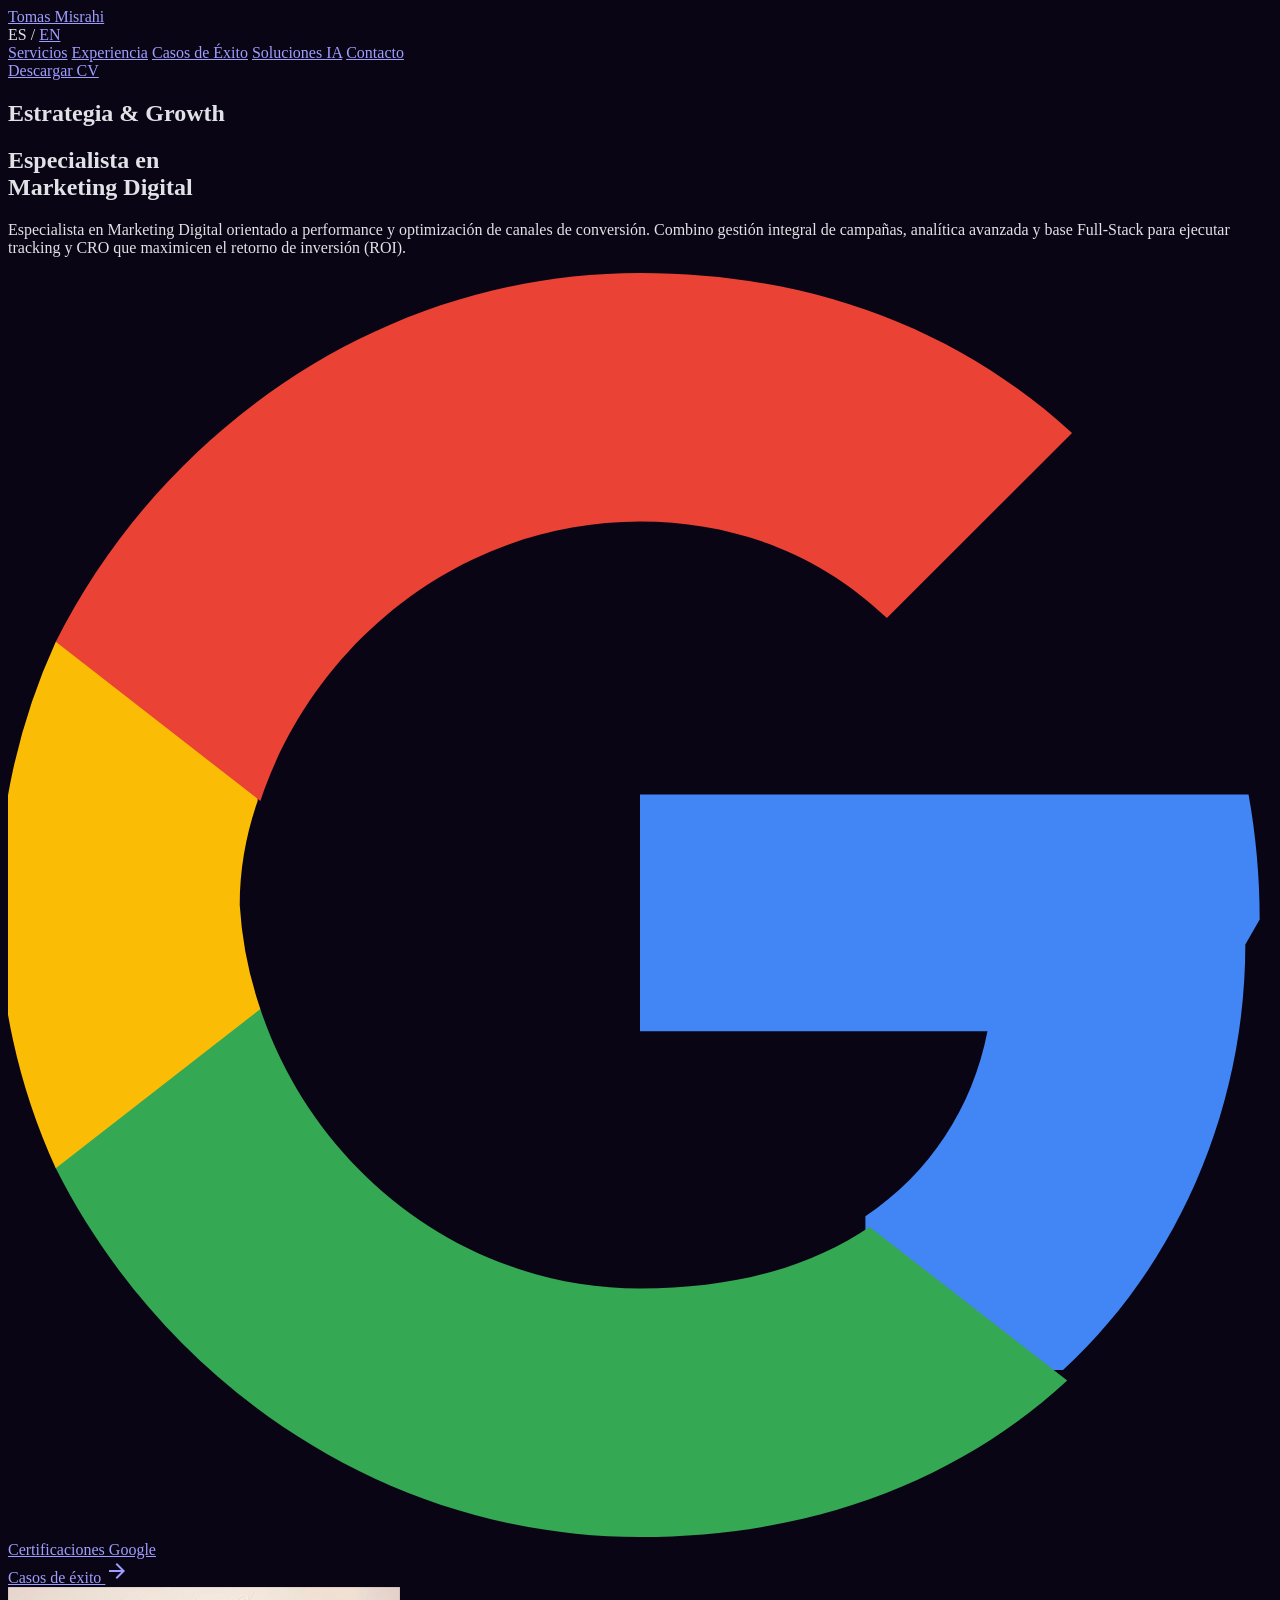
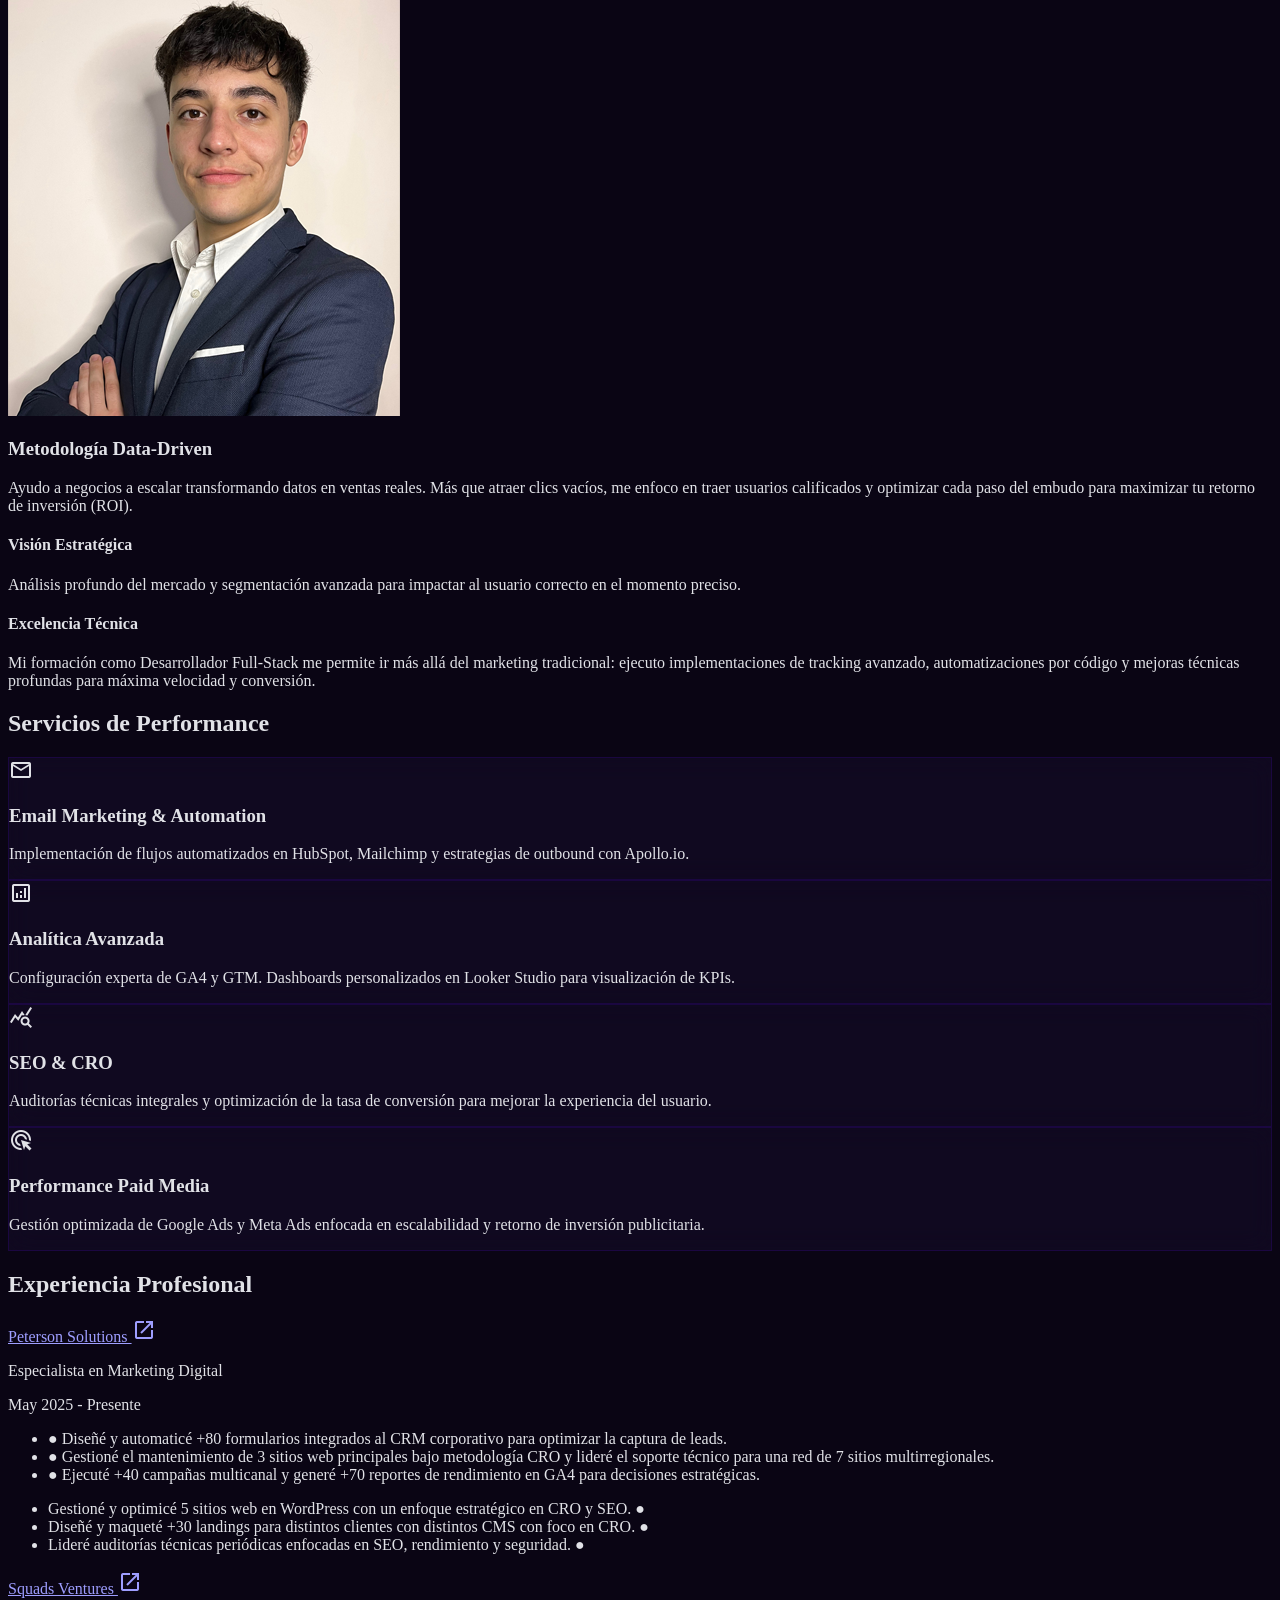
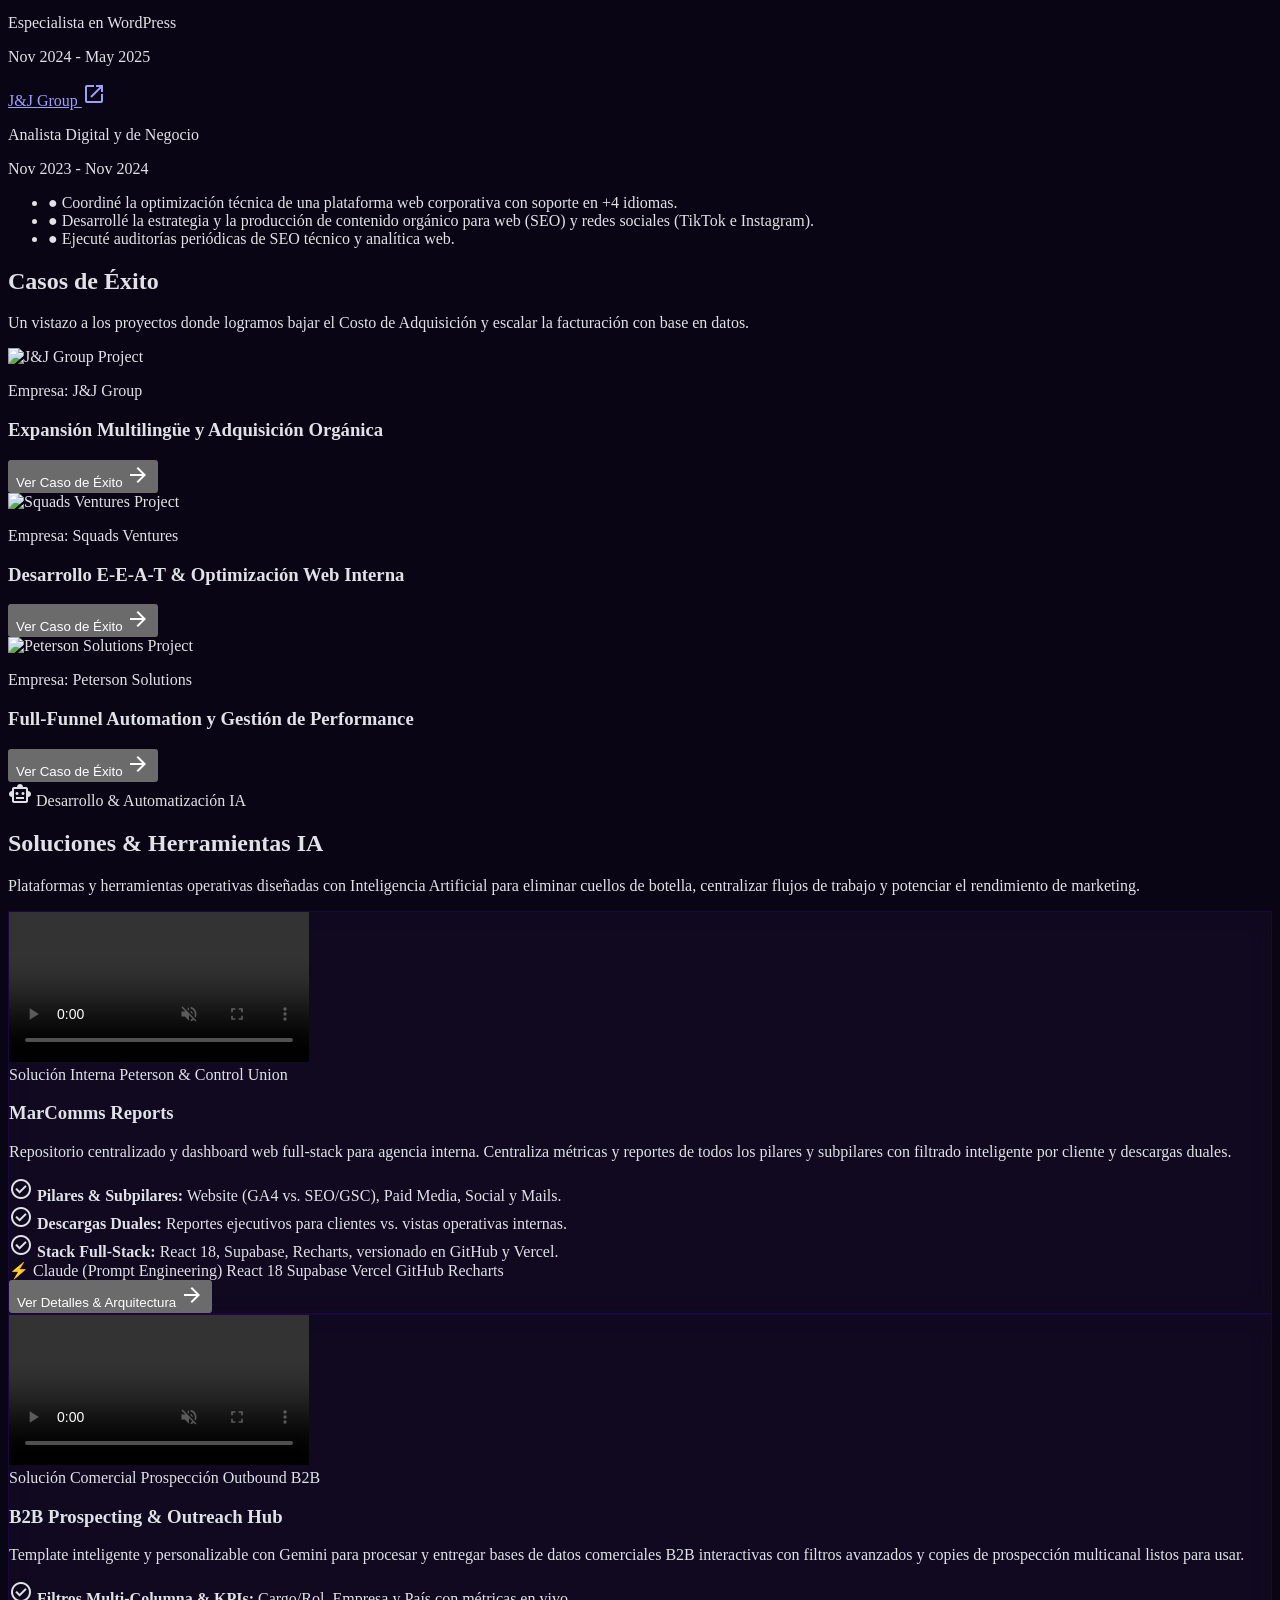
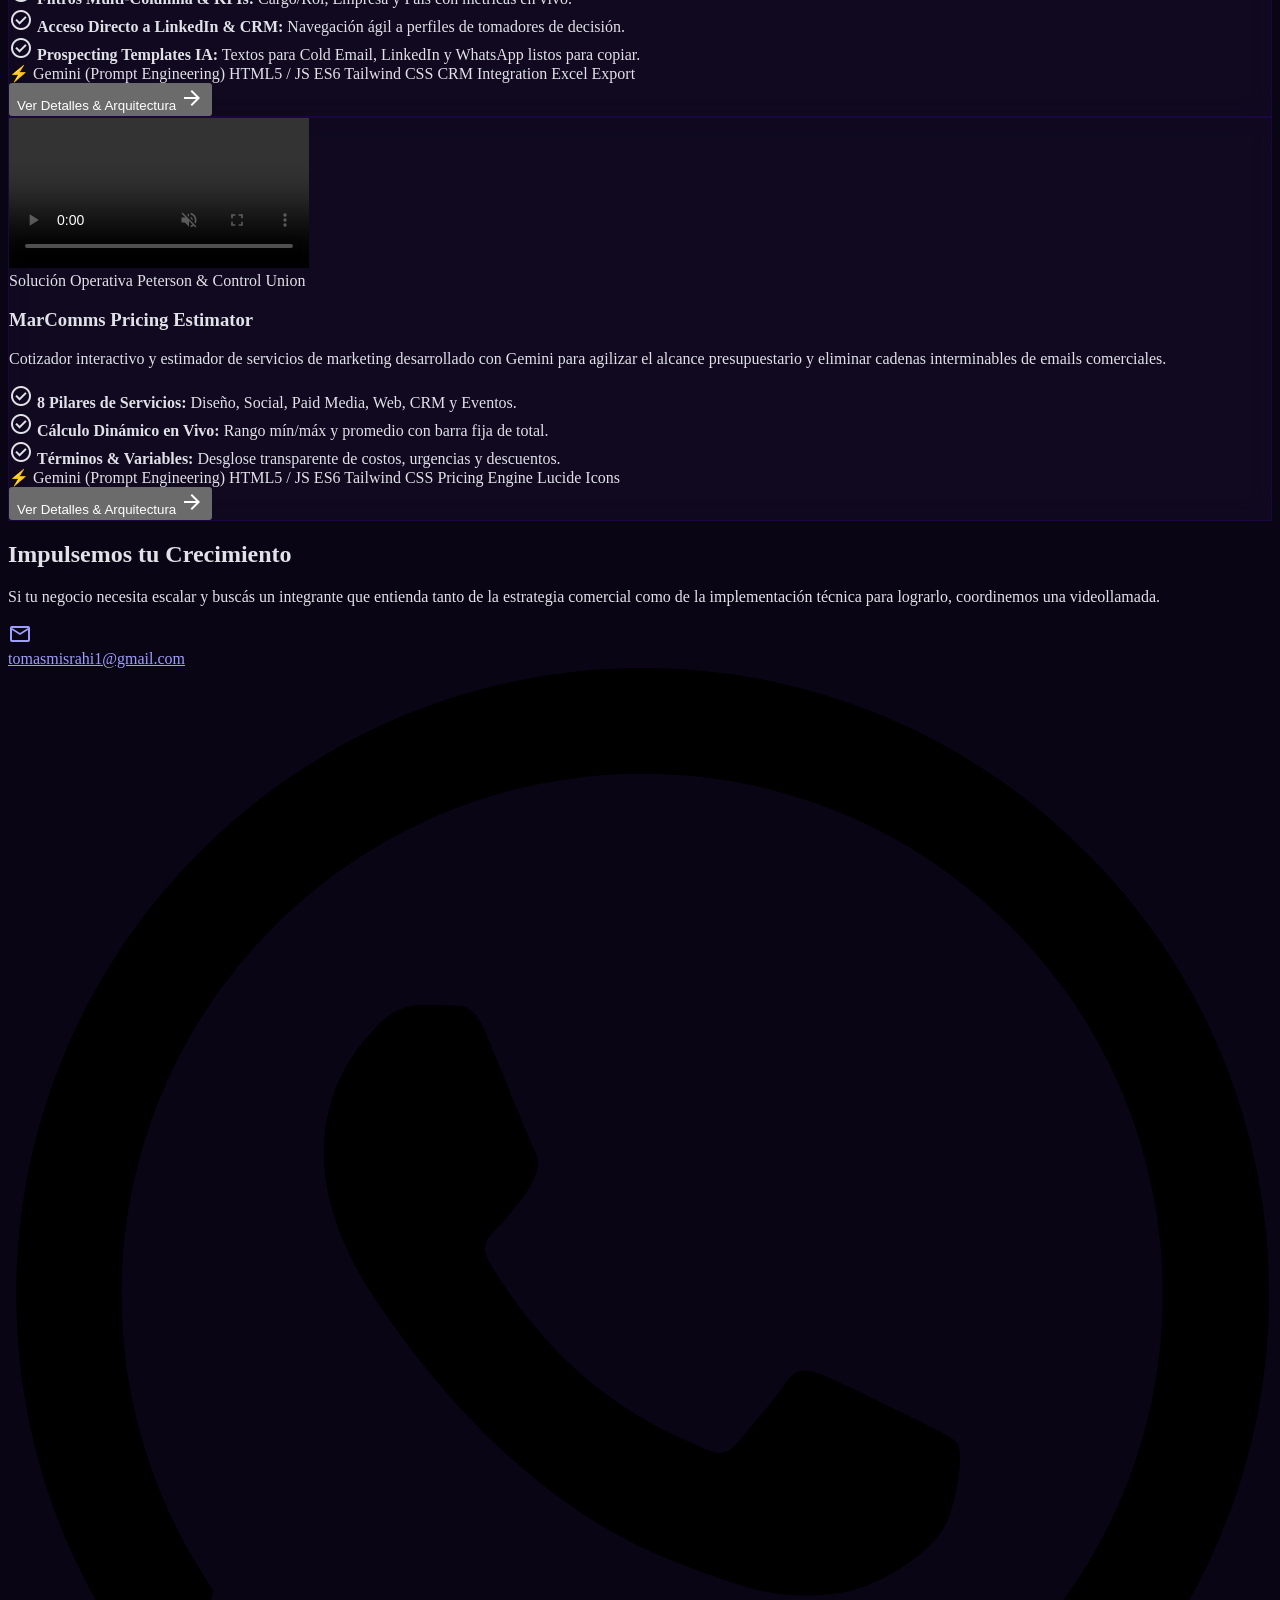
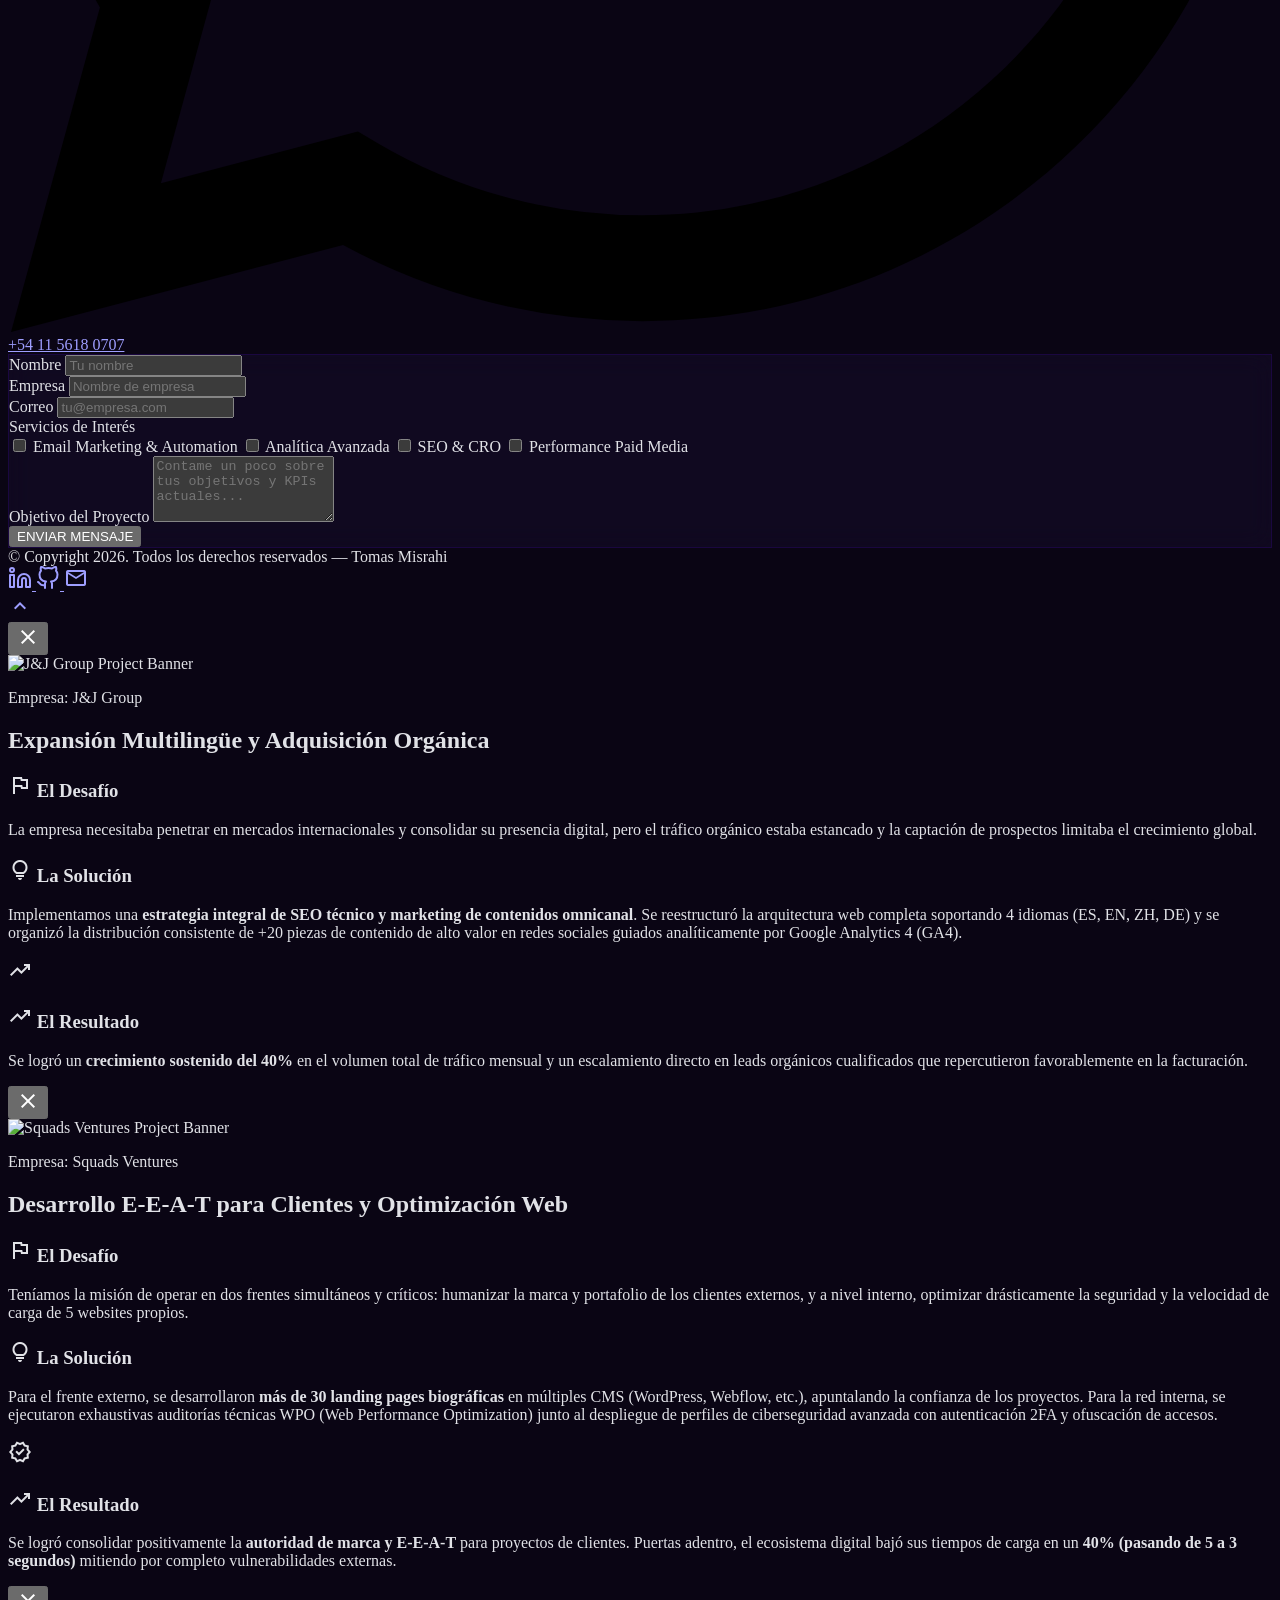
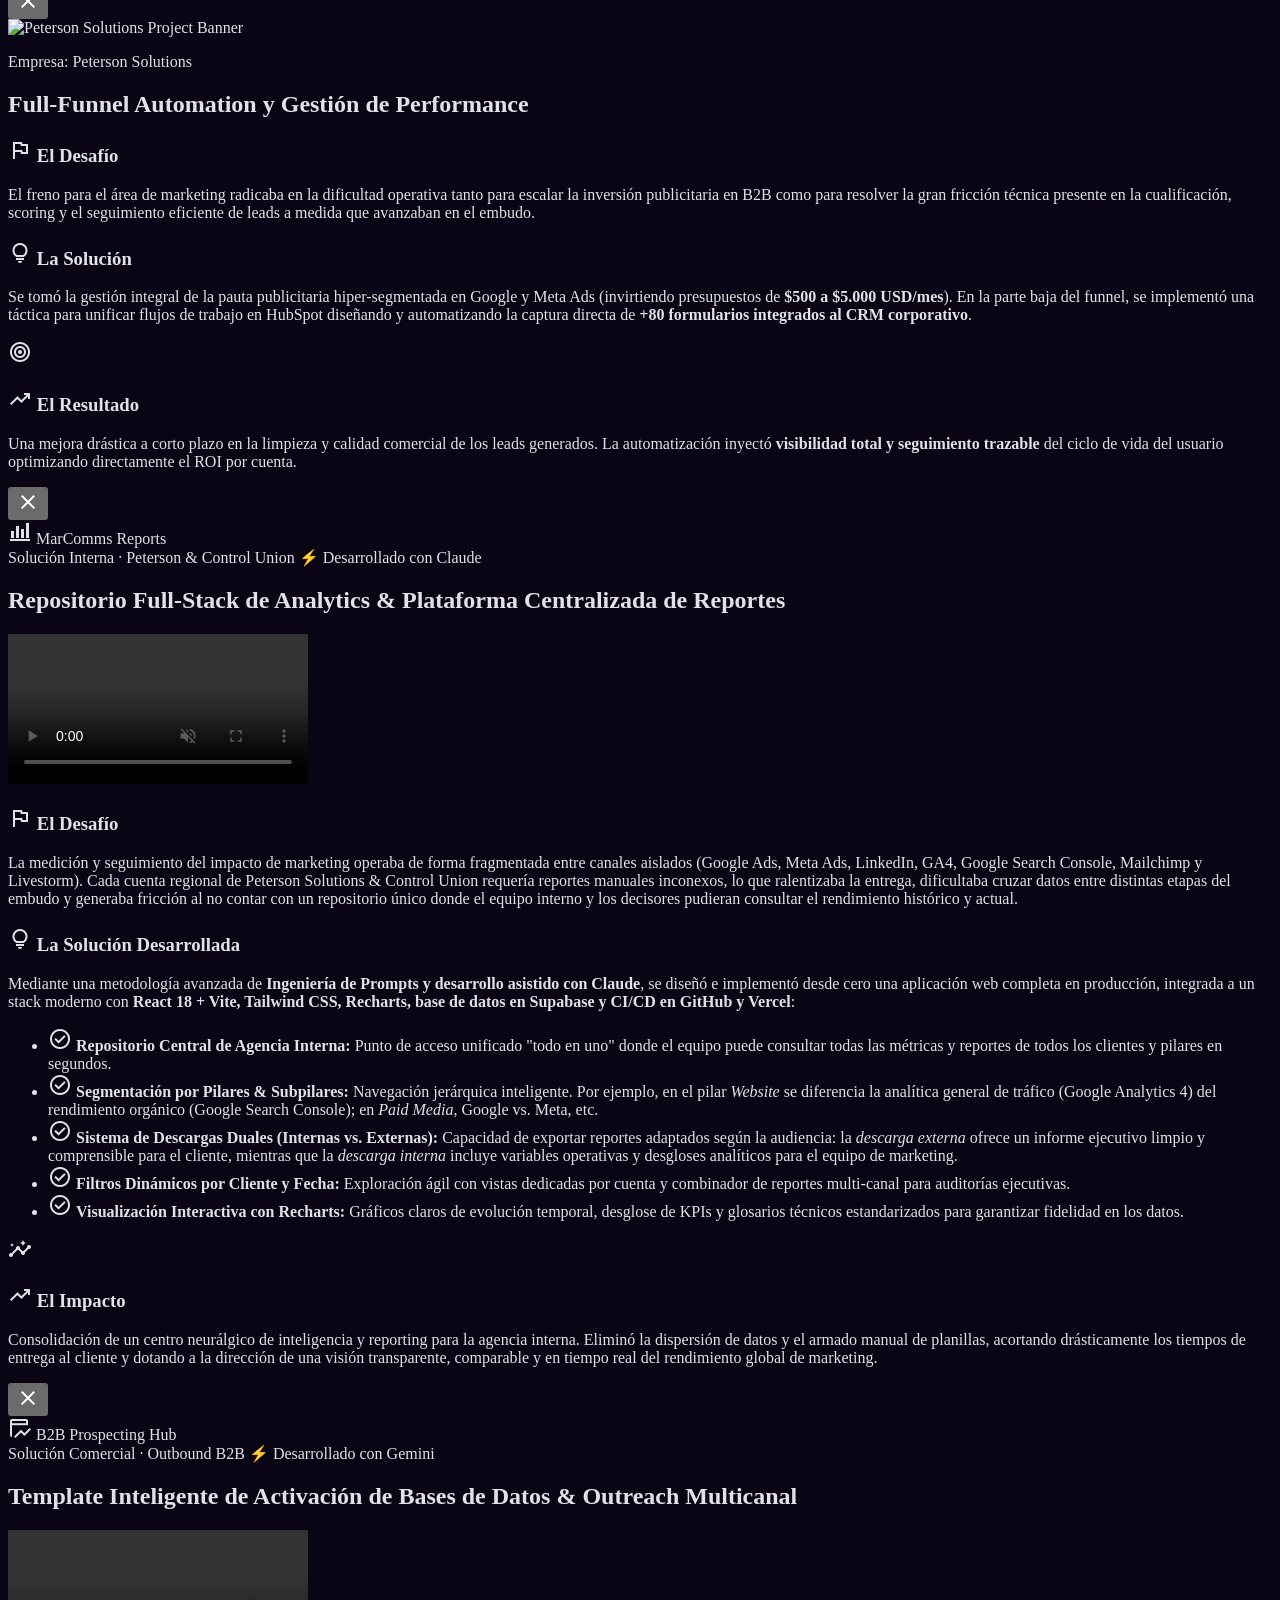
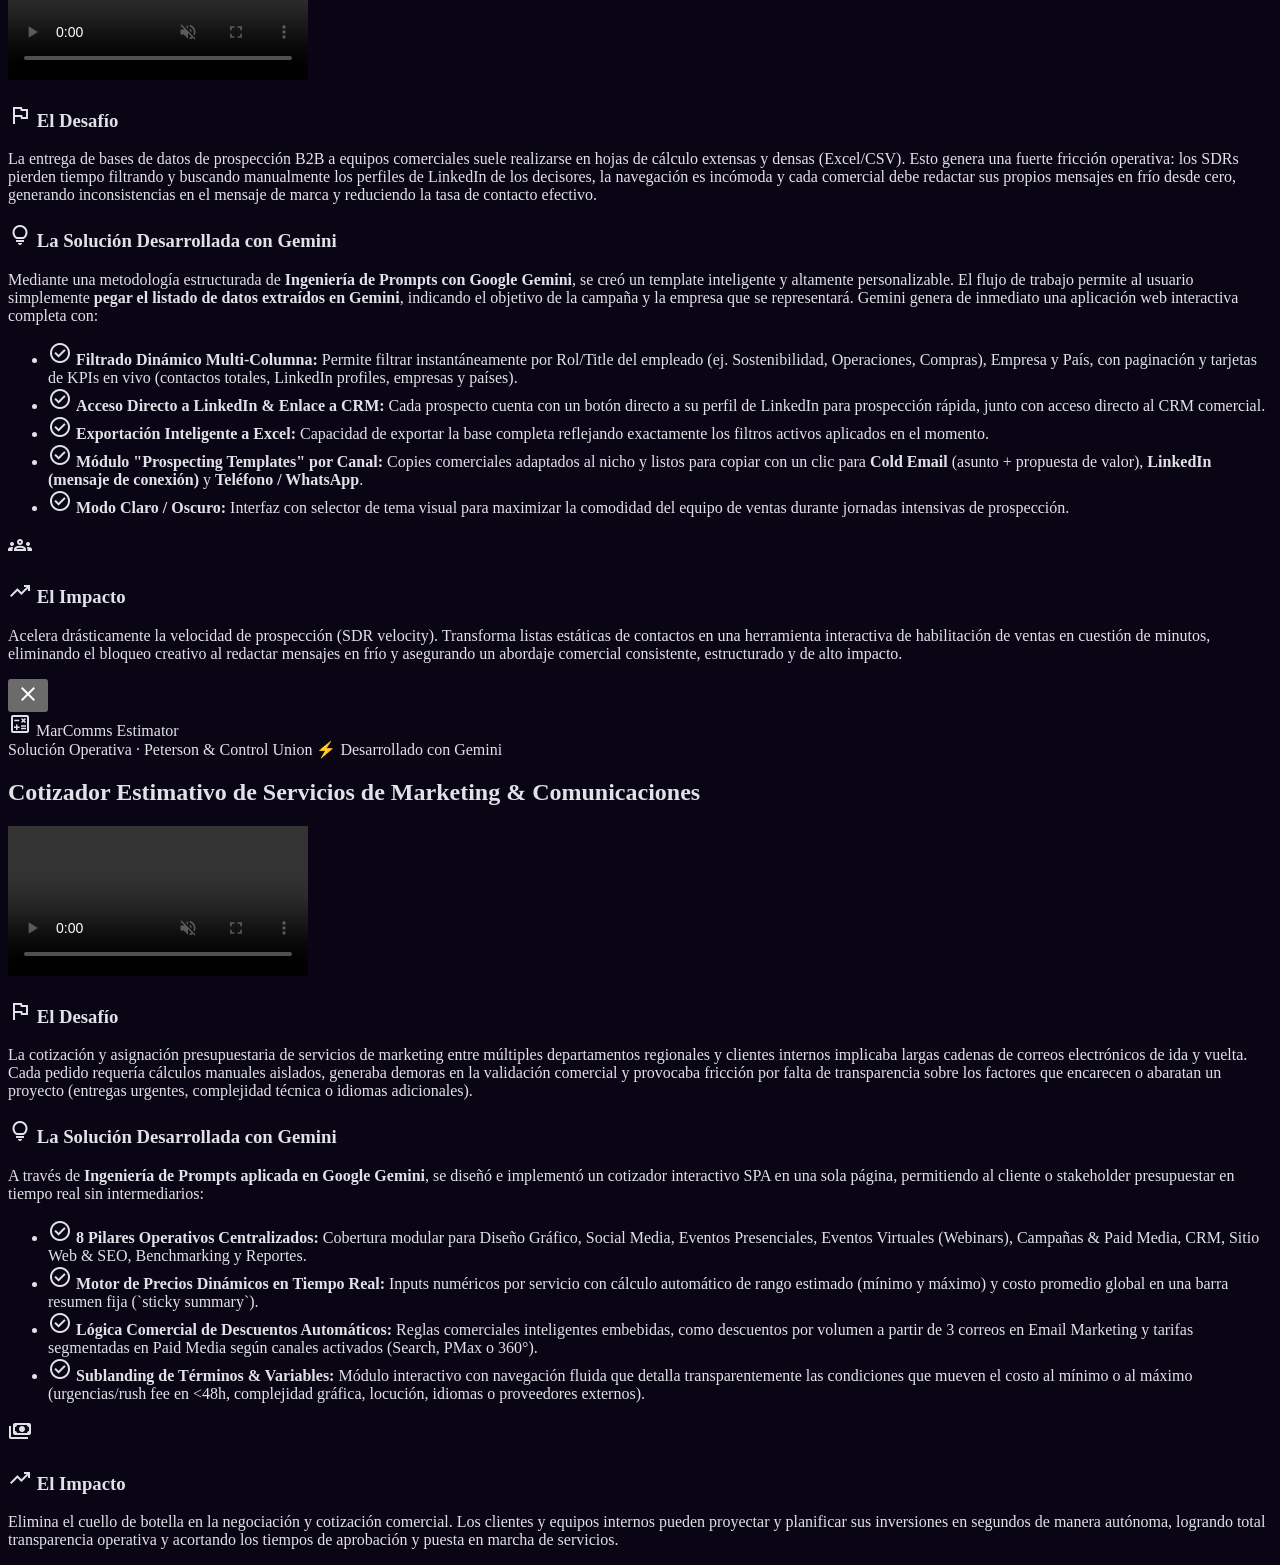
==== index.html @ 0b210752 "Implementación de soluciones hechas con IA" ====
<!DOCTYPE html>
<html lang="es" class="dark scroll-smooth bg-background">

<head>
  <meta charset="utf-8" />
  <meta content="width=device-width, initial-scale=1.0" name="viewport" />
  <meta name="theme-color" content="#0A0514" />
  <meta name="color-scheme" content="dark" />

  <!-- SEO Básico y Metadatos de Negocio -->
  <title>Tomas Misrahi | Especialista en Marketing Digital, Performance &amp; CRO</title>
  <meta name="description" content="Especialista en Marketing Digital y Growth. Servicios de Performance Paid Media (Google &amp; Meta Ads), Optimización de Conversión (CRO), Analítica Avanzada (GA4) y Automatización. Contacta a Tomas Misrahi para escalar tu negocio." />
  <meta name="keywords" content="Tomas Misrahi, Tomas Misrahi Marketing, Especialista Marketing Digital, Performance Marketing, Paid Media, Google Ads, Meta Ads, CRO, Conversion Rate Optimization, GA4, HubSpot, Growth Marketing Buenos Aires" />
  <meta name="author" content="Tomas Misrahi" />
  <meta name="robots" content="index, follow, max-image-preview:large, max-snippet:-1, max-video-preview:-1" />

  <!-- Canónica y Soporte Multilingüe -->
  <link rel="canonical" href="https://portfolio-tomas-misrahi.netlify.app/" />
  <link rel="alternate" hreflang="es" href="https://portfolio-tomas-misrahi.netlify.app/" />
  <link rel="alternate" hreflang="en" href="https://portfolio-tomas-misrahi.netlify.app/en.html" />
  <link rel="alternate" hreflang="x-default" href="https://portfolio-tomas-misrahi.netlify.app/" />

  <!-- Open Graph / Facebook / LinkedIn / WhatsApp -->
  <meta property="og:type" content="profile" />
  <meta property="og:site_name" content="Tomas Misrahi Portfolio" />
  <meta property="og:title" content="Tomas Misrahi | Especialista en Marketing Digital, Performance &amp; CRO" />
  <meta property="og:description" content="Especialista en Marketing Digital y Growth enfocado en ROI. Servicios de Paid Media, CRO, Analítica Web y Automatizaciones. Descubre casos de éxito y solicita una videollamada." />
  <meta property="og:url" content="https://portfolio-tomas-misrahi.netlify.app/" />
  <meta property="og:image" content="https://portfolio-tomas-misrahi.netlify.app/assets/img/foto-perfil-Tomas-Misrahi.png" />
  <meta property="og:image:alt" content="Tomas Misrahi - Especialista en Marketing Digital" />
  <meta property="og:locale" content="es_ES" />

  <!-- Twitter Cards -->
  <meta name="twitter:card" content="summary_large_image" />
  <meta name="twitter:title" content="Tomas Misrahi | Especialista en Marketing Digital, Performance &amp; CRO" />
  <meta name="twitter:description" content="Servicios de Growth Marketing, Paid Media, CRO y Analítica Web por Tomas Misrahi." />
  <meta name="twitter:image" content="https://portfolio-tomas-misrahi.netlify.app/assets/img/foto-perfil-Tomas-Misrahi.png" />

  <!-- Datos Estructurados Schema.org / JSON-LD (GEO & LLM Search Optimization) -->
  <script type="application/ld+json">
  {
    "@context": "https://schema.org",
    "@graph": [
      {
        "@type": "Person",
        "@id": "https://portfolio-tomas-misrahi.netlify.app/#person",
        "name": "Tomas Misrahi",
        "givenName": "Tomas",
        "familyName": "Misrahi",
        "url": "https://portfolio-tomas-misrahi.netlify.app/",
        "image": "https://portfolio-tomas-misrahi.netlify.app/assets/img/foto-perfil-Tomas-Misrahi.png",
        "jobTitle": "Especialista en Marketing Digital & Performance",
        "description": "Especialista en Marketing Digital orientado a performance, optimización de canales de conversión (CRO), analítica avanzada y gestión de campañas de pauta digital.",
        "address": {
          "@type": "PostalAddress",
          "addressLocality": "Villa Urquiza, Buenos Aires",
          "addressCountry": "AR"
        },
        "email": "mailto:tomasmisrahi1@gmail.com",
        "telephone": "+5491156180707",
        "sameAs": [
          "https://www.linkedin.com/in/tomas-misrahi/",
          "https://github.com/TomasMisrahi"
        ],
        "knowsAbout": [
          "Digital Marketing",
          "Performance Paid Media",
          "Google Ads",
          "Meta Ads",
          "Conversion Rate Optimization (CRO)",
          "Google Analytics 4 (GA4)",
          "Google Tag Manager (GTM)",
          "HubSpot & CRM Automation",
          "SEO Técnico",
          "Full Stack Web Development",
          "WordPress & Webflow"
        ]
      },
      {
        "@type": "ProfessionalService",
        "@id": "https://portfolio-tomas-misrahi.netlify.app/#service",
        "name": "Tomas Misrahi - Marketing Digital & Growth",
        "url": "https://portfolio-tomas-misrahi.netlify.app/",
        "image": "https://portfolio-tomas-misrahi.netlify.app/assets/img/foto-perfil-Tomas-Misrahi.png",
        "telephone": "+5491156180707",
        "email": "tomasmisrahi1@gmail.com",
        "areaServed": {
          "@type": "Country",
          "name": "Worldwide"
        },
        "founder": {
          "@id": "https://portfolio-tomas-misrahi.netlify.app/#person"
        },
        "hasOfferCatalog": {
          "@type": "OfferCatalog",
          "name": "Servicios de Marketing",
          "itemListElement": [
            {
              "@type": "Offer",
              "itemOffered": {
                "@type": "Service",
                "name": "Email Marketing & Automation",
                "description": "Implementación de flujos automatizados en HubSpot, Mailchimp y prospección outbound con Apollo.io."
              }
            },
            {
              "@type": "Offer",
              "itemOffered": {
                "@type": "Service",
                "name": "Analítica Avanzada & Tracking",
                "description": "Configuración técnica de GA4, GTM y dashboards personalizados en Looker Studio para visualización de KPIs."
              }
            },
            {
              "@type": "Offer",
              "itemOffered": {
                "@type": "Service",
                "name": "SEO & CRO (Optimización de Conversión)",
                "description": "Auditorías técnicas integrales, WPO y optimización de tasa de conversión para maximizar ventas."
              }
            },
            {
              "@type": "Offer",
              "itemOffered": {
                "@type": "Service",
                "name": "Performance Paid Media",
                "description": "Gestión escalable y optimizada de campañas en Google Ads y Meta Ads orientadas al ROI."
              }
            }
          ]
        }
      },
      {
        "@type": "WebSite",
        "@id": "https://portfolio-tomas-misrahi.netlify.app/#website",
        "url": "https://portfolio-tomas-misrahi.netlify.app/",
        "name": "Tomas Misrahi | Marketing Digital & Performance",
        "publisher": {
          "@id": "https://portfolio-tomas-misrahi.netlify.app/#person"
        },
        "inLanguage": "es"
      }
    ]
  }
  </script>

  <script src="https://cdn.tailwindcss.com?plugins=forms,container-queries"></script>
  <link
    href="https://fonts.googleapis.com/css2?family=Manrope:wght@400;500;600;700;800&amp;family=Inter:wght@400;500;600&amp;family=Space+Grotesk:wght@500;700&amp;family=Material+Symbols+Outlined:wght,FILL@100..700,0..1&amp;display=swap"
    rel="stylesheet" />
  <link rel="stylesheet" href="./assets/css/styles.css">
  <link rel="icon" type="image/svg+xml" href="./assets/img/favicon.svg" />
  <script src="./assets/js/tailwind-config.js"></script>
</head>

<body class="bg-background text-on-surface font-body selection:bg-primary selection:text-white overflow-x-hidden">

  <!-- Loader Overlay -->
  <div id="pageLoader"
    class="fixed inset-0 z-[100] flex justify-center items-center bg-background transition-opacity duration-500">
    <div class="animate-spin rounded-full h-16 w-16 border-t-2 border-b-2 border-primary"></div>
  </div>

  <!-- TopNavBar -->
  <nav class="fixed top-0 w-full z-50 bg-background/80 backdrop-blur-xl border-b border-primary/10">
    <div class="flex justify-between items-center max-w-7xl mx-auto px-5 md:px-8 py-4 md:py-5">

      <!-- Logo -->
      <a href="#"
        class="hidden md:flex flex-shrink-0 text-xl md:text-2xl font-extrabold tracking-tighter text-white whitespace-nowrap">
        Tomas Misrahi
      </a>

      <!-- ES / EN (Left Mobile, Right Desktop) -->
      <div class="flex items-center gap-2 md:gap-3 font-label text-xs md:text-sm font-bold order-1 md:order-3">
        <span class="text-primary">ES</span>
        <span class="text-outline text-xs md:text-sm">/</span>
        <a id="langToggle" class="text-on-surface-variant hover:text-white transition-colors" href="en.html">EN</a>
      </div>

      <!-- Desktop Links -->
      <div class="hidden md:flex items-center gap-8 font-semibold tracking-tight text-sm order-2 md:mx-auto">
        <a class="text-primary border-b-2 border-primary pb-1 transition-all" href="#services">Servicios</a>
        <a class="text-on-surface-variant hover:text-white transition-colors" href="#experience">Experiencia</a>
        <a class="text-on-surface-variant hover:text-white transition-colors" href="#portfolio">Casos de Éxito</a>
        <a class="text-on-surface-variant hover:text-white transition-colors" href="#ai-solutions">Soluciones IA</a>
        <a class="text-on-surface-variant hover:text-white transition-colors" href="#contact">Contacto</a>
      </div>

      <!-- CV Button -->
      <div class="order-2 md:order-4 ml-auto md:ml-6 flex-shrink-0">
        <a href="./assets/cv/cv-tomas-misrahi-marketing-digital.pdf" download
          class="bg-primary text-white px-5 md:px-8 py-2 md:py-2.5 rounded-full font-label text-xs md:text-sm font-bold hover:scale-105 transition-all shadow-lg shadow-primary/20 inline-block text-center cursor-pointer whitespace-nowrap">
          Descargar CV
        </a>
      </div>

    </div>
  </nav>
  <main>
    <!-- Hero Section -->
    <section class="min-h-screen flex items-center justify-center pt-32 pb-24 lg:pt-20 lg:pb-0 px-8 lg:px-0 bg-background relative overflow-hidden"
      id="hero">
      <div class="absolute inset-0 hero-gradient"></div>
      <div class="max-w-7xl mx-auto px-8 grid lg:grid-cols-2 gap-12 items-center relative z-10">
        <div class="order-2 lg:order-1">
          <h2 class="font-label text-primary font-bold tracking-widest uppercase mb-4 text-sm">Estrategia &amp; Growth
          </h2>
          <h1 class="font-headline text-5xl lg:text-7xl font-extrabold tracking-tight mb-6 mt-8 md:mt-0 leading-[1.1]">
            Especialista en <br />
            <span
              class="inline-block text-transparent bg-clip-text bg-gradient-to-r from-white via-tertiary to-primary pb-2">Marketing
              Digital</span>
          </h1>
          <p class="text-on-surface-variant text-lg max-w-lg mb-8 leading-relaxed">
            Especialista en Marketing Digital orientado a performance y optimización de canales de conversión. Combino gestión integral de campañas, analítica avanzada y base Full-Stack para ejecutar tracking y CRO que maximicen el retorno de inversión (ROI).
          </p>
          <!-- Certifications Badges -->
          <div class="flex flex-wrap gap-3 mb-10">
            <a href="https://www.linkedin.com/in/tomas-misrahi/details/certifications/" target="_blank"
              rel="noopener noreferrer"
              class="flex items-center gap-2 px-3 py-1.5 rounded-lg bg-surface-variant border border-primary/20 hover:bg-primary/20 transition-all cursor-pointer">
              <svg class="w-4 h-4" viewBox="0 0 48 48" xmlns="http://www.w3.org/2000/svg">
                <path fill="#4285F4"
                  d="M47.532 24.553c0-1.646-.148-3.233-.423-4.75H24v8.995h13.195c-.568 2.91-2.186 5.385-4.636 7.026v5.834h7.505c4.39-4.043 6.923-9.99 6.923-16.155L47.532 24.553z" />
                <path fill="#34A853"
                  d="M24 48c6.62 0 12.167-2.193 16.223-5.942l-7.505-5.834c-2.196 1.472-5.003 2.34-8.718 2.34-6.703 0-12.385-4.526-14.417-10.613H1.815v6.05C5.87 42.062 14.242 48 24 48z" />
                <path fill="#FBBC05"
                  d="M9.583 27.951A14.957 14.957 0 0 1 8.8 24c0-1.37.243-2.698.68-3.951v-6.05H1.815a24.047 24.047 0 0 0-.001 20l7.769-6.048z" />
                <path fill="#EA4335"
                  d="M24 9.436c3.6 0 6.834 1.24 9.375 3.668l7.031-7.03C36.158 2.194 30.613 0 24 0 14.242 0 5.87 5.938 1.815 14.004l7.768 6.045C11.615 13.962 17.297 9.436 24 9.436z" />
              </svg>
              <span class="text-[10px] font-bold tracking-wider uppercase opacity-80">Certificaciones Google</span>
            </a>
          </div>
          <div class="flex flex-wrap gap-4 mt-8">
            <a href="#portfolio"
              class="bg-primary text-white px-8 py-4 rounded-full font-label font-bold flex items-center gap-2 glow-on-hover transition-all hover:scale-[1.02] active:scale-95 inline-block cursor-pointer">
              Casos de éxito
              <span class="material-symbols-outlined text-sm">arrow_forward</span>
            </a>
          </div>
        </div>
        <div class="order-1 lg:order-2 flex justify-start lg:justify-end">
          <div class="relative">
            <div class="absolute -inset-4 bg-primary/20 blur-3xl rounded-full"></div>
            <div
              class="relative w-64 h-64 sm:w-72 sm:h-72 md:w-[450px] md:h-[450px] overflow-hidden rounded-xl border border-primary/20 p-2 shadow-2xl shadow-primary/20 bg-surface-variant">
              <img alt="Tomas Misrahi" class="w-full h-full object-cover rounded-lg block"
                src="./assets/img/foto-perfil-Tomas-Misrahi.png" />
            </div>
          </div>
        </div>
      </div>
    </section>
    <!-- About Section -->
    <section class="py-24 bg-surface" id="about">
      <div class="max-w-7xl mx-auto px-8">
        <div class="flex flex-col md:flex-row gap-16">
          <div class="md:w-1/3">
            <h3 class="font-headline text-4xl font-extrabold tracking-tight">Metodología Data-Driven</h3>
          </div>
          <div class="md:w-2/3">
            <p class="text-xl md:text-2xl text-on-surface leading-snug mb-8">
              Ayudo a negocios a escalar transformando datos en <span class="text-primary italic">ventas reales</span>.
              Más que atraer clics vacíos, me enfoco en traer usuarios calificados y optimizar cada paso del embudo para
              maximizar tu retorno de inversión (ROI).
            </p>
            <div class="grid md:grid-cols-2 gap-8 mt-12">
              <div class="space-y-4">
                <h4 class="font-label text-primary font-bold uppercase tracking-widest text-xs">Visión Estratégica</h4>
                <p class="text-on-surface-variant">Análisis profundo del mercado y segmentación avanzada para impactar
                  al usuario correcto en el momento preciso.</p>
              </div>
              <div class="space-y-4">
                <h4 class="font-label text-primary font-bold uppercase tracking-widest text-xs">Excelencia Técnica</h4>
                <p class="text-on-surface-variant">Mi formación como Desarrollador Full-Stack me permite ir más allá del
                  marketing tradicional: ejecuto implementaciones de tracking avanzado, automatizaciones por código y
                  mejoras técnicas profundas para máxima velocidad y conversión.</p>
              </div>
            </div>
          </div>
        </div>
      </div>
    </section>
    <!-- Services Section -->
    <section class="py-24 bg-background" id="services">
      <div class="max-w-7xl mx-auto px-8">
        <div class="mb-16">
          <h2 class="font-headline text-5xl font-black tracking-tighter mb-4">Servicios de Performance</h2>
          <div class="w-24 h-1 bg-primary"></div>
        </div>
        <div class="grid md:grid-cols-2 lg:grid-cols-4 gap-6">
          <!-- Card 1 -->
          <div class="glass-card p-8 rounded-xl transition-all duration-300 hover:-translate-y-2">
            <div class="mb-6 w-12 h-12 flex items-center justify-center bg-primary/10 rounded-lg text-primary">
              <span class="material-symbols-outlined text-3xl">mail</span>
            </div>
            <h3 class="text-xl font-bold mb-3">Email Marketing &amp; Automation</h3>
            <p class="text-on-surface-variant text-sm leading-relaxed">Implementación de flujos automatizados en
              HubSpot, Mailchimp y estrategias de outbound con Apollo.io.</p>
          </div>
          <!-- Card 2 -->
          <div class="glass-card p-8 rounded-xl transition-all duration-300 hover:-translate-y-2">
            <div class="mb-6 w-12 h-12 flex items-center justify-center bg-primary/10 rounded-lg text-primary">
              <span class="material-symbols-outlined text-3xl">analytics</span>
            </div>
            <h3 class="text-xl font-bold mb-3">Analítica Avanzada</h3>
            <p class="text-on-surface-variant text-sm leading-relaxed">Configuración experta de GA4 y GTM. Dashboards
              personalizados en Looker Studio para visualización de KPIs.</p>
          </div>
          <!-- Card 3 -->
          <div class="glass-card p-8 rounded-xl transition-all duration-300 hover:-translate-y-2">
            <div class="mb-6 w-12 h-12 flex items-center justify-center bg-primary/10 rounded-lg text-primary">
              <span class="material-symbols-outlined text-3xl">query_stats</span>
            </div>
            <h3 class="text-xl font-bold mb-3">SEO &amp; CRO</h3>
            <p class="text-on-surface-variant text-sm leading-relaxed">Auditorías técnicas integrales y optimización de
              la tasa de conversión para mejorar la experiencia del usuario.</p>
          </div>
          <!-- Card 4 -->
          <div class="glass-card p-8 rounded-xl transition-all duration-300 hover:-translate-y-2">
            <div class="mb-6 w-12 h-12 flex items-center justify-center bg-primary/10 rounded-lg text-primary">
              <span class="material-symbols-outlined text-3xl">ads_click</span>
            </div>
            <h3 class="text-xl font-bold mb-3">Performance Paid Media</h3>
            <p class="text-on-surface-variant text-sm leading-relaxed">Gestión optimizada de Google Ads y Meta Ads
              enfocada en escalabilidad y retorno de inversión publicitaria.</p>
          </div>
        </div>
      </div>
    </section>
    <!-- Experience Section -->
    <section class="py-24 bg-surface" id="experience">
      <div class="max-w-7xl mx-auto px-8">
        <div class="mb-16">
          <h2 class="font-headline text-5xl font-black tracking-tighter mb-4">Experiencia Profesional</h2>
          <div class="w-24 h-1 bg-primary"></div>
        </div>
        <div class="relative max-w-4xl">
          <!-- Vertical Line -->
          <div
            class="absolute left-4 md:left-1/2 top-0 bottom-0 w-[2px] timeline-line transform md:-translate-x-1/2 rounded-full">
          </div>
          <div class="space-y-20 relative">
            <!-- Peterson Solutions -->
            <div class="relative flex flex-col md:flex-row items-start md:items-center">
              <div
                class="absolute left-4 md:left-1/2 w-4 h-4 rounded-full bg-primary border-4 border-surface transform -translate-x-1/2 z-10 shadow-[0_0_10px_rgba(90,0,255,0.8)]">
              </div>
              <div class="ml-12 md:ml-0 md:w-1/2 md:pr-12 md:text-right">
                <a href="https://www.linkedin.com/company/petersonsolutions/" target="_blank" rel="noopener noreferrer"
                  class="inline-block font-label font-bold text-primary text-sm uppercase tracking-widest hover:text-white transition-colors">
                  Peterson Solutions <span
                    class="material-symbols-outlined text-[10px] align-baseline">open_in_new</span>
                </a>
                <p class="text-white font-semibold text-lg mt-1">Especialista en Marketing Digital</p>
                <p class="text-on-surface-variant/60 text-xs font-bold uppercase mt-1">May 2025 - Presente</p>
              </div>
              <div class="ml-12 md:ml-0 md:w-1/2 md:pl-12 mt-4 md:mt-0">
                <ul class="space-y-3 text-on-surface-variant text-sm">
                  <li class="flex gap-3"><span class="text-primary mt-1">●</span> Diseñé y automaticé +80 formularios
                    integrados al CRM corporativo para optimizar la captura de leads.</li>
                  <li class="flex gap-3"><span class="text-primary mt-1">●</span> Gestioné el mantenimiento de 3 sitios
                    web principales bajo metodología CRO y lideré el soporte técnico para una red de 7 sitios multirregionales.</li>
                  <li class="flex gap-3"><span class="text-primary mt-1">●</span> Ejecuté +40 campañas multicanal y
                    generé +70 reportes de rendimiento en GA4 para decisiones estratégicas.</li>
                </ul>
              </div>
            </div>
            <!-- Squads Ventures -->
            <div class="relative flex flex-col md:flex-row items-start md:items-center">
              <div
                class="absolute left-4 md:left-1/2 w-4 h-4 rounded-full bg-primary border-4 border-surface transform -translate-x-1/2 z-10 shadow-[0_0_10px_rgba(90,0,255,0.8)]">
              </div>
              <div class="ml-12 md:ml-0 md:w-1/2 md:pr-12 md:text-right md:order-1 order-2 mt-4 md:mt-0">
                <ul class="space-y-3 text-on-surface-variant text-sm md:flex md:flex-col md:items-end">
                  <li class="flex gap-3 md:text-right">Gestioné y optimicé 5 sitios web en WordPress con un enfoque
                    estratégico en CRO y SEO. <span class="text-primary mt-1">●</span></li>
                  <li class="flex gap-3 md:text-right">Diseñé y maqueté +30 landings para distintos clientes con
                    distintos CMS con foco en CRO. <span class="text-primary mt-1">●</span></li>
                  <li class="flex gap-3 md:text-right">Lideré auditorías técnicas periódicas enfocadas en SEO,
                    rendimiento y seguridad. <span class="text-primary mt-1">●</span></li>
                </ul>
              </div>
              <div class="ml-12 md:ml-0 md:w-1/2 md:pl-12 md:order-2 order-1">
                <a href="https://www.linkedin.com/company/squads-ventures/" target="_blank" rel="noopener noreferrer"
                  class="inline-block font-label font-bold text-primary text-sm uppercase tracking-widest hover:text-white transition-colors">
                  Squads Ventures <span class="material-symbols-outlined text-[10px] align-baseline">open_in_new</span>
                </a>
                <p class="text-white font-semibold text-lg mt-1">Especialista en WordPress</p>
                <p class="text-on-surface-variant/60 text-xs font-bold uppercase mt-1">Nov 2024 - May 2025</p>
              </div>
            </div>
            <!-- J&J Group -->
            <div class="relative flex flex-col md:flex-row items-start md:items-center">
              <div
                class="absolute left-4 md:left-1/2 w-4 h-4 rounded-full bg-primary border-4 border-surface transform -translate-x-1/2 z-10 shadow-[0_0_10px_rgba(90,0,255,0.8)]">
              </div>
              <div class="ml-12 md:ml-0 md:w-1/2 md:pr-12 md:text-right">
                <a href="https://www.linkedin.com/company/jjgroup-investments/" target="_blank"
                  rel="noopener noreferrer"
                  class="inline-block font-label font-bold text-primary text-sm uppercase tracking-widest hover:text-white transition-colors">
                  J&amp;J Group <span class="material-symbols-outlined text-[10px] align-baseline">open_in_new</span>
                </a>
                <p class="text-white font-semibold text-lg mt-1">Analista Digital y de Negocio</p>
                <p class="text-on-surface-variant/60 text-xs font-bold uppercase mt-1">Nov 2023 - Nov 2024</p>
              </div>
              <div class="ml-12 md:ml-0 md:w-1/2 md:pl-12 mt-4 md:mt-0">
                <ul class="space-y-3 text-on-surface-variant text-sm">
                  <li class="flex gap-3"><span class="text-primary mt-1">●</span> Coordiné la optimización técnica de una
                    plataforma web corporativa con soporte en +4 idiomas.</li>
                  <li class="flex gap-3"><span class="text-primary mt-1">●</span> Desarrollé la estrategia y la producción
                    de contenido orgánico para web (SEO) y redes sociales (TikTok e Instagram).</li>
                  <li class="flex gap-3"><span class="text-primary mt-1">●</span> Ejecuté auditorías periódicas de SEO
                    técnico y analítica web.</li>
                </ul>
              </div>
            </div>
          </div>
        </div>
      </div>
    </section>
    <!-- Portfolio Section -->
    <section class="py-24 bg-background" id="portfolio">
      <div class="max-w-7xl mx-auto px-8">
        <div class="flex flex-col md:flex-row justify-between items-end mb-16 gap-6">
          <div>
            <h2 class="font-headline text-5xl font-black tracking-tighter leading-tight md:leading-none mb-4">Casos de Éxito</h2>
            <p class="text-on-surface-variant">Un vistazo a los proyectos donde logramos bajar el Costo de Adquisición y
              escalar la facturación con base en datos.</p>
          </div>
        </div>
        <div class="grid md:grid-cols-2 lg:grid-cols-3 gap-8">
          <!-- Caso 1 -->
          <div
            class="group relative overflow-hidden rounded-xl bg-surface-variant border border-primary/10 flex flex-col h-full min-h-[360px]">
            <div class="absolute inset-0 w-full h-full overflow-hidden">
              <img alt="J&J Group Project"
                class="w-full h-full object-cover group-hover:scale-110 transition-transform duration-700 opacity-30"
                src="https://images.unsplash.com/photo-1551288049-bebda4e38f71?auto=format&amp;fit=crop&amp;w=800&amp;q=80" />
            </div>
            <div
              class="p-8 flex flex-col h-full absolute inset-0 z-10 justify-end bg-gradient-to-t from-background via-background/80 to-background/10">
              <p class="text-primary text-xs font-bold tracking-widest uppercase mb-2">Empresa: J&amp;J Group</p>
              <h3 class="text-2xl font-bold mb-4 leading-tight">Expansión Multilingüe y Adquisición Orgánica</h3>
              <button onclick="openModal('modal-case-1')"
                class="mt-4 self-start text-xs font-bold text-white bg-primary/20 hover:bg-primary border border-primary/50 group-hover:border-primary px-5 py-2.5 rounded-full transition-all flex items-center gap-2">
                Ver Caso de Éxito <span class="material-symbols-outlined text-[14px]">arrow_forward</span>
              </button>
            </div>
          </div>
          <!-- Caso 2 -->
          <div
            class="group relative overflow-hidden rounded-xl bg-surface-variant border border-primary/10 flex flex-col h-full min-h-[360px]">
            <div class="absolute inset-0 w-full h-full overflow-hidden">
              <img alt="Squads Ventures Project"
                class="w-full h-full object-cover group-hover:scale-110 transition-transform duration-700 opacity-30"
                src="https://images.unsplash.com/photo-1460925895917-afdab827c52f?auto=format&amp;fit=crop&amp;w=800&amp;q=80" />
            </div>
            <div
              class="p-8 flex flex-col h-full absolute inset-0 z-10 justify-end bg-gradient-to-t from-background via-background/80 to-background/10">
              <p class="text-primary text-xs font-bold tracking-widest uppercase mb-2">Empresa: Squads Ventures</p>
              <h3 class="text-2xl font-bold mb-4 leading-tight">Desarrollo E-E-A-T &amp; Optimización Web Interna</h3>
              <button onclick="openModal('modal-case-2')"
                class="mt-4 self-start text-xs font-bold text-white bg-primary/20 hover:bg-primary border border-primary/50 group-hover:border-primary px-5 py-2.5 rounded-full transition-all flex items-center gap-2">
                Ver Caso de Éxito <span class="material-symbols-outlined text-[14px]">arrow_forward</span>
              </button>
            </div>
          </div>
          <!-- Caso 3 -->
          <div
            class="group relative overflow-hidden rounded-xl bg-surface-variant border border-primary/10 flex flex-col h-full min-h-[360px]">
            <div class="absolute inset-0 w-full h-full overflow-hidden">
              <img alt="Peterson Solutions Project"
                class="w-full h-full object-cover group-hover:scale-110 transition-transform duration-700 opacity-30"
                src="https://images.unsplash.com/photo-1504868584819-f8e8b4b6d7e3?auto=format&amp;fit=crop&amp;w=800&amp;q=80" />
            </div>
            <div
              class="p-8 flex flex-col h-full absolute inset-0 z-10 justify-end bg-gradient-to-t from-background via-background/80 to-background/10">
              <p class="text-primary text-xs font-bold tracking-widest uppercase mb-2">Empresa: Peterson Solutions</p>
              <h3 class="text-2xl font-bold mb-4 leading-tight">Full-Funnel Automation y Gestión de Performance</h3>
              <button onclick="openModal('modal-case-3')"
                class="mt-4 self-start text-xs font-bold text-white bg-primary/20 hover:bg-primary border border-primary/50 group-hover:border-primary px-5 py-2.5 rounded-full transition-all flex items-center gap-2">
                Ver Caso de Éxito <span class="material-symbols-outlined text-[14px]">arrow_forward</span>
              </button>
            </div>
          </div>
        </div>
      </div>
    </section>

    <!-- AI Solutions Section -->
    <section class="py-24 bg-surface" id="ai-solutions">
      <div class="max-w-7xl mx-auto px-8">
        <div class="flex flex-col md:flex-row justify-between items-end mb-16 gap-6">
          <div>
            <div class="flex items-center gap-2 text-primary font-label text-xs font-bold tracking-widest uppercase mb-3">
              <span class="material-symbols-outlined text-base">smart_toy</span>
              Desarrollo &amp; Automatización IA
            </div>
            <h2 class="font-headline text-4xl md:text-5xl font-black tracking-tighter leading-tight md:leading-none mb-4">
              Soluciones &amp; Herramientas IA
            </h2>
            <p class="text-on-surface-variant max-w-2xl text-base md:text-lg">
              Plataformas y herramientas operativas diseñadas con Inteligencia Artificial para eliminar cuellos de botella, centralizar flujos de trabajo y potenciar el rendimiento de marketing.
            </p>
          </div>
        </div>

        <div class="grid md:grid-cols-2 lg:grid-cols-3 gap-8">
          <!-- Card 1: MarComms Reports -->
          <div class="glass-card rounded-2xl p-6 md:p-8 flex flex-col justify-between border border-primary/20 hover:border-primary/50 transition-all duration-300 group shadow-xl shadow-primary/5">
            <div>
              <!-- Video / Preview Container -->
              <div class="w-full aspect-video rounded-xl bg-background/90 border border-primary/20 overflow-hidden relative mb-6 flex items-center justify-center group-hover:border-primary/40 transition-colors">
                <video class="w-full h-full object-cover" autoplay loop muted playsinline controls preload="metadata">
                  <source src="assets/video/reportes-marcomms.mp4" type="video/mp4">
                  Tu navegador no soporta reproducción de video.
                </video>
              </div>

              <!-- Badges -->
              <div class="flex items-center justify-between gap-2 mb-3">
                <span class="text-[11px] font-label font-bold uppercase tracking-wider text-primary px-3 py-1 rounded-full bg-primary/10 border border-primary/30">
                  Solución Interna
                </span>
                <span class="text-[11px] font-label font-semibold text-on-surface-variant/80">
                  Peterson &amp; Control Union
                </span>
              </div>

              <h3 class="text-2xl font-bold text-white mb-3 group-hover:text-primary transition-colors">
                MarComms Reports
              </h3>

              <p class="text-on-surface-variant text-sm leading-relaxed mb-6">
                Repositorio centralizado y dashboard web full-stack para agencia interna. Centraliza métricas y reportes de todos los pilares y subpilares con filtrado inteligente por cliente y descargas duales.
              </p>

              <!-- Features list -->
              <div class="space-y-2 mb-6 text-xs text-on-surface-variant">
                <div class="flex items-center gap-2">
                  <span class="material-symbols-outlined text-primary text-sm">check_circle</span>
                  <span><strong>Pilares &amp; Subpilares:</strong> Website (GA4 vs. SEO/GSC), Paid Media, Social y Mails.</span>
                </div>
                <div class="flex items-center gap-2">
                  <span class="material-symbols-outlined text-primary text-sm">check_circle</span>
                  <span><strong>Descargas Duales:</strong> Reportes ejecutivos para clientes vs. vistas operativas internas.</span>
                </div>
                <div class="flex items-center gap-2">
                  <span class="material-symbols-outlined text-primary text-sm">check_circle</span>
                  <span><strong>Stack Full-Stack:</strong> React 18, Supabase, Recharts, versionado en GitHub y Vercel.</span>
                </div>
              </div>
            </div>

            <div>
              <!-- Stack Tags -->
              <div class="flex flex-wrap gap-1.5 pt-4 border-t border-primary/10 mb-5">
                <span class="px-2.5 py-1 text-[11px] font-mono font-bold rounded-md bg-purple-500/20 text-purple-300 border border-purple-500/30">
                  ⚡ Claude (Prompt Engineering)
                </span>
                <span class="px-2 py-0.5 text-[11px] font-mono rounded bg-surface-variant text-on-surface-variant">React 18</span>
                <span class="px-2 py-0.5 text-[11px] font-mono rounded bg-surface-variant text-on-surface-variant">Supabase</span>
                <span class="px-2 py-0.5 text-[11px] font-mono rounded bg-surface-variant text-on-surface-variant">Vercel</span>
                <span class="px-2 py-0.5 text-[11px] font-mono rounded bg-surface-variant text-on-surface-variant">GitHub</span>
                <span class="px-2 py-0.5 text-[11px] font-mono rounded bg-surface-variant text-on-surface-variant">Recharts</span>
              </div>

              <button onclick="openModal('modal-tool-1')"
                class="w-full py-3 rounded-xl bg-primary/20 hover:bg-primary text-white text-xs font-label font-bold tracking-wider uppercase border border-primary/40 hover:border-primary transition-all flex items-center justify-center gap-2">
                Ver Detalles &amp; Arquitectura
                <span class="material-symbols-outlined text-sm">arrow_forward</span>
              </button>
            </div>
          </div>

          <!-- Card 2: B2B Prospecting & Outreach Hub -->
          <div class="glass-card rounded-2xl p-6 md:p-8 flex flex-col justify-between border border-primary/20 hover:border-primary/50 transition-all duration-300 group shadow-xl shadow-primary/5">
            <div>
              <!-- Video / Preview Container -->
              <div class="w-full aspect-video rounded-xl bg-background/90 border border-primary/20 overflow-hidden relative mb-6 flex items-center justify-center group-hover:border-primary/40 transition-colors">
                <video class="w-full h-full object-cover" autoplay loop muted playsinline controls preload="metadata">
                  <source src="assets/video/b2b-prospecting-gemini.mp4" type="video/mp4">
                  Tu navegador no soporta reproducción de video.
                </video>
              </div>

              <!-- Badges -->
              <div class="flex items-center justify-between gap-2 mb-3">
                <span class="text-[11px] font-label font-bold uppercase tracking-wider text-primary px-3 py-1 rounded-full bg-primary/10 border border-primary/30">
                  Solución Comercial
                </span>
                <span class="text-[11px] font-label font-semibold text-on-surface-variant/80">
                  Prospección Outbound B2B
                </span>
              </div>

              <h3 class="text-2xl font-bold text-white mb-3 group-hover:text-primary transition-colors">
                B2B Prospecting &amp; Outreach Hub
              </h3>

              <p class="text-on-surface-variant text-sm leading-relaxed mb-6">
                Template inteligente y personalizable con Gemini para procesar y entregar bases de datos comerciales B2B interactivas con filtros avanzados y copies de prospección multicanal listos para usar.
              </p>

              <!-- Features list -->
              <div class="space-y-2 mb-6 text-xs text-on-surface-variant">
                <div class="flex items-center gap-2">
                  <span class="material-symbols-outlined text-primary text-sm">check_circle</span>
                  <span><strong>Filtros Multi-Columna &amp; KPIs:</strong> Cargo/Rol, Empresa y País con métricas en vivo.</span>
                </div>
                <div class="flex items-center gap-2">
                  <span class="material-symbols-outlined text-primary text-sm">check_circle</span>
                  <span><strong>Acceso Directo a LinkedIn &amp; CRM:</strong> Navegación ágil a perfiles de tomadores de decisión.</span>
                </div>
                <div class="flex items-center gap-2">
                  <span class="material-symbols-outlined text-primary text-sm">check_circle</span>
                  <span><strong>Prospecting Templates IA:</strong> Textos para Cold Email, LinkedIn y WhatsApp listos para copiar.</span>
                </div>
              </div>
            </div>

            <div>
              <!-- Stack Tags -->
              <div class="flex flex-wrap gap-1.5 pt-4 border-t border-primary/10 mb-5">
                <span class="px-2.5 py-1 text-[11px] font-mono font-bold rounded-md bg-blue-500/20 text-blue-300 border border-blue-500/30">
                  ⚡ Gemini (Prompt Engineering)
                </span>
                <span class="px-2 py-0.5 text-[11px] font-mono rounded bg-surface-variant text-on-surface-variant">HTML5 / JS ES6</span>
                <span class="px-2 py-0.5 text-[11px] font-mono rounded bg-surface-variant text-on-surface-variant">Tailwind CSS</span>
                <span class="px-2 py-0.5 text-[11px] font-mono rounded bg-surface-variant text-on-surface-variant">CRM Integration</span>
                <span class="px-2 py-0.5 text-[11px] font-mono rounded bg-surface-variant text-on-surface-variant">Excel Export</span>
              </div>

              <button onclick="openModal('modal-tool-2')"
                class="w-full py-3 rounded-xl bg-primary/20 hover:bg-primary text-white text-xs font-label font-bold tracking-wider uppercase border border-primary/40 hover:border-primary transition-all flex items-center justify-center gap-2">
                Ver Detalles &amp; Arquitectura
                <span class="material-symbols-outlined text-sm">arrow_forward</span>
              </button>
            </div>
          </div>

          <!-- Card 3: MarComms Services Pricing Estimator -->
          <div class="glass-card rounded-2xl p-6 md:p-8 flex flex-col justify-between border border-primary/20 hover:border-primary/50 transition-all duration-300 group shadow-xl shadow-primary/5">
            <div>
              <!-- Video / Preview Container -->
              <div class="w-full aspect-video rounded-xl bg-background/90 border border-primary/20 overflow-hidden relative mb-6 flex items-center justify-center group-hover:border-primary/40 transition-colors">
                <video class="w-full h-full object-cover" autoplay loop muted playsinline controls preload="metadata">
                  <source src="assets/video/cotizador-servicios-marcomms.mp4" type="video/mp4">
                  Tu navegador no soporta reproducción de video.
                </video>
              </div>

              <!-- Badges -->
              <div class="flex items-center justify-between gap-2 mb-3">
                <span class="text-[11px] font-label font-bold uppercase tracking-wider text-primary px-3 py-1 rounded-full bg-primary/10 border border-primary/30">
                  Solución Operativa
                </span>
                <span class="text-[11px] font-label font-semibold text-on-surface-variant/80">
                  Peterson &amp; Control Union
                </span>
              </div>

              <h3 class="text-2xl font-bold text-white mb-3 group-hover:text-primary transition-colors">
                MarComms Pricing Estimator
              </h3>

              <p class="text-on-surface-variant text-sm leading-relaxed mb-6">
                Cotizador interactivo y estimador de servicios de marketing desarrollado con Gemini para agilizar el alcance presupuestario y eliminar cadenas interminables de emails comerciales.
              </p>

              <!-- Features list -->
              <div class="space-y-2 mb-6 text-xs text-on-surface-variant">
                <div class="flex items-center gap-2">
                  <span class="material-symbols-outlined text-primary text-sm">check_circle</span>
                  <span><strong>8 Pilares de Servicios:</strong> Diseño, Social, Paid Media, Web, CRM y Eventos.</span>
                </div>
                <div class="flex items-center gap-2">
                  <span class="material-symbols-outlined text-primary text-sm">check_circle</span>
                  <span><strong>Cálculo Dinámico en Vivo:</strong> Rango mín/máx y promedio con barra fija de total.</span>
                </div>
                <div class="flex items-center gap-2">
                  <span class="material-symbols-outlined text-primary text-sm">check_circle</span>
                  <span><strong>Términos &amp; Variables:</strong> Desglose transparente de costos, urgencias y descuentos.</span>
                </div>
              </div>
            </div>

            <div>
              <!-- Stack Tags -->
              <div class="flex flex-wrap gap-1.5 pt-4 border-t border-primary/10 mb-5">
                <span class="px-2.5 py-1 text-[11px] font-mono font-bold rounded-md bg-blue-500/20 text-blue-300 border border-blue-500/30">
                  ⚡ Gemini (Prompt Engineering)
                </span>
                <span class="px-2 py-0.5 text-[11px] font-mono rounded bg-surface-variant text-on-surface-variant">HTML5 / JS ES6</span>
                <span class="px-2 py-0.5 text-[11px] font-mono rounded bg-surface-variant text-on-surface-variant">Tailwind CSS</span>
                <span class="px-2 py-0.5 text-[11px] font-mono rounded bg-surface-variant text-on-surface-variant">Pricing Engine</span>
                <span class="px-2 py-0.5 text-[11px] font-mono rounded bg-surface-variant text-on-surface-variant">Lucide Icons</span>
              </div>

              <button onclick="openModal('modal-tool-3')"
                class="w-full py-3 rounded-xl bg-primary/20 hover:bg-primary text-white text-xs font-label font-bold tracking-wider uppercase border border-primary/40 hover:border-primary transition-all flex items-center justify-center gap-2">
                Ver Detalles &amp; Arquitectura
                <span class="material-symbols-outlined text-sm">arrow_forward</span>
              </button>
            </div>
          </div>
        </div>
      </div>
    </section>

    <!-- Contact Section -->
    <section class="py-24 bg-background" id="contact">
      <div class="max-w-7xl mx-auto px-8 grid lg:grid-cols-2 gap-16">
        <div>
          <h2 class="font-headline text-5xl font-black tracking-tighter mb-8">Impulsemos tu Crecimiento</h2>
          <p class="text-on-surface-variant text-lg mb-12">
            Si tu negocio necesita escalar y buscás un integrante que entienda tanto de la estrategia comercial como de
            la implementación técnica para lograrlo, coordinemos una videollamada.
          </p>
          <div class="space-y-6">
            <a href="mailto:tomasmisrahi1@gmail.com?subject=Consulta%20sobre%20Servicios%20de%20marketing&body=Hola%20Tomas!%20Vengo%20de%20tu%20portfolio%20y%20me%20gustaria%20charlar%20sobre%20tus%20servicios%20de%20marketing...%0A%0A"
              class="flex items-center gap-4 hover:opacity-80 transition-opacity">
              <div class="w-12 h-12 rounded-xl bg-primary/10 flex items-center justify-center text-primary">
                <span class="material-symbols-outlined">mail</span>
              </div>
              <span class="font-label font-bold text-[17px] sm:text-lg break-all">tomasmisrahi1@gmail.com</span>
            </a>
            <a href="https://wa.me/5491156180707?text=Hola%20Tomas!%20Vengo%20de%20tu%20portfolio%20y%20me%20gustaria%20charlar%20sobre%20tus%20servicios%20de%20marketing...%0A%0A"
              target="_blank" rel="noopener noreferrer"
              class="flex items-center gap-4 hover:opacity-80 transition-opacity">
              <div class="w-12 h-12 rounded-xl bg-primary/10 flex items-center justify-center text-primary">
                <svg class="w-6 h-6 fill-current" viewBox="0 0 24 24" xmlns="http://www.w3.org/2000/svg">
                  <path
                    d="M17.472 14.382c-.297-.149-1.758-.867-2.03-.967-.273-.099-.471-.148-.67.15-.197.297-.767.966-.94 1.164-.173.199-.347.223-.644.075-.297-.15-1.255-.463-2.39-1.475-.888-.788-1.489-1.761-1.663-2.06-.173-.297-.018-.458.13-.606.134-.133.298-.347.446-.52.149-.174.198-.298.298-.497.099-.198.05-.371-.025-.52-.075-.149-.669-1.612-.916-2.207-.242-.579-.487-.5-.669-.51a12.8 12.8 0 0 0-.57-.01c-.198 0-.52.074-.792.372-.272.297-1.04 1.016-1.04 2.479 0 1.462 1.065 2.875 1.213 3.074.149.198 2.096 3.2 5.077 4.487.709.306 1.262.489 1.694.625.712.227 1.36.195 1.871.118.571-.085 1.758-.719 2.006-1.413.248-.694.248-1.289.173-1.413-.074-.124-.272-.198-.57-.347m-5.421 7.403h-.004a9.87 9.87 0 0 1-5.031-1.378l-.361-.214-3.741.982.998-3.648-.235-.374a9.86 9.86 0 0 1-1.51-5.26c.001-5.45 4.436-9.884 9.888-9.884 2.64 0 5.122 1.03 6.988 2.898a9.825 9.825 0 0 1 2.893 6.994c-.003 5.45-4.437 9.884-9.885 9.884m8.413-18.297A11.815 11.815 0 0 0 12.05 0C5.495 0 .16 5.335.157 11.892c0 2.096.547 4.142 1.588 5.945L.057 24l6.305-1.654a11.882 11.882 0 0 0 5.683 1.448h.005c6.554 0 11.89-5.335 11.893-11.893a11.821 11.821 0 0 0-3.48-8.413z" />
                </svg>
              </div>
              <span class="font-label font-bold text-lg">+54 11 5618 0707</span>
            </a>
          </div>
        </div>
        <div class="glass-card p-10 px-5 md:px-10 rounded-xl">
          <form class="space-y-6" name="contacto" method="POST" data-netlify="true">
            <input type="hidden" name="form-name" value="contacto" />
            <div class="grid md:grid-cols-2 gap-6">
              <div class="space-y-2">
                <label for="nombre" class="font-label text-sm uppercase tracking-widest text-primary font-bold ml-1">Nombre</label>
                <input id="nombre" name="nombre" required class="w-full bg-primary/10 border border-primary/30 rounded-xl focus:ring-2 focus:ring-primary focus:border-primary focus:bg-primary/20 text-white placeholder:text-white/40 p-4 transition-all shadow-inner" placeholder="Tu nombre" type="text"/>
              </div>
              <div class="space-y-2">
                <label for="empresa" class="font-label text-sm uppercase tracking-widest text-primary font-bold ml-1">Empresa</label>
                <input id="empresa" name="empresa" class="w-full bg-primary/10 border border-primary/30 rounded-xl focus:ring-2 focus:ring-primary focus:border-primary focus:bg-primary/20 text-white placeholder:text-white/40 p-4 transition-all shadow-inner" placeholder="Nombre de empresa" type="text"/>
              </div>
            </div>
            <div class="space-y-2">
              <label for="email" class="font-label text-sm uppercase tracking-widest text-primary font-bold ml-1">Correo</label>
              <input id="email" name="email" required class="w-full bg-primary/10 border border-primary/30 rounded-xl focus:ring-2 focus:ring-primary focus:border-primary focus:bg-primary/20 text-white placeholder:text-white/40 p-4 transition-all shadow-inner" placeholder="tu@empresa.com" type="email"/>
            </div>

            <div class="space-y-3">
              <label class="font-label text-sm uppercase tracking-widest text-primary font-bold ml-1">Servicios de Interés</label>
              <div class="grid grid-cols-1 md:grid-cols-2 gap-3">
                <label class="flex items-center gap-4 p-4 rounded-xl border border-primary/30 bg-primary/10 hover:bg-primary/20 hover:border-primary/50 cursor-pointer transition-all group">
                  <input type="checkbox" name="servicios" value="Email Marketing & Automation" class="w-5 h-5 rounded border-primary/50 bg-background text-primary focus:ring-primary focus:ring-offset-background transition-colors">
                  <span class="text-sm text-on-surface-variant group-hover:text-white transition-colors">Email Marketing &amp; Automation</span>
                </label>
                <label class="flex items-center gap-4 p-4 rounded-xl border border-primary/30 bg-primary/10 hover:bg-primary/20 hover:border-primary/50 cursor-pointer transition-all group">
                  <input type="checkbox" name="servicios" value="Analítica Avanzada" class="w-5 h-5 rounded border-primary/50 bg-background text-primary focus:ring-primary focus:ring-offset-background transition-colors">
                  <span class="text-sm text-on-surface-variant group-hover:text-white transition-colors">Analítica Avanzada</span>
                </label>
                <label class="flex items-center gap-4 p-4 rounded-xl border border-primary/30 bg-primary/10 hover:bg-primary/20 hover:border-primary/50 cursor-pointer transition-all group">
                  <input type="checkbox" name="servicios" value="SEO & CRO" class="w-5 h-5 rounded border-primary/50 bg-background text-primary focus:ring-primary focus:ring-offset-background transition-colors">
                  <span class="text-sm text-on-surface-variant group-hover:text-white transition-colors">SEO &amp; CRO</span>
                </label>
                <label class="flex items-center gap-4 p-4 rounded-xl border border-primary/30 bg-primary/10 hover:bg-primary/20 hover:border-primary/50 cursor-pointer transition-all group">
                  <input type="checkbox" name="servicios" value="Performance Paid Media" class="w-5 h-5 rounded border-primary/50 bg-background text-primary focus:ring-primary focus:ring-offset-background transition-colors">
                  <span class="text-sm text-on-surface-variant group-hover:text-white transition-colors">Performance Paid Media</span>
                </label>
              </div>
            </div>

            <div class="space-y-2">
              <label for="mensaje" class="font-label text-sm uppercase tracking-widest text-primary font-bold ml-1">Objetivo del Proyecto</label>
              <textarea id="mensaje" name="mensaje" required class="w-full bg-primary/10 border border-primary/30 rounded-xl focus:ring-2 focus:ring-primary focus:border-primary focus:bg-primary/20 text-white placeholder:text-white/40 p-4 transition-all shadow-inner resize-none" placeholder="Contame un poco sobre tus objetivos y KPIs actuales..." rows="4"></textarea>
            </div>
            <button
              class="w-full py-4 rounded-full bg-primary text-white font-label font-bold tracking-widest uppercase hover:scale-[1.02] transition-transform shadow-xl shadow-primary/30"
              type="submit">
              ENVIAR MENSAJE
            </button>
          </form>
        </div>
      </div>
    </section>
  </main>
  <!-- Footer -->
  <footer class="w-full border-t border-primary/10 bg-background">
    <div class="flex flex-col md:flex-row justify-between items-center max-w-7xl mx-auto px-8 py-10 gap-6">
      <span class="text-xs uppercase tracking-widest text-on-surface-variant/60 text-center md:text-left">
        © Copyright 2026. Todos los derechos reservados — Tomas Misrahi
      </span>
      <div class="flex justify-center md:justify-end w-full md:w-auto gap-8 items-center">
        <a aria-label="LinkedIn"
          class="text-on-surface-variant hover:text-primary transition-colors transform hover:scale-110"
          href="https://www.linkedin.com/in/tomas-misrahi/" target="_blank" rel="noopener noreferrer">
          <svg xmlns="http://www.w3.org/2000/svg" width="24" height="24" viewBox="0 0 24 24" fill="none"
            stroke="currentColor" stroke-width="2" stroke-linecap="round" stroke-linejoin="round" class="w-6 h-6">
            <path d="M16 8a6 6 0 0 1 6 6v7h-4v-7a2 2 0 0 0-2-2 2 2 0 0 0-2 2v7h-4v-7a6 6 0 0 1 6-6z"></path>
            <rect x="2" y="9" width="4" height="12"></rect>
            <circle cx="4" cy="4" r="2"></circle>
          </svg>
        </a>
        <a aria-label="GitHub"
          class="text-on-surface-variant hover:text-primary transition-colors transform hover:scale-110"
          href="https://github.com/TomasMisrahi" target="_blank" rel="noopener noreferrer">
          <svg xmlns="http://www.w3.org/2000/svg" width="24" height="24" viewBox="0 0 24 24" fill="none"
            stroke="currentColor" stroke-width="2" stroke-linecap="round" stroke-linejoin="round" class="w-6 h-6">
            <path
              d="M9 19c-5 1.5-5-2.5-7-3m14 6v-3.87a3.37 3.37 0 0 0-.94-2.61c3.14-.35 6.44-1.54 6.44-7A5.44 5.44 0 0 0 20 4.77 5.07 5.07 0 0 0 19.91 1S18.73.65 16 2.48a13.38 13.38 0 0 0-7 0C6.27.65 5.09 1 5.09 1A5.07 5.07 0 0 0 5 4.77a5.44 5.44 0 0 0-1.5 3.78c0 5.42 3.3 6.61 6.44 7A3.37 3.37 0 0 0 9 18.13V22">
            </path>
          </svg>
        </a>
        <a aria-label="Email"
          class="text-on-surface-variant hover:text-primary transition-colors transform hover:scale-110 flex items-center"
          href="mailto:tomasmisrahi1@gmail.com?subject=Consulta%20sobre%20Servicios%20de%20marketing&body=Hola%20Tomas!%20Vengo%20de%20tu%20portfolio%20y%20me%20gustaria%20charlar%20sobre%20tus%20servicios%20de%20marketing...%0A%0A">
          <span class="material-symbols-outlined text-[28px]">mail</span>
        </a>
      </div>
    </div>
  </footer>
  <a href="#" id="backToTop" aria-label="Volver arriba"
    class="fixed bottom-6 right-4 md:bottom-8 md:right-8 bg-primary text-white p-3 rounded-full shadow-lg shadow-primary/30 transform translate-y-20 opacity-0 transition-all duration-300 hover:scale-110 z-50 focus:outline-none flex justify-center items-center">
    <span class="material-symbols-outlined">expand_less</span>
  </a>
  <script src="./assets/js/main.js"></script>

  <!-- Modales de Casos de Éxito -->
  <!-- Modal 1 -->
  <div id="modal-case-1"
    class="fixed inset-0 z-[100] flex items-center justify-center p-4 bg-black/80 backdrop-blur-sm opacity-0 pointer-events-none transition-opacity duration-300"
    onclick="closeModalOutside(event, 'modal-case-1')">
    <div
      class="bg-surface border border-primary/20 rounded-2xl w-full max-w-3xl max-h-[90vh] overflow-y-auto shadow-2xl shadow-primary/10 relative transform scale-95 transition-transform duration-300">
      <button onclick="closeModal('modal-case-1')"
        class="absolute top-4 right-4 text-white hover:text-white hover:scale-110 transition-all bg-background/80 border-2 border-primary shadow-lg shadow-primary/30 w-10 h-10 flex items-center justify-center rounded-full backdrop-blur z-20 focus:outline-none"
        aria-label="Cerrar modal">
        <span class="material-symbols-outlined font-bold">close</span>
      </button>
      <div class="h-48 md:h-64 w-full overflow-hidden relative">
        <img alt="J&J Group Project Banner" class="w-full h-full object-cover opacity-50"
          src="https://images.unsplash.com/photo-1551288049-bebda4e38f71?auto=format&amp;fit=crop&amp;w=1200&amp;q=80" />
        <div class="absolute inset-0 bg-gradient-to-t from-surface to-transparent"></div>
      </div>
      <div class="px-8 pb-10 pt-0 relative -top-12 md:-top-16">
        <p class="text-primary text-sm font-bold tracking-widest uppercase mb-2">Empresa: J&amp;J Group</p>
        <h2 class="text-3xl md:text-5xl font-extrabold mb-8 text-white tracking-tighter leading-tight">Expansión
          Multilingüe y Adquisición Orgánica</h2>

        <div class="space-y-10">
          <div>
            <h3 class="flex items-center gap-2 text-xl font-bold text-white mb-3">
              <span class="material-symbols-outlined text-red-400">flag</span> El Desafío
            </h3>
            <p class="text-on-surface-variant text-base md:text-lg leading-relaxed">La empresa necesitaba penetrar en
              mercados internacionales y consolidar su presencia digital, pero el tráfico orgánico estaba estancado y la
              captación de prospectos limitaba el crecimiento global.</p>
          </div>
          <div>
            <h3 class="flex items-center gap-2 text-xl font-bold text-white mb-3">
              <span class="material-symbols-outlined text-primary">lightbulb</span> La Solución
            </h3>
            <p class="text-on-surface-variant text-base md:text-lg leading-relaxed">Implementamos una <strong>estrategia
                integral de SEO técnico y marketing de contenidos omnicanal</strong>. Se reestructuró la arquitectura
              web completa soportando 4 idiomas (ES, EN, ZH, DE) y se organizó la distribución consistente de +20 piezas
              de contenido de alto valor en redes sociales guiados analíticamente por Google Analytics 4 (GA4).</p>
          </div>
          <div class="bg-primary/10 border border-primary/20 rounded-xl p-8 relative overflow-hidden">
            <div class="absolute -right-4 -bottom-4 opacity-5 pointer-events-none">
              <span class="material-symbols-outlined text-[120px]">trending_up</span>
            </div>
            <h3 class="flex items-center gap-2 text-xl font-bold text-white mb-3 relative z-10">
              <span class="material-symbols-outlined text-green-400">trending_up</span> El Resultado
            </h3>
            <p class="text-on-surface-variant text-base md:text-lg leading-relaxed relative z-10">Se logró un
              <strong>crecimiento sostenido del 40%</strong> en el volumen total de tráfico mensual y un escalamiento
              directo en leads orgánicos cualificados que repercutieron favorablemente en la facturación.
            </p>
          </div>
        </div>
      </div>
    </div>
  </div>

  <!-- Modal 2 -->
  <div id="modal-case-2"
    class="fixed inset-0 z-[100] flex items-center justify-center p-4 bg-black/80 backdrop-blur-sm opacity-0 pointer-events-none transition-opacity duration-300"
    onclick="closeModalOutside(event, 'modal-case-2')">
    <div
      class="bg-surface border border-primary/20 rounded-2xl w-full max-w-3xl max-h-[90vh] overflow-y-auto shadow-2xl shadow-primary/10 relative transform scale-95 transition-transform duration-300">
      <button onclick="closeModal('modal-case-2')"
        class="absolute top-4 right-4 text-white hover:text-white hover:scale-110 transition-all bg-background/80 border-2 border-primary shadow-lg shadow-primary/30 w-10 h-10 flex items-center justify-center rounded-full backdrop-blur z-20 focus:outline-none"
        aria-label="Cerrar modal">
        <span class="material-symbols-outlined font-bold">close</span>
      </button>
      <div class="h-48 md:h-64 w-full overflow-hidden relative">
        <img alt="Squads Ventures Project Banner" class="w-full h-full object-cover opacity-50"
          src="https://images.unsplash.com/photo-1460925895917-afdab827c52f?auto=format&amp;fit=crop&amp;w=1200&amp;q=80" />
        <div class="absolute inset-0 bg-gradient-to-t from-surface to-transparent"></div>
      </div>
      <div class="px-8 pb-10 pt-0 relative -top-12 md:-top-16">
        <p class="text-primary text-sm font-bold tracking-widest uppercase mb-2">Empresa: Squads Ventures</p>
        <h2 class="text-3xl md:text-5xl font-extrabold mb-8 text-white tracking-tighter leading-tight">Desarrollo
          E-E-A-T para Clientes y Optimización Web</h2>

        <div class="space-y-10">
          <div>
            <h3 class="flex items-center gap-2 text-xl font-bold text-white mb-3">
              <span class="material-symbols-outlined text-red-400">flag</span> El Desafío
            </h3>
            <p class="text-on-surface-variant text-base md:text-lg leading-relaxed">Teníamos la misión de operar en dos
              frentes simultáneos y críticos: humanizar la marca y portafolio de los clientes externos, y a nivel
              interno,
              optimizar drásticamente la seguridad y la velocidad de carga de 5 websites propios.
            </p>
          </div>
          <div>
            <h3 class="flex items-center gap-2 text-xl font-bold text-white mb-3">
              <span class="material-symbols-outlined text-primary">lightbulb</span> La Solución
            </h3>
            <p class="text-on-surface-variant text-base md:text-lg leading-relaxed">Para el frente externo, se
              desarrollaron <strong>más de 30 landing pages biográficas</strong> en múltiples CMS (WordPress, Webflow,
              etc.), apuntalando la confianza de los proyectos. Para la red interna, se ejecutaron exhaustivas
              auditorías técnicas WPO (Web Performance Optimization) junto al despliegue de perfiles de ciberseguridad
              avanzada con autenticación 2FA y ofuscación de accesos.</p>
          </div>
          <div class="bg-primary/10 border border-primary/20 rounded-xl p-8 relative overflow-hidden">
            <div class="absolute -right-4 -bottom-4 opacity-5 pointer-events-none">
              <span class="material-symbols-outlined text-[120px]">verified</span>
            </div>
            <h3 class="flex items-center gap-2 text-xl font-bold text-white mb-3 relative z-10">
              <span class="material-symbols-outlined text-green-400">trending_up</span> El Resultado
            </h3>
            <p class="text-on-surface-variant text-base md:text-lg leading-relaxed relative z-10">Se logró consolidar
              positivamente la <strong>autoridad de marca y E-E-A-T</strong> para proyectos de clientes. Puertas
              adentro, el ecosistema digital bajó sus tiempos de carga en un <strong>40% (pasando de 5 a 3
                segundos)</strong> mitiendo por completo vulnerabilidades externas.</p>
          </div>
        </div>
      </div>
    </div>
  </div>

  <!-- Modal 3 -->
  <div id="modal-case-3"
    class="fixed inset-0 z-[100] flex items-center justify-center p-4 bg-black/80 backdrop-blur-sm opacity-0 pointer-events-none transition-opacity duration-300"
    onclick="closeModalOutside(event, 'modal-case-3')">
    <div
      class="bg-surface border border-primary/20 rounded-2xl w-full max-w-3xl max-h-[90vh] overflow-y-auto shadow-2xl shadow-primary/10 relative transform scale-95 transition-transform duration-300">
      <button onclick="closeModal('modal-case-3')"
        class="absolute top-4 right-4 text-white hover:text-white hover:scale-110 transition-all bg-background/80 border-2 border-primary shadow-lg shadow-primary/30 w-10 h-10 flex items-center justify-center rounded-full backdrop-blur z-20 focus:outline-none"
        aria-label="Cerrar modal">
        <span class="material-symbols-outlined font-bold">close</span>
      </button>
      <div class="h-48 md:h-64 w-full overflow-hidden relative">
        <img alt="Peterson Solutions Project Banner" class="w-full h-full object-cover opacity-50"
          src="https://images.unsplash.com/photo-1504868584819-f8e8b4b6d7e3?auto=format&amp;fit=crop&amp;w=1200&amp;q=80" />
        <div class="absolute inset-0 bg-gradient-to-t from-surface to-transparent"></div>
      </div>
      <div class="px-8 pb-10 pt-0 relative -top-12 md:-top-16">
        <p class="text-primary text-sm font-bold tracking-widest uppercase mb-2">Empresa: Peterson Solutions</p>
        <h2 class="text-3xl md:text-5xl font-extrabold mb-8 text-white tracking-tighter leading-tight">Full-Funnel
          Automation y Gestión de Performance</h2>

        <div class="space-y-10">
          <div>
            <h3 class="flex items-center gap-2 text-xl font-bold text-white mb-3">
              <span class="material-symbols-outlined text-red-400">flag</span> El Desafío
            </h3>
            <p class="text-on-surface-variant text-base md:text-lg leading-relaxed">El freno para el área de marketing
              radicaba en la dificultad operativa tanto para escalar la inversión publicitaria en B2B como para resolver
              la gran fricción técnica presente en la cualificación, scoring y el seguimiento eficiente de leads a
              medida que avanzaban en el embudo.</p>
          </div>
          <div>
            <h3 class="flex items-center gap-2 text-xl font-bold text-white mb-3">
              <span class="material-symbols-outlined text-primary">lightbulb</span> La Solución
            </h3>
            <p class="text-on-surface-variant text-base md:text-lg leading-relaxed">Se tomó la gestión integral de la
              pauta publicitaria hiper-segmentada en Google y Meta Ads (invirtiendo presupuestos de <strong>$500 a
                $5.000 USD/mes</strong>). En la parte baja del funnel, se implementó una táctica para unificar flujos de
              trabajo en HubSpot diseñando y automatizando la captura directa de <strong>+80 formularios integrados al CRM corporativo</strong>.</p>
          </div>
          <div class="bg-primary/10 border border-primary/20 rounded-xl p-8 relative overflow-hidden">
            <div class="absolute -right-4 -bottom-4 opacity-5 pointer-events-none">
              <span class="material-symbols-outlined text-[120px]">target</span>
            </div>
            <h3 class="flex items-center gap-2 text-xl font-bold text-white mb-3 relative z-10">
              <span class="material-symbols-outlined text-green-400">trending_up</span> El Resultado
            </h3>
            <p class="text-on-surface-variant text-base md:text-lg leading-relaxed relative z-10">Una mejora drástica a
              corto plazo en la limpieza y calidad comercial de los leads generados. La automatización inyectó
              <strong>visibilidad total y seguimiento trazable</strong> del ciclo de vida del usuario optimizando
              directamente el ROI por cuenta.
            </p>
          </div>
        </div>
      </div>
    </div>
  </div>

  <!-- Modal Herramienta 1: MarComms Reports -->
  <div id="modal-tool-1"
    class="fixed inset-0 z-[100] flex items-center justify-center p-4 bg-black/80 backdrop-blur-sm opacity-0 pointer-events-none transition-opacity duration-300"
    onclick="closeModalOutside(event, 'modal-tool-1')">
    <div
      class="bg-surface border border-primary/20 rounded-2xl w-full max-w-3xl max-h-[90vh] overflow-y-auto shadow-2xl shadow-primary/10 relative transform scale-95 transition-transform duration-300">
      <button onclick="closeModal('modal-tool-1')"
        class="absolute top-4 right-4 text-white hover:text-white hover:scale-110 transition-all bg-background/80 border-2 border-primary shadow-lg shadow-primary/30 w-10 h-10 flex items-center justify-center rounded-full backdrop-blur z-20 focus:outline-none"
        aria-label="Cerrar modal">
        <span class="material-symbols-outlined font-bold">close</span>
      </button>
      <div class="h-44 md:h-56 w-full overflow-hidden relative bg-gradient-to-r from-purple-900/40 via-primary/30 to-background flex items-center justify-center">
        <div class="absolute inset-0 bg-[radial-gradient(ellipse_at_top,_var(--tw-gradient-stops))] from-primary/20 via-transparent to-transparent"></div>
        <div class="flex items-center gap-3 z-10">
          <span class="material-symbols-outlined text-5xl text-primary">bar_chart_4_bars</span>
          <span class="font-headline text-3xl md:text-4xl font-black text-white tracking-tight">MarComms Reports</span>
        </div>
        <div class="absolute inset-0 bg-gradient-to-t from-surface to-transparent"></div>
      </div>
      <div class="px-8 pb-10 pt-0 relative -top-8 md:-top-10">
        <div class="flex flex-wrap items-center gap-2 mb-3">
          <span class="text-primary text-xs font-bold tracking-widest uppercase px-3 py-1 rounded-full bg-primary/10 border border-primary/30">
            Solución Interna · Peterson &amp; Control Union
          </span>
          <span class="text-xs font-mono font-bold text-purple-300 px-3 py-1 rounded-full bg-purple-500/20 border border-purple-500/30">
            ⚡ Desarrollado con Claude
          </span>
        </div>
        <h2 class="text-2xl md:text-4xl font-extrabold mb-8 text-white tracking-tighter leading-tight">
          Repositorio Full-Stack de Analytics &amp; Plataforma Centralizada de Reportes
        </h2>

        <!-- Preview Video Container -->
        <div class="mb-8 rounded-xl overflow-hidden border border-primary/20 shadow-xl bg-background/80 aspect-video">
          <video class="w-full h-full object-cover" autoplay loop muted playsinline controls preload="metadata">
            <source src="assets/video/reportes-marcomms.mp4" type="video/mp4">
            Tu navegador no soporta reproducción de video.
          </video>
        </div>

        <div class="space-y-8">
          <div>
            <h3 class="flex items-center gap-2 text-xl font-bold text-white mb-3">
              <span class="material-symbols-outlined text-red-400">flag</span> El Desafío
            </h3>
            <p class="text-on-surface-variant text-base md:text-lg leading-relaxed">
              La medición y seguimiento del impacto de marketing operaba de forma fragmentada entre canales aislados (Google Ads, Meta Ads, LinkedIn, GA4, Google Search Console, Mailchimp y Livestorm). Cada cuenta regional de Peterson Solutions &amp; Control Union requería reportes manuales inconexos, lo que ralentizaba la entrega, dificultaba cruzar datos entre distintas etapas del embudo y generaba fricción al no contar con un repositorio único donde el equipo interno y los decisores pudieran consultar el rendimiento histórico y actual.
            </p>
          </div>
          <div>
            <h3 class="flex items-center gap-2 text-xl font-bold text-white mb-3">
              <span class="material-symbols-outlined text-primary">lightbulb</span> La Solución Desarrollada
            </h3>
            <p class="text-on-surface-variant text-base md:text-lg leading-relaxed mb-4">
              Mediante una metodología avanzada de <strong>Ingeniería de Prompts y desarrollo asistido con Claude</strong>, se diseñó e implementó desde cero una aplicación web completa en producción, integrada a un stack moderno con <strong>React 18 + Vite, Tailwind CSS, Recharts, base de datos en Supabase y CI/CD en GitHub y Vercel</strong>:
            </p>
            <ul class="space-y-2 text-on-surface-variant text-sm md:text-base ml-2">
              <li class="flex items-start gap-2">
                <span class="material-symbols-outlined text-primary text-base mt-1">check_circle</span>
                <span><strong>Repositorio Central de Agencia Interna:</strong> Punto de acceso unificado "todo en uno" donde el equipo puede consultar todas las métricas y reportes de todos los clientes y pilares en segundos.</span>
              </li>
              <li class="flex items-start gap-2">
                <span class="material-symbols-outlined text-primary text-base mt-1">check_circle</span>
                <span><strong>Segmentación por Pilares &amp; Subpilares:</strong> Navegación jerárquica inteligente. Por ejemplo, en el pilar <i>Website</i> se diferencia la analítica general de tráfico (Google Analytics 4) del rendimiento orgánico (Google Search Console); en <i>Paid Media</i>, Google vs. Meta, etc.</span>
              </li>
              <li class="flex items-start gap-2">
                <span class="material-symbols-outlined text-primary text-base mt-1">check_circle</span>
                <span><strong>Sistema de Descargas Duales (Internas vs. Externas):</strong> Capacidad de exportar reportes adaptados según la audiencia: la <i>descarga externa</i> ofrece un informe ejecutivo limpio y comprensible para el cliente, mientras que la <i>descarga interna</i> incluye variables operativas y desgloses analíticos para el equipo de marketing.</span>
              </li>
              <li class="flex items-start gap-2">
                <span class="material-symbols-outlined text-primary text-base mt-1">check_circle</span>
                <span><strong>Filtros Dinámicos por Cliente y Fecha:</strong> Exploración ágil con vistas dedicadas por cuenta y combinador de reportes multi-canal para auditorías ejecutivas.</span>
              </li>
              <li class="flex items-start gap-2">
                <span class="material-symbols-outlined text-primary text-base mt-1">check_circle</span>
                <span><strong>Visualización Interactiva con Recharts:</strong> Gráficos claros de evolución temporal, desglose de KPIs y glosarios técnicos estandarizados para garantizar fidelidad en los datos.</span>
              </li>
            </ul>
          </div>
          <div class="bg-primary/10 border border-primary/20 rounded-xl p-8 relative overflow-hidden">
            <div class="absolute -right-4 -bottom-4 opacity-5 pointer-events-none">
              <span class="material-symbols-outlined text-[120px]">insights</span>
            </div>
            <h3 class="flex items-center gap-2 text-xl font-bold text-white mb-3 relative z-10">
              <span class="material-symbols-outlined text-green-400">trending_up</span> El Impacto
            </h3>
            <p class="text-on-surface-variant text-base md:text-lg leading-relaxed relative z-10">
              Consolidación de un centro neurálgico de inteligencia y reporting para la agencia interna. Eliminó la dispersión de datos y el armado manual de planillas, acortando drásticamente los tiempos de entrega al cliente y dotando a la dirección de una visión transparente, comparable y en tiempo real del rendimiento global de marketing.
            </p>
          </div>
        </div>
      </div>
    </div>
  </div>

  <!-- Modal Herramienta 2: B2B Prospecting & Outreach Hub -->
  <div id="modal-tool-2"
    class="fixed inset-0 z-[100] flex items-center justify-center p-4 bg-black/80 backdrop-blur-sm opacity-0 pointer-events-none transition-opacity duration-300"
    onclick="closeModalOutside(event, 'modal-tool-2')">
    <div
      class="bg-surface border border-primary/20 rounded-2xl w-full max-w-3xl max-h-[90vh] overflow-y-auto shadow-2xl shadow-primary/10 relative transform scale-95 transition-transform duration-300">
      <button onclick="closeModal('modal-tool-2')"
        class="absolute top-4 right-4 text-white hover:text-white hover:scale-110 transition-all bg-background/80 border-2 border-primary shadow-lg shadow-primary/30 w-10 h-10 flex items-center justify-center rounded-full backdrop-blur z-20 focus:outline-none"
        aria-label="Cerrar modal">
        <span class="material-symbols-outlined font-bold">close</span>
      </button>
      <div class="h-44 md:h-56 w-full overflow-hidden relative bg-gradient-to-r from-blue-900/40 via-primary/30 to-background flex items-center justify-center">
        <div class="absolute inset-0 bg-[radial-gradient(ellipse_at_top,_var(--tw-gradient-stops))] from-primary/20 via-transparent to-transparent"></div>
        <div class="flex items-center gap-3 z-10">
          <span class="material-symbols-outlined text-5xl text-blue-400">table_chart_view</span>
          <span class="font-headline text-3xl md:text-4xl font-black text-white tracking-tight">B2B Prospecting Hub</span>
        </div>
        <div class="absolute inset-0 bg-gradient-to-t from-surface to-transparent"></div>
      </div>
      <div class="px-8 pb-10 pt-0 relative -top-8 md:-top-10">
        <div class="flex flex-wrap items-center gap-2 mb-3">
          <span class="text-primary text-xs font-bold tracking-widest uppercase px-3 py-1 rounded-full bg-primary/10 border border-primary/30">
            Solución Comercial · Outbound B2B
          </span>
          <span class="text-xs font-mono font-bold text-blue-300 px-3 py-1 rounded-full bg-blue-500/20 border border-blue-500/30">
            ⚡ Desarrollado con Gemini
          </span>
        </div>
        <h2 class="text-2xl md:text-4xl font-extrabold mb-8 text-white tracking-tighter leading-tight">
          Template Inteligente de Activación de Bases de Datos &amp; Outreach Multicanal
        </h2>

        <!-- Preview Video Container -->
        <div class="mb-8 rounded-xl overflow-hidden border border-primary/20 shadow-xl bg-background/80 aspect-video">
          <video class="w-full h-full object-cover" autoplay loop muted playsinline controls preload="metadata">
            <source src="assets/video/b2b-prospecting-gemini.mp4" type="video/mp4">
            Tu navegador no soporta reproducción de video.
          </video>
        </div>

        <div class="space-y-8">
          <div>
            <h3 class="flex items-center gap-2 text-xl font-bold text-white mb-3">
              <span class="material-symbols-outlined text-red-400">flag</span> El Desafío
            </h3>
            <p class="text-on-surface-variant text-base md:text-lg leading-relaxed">
              La entrega de bases de datos de prospección B2B a equipos comerciales suele realizarse en hojas de cálculo extensas y densas (Excel/CSV). Esto genera una fuerte fricción operativa: los SDRs pierden tiempo filtrando y buscando manualmente los perfiles de LinkedIn de los decisores, la navegación es incómoda y cada comercial debe redactar sus propios mensajes en frío desde cero, generando inconsistencias en el mensaje de marca y reduciendo la tasa de contacto efectivo.
            </p>
          </div>
          <div>
            <h3 class="flex items-center gap-2 text-xl font-bold text-white mb-3">
              <span class="material-symbols-outlined text-primary">lightbulb</span> La Solución Desarrollada con Gemini
            </h3>
            <p class="text-on-surface-variant text-base md:text-lg leading-relaxed mb-4">
              Mediante una metodología estructurada de <strong>Ingeniería de Prompts con Google Gemini</strong>, se creó un template inteligente y altamente personalizable. El flujo de trabajo permite al usuario simplemente <strong>pegar el listado de datos extraídos en Gemini</strong>, indicando el objetivo de la campaña y la empresa que se representará. Gemini genera de inmediato una aplicación web interactiva completa con:
            </p>
            <ul class="space-y-2 text-on-surface-variant text-sm md:text-base ml-2">
              <li class="flex items-start gap-2">
                <span class="material-symbols-outlined text-primary text-base mt-1">check_circle</span>
                <span><strong>Filtrado Dinámico Multi-Columna:</strong> Permite filtrar instantáneamente por Rol/Title del empleado (ej. Sostenibilidad, Operaciones, Compras), Empresa y País, con paginación y tarjetas de KPIs en vivo (contactos totales, LinkedIn profiles, empresas y países).</span>
              </li>
              <li class="flex items-start gap-2">
                <span class="material-symbols-outlined text-primary text-base mt-1">check_circle</span>
                <span><strong>Acceso Directo a LinkedIn &amp; Enlace a CRM:</strong> Cada prospecto cuenta con un botón directo a su perfil de LinkedIn para prospección rápida, junto con acceso directo al CRM comercial.</span>
              </li>
              <li class="flex items-start gap-2">
                <span class="material-symbols-outlined text-primary text-base mt-1">check_circle</span>
                <span><strong>Exportación Inteligente a Excel:</strong> Capacidad de exportar la base completa reflejando exactamente los filtros activos aplicados en el momento.</span>
              </li>
              <li class="flex items-start gap-2">
                <span class="material-symbols-outlined text-primary text-base mt-1">check_circle</span>
                <span><strong>Módulo "Prospecting Templates" por Canal:</strong> Copies comerciales adaptados al nicho y listos para copiar con un clic para <strong>Cold Email</strong> (asunto + propuesta de valor), <strong>LinkedIn (mensaje de conexión)</strong> y <strong>Teléfono / WhatsApp</strong>.</span>
              </li>
              <li class="flex items-start gap-2">
                <span class="material-symbols-outlined text-primary text-base mt-1">check_circle</span>
                <span><strong>Modo Claro / Oscuro:</strong> Interfaz con selector de tema visual para maximizar la comodidad del equipo de ventas durante jornadas intensivas de prospección.</span>
              </li>
            </ul>
          </div>
          <div class="bg-primary/10 border border-primary/20 rounded-xl p-8 relative overflow-hidden">
            <div class="absolute -right-4 -bottom-4 opacity-5 pointer-events-none">
              <span class="material-symbols-outlined text-[120px]">groups</span>
            </div>
            <h3 class="flex items-center gap-2 text-xl font-bold text-white mb-3 relative z-10">
              <span class="material-symbols-outlined text-green-400">trending_up</span> El Impacto
            </h3>
            <p class="text-on-surface-variant text-base md:text-lg leading-relaxed relative z-10">
              Acelera drásticamente la velocidad de prospección (SDR velocity). Transforma listas estáticas de contactos en una herramienta interactiva de habilitación de ventas en cuestión de minutos, eliminando el bloqueo creativo al redactar mensajes en frío y asegurando un abordaje comercial consistente, estructurado y de alto impacto.
            </p>
          </div>
        </div>
      </div>
    </div>
  </div>

  <!-- Modal Herramienta 3: MarComms Services Pricing Estimator -->
  <div id="modal-tool-3"
    class="fixed inset-0 z-[100] flex items-center justify-center p-4 bg-black/80 backdrop-blur-sm opacity-0 pointer-events-none transition-opacity duration-300"
    onclick="closeModalOutside(event, 'modal-tool-3')">
    <div
      class="bg-surface border border-primary/20 rounded-2xl w-full max-w-3xl max-h-[90vh] overflow-y-auto shadow-2xl shadow-primary/10 relative transform scale-95 transition-transform duration-300">
      <button onclick="closeModal('modal-tool-3')"
        class="absolute top-4 right-4 text-white hover:text-white hover:scale-110 transition-all bg-background/80 border-2 border-primary shadow-lg shadow-primary/30 w-10 h-10 flex items-center justify-center rounded-full backdrop-blur z-20 focus:outline-none"
        aria-label="Cerrar modal">
        <span class="material-symbols-outlined font-bold">close</span>
      </button>
      <div class="h-44 md:h-56 w-full overflow-hidden relative bg-gradient-to-r from-emerald-900/40 via-primary/30 to-background flex items-center justify-center">
        <div class="absolute inset-0 bg-[radial-gradient(ellipse_at_top,_var(--tw-gradient-stops))] from-primary/20 via-transparent to-transparent"></div>
        <div class="flex items-center gap-3 z-10">
          <span class="material-symbols-outlined text-5xl text-emerald-400">calculate</span>
          <span class="font-headline text-3xl md:text-4xl font-black text-white tracking-tight">MarComms Estimator</span>
        </div>
        <div class="absolute inset-0 bg-gradient-to-t from-surface to-transparent"></div>
      </div>
      <div class="px-8 pb-10 pt-0 relative -top-8 md:-top-10">
        <div class="flex flex-wrap items-center gap-2 mb-3">
          <span class="text-primary text-xs font-bold tracking-widest uppercase px-3 py-1 rounded-full bg-primary/10 border border-primary/30">
            Solución Operativa · Peterson &amp; Control Union
          </span>
          <span class="text-xs font-mono font-bold text-blue-300 px-3 py-1 rounded-full bg-blue-500/20 border border-blue-500/30">
            ⚡ Desarrollado con Gemini
          </span>
        </div>
        <h2 class="text-2xl md:text-4xl font-extrabold mb-8 text-white tracking-tighter leading-tight">
          Cotizador Estimativo de Servicios de Marketing &amp; Comunicaciones
        </h2>

        <!-- Preview Video Container -->
        <div class="mb-8 rounded-xl overflow-hidden border border-primary/20 shadow-xl bg-background/80 aspect-video">
          <video class="w-full h-full object-cover" autoplay loop muted playsinline controls preload="metadata">
            <source src="assets/video/cotizador-servicios-marcomms.mp4" type="video/mp4">
            Tu navegador no soporta reproducción de video.
          </video>
        </div>

        <div class="space-y-8">
          <div>
            <h3 class="flex items-center gap-2 text-xl font-bold text-white mb-3">
              <span class="material-symbols-outlined text-red-400">flag</span> El Desafío
            </h3>
            <p class="text-on-surface-variant text-base md:text-lg leading-relaxed">
              La cotización y asignación presupuestaria de servicios de marketing entre múltiples departamentos regionales y clientes internos implicaba largas cadenas de correos electrónicos de ida y vuelta. Cada pedido requería cálculos manuales aislados, generaba demoras en la validación comercial y provocaba fricción por falta de transparencia sobre los factores que encarecen o abaratan un proyecto (entregas urgentes, complejidad técnica o idiomas adicionales).
            </p>
          </div>
          <div>
            <h3 class="flex items-center gap-2 text-xl font-bold text-white mb-3">
              <span class="material-symbols-outlined text-primary">lightbulb</span> La Solución Desarrollada con Gemini
            </h3>
            <p class="text-on-surface-variant text-base md:text-lg leading-relaxed mb-4">
              A través de <strong>Ingeniería de Prompts aplicada en Google Gemini</strong>, se diseñó e implementó un cotizador interactivo SPA en una sola página, permitiendo al cliente o stakeholder presupuestar en tiempo real sin intermediarios:
            </p>
            <ul class="space-y-2 text-on-surface-variant text-sm md:text-base ml-2">
              <li class="flex items-start gap-2">
                <span class="material-symbols-outlined text-primary text-base mt-1">check_circle</span>
                <span><strong>8 Pilares Operativos Centralizados:</strong> Cobertura modular para Diseño Gráfico, Social Media, Eventos Presenciales, Eventos Virtuales (Webinars), Campañas &amp; Paid Media, CRM, Sitio Web &amp; SEO, Benchmarking y Reportes.</span>
              </li>
              <li class="flex items-start gap-2">
                <span class="material-symbols-outlined text-primary text-base mt-1">check_circle</span>
                <span><strong>Motor de Precios Dinámicos en Tiempo Real:</strong> Inputs numéricos por servicio con cálculo automático de rango estimado (mínimo y máximo) y costo promedio global en una barra resumen fija (`sticky summary`).</span>
              </li>
              <li class="flex items-start gap-2">
                <span class="material-symbols-outlined text-primary text-base mt-1">check_circle</span>
                <span><strong>Lógica Comercial de Descuentos Automáticos:</strong> Reglas comerciales inteligentes embebidas, como descuentos por volumen a partir de 3 correos en Email Marketing y tarifas segmentadas en Paid Media según canales activados (Search, PMax o 360°).</span>
              </li>
              <li class="flex items-start gap-2">
                <span class="material-symbols-outlined text-primary text-base mt-1">check_circle</span>
                <span><strong>Sublanding de Términos &amp; Variables:</strong> Módulo interactivo con navegación fluida que detalla transparentemente las condiciones que mueven el costo al mínimo o al máximo (urgencias/rush fee en &lt;48h, complejidad gráfica, locución, idiomas o proveedores externos).</span>
              </li>
            </ul>
          </div>
          <div class="bg-primary/10 border border-primary/20 rounded-xl p-8 relative overflow-hidden">
            <div class="absolute -right-4 -bottom-4 opacity-5 pointer-events-none">
              <span class="material-symbols-outlined text-[120px]">payments</span>
            </div>
            <h3 class="flex items-center gap-2 text-xl font-bold text-white mb-3 relative z-10">
              <span class="material-symbols-outlined text-green-400">trending_up</span> El Impacto
            </h3>
            <p class="text-on-surface-variant text-base md:text-lg leading-relaxed relative z-10">
              Elimina el cuello de botella en la negociación y cotización comercial. Los clientes y equipos internos pueden proyectar y planificar sus inversiones en segundos de manera autónoma, logrando total transparencia operativa y acortando los tiempos de aprobación y puesta en marcha de servicios.
            </p>
          </div>
        </div>
      </div>
    </div>
  </div>

</body>

</html>
---- assets/css/styles.css ----
:root, html, body {
    background-color: #0A0514 !important;
    color: #E1E2E7 !important;
}

.material-symbols-outlined {
    font-variation-settings: 'FILL' 0, 'wght' 400, 'GRAD' 0, 'opsz' 24;
}
.glass-card {
    background: rgba(26, 17, 51, 0.4);
    backdrop-filter: blur(12px);
    border: 1px solid rgba(90, 0, 255, 0.15);
}
.glass-card:hover {
    border-color: rgba(90, 0, 255, 0.4);
    background: rgba(26, 17, 51, 0.6);
}
.hero-gradient {
    background: radial-gradient(circle at 50% 50%, rgba(90, 0, 255, 0.1) 0%, transparent 70%);
}
.timeline-line {
    background: linear-gradient(to bottom, #5A00FF 0%, rgba(90, 0, 255, 0.1) 100%);
}
.glow-on-hover:hover {
    box-shadow: 0 0 20px rgba(90, 0, 255, 0.3);
}
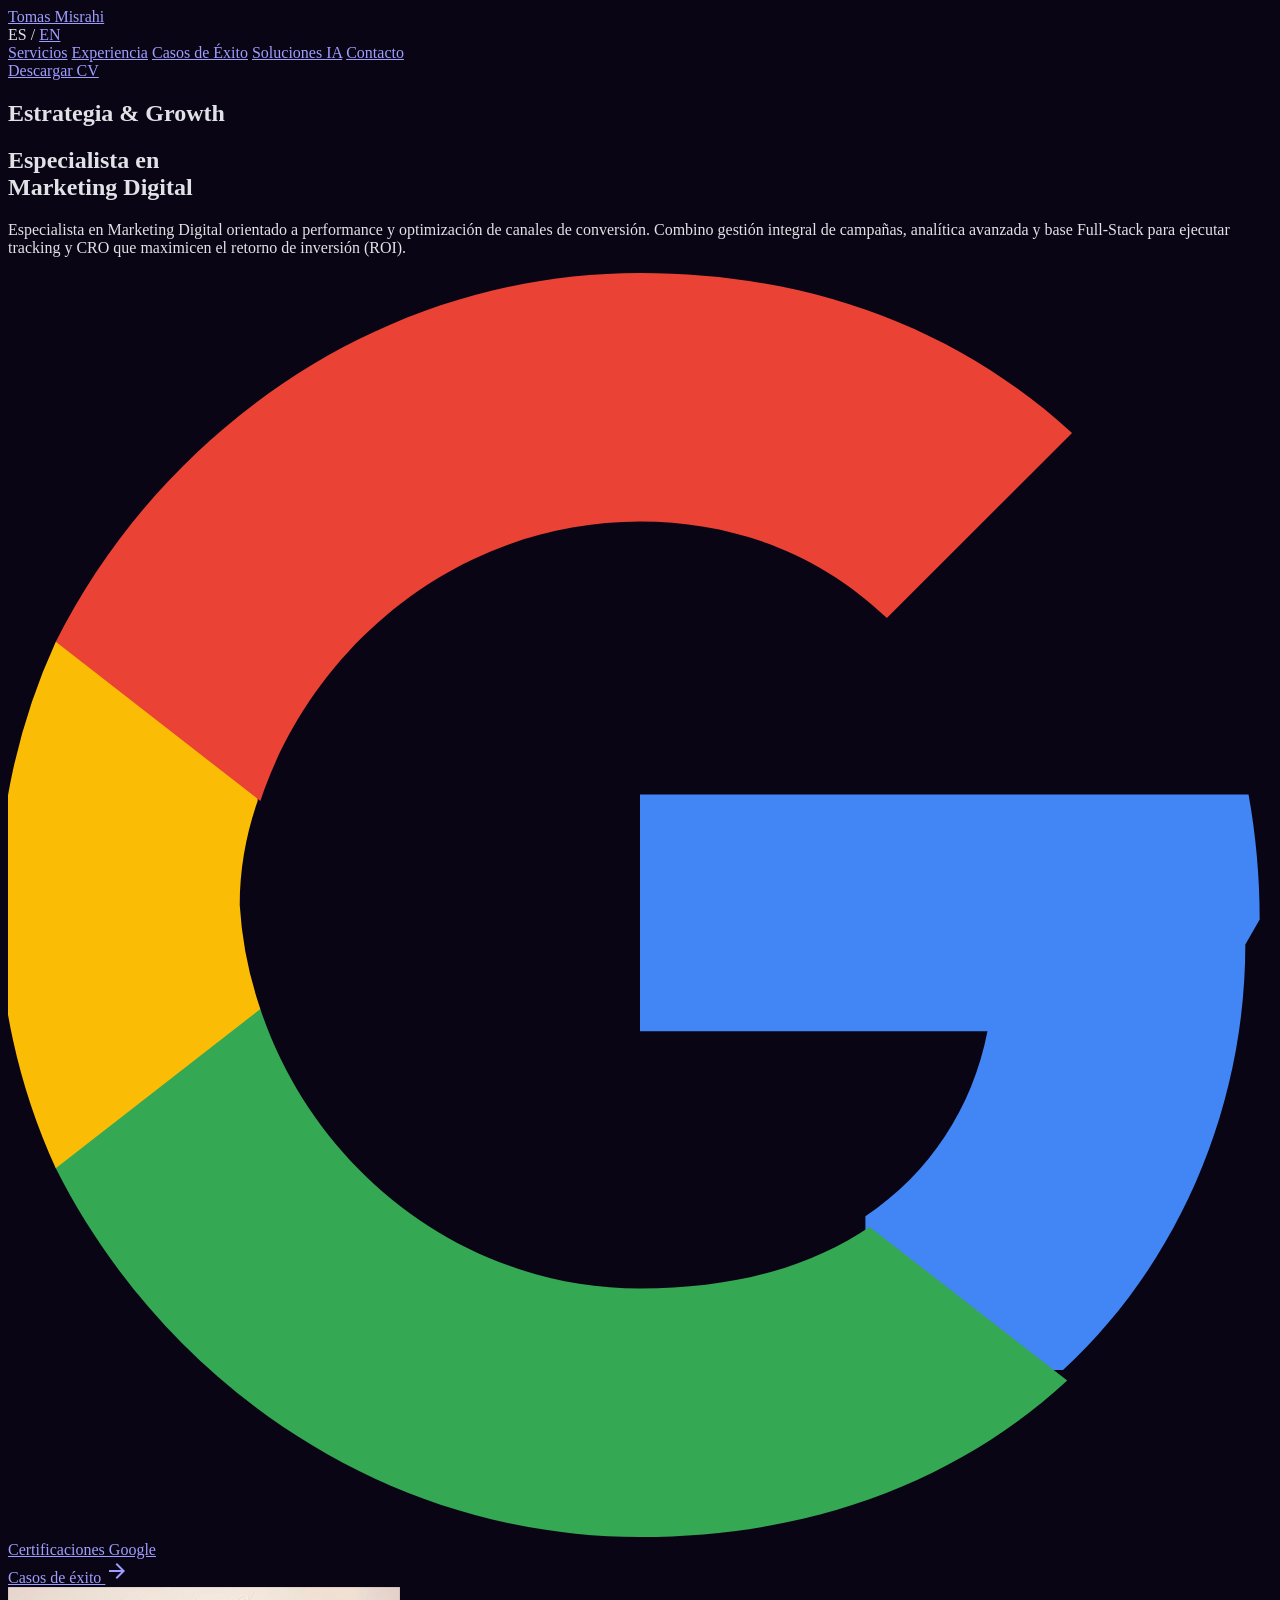
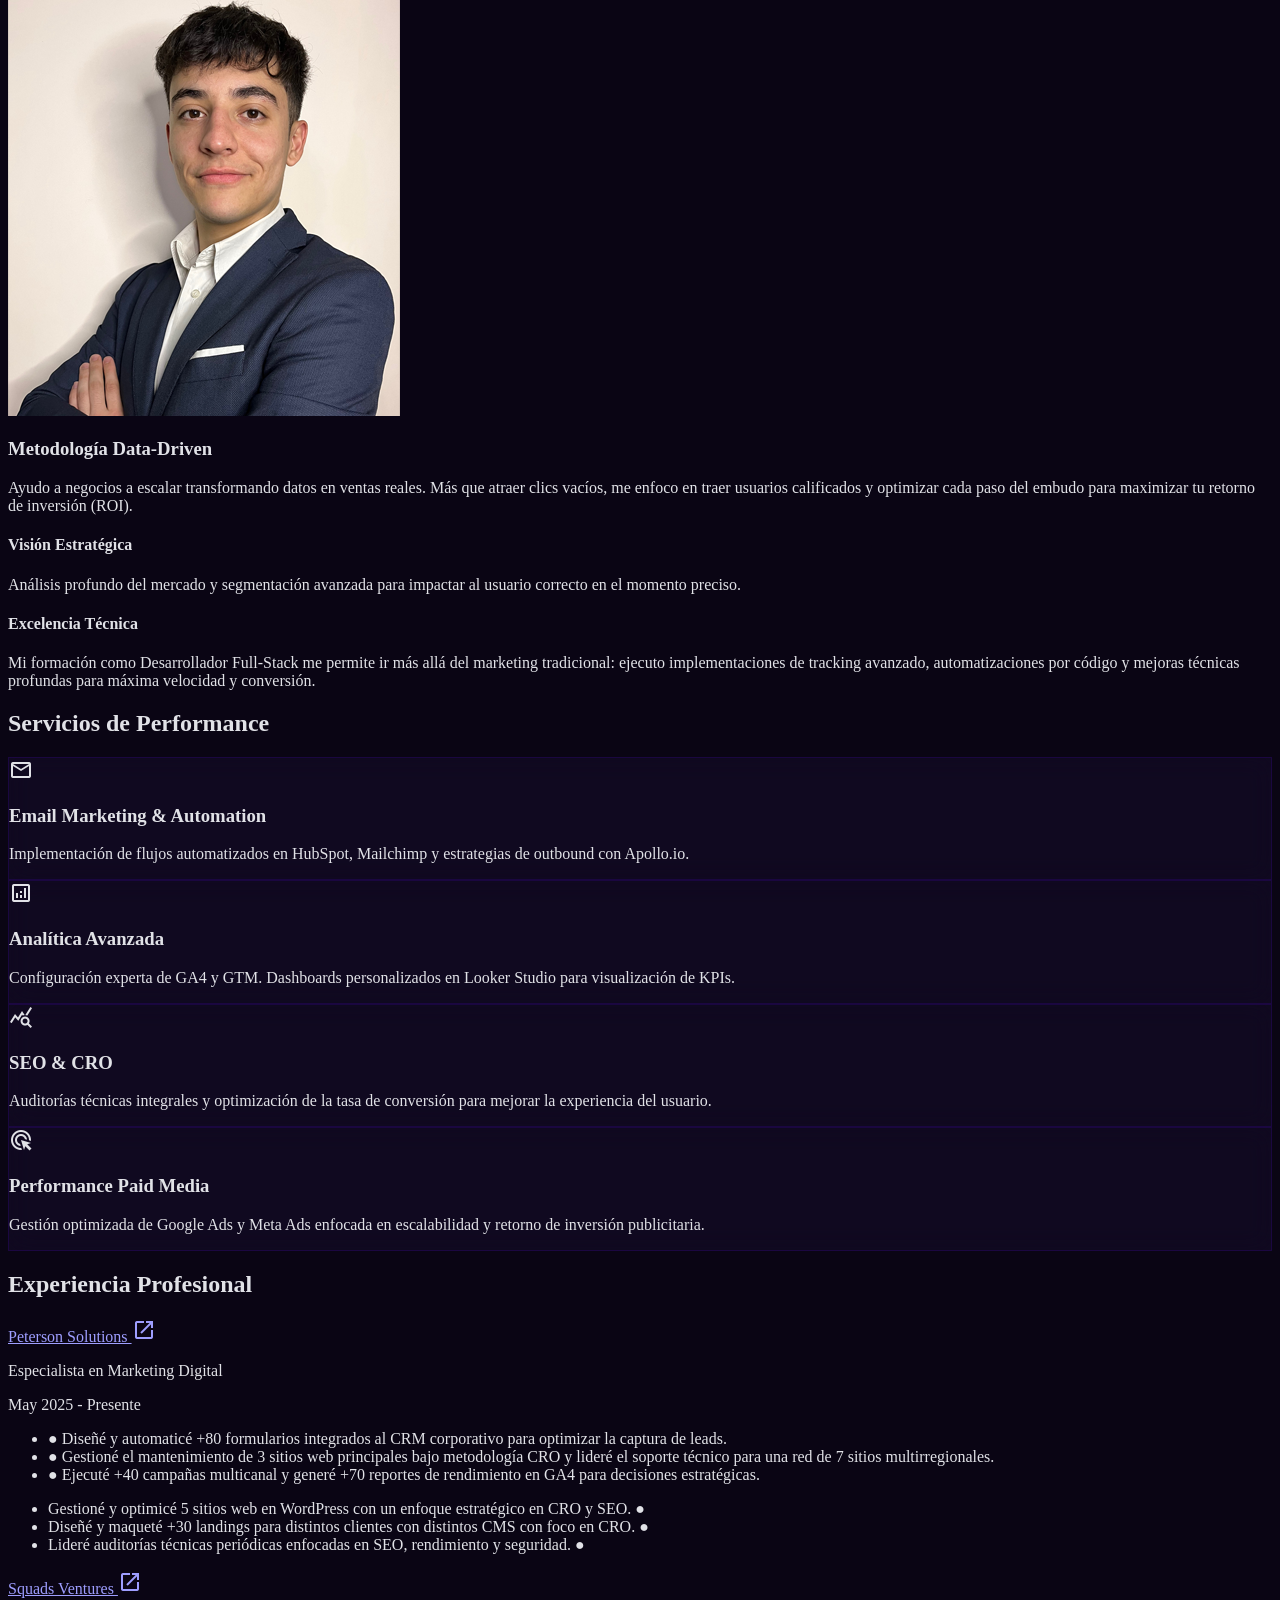
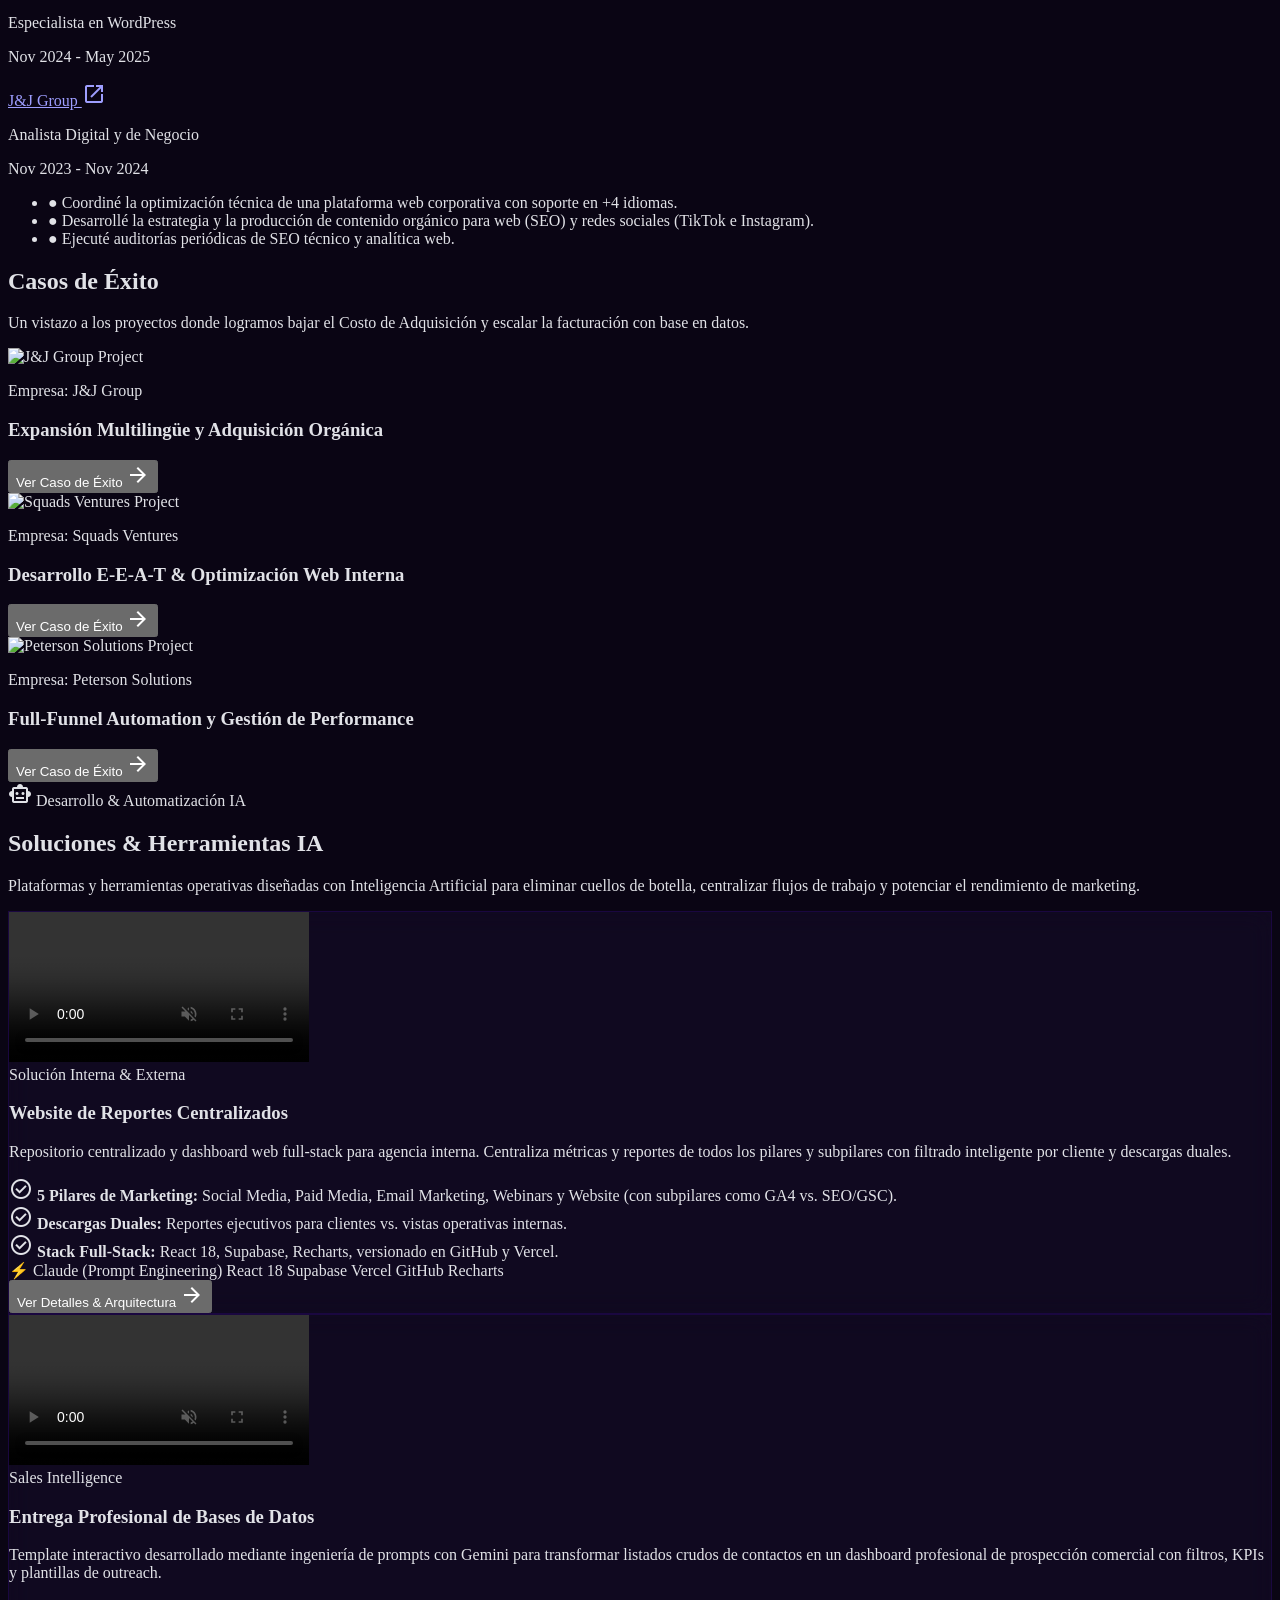
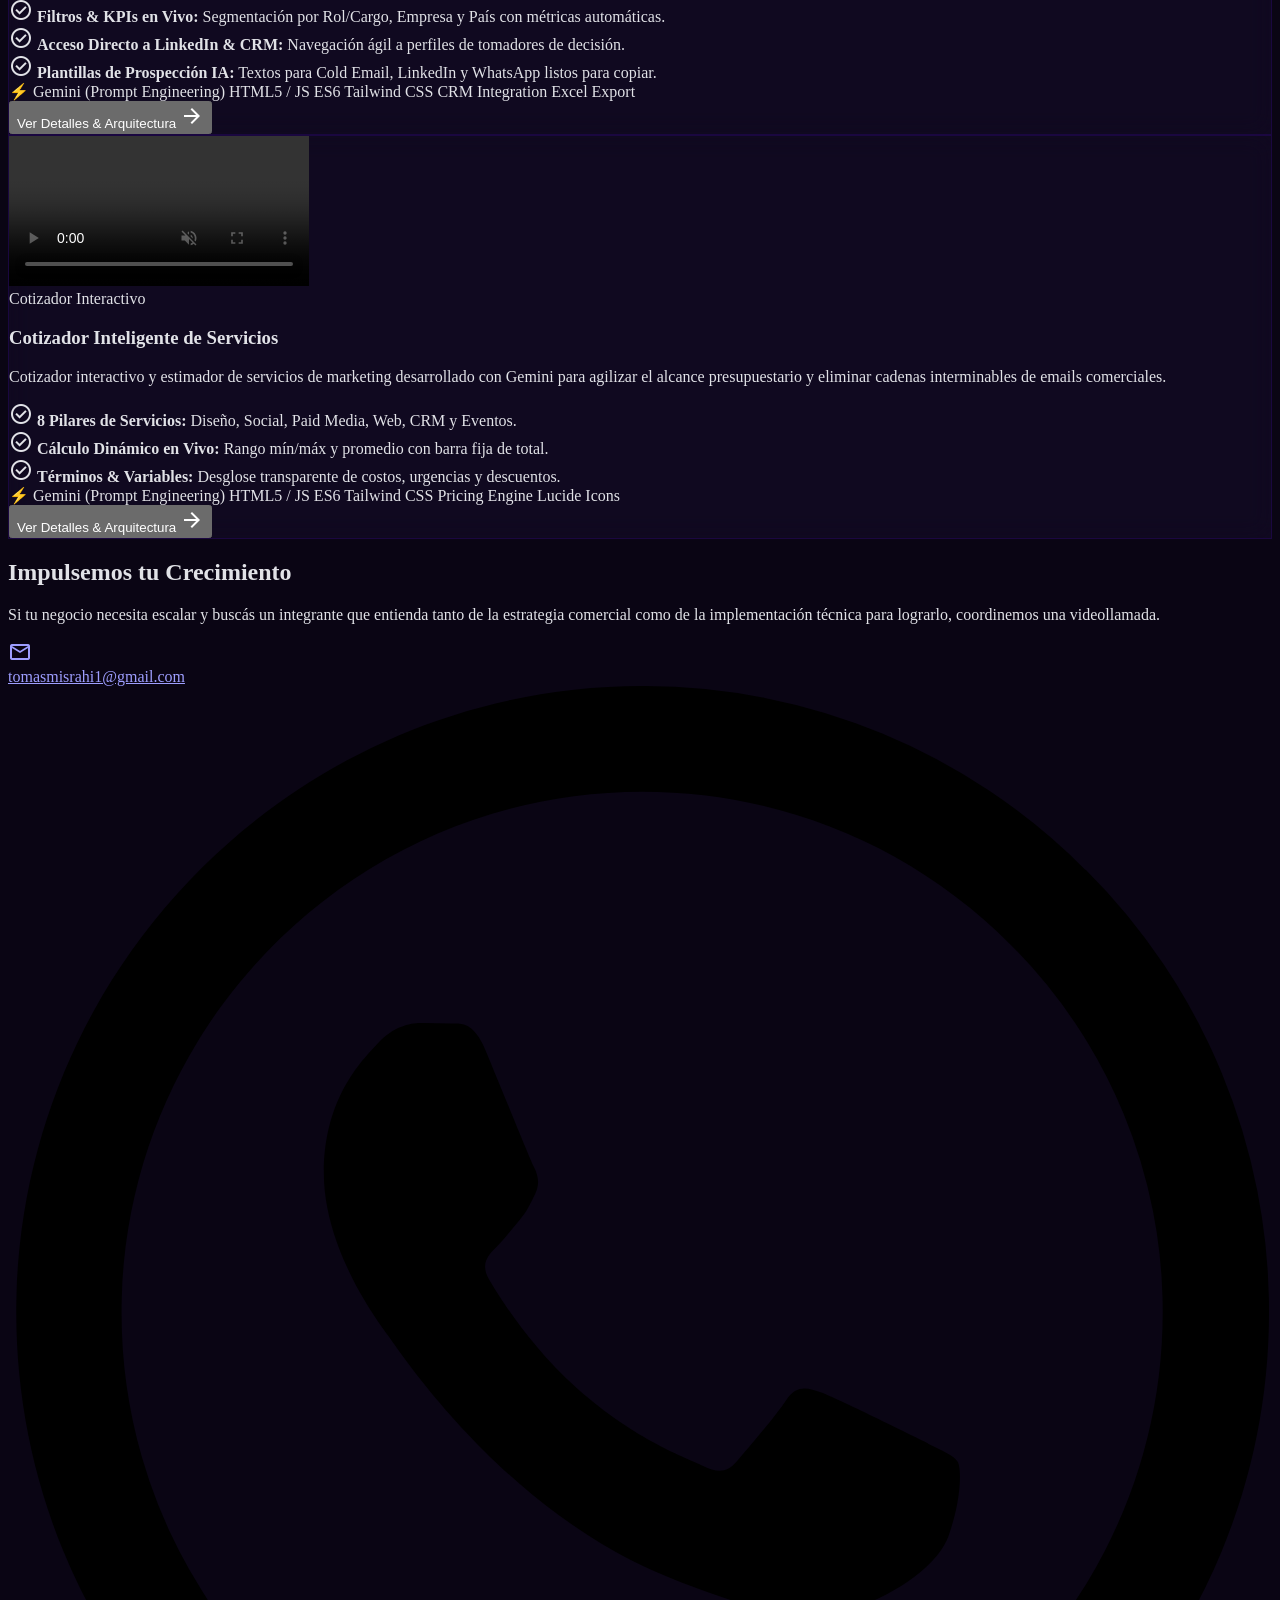
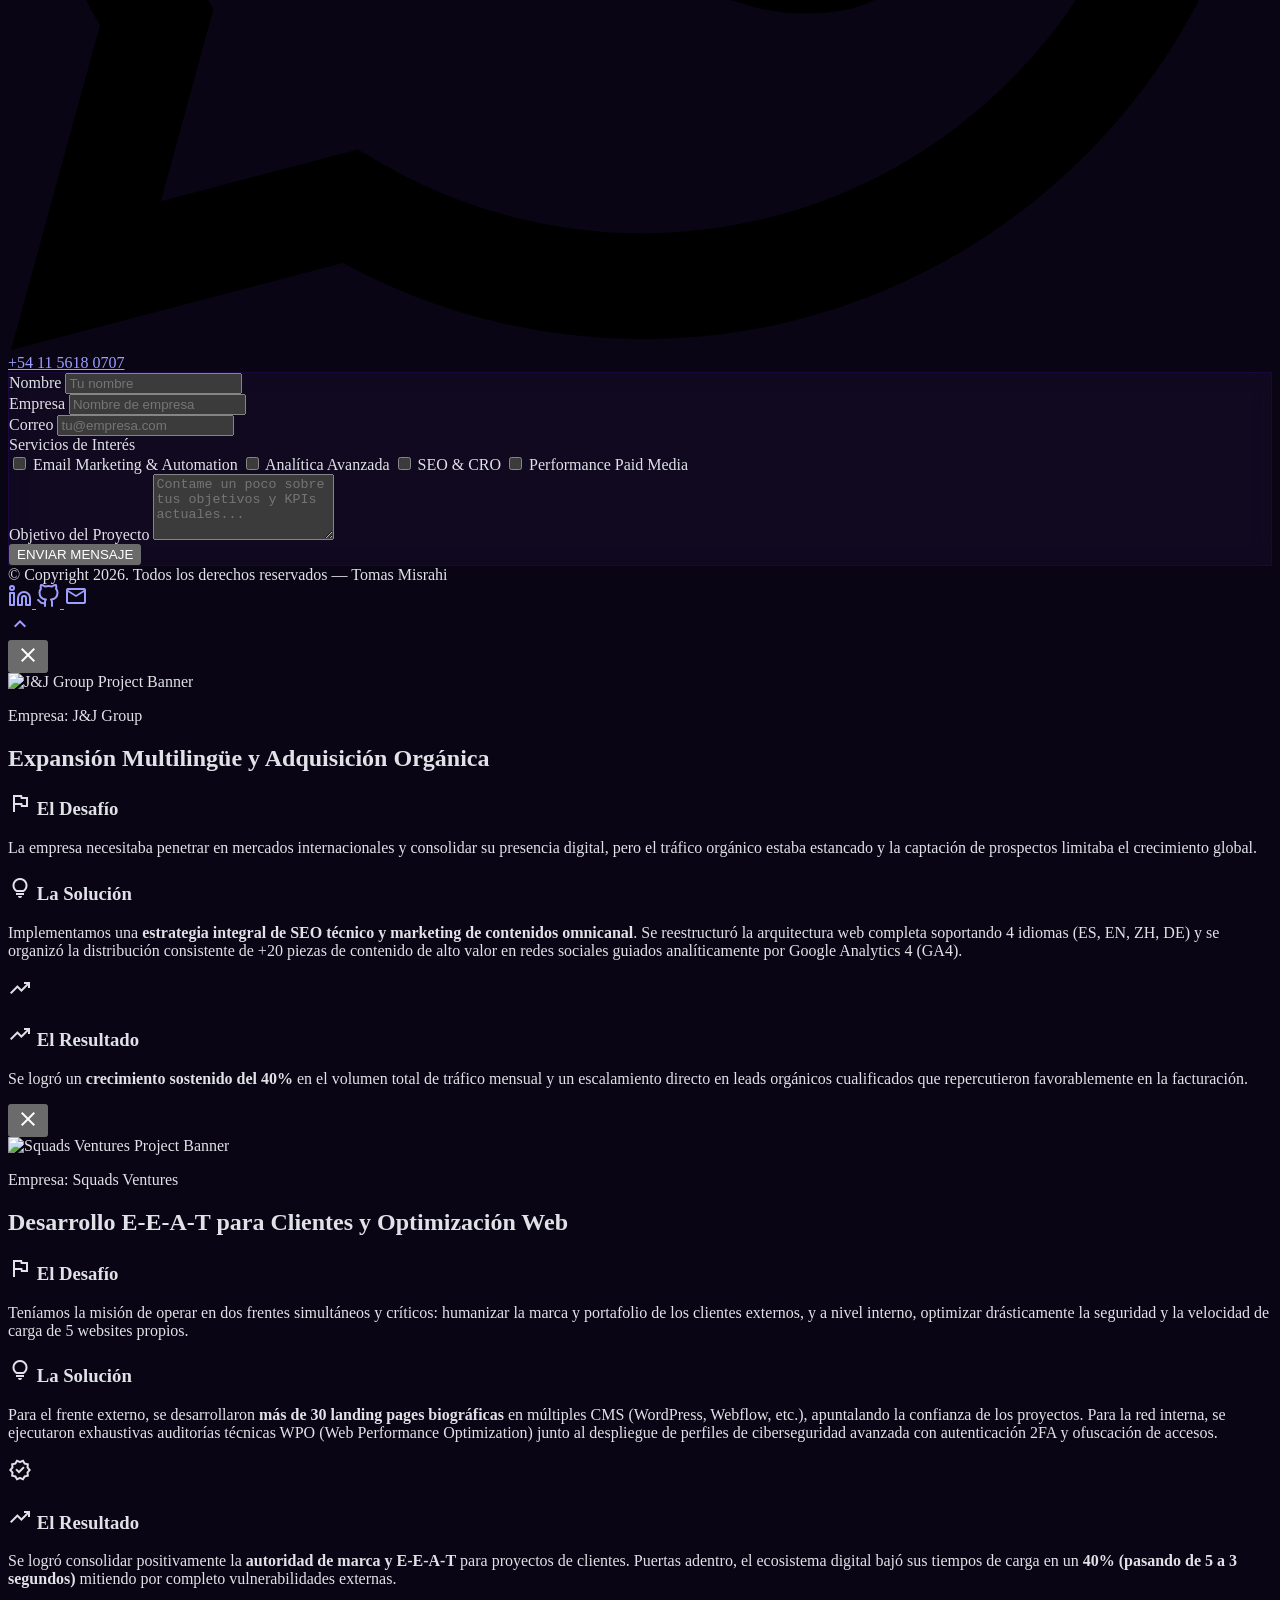
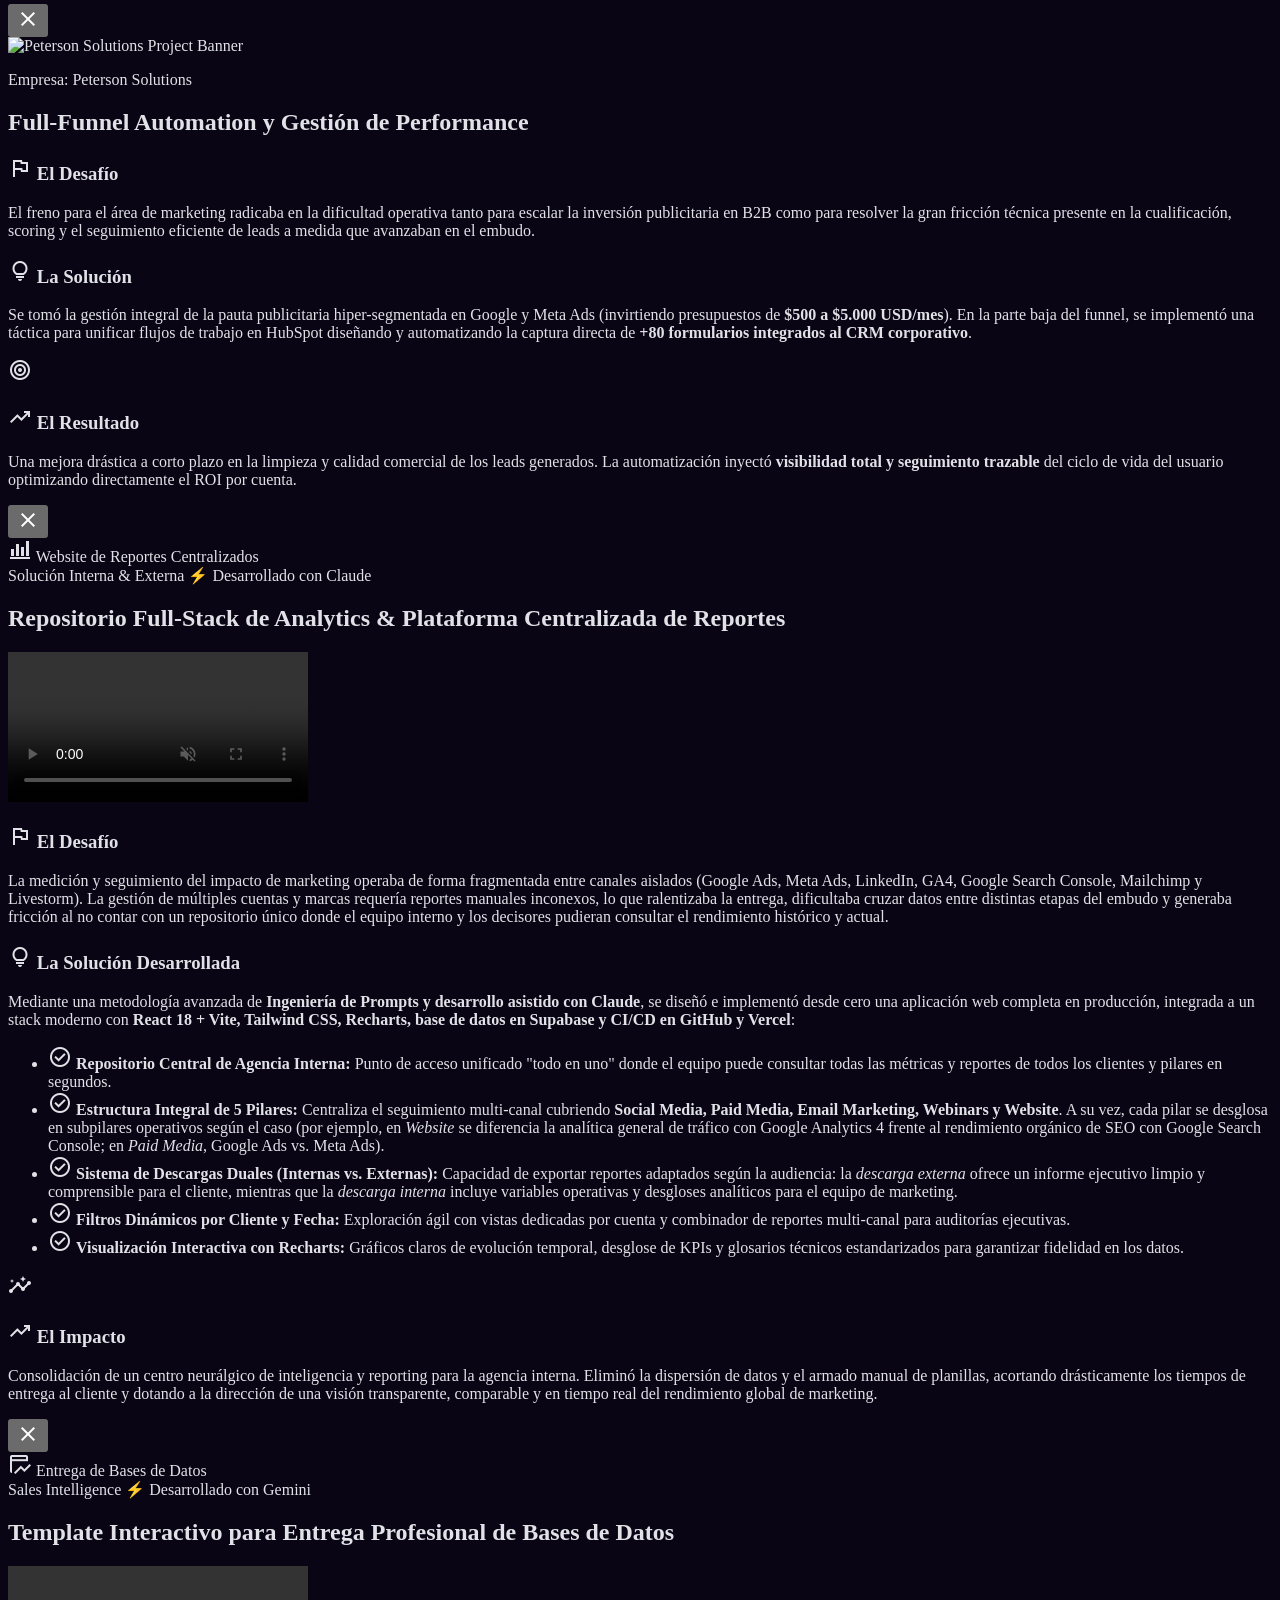
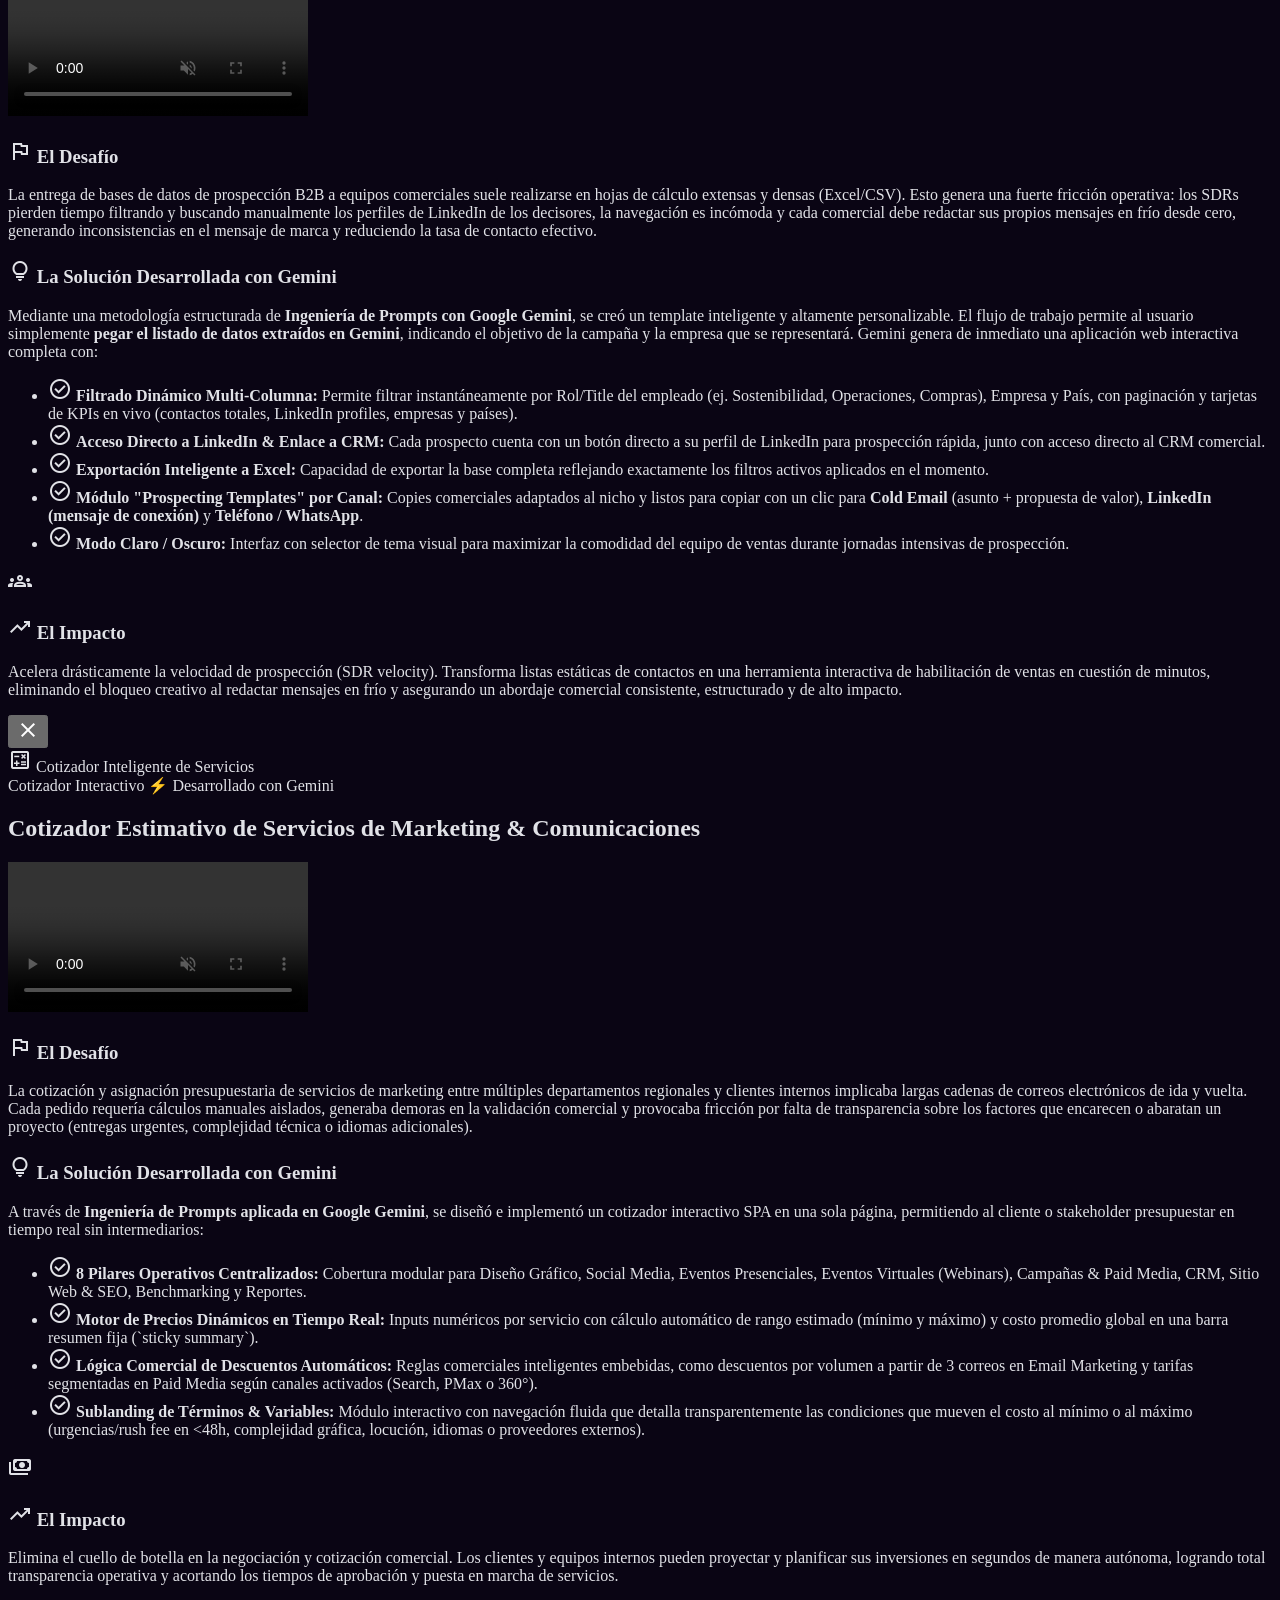
==== commit 018a8bfc: "Ajustes de copies en card de Soluciones de IA" ====
--- a/index.html
+++ b/index.html
@@ -509,7 +509,7 @@
         </div>
 
         <div class="grid md:grid-cols-2 lg:grid-cols-3 gap-8">
-          <!-- Card 1: MarComms Reports -->
+          <!-- Card 1: Website de Reportes Centralizados -->
           <div class="glass-card rounded-2xl p-6 md:p-8 flex flex-col justify-between border border-primary/20 hover:border-primary/50 transition-all duration-300 group shadow-xl shadow-primary/5">
             <div>
               <!-- Video / Preview Container -->
@@ -521,17 +521,14 @@
               </div>
 
               <!-- Badges -->
-              <div class="flex items-center justify-between gap-2 mb-3">
+              <div class="mb-3">
                 <span class="text-[11px] font-label font-bold uppercase tracking-wider text-primary px-3 py-1 rounded-full bg-primary/10 border border-primary/30">
-                  Solución Interna
+                  Solución Interna &amp; Externa
                 </span>
-                <span class="text-[11px] font-label font-semibold text-on-surface-variant/80">
-                  Peterson &amp; Control Union
-                </span>
               </div>
 
               <h3 class="text-2xl font-bold text-white mb-3 group-hover:text-primary transition-colors">
-                MarComms Reports
+                Website de Reportes Centralizados
               </h3>
 
               <p class="text-on-surface-variant text-sm leading-relaxed mb-6">
@@ -540,16 +537,16 @@
 
               <!-- Features list -->
               <div class="space-y-2 mb-6 text-xs text-on-surface-variant">
-                <div class="flex items-center gap-2">
-                  <span class="material-symbols-outlined text-primary text-sm">check_circle</span>
-                  <span><strong>Pilares &amp; Subpilares:</strong> Website (GA4 vs. SEO/GSC), Paid Media, Social y Mails.</span>
+                <div class="flex items-start gap-2">
+                  <span class="material-symbols-outlined text-primary text-sm mt-0.5">check_circle</span>
+                  <span><strong>5 Pilares de Marketing:</strong> Social Media, Paid Media, Email Marketing, Webinars y Website (con subpilares como GA4 vs. SEO/GSC).</span>
                 </div>
-                <div class="flex items-center gap-2">
-                  <span class="material-symbols-outlined text-primary text-sm">check_circle</span>
+                <div class="flex items-start gap-2">
+                  <span class="material-symbols-outlined text-primary text-sm mt-0.5">check_circle</span>
                   <span><strong>Descargas Duales:</strong> Reportes ejecutivos para clientes vs. vistas operativas internas.</span>
                 </div>
-                <div class="flex items-center gap-2">
-                  <span class="material-symbols-outlined text-primary text-sm">check_circle</span>
+                <div class="flex items-start gap-2">
+                  <span class="material-symbols-outlined text-primary text-sm mt-0.5">check_circle</span>
                   <span><strong>Stack Full-Stack:</strong> React 18, Supabase, Recharts, versionado en GitHub y Vercel.</span>
                 </div>
               </div>
@@ -576,7 +573,7 @@
             </div>
           </div>
 
-          <!-- Card 2: B2B Prospecting & Outreach Hub -->
+          <!-- Card 2: Entrega Profesional de Bases de Datos -->
           <div class="glass-card rounded-2xl p-6 md:p-8 flex flex-col justify-between border border-primary/20 hover:border-primary/50 transition-all duration-300 group shadow-xl shadow-primary/5">
             <div>
               <!-- Video / Preview Container -->
@@ -588,28 +585,25 @@
               </div>
 
               <!-- Badges -->
-              <div class="flex items-center justify-between gap-2 mb-3">
+              <div class="mb-3">
                 <span class="text-[11px] font-label font-bold uppercase tracking-wider text-primary px-3 py-1 rounded-full bg-primary/10 border border-primary/30">
-                  Solución Comercial
+                  Sales Intelligence
                 </span>
-                <span class="text-[11px] font-label font-semibold text-on-surface-variant/80">
-                  Prospección Outbound B2B
-                </span>
               </div>
 
               <h3 class="text-2xl font-bold text-white mb-3 group-hover:text-primary transition-colors">
-                B2B Prospecting &amp; Outreach Hub
+                Entrega Profesional de Bases de Datos
               </h3>
 
               <p class="text-on-surface-variant text-sm leading-relaxed mb-6">
-                Template inteligente y personalizable con Gemini para procesar y entregar bases de datos comerciales B2B interactivas con filtros avanzados y copies de prospección multicanal listos para usar.
+                Template interactivo desarrollado mediante ingeniería de prompts con Gemini para transformar listados crudos de contactos en un dashboard profesional de prospección comercial con filtros, KPIs y plantillas de outreach.
               </p>
 
               <!-- Features list -->
               <div class="space-y-2 mb-6 text-xs text-on-surface-variant">
                 <div class="flex items-center gap-2">
                   <span class="material-symbols-outlined text-primary text-sm">check_circle</span>
-                  <span><strong>Filtros Multi-Columna &amp; KPIs:</strong> Cargo/Rol, Empresa y País con métricas en vivo.</span>
+                  <span><strong>Filtros &amp; KPIs en Vivo:</strong> Segmentación por Rol/Cargo, Empresa y País con métricas automáticas.</span>
                 </div>
                 <div class="flex items-center gap-2">
                   <span class="material-symbols-outlined text-primary text-sm">check_circle</span>
@@ -617,7 +611,7 @@
                 </div>
                 <div class="flex items-center gap-2">
                   <span class="material-symbols-outlined text-primary text-sm">check_circle</span>
-                  <span><strong>Prospecting Templates IA:</strong> Textos para Cold Email, LinkedIn y WhatsApp listos para copiar.</span>
+                  <span><strong>Plantillas de Prospección IA:</strong> Textos para Cold Email, LinkedIn y WhatsApp listos para copiar.</span>
                 </div>
               </div>
             </div>
@@ -642,7 +636,7 @@
             </div>
           </div>
 
-          <!-- Card 3: MarComms Services Pricing Estimator -->
+          <!-- Card 3: Cotizador de Servicios de Marketing -->
           <div class="glass-card rounded-2xl p-6 md:p-8 flex flex-col justify-between border border-primary/20 hover:border-primary/50 transition-all duration-300 group shadow-xl shadow-primary/5">
             <div>
               <!-- Video / Preview Container -->
@@ -654,17 +648,14 @@
               </div>
 
               <!-- Badges -->
-              <div class="flex items-center justify-between gap-2 mb-3">
+              <div class="mb-3">
                 <span class="text-[11px] font-label font-bold uppercase tracking-wider text-primary px-3 py-1 rounded-full bg-primary/10 border border-primary/30">
-                  Solución Operativa
+                  Cotizador Interactivo
                 </span>
-                <span class="text-[11px] font-label font-semibold text-on-surface-variant/80">
-                  Peterson &amp; Control Union
-                </span>
               </div>
 
               <h3 class="text-2xl font-bold text-white mb-3 group-hover:text-primary transition-colors">
-                MarComms Pricing Estimator
+                Cotizador Inteligente de Servicios
               </h3>
 
               <p class="text-on-surface-variant text-sm leading-relaxed mb-6">
@@ -1010,7 +1001,7 @@
     </div>
   </div>
 
-  <!-- Modal Herramienta 1: MarComms Reports -->
+  <!-- Modal Herramienta 1: Website de Reportes Centralizados -->
   <div id="modal-tool-1"
     class="fixed inset-0 z-[100] flex items-center justify-center p-4 bg-black/80 backdrop-blur-sm opacity-0 pointer-events-none transition-opacity duration-300"
     onclick="closeModalOutside(event, 'modal-tool-1')">
@@ -1025,14 +1016,14 @@
         <div class="absolute inset-0 bg-[radial-gradient(ellipse_at_top,_var(--tw-gradient-stops))] from-primary/20 via-transparent to-transparent"></div>
         <div class="flex items-center gap-3 z-10">
           <span class="material-symbols-outlined text-5xl text-primary">bar_chart_4_bars</span>
-          <span class="font-headline text-3xl md:text-4xl font-black text-white tracking-tight">MarComms Reports</span>
+          <span class="font-headline text-3xl md:text-4xl font-black text-white tracking-tight">Website de Reportes Centralizados</span>
         </div>
         <div class="absolute inset-0 bg-gradient-to-t from-surface to-transparent"></div>
       </div>
       <div class="px-8 pb-10 pt-0 relative -top-8 md:-top-10">
         <div class="flex flex-wrap items-center gap-2 mb-3">
           <span class="text-primary text-xs font-bold tracking-widest uppercase px-3 py-1 rounded-full bg-primary/10 border border-primary/30">
-            Solución Interna · Peterson &amp; Control Union
+            Solución Interna &amp; Externa
           </span>
           <span class="text-xs font-mono font-bold text-purple-300 px-3 py-1 rounded-full bg-purple-500/20 border border-purple-500/30">
             ⚡ Desarrollado con Claude
@@ -1056,7 +1047,7 @@
               <span class="material-symbols-outlined text-red-400">flag</span> El Desafío
             </h3>
             <p class="text-on-surface-variant text-base md:text-lg leading-relaxed">
-              La medición y seguimiento del impacto de marketing operaba de forma fragmentada entre canales aislados (Google Ads, Meta Ads, LinkedIn, GA4, Google Search Console, Mailchimp y Livestorm). Cada cuenta regional de Peterson Solutions &amp; Control Union requería reportes manuales inconexos, lo que ralentizaba la entrega, dificultaba cruzar datos entre distintas etapas del embudo y generaba fricción al no contar con un repositorio único donde el equipo interno y los decisores pudieran consultar el rendimiento histórico y actual.
+              La medición y seguimiento del impacto de marketing operaba de forma fragmentada entre canales aislados (Google Ads, Meta Ads, LinkedIn, GA4, Google Search Console, Mailchimp y Livestorm). La gestión de múltiples cuentas y marcas requería reportes manuales inconexos, lo que ralentizaba la entrega, dificultaba cruzar datos entre distintas etapas del embudo y generaba fricción al no contar con un repositorio único donde el equipo interno y los decisores pudieran consultar el rendimiento histórico y actual.
             </p>
           </div>
           <div>
@@ -1073,7 +1064,7 @@
               </li>
               <li class="flex items-start gap-2">
                 <span class="material-symbols-outlined text-primary text-base mt-1">check_circle</span>
-                <span><strong>Segmentación por Pilares &amp; Subpilares:</strong> Navegación jerárquica inteligente. Por ejemplo, en el pilar <i>Website</i> se diferencia la analítica general de tráfico (Google Analytics 4) del rendimiento orgánico (Google Search Console); en <i>Paid Media</i>, Google vs. Meta, etc.</span>
+                <span><strong>Estructura Integral de 5 Pilares:</strong> Centraliza el seguimiento multi-canal cubriendo <strong>Social Media, Paid Media, Email Marketing, Webinars y Website</strong>. A su vez, cada pilar se desglosa en subpilares operativos según el caso (por ejemplo, en <i>Website</i> se diferencia la analítica general de tráfico con Google Analytics 4 frente al rendimiento orgánico de SEO con Google Search Console; en <i>Paid Media</i>, Google Ads vs. Meta Ads).</span>
               </li>
               <li class="flex items-start gap-2">
                 <span class="material-symbols-outlined text-primary text-base mt-1">check_circle</span>
@@ -1105,7 +1096,7 @@
     </div>
   </div>
 
-  <!-- Modal Herramienta 2: B2B Prospecting & Outreach Hub -->
+  <!-- Modal Herramienta 2: Entrega Profesional de Bases de Datos -->
   <div id="modal-tool-2"
     class="fixed inset-0 z-[100] flex items-center justify-center p-4 bg-black/80 backdrop-blur-sm opacity-0 pointer-events-none transition-opacity duration-300"
     onclick="closeModalOutside(event, 'modal-tool-2')">
@@ -1120,21 +1111,21 @@
         <div class="absolute inset-0 bg-[radial-gradient(ellipse_at_top,_var(--tw-gradient-stops))] from-primary/20 via-transparent to-transparent"></div>
         <div class="flex items-center gap-3 z-10">
           <span class="material-symbols-outlined text-5xl text-blue-400">table_chart_view</span>
-          <span class="font-headline text-3xl md:text-4xl font-black text-white tracking-tight">B2B Prospecting Hub</span>
+          <span class="font-headline text-3xl md:text-4xl font-black text-white tracking-tight">Entrega de Bases de Datos</span>
         </div>
         <div class="absolute inset-0 bg-gradient-to-t from-surface to-transparent"></div>
       </div>
       <div class="px-8 pb-10 pt-0 relative -top-8 md:-top-10">
         <div class="flex flex-wrap items-center gap-2 mb-3">
           <span class="text-primary text-xs font-bold tracking-widest uppercase px-3 py-1 rounded-full bg-primary/10 border border-primary/30">
-            Solución Comercial · Outbound B2B
+            Sales Intelligence
           </span>
           <span class="text-xs font-mono font-bold text-blue-300 px-3 py-1 rounded-full bg-blue-500/20 border border-blue-500/30">
             ⚡ Desarrollado con Gemini
           </span>
         </div>
         <h2 class="text-2xl md:text-4xl font-extrabold mb-8 text-white tracking-tighter leading-tight">
-          Template Inteligente de Activación de Bases de Datos &amp; Outreach Multicanal
+          Template Interactivo para Entrega Profesional de Bases de Datos
         </h2>
 
         <!-- Preview Video Container -->
@@ -1200,7 +1191,7 @@
     </div>
   </div>
 
-  <!-- Modal Herramienta 3: MarComms Services Pricing Estimator -->
+  <!-- Modal Herramienta 3: Cotizador Inteligente de Servicios -->
   <div id="modal-tool-3"
     class="fixed inset-0 z-[100] flex items-center justify-center p-4 bg-black/80 backdrop-blur-sm opacity-0 pointer-events-none transition-opacity duration-300"
     onclick="closeModalOutside(event, 'modal-tool-3')">
@@ -1215,14 +1206,14 @@
         <div class="absolute inset-0 bg-[radial-gradient(ellipse_at_top,_var(--tw-gradient-stops))] from-primary/20 via-transparent to-transparent"></div>
         <div class="flex items-center gap-3 z-10">
           <span class="material-symbols-outlined text-5xl text-emerald-400">calculate</span>
-          <span class="font-headline text-3xl md:text-4xl font-black text-white tracking-tight">MarComms Estimator</span>
+          <span class="font-headline text-3xl md:text-4xl font-black text-white tracking-tight">Cotizador Inteligente de Servicios</span>
         </div>
         <div class="absolute inset-0 bg-gradient-to-t from-surface to-transparent"></div>
       </div>
       <div class="px-8 pb-10 pt-0 relative -top-8 md:-top-10">
         <div class="flex flex-wrap items-center gap-2 mb-3">
           <span class="text-primary text-xs font-bold tracking-widest uppercase px-3 py-1 rounded-full bg-primary/10 border border-primary/30">
-            Solución Operativa · Peterson &amp; Control Union
+            Cotizador Interactivo
           </span>
           <span class="text-xs font-mono font-bold text-blue-300 px-3 py-1 rounded-full bg-blue-500/20 border border-blue-500/30">
             ⚡ Desarrollado con Gemini
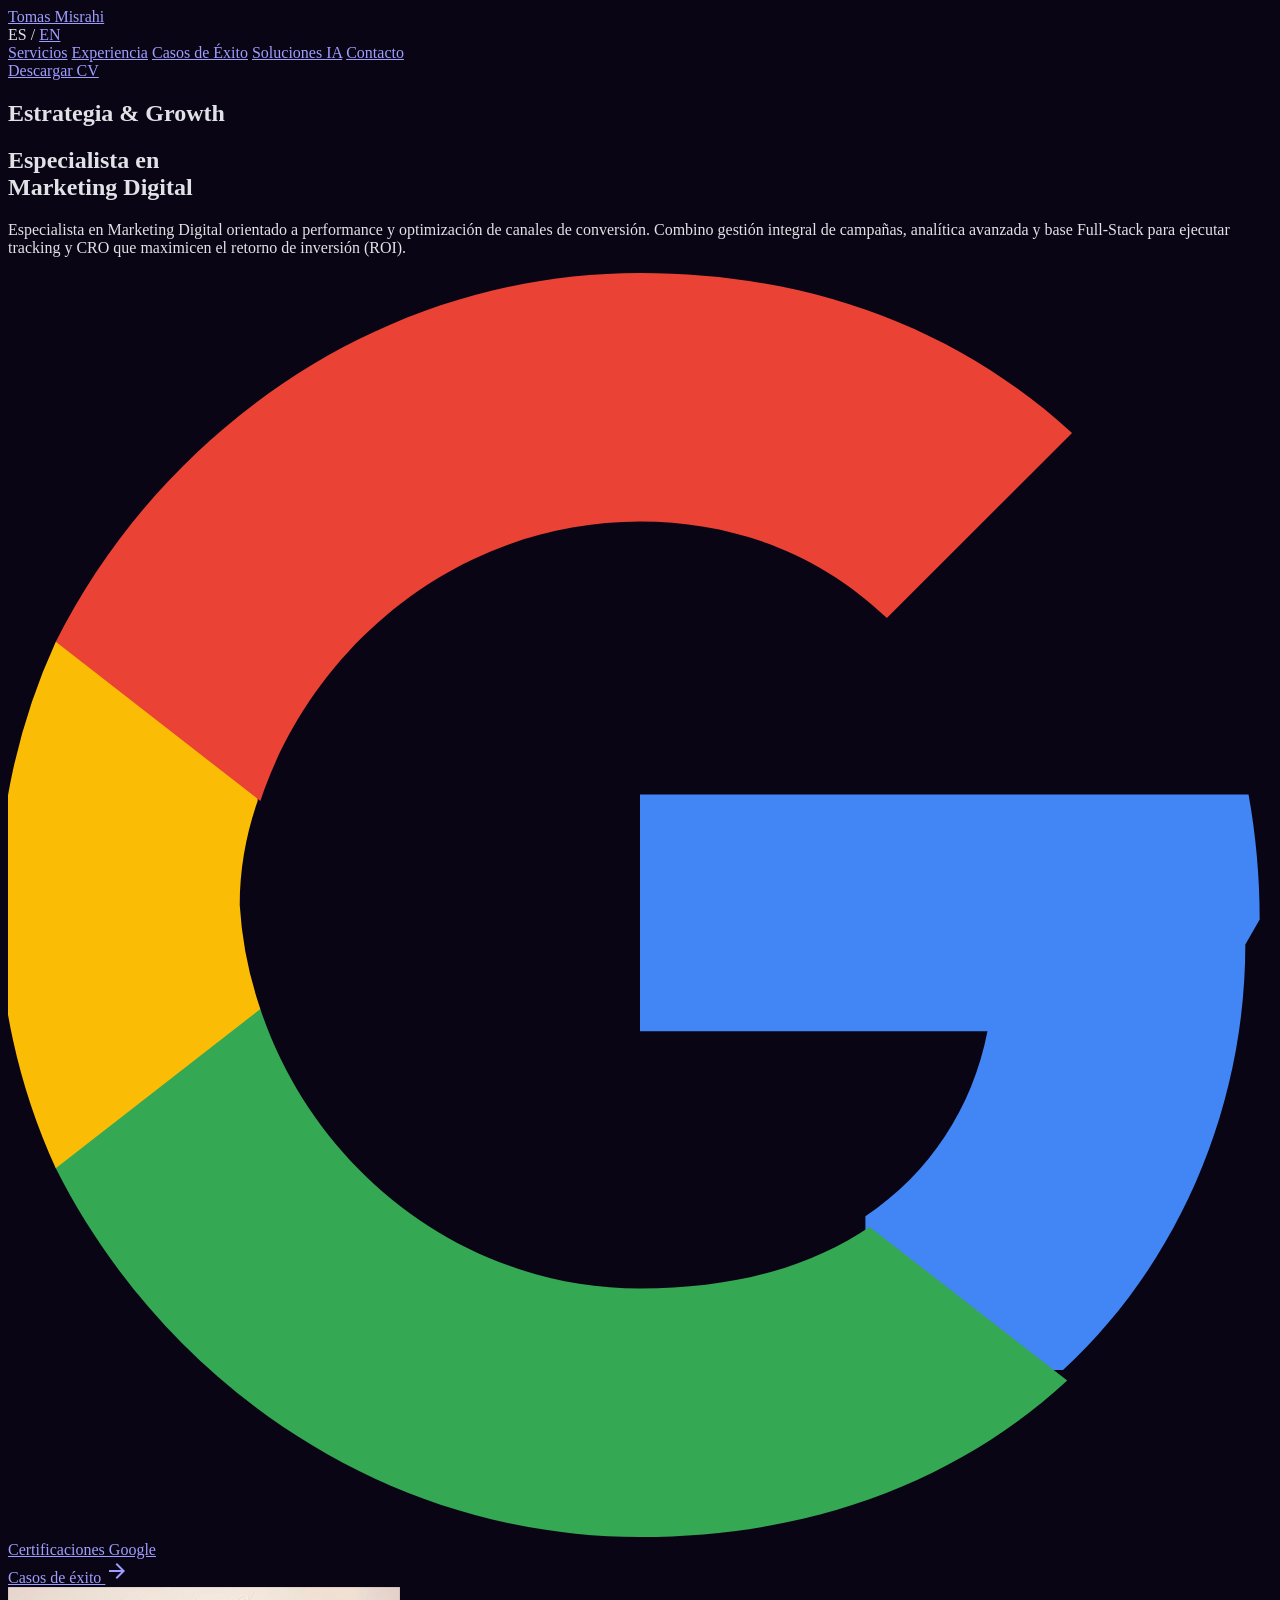
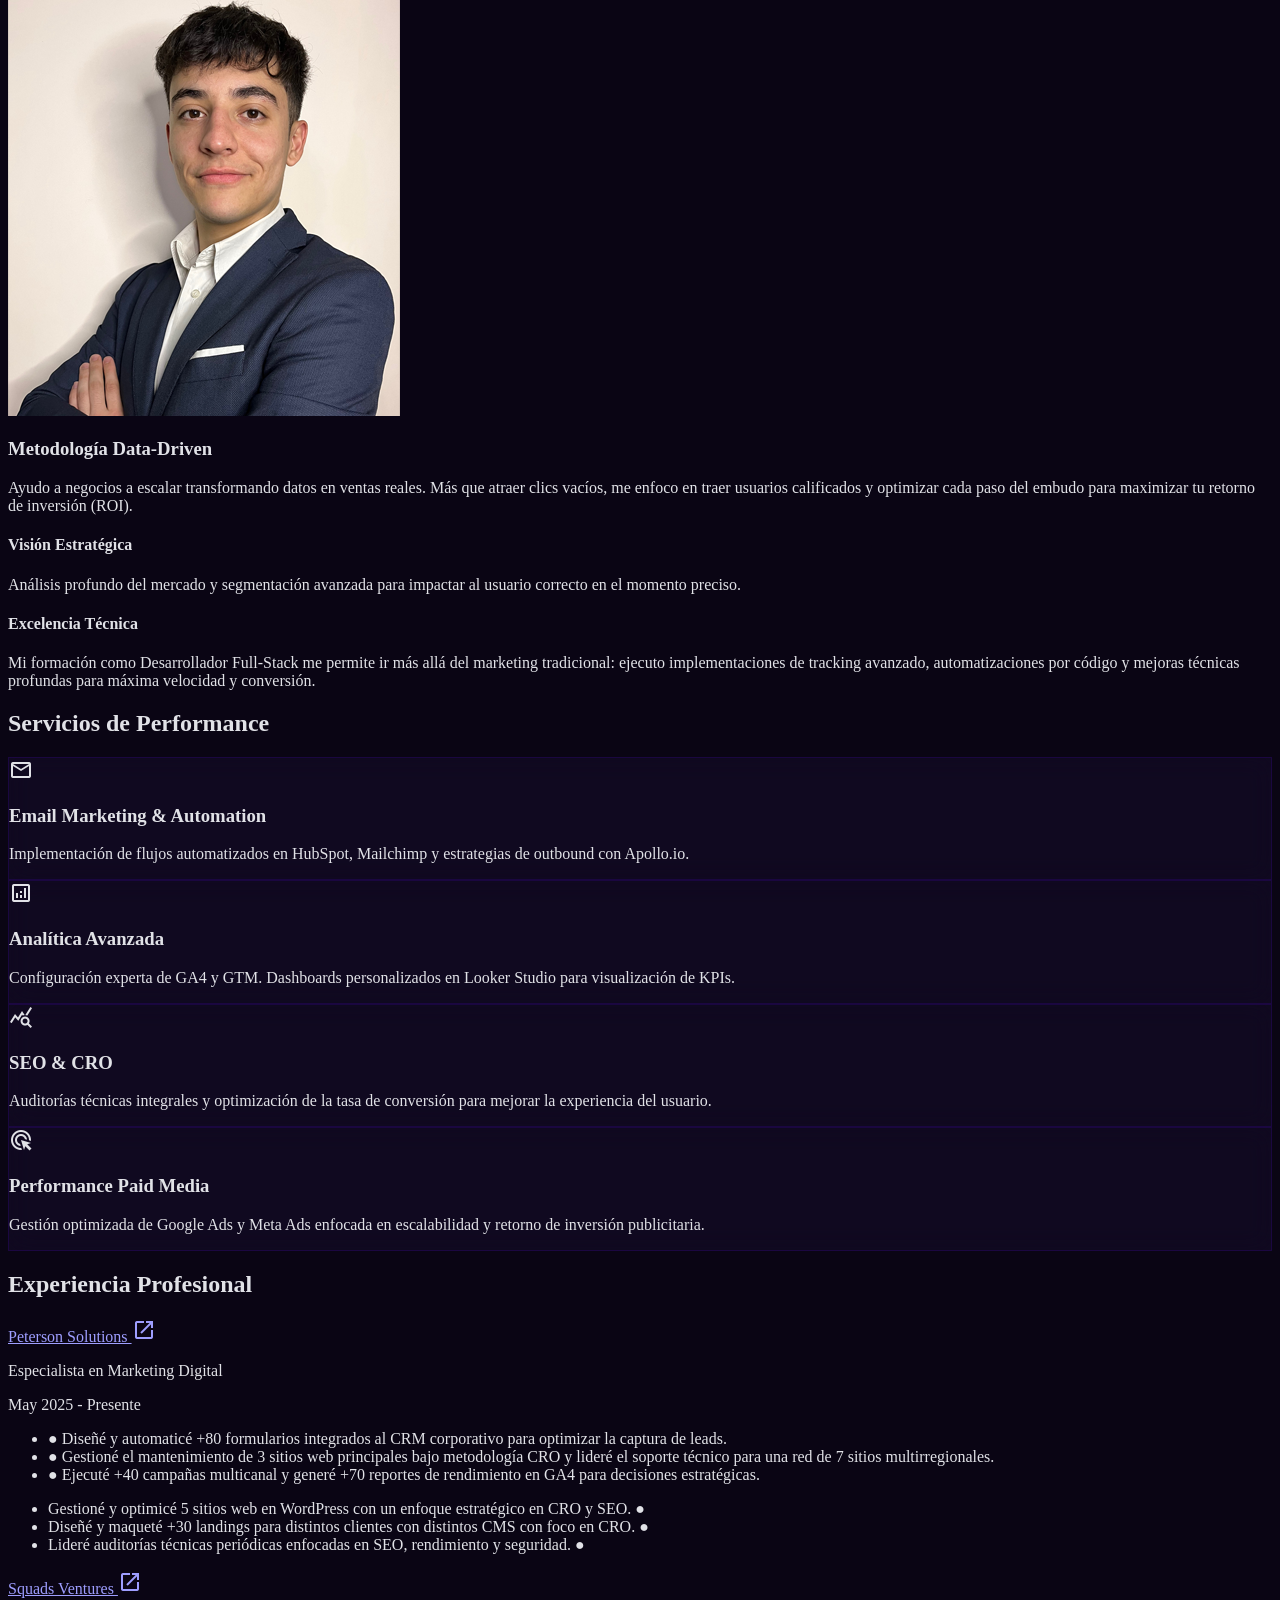
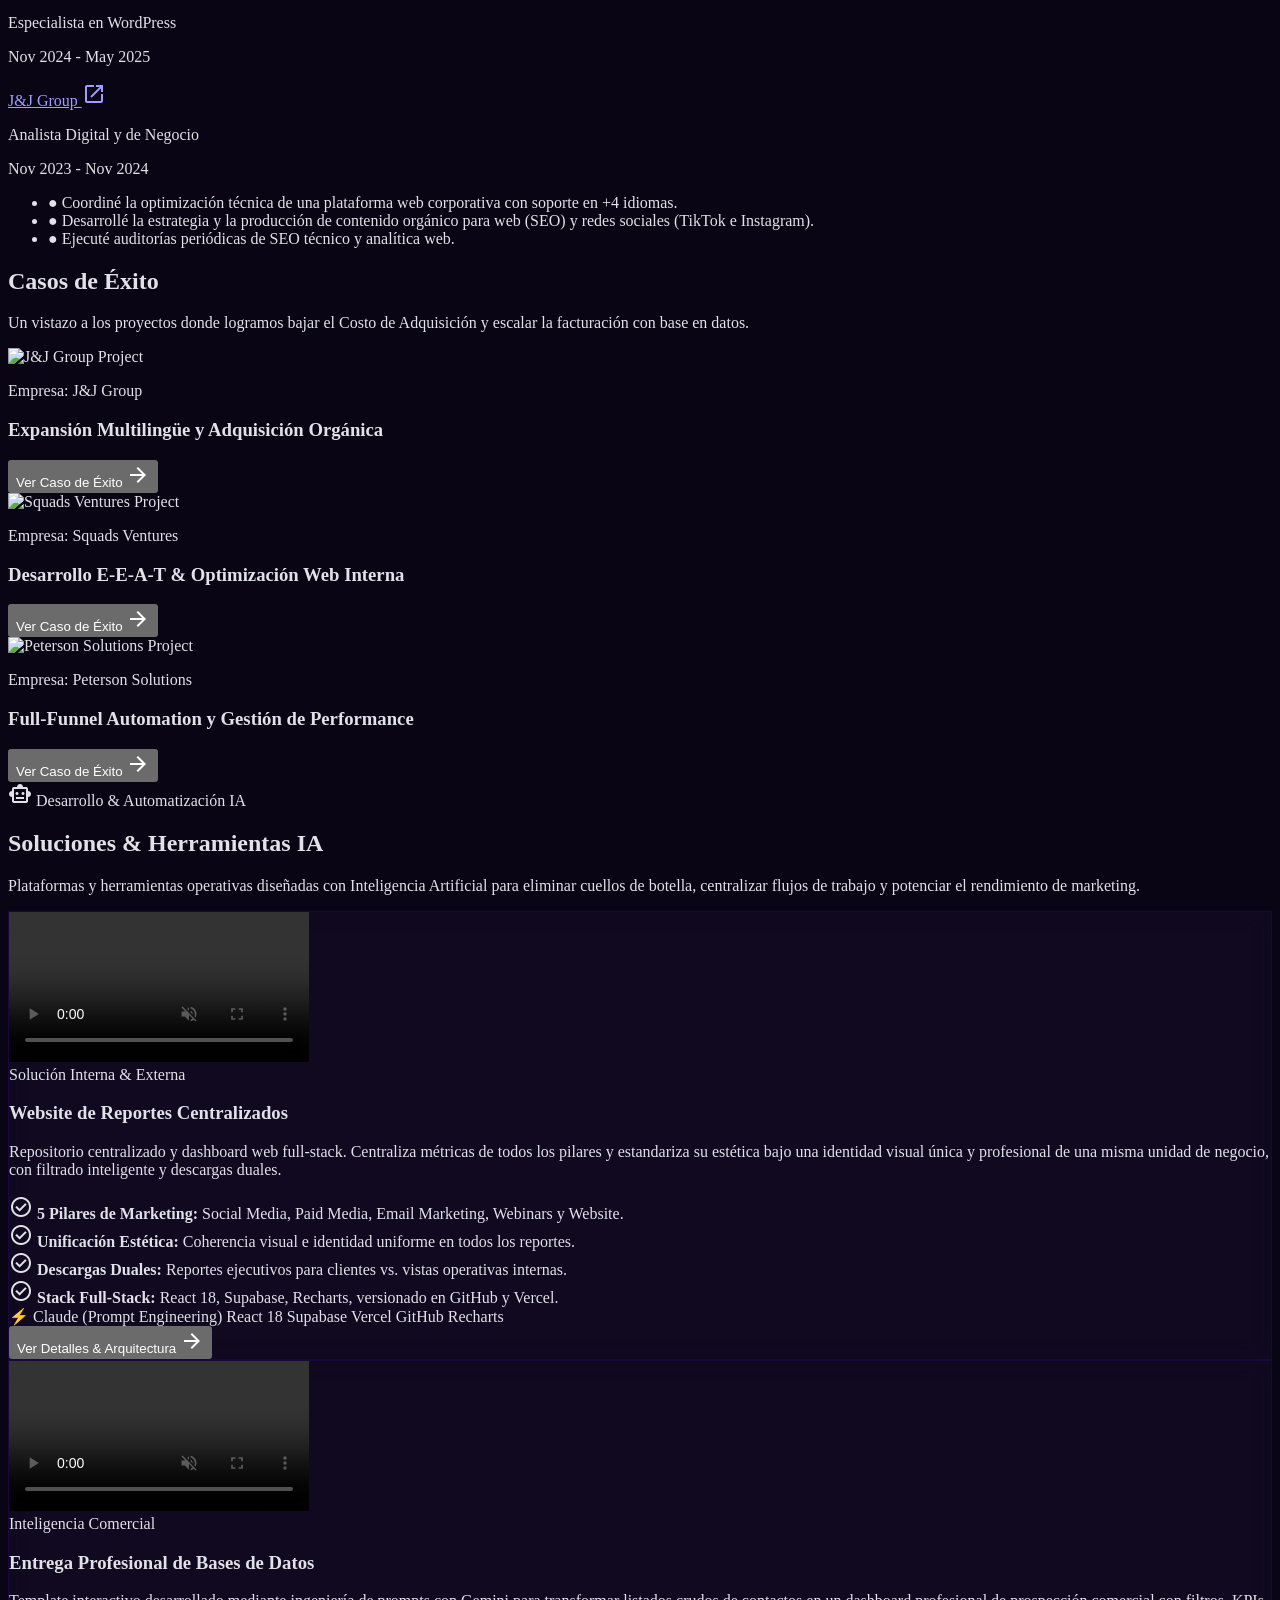
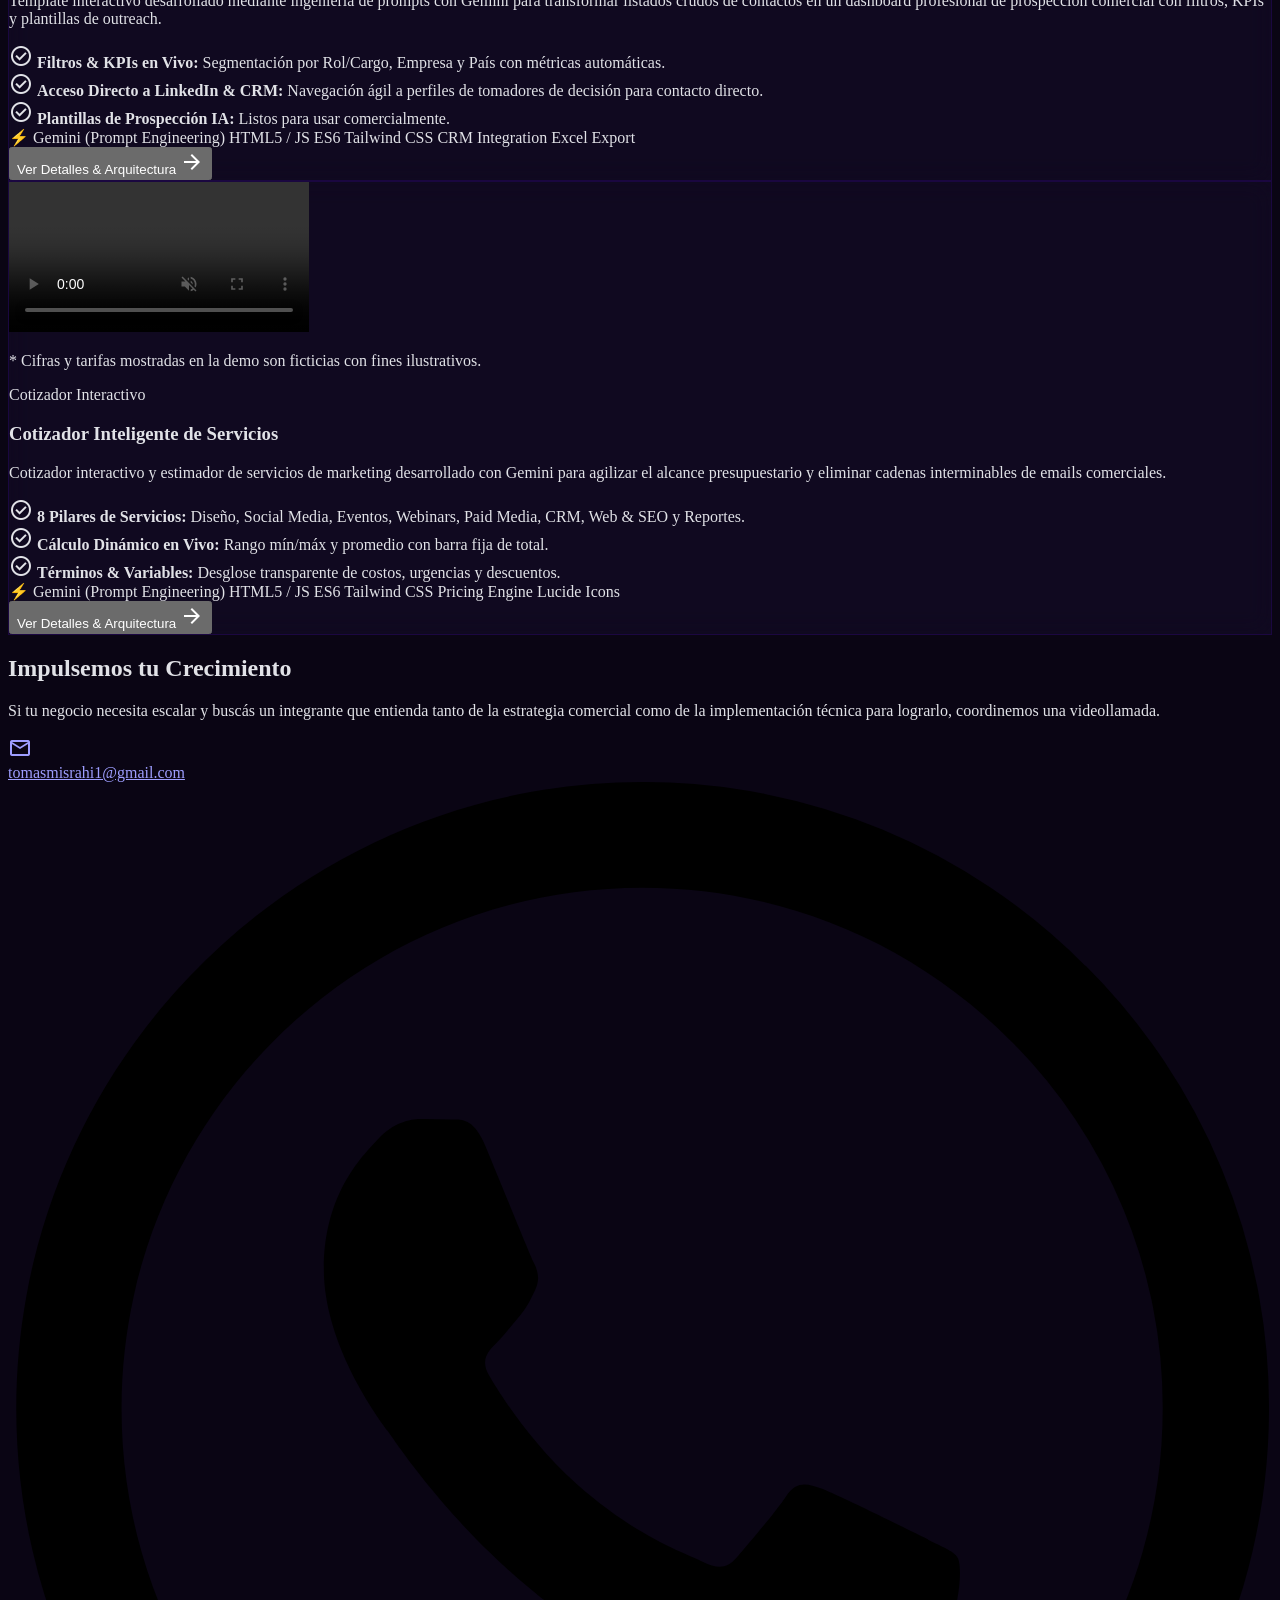
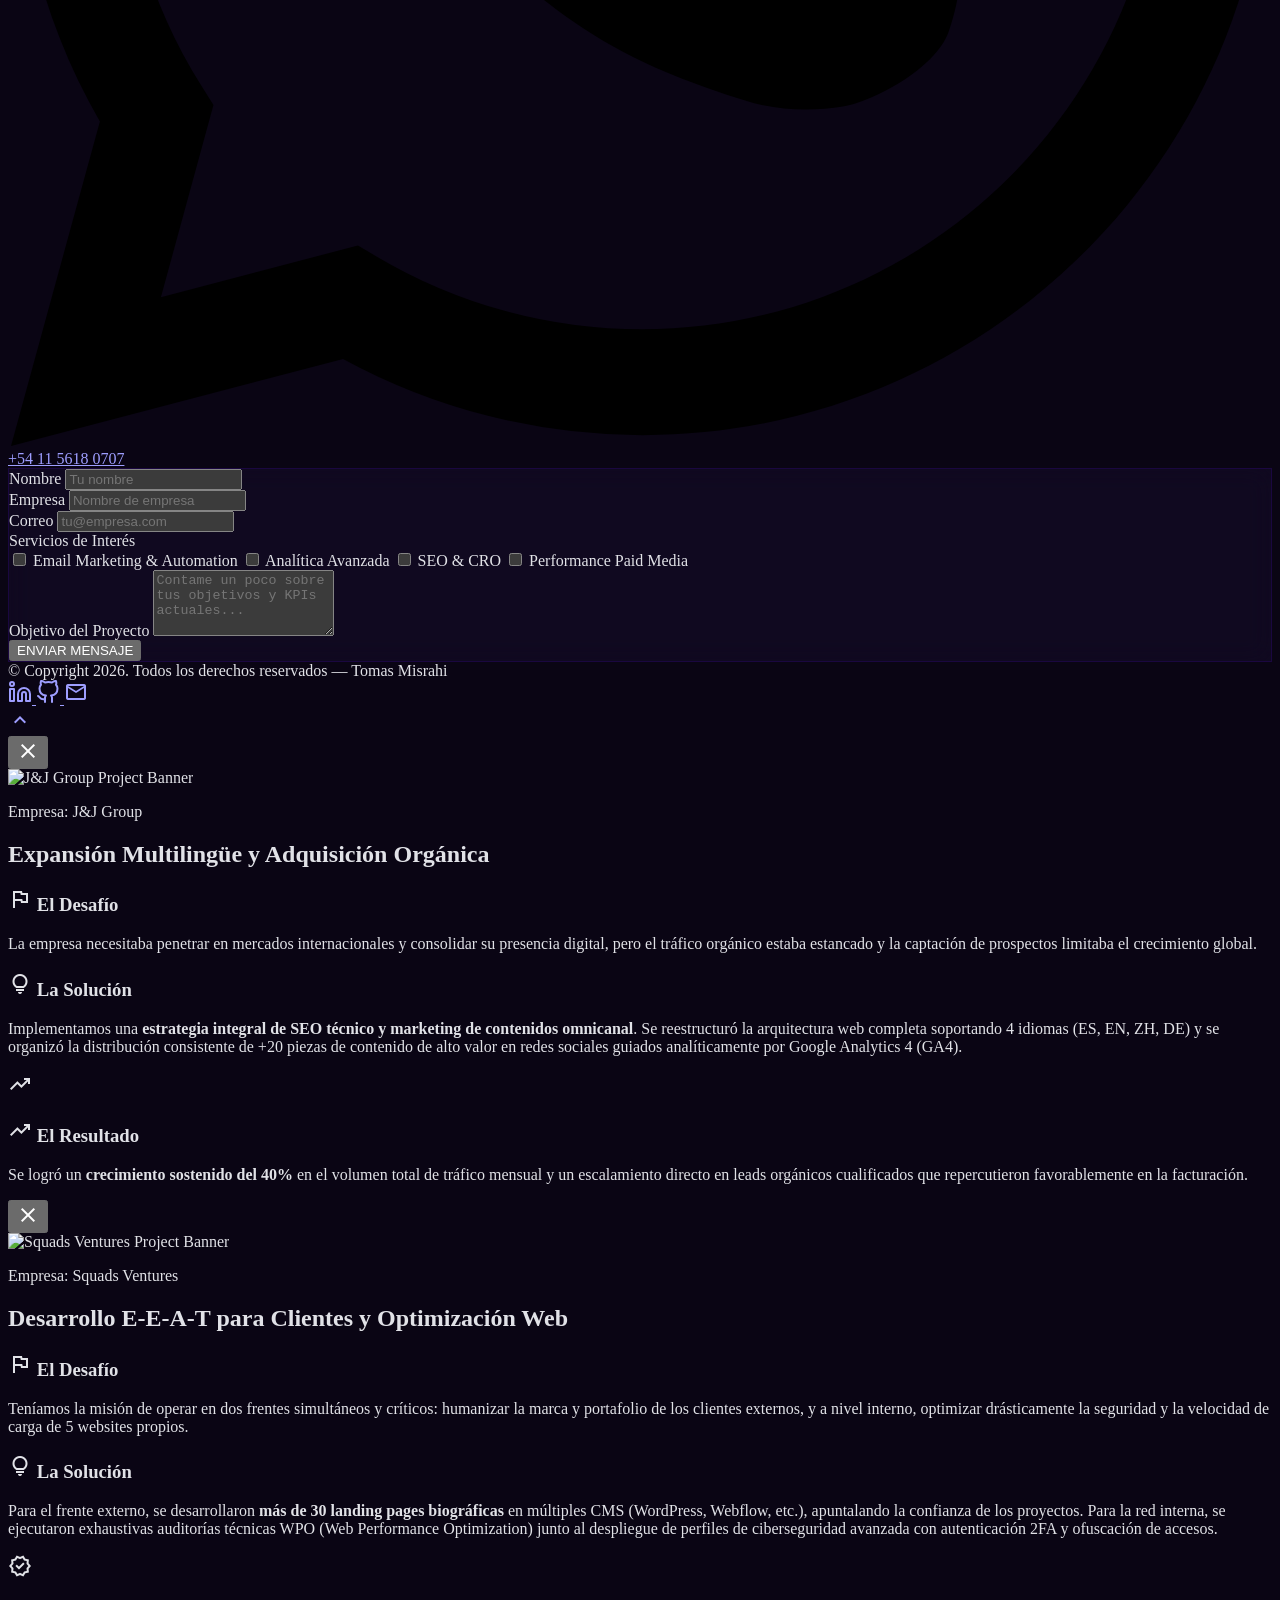
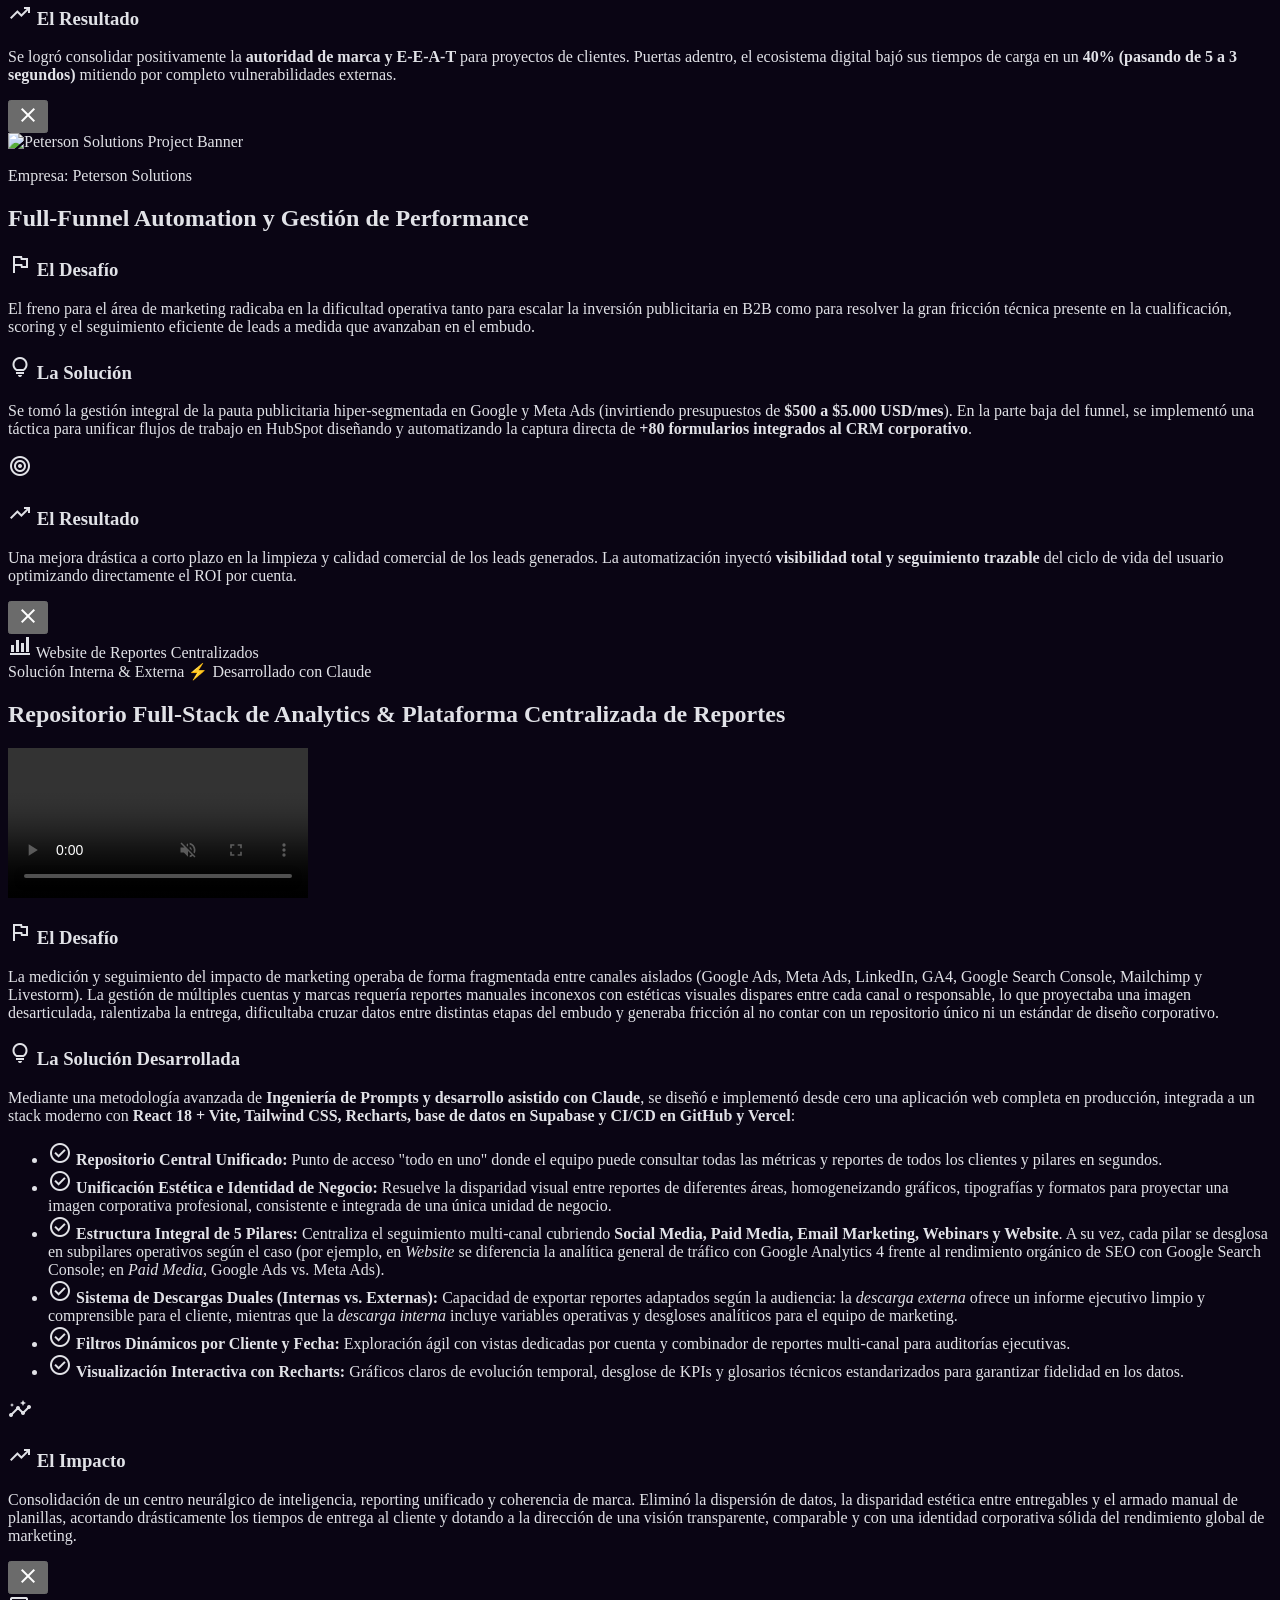
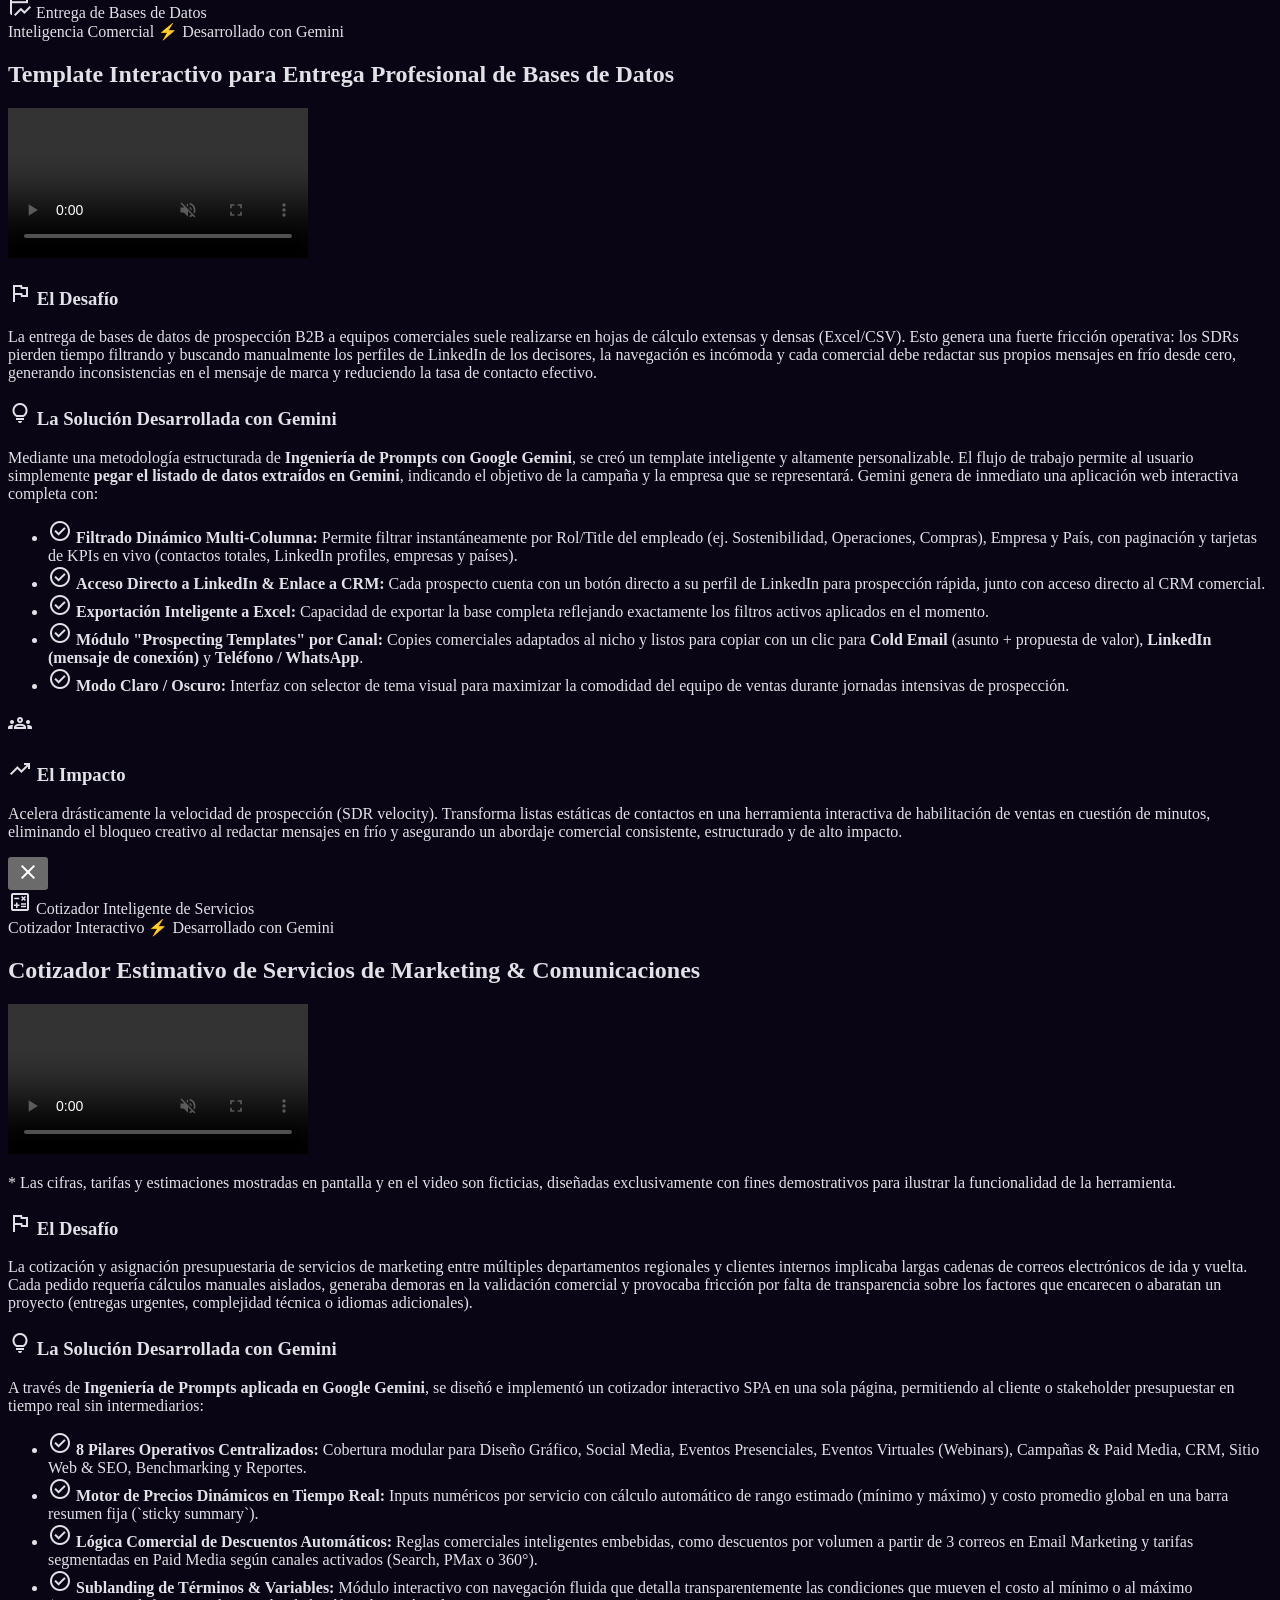
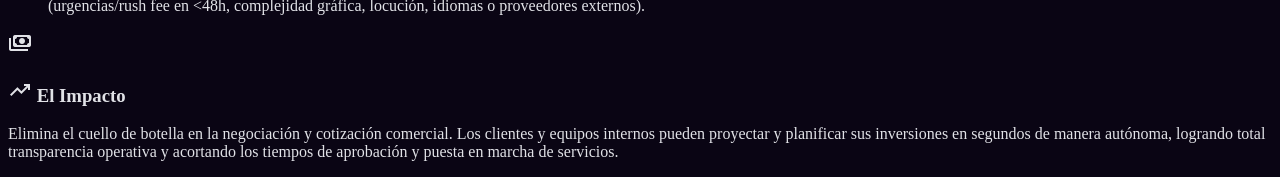
==== commit 40ce24e9: "Nuevos ajustes de copies en card de Soluciones de IA" ====
--- a/index.html
+++ b/index.html
@@ -527,19 +527,23 @@
                 </span>
               </div>
 
-              <h3 class="text-2xl font-bold text-white mb-3 group-hover:text-primary transition-colors">
+              <h3 class="text-2xl font-bold text-white mb-3">
                 Website de Reportes Centralizados
               </h3>
 
               <p class="text-on-surface-variant text-sm leading-relaxed mb-6">
-                Repositorio centralizado y dashboard web full-stack para agencia interna. Centraliza métricas y reportes de todos los pilares y subpilares con filtrado inteligente por cliente y descargas duales.
+                Repositorio centralizado y dashboard web full-stack. Centraliza métricas de todos los pilares y estandariza su estética bajo una identidad visual única y profesional de una misma unidad de negocio, con filtrado inteligente y descargas duales.
               </p>
 
               <!-- Features list -->
               <div class="space-y-2 mb-6 text-xs text-on-surface-variant">
                 <div class="flex items-start gap-2">
                   <span class="material-symbols-outlined text-primary text-sm mt-0.5">check_circle</span>
-                  <span><strong>5 Pilares de Marketing:</strong> Social Media, Paid Media, Email Marketing, Webinars y Website (con subpilares como GA4 vs. SEO/GSC).</span>
+                  <span><strong>5 Pilares de Marketing:</strong> Social Media, Paid Media, Email Marketing, Webinars y Website.</span>
+                </div>
+                <div class="flex items-start gap-2">
+                  <span class="material-symbols-outlined text-primary text-sm mt-0.5">check_circle</span>
+                  <span><strong>Unificación Estética:</strong> Coherencia visual e identidad uniforme en todos los reportes.</span>
                 </div>
                 <div class="flex items-start gap-2">
                   <span class="material-symbols-outlined text-primary text-sm mt-0.5">check_circle</span>
@@ -587,11 +591,11 @@
               <!-- Badges -->
               <div class="mb-3">
                 <span class="text-[11px] font-label font-bold uppercase tracking-wider text-primary px-3 py-1 rounded-full bg-primary/10 border border-primary/30">
-                  Sales Intelligence
+                  Inteligencia Comercial
                 </span>
               </div>
 
-              <h3 class="text-2xl font-bold text-white mb-3 group-hover:text-primary transition-colors">
+              <h3 class="text-2xl font-bold text-white mb-3">
                 Entrega Profesional de Bases de Datos
               </h3>
 
@@ -605,13 +609,13 @@
                   <span class="material-symbols-outlined text-primary text-sm">check_circle</span>
                   <span><strong>Filtros &amp; KPIs en Vivo:</strong> Segmentación por Rol/Cargo, Empresa y País con métricas automáticas.</span>
                 </div>
-                <div class="flex items-center gap-2">
-                  <span class="material-symbols-outlined text-primary text-sm">check_circle</span>
-                  <span><strong>Acceso Directo a LinkedIn &amp; CRM:</strong> Navegación ágil a perfiles de tomadores de decisión.</span>
+                <div class="flex items-start gap-2">
+                  <span class="material-symbols-outlined text-primary text-sm mt-0.5">check_circle</span>
+                  <span><strong>Acceso Directo a LinkedIn &amp; CRM:</strong> Navegación ágil a perfiles de tomadores de decisión para contacto directo.</span>
                 </div>
                 <div class="flex items-center gap-2">
                   <span class="material-symbols-outlined text-primary text-sm">check_circle</span>
-                  <span><strong>Plantillas de Prospección IA:</strong> Textos para Cold Email, LinkedIn y WhatsApp listos para copiar.</span>
+                  <span><strong>Plantillas de Prospección IA:</strong> Listos para usar comercialmente.</span>
                 </div>
               </div>
             </div>
@@ -640,12 +644,13 @@
           <div class="glass-card rounded-2xl p-6 md:p-8 flex flex-col justify-between border border-primary/20 hover:border-primary/50 transition-all duration-300 group shadow-xl shadow-primary/5">
             <div>
               <!-- Video / Preview Container -->
-              <div class="w-full aspect-video rounded-xl bg-background/90 border border-primary/20 overflow-hidden relative mb-6 flex items-center justify-center group-hover:border-primary/40 transition-colors">
+              <div class="w-full aspect-video rounded-xl bg-background/90 border border-primary/20 overflow-hidden relative mb-2 flex items-center justify-center group-hover:border-primary/40 transition-colors">
                 <video class="w-full h-full object-cover" autoplay loop muted playsinline controls preload="metadata">
                   <source src="assets/video/cotizador-servicios-marcomms.mp4" type="video/mp4">
                   Tu navegador no soporta reproducción de video.
                 </video>
               </div>
+              <p class="text-[11px] text-on-surface-variant/60 italic text-center mb-4">* Cifras y tarifas mostradas en la demo son ficticias con fines ilustrativos.</p>
 
               <!-- Badges -->
               <div class="mb-3">
@@ -654,7 +659,7 @@
                 </span>
               </div>
 
-              <h3 class="text-2xl font-bold text-white mb-3 group-hover:text-primary transition-colors">
+              <h3 class="text-2xl font-bold text-white mb-3">
                 Cotizador Inteligente de Servicios
               </h3>
 
@@ -664,9 +669,9 @@
 
               <!-- Features list -->
               <div class="space-y-2 mb-6 text-xs text-on-surface-variant">
-                <div class="flex items-center gap-2">
-                  <span class="material-symbols-outlined text-primary text-sm">check_circle</span>
-                  <span><strong>8 Pilares de Servicios:</strong> Diseño, Social, Paid Media, Web, CRM y Eventos.</span>
+                <div class="flex items-start gap-2">
+                  <span class="material-symbols-outlined text-primary text-sm mt-0.5">check_circle</span>
+                  <span><strong>8 Pilares de Servicios:</strong> Diseño, Social Media, Eventos, Webinars, Paid Media, CRM, Web &amp; SEO y Reportes.</span>
                 </div>
                 <div class="flex items-center gap-2">
                   <span class="material-symbols-outlined text-primary text-sm">check_circle</span>
@@ -1047,7 +1052,7 @@
               <span class="material-symbols-outlined text-red-400">flag</span> El Desafío
             </h3>
             <p class="text-on-surface-variant text-base md:text-lg leading-relaxed">
-              La medición y seguimiento del impacto de marketing operaba de forma fragmentada entre canales aislados (Google Ads, Meta Ads, LinkedIn, GA4, Google Search Console, Mailchimp y Livestorm). La gestión de múltiples cuentas y marcas requería reportes manuales inconexos, lo que ralentizaba la entrega, dificultaba cruzar datos entre distintas etapas del embudo y generaba fricción al no contar con un repositorio único donde el equipo interno y los decisores pudieran consultar el rendimiento histórico y actual.
+              La medición y seguimiento del impacto de marketing operaba de forma fragmentada entre canales aislados (Google Ads, Meta Ads, LinkedIn, GA4, Google Search Console, Mailchimp y Livestorm). La gestión de múltiples cuentas y marcas requería reportes manuales inconexos con estéticas visuales dispares entre cada canal o responsable, lo que proyectaba una imagen desarticulada, ralentizaba la entrega, dificultaba cruzar datos entre distintas etapas del embudo y generaba fricción al no contar con un repositorio único ni un estándar de diseño corporativo.
             </p>
           </div>
           <div>
@@ -1060,7 +1065,11 @@
             <ul class="space-y-2 text-on-surface-variant text-sm md:text-base ml-2">
               <li class="flex items-start gap-2">
                 <span class="material-symbols-outlined text-primary text-base mt-1">check_circle</span>
-                <span><strong>Repositorio Central de Agencia Interna:</strong> Punto de acceso unificado "todo en uno" donde el equipo puede consultar todas las métricas y reportes de todos los clientes y pilares en segundos.</span>
+                <span><strong>Repositorio Central Unificado:</strong> Punto de acceso "todo en uno" donde el equipo puede consultar todas las métricas y reportes de todos los clientes y pilares en segundos.</span>
+              </li>
+              <li class="flex items-start gap-2">
+                <span class="material-symbols-outlined text-primary text-base mt-1">check_circle</span>
+                <span><strong>Unificación Estética e Identidad de Negocio:</strong> Resuelve la disparidad visual entre reportes de diferentes áreas, homogeneizando gráficos, tipografías y formatos para proyectar una imagen corporativa profesional, consistente e integrada de una única unidad de negocio.</span>
               </li>
               <li class="flex items-start gap-2">
                 <span class="material-symbols-outlined text-primary text-base mt-1">check_circle</span>
@@ -1088,7 +1097,7 @@
               <span class="material-symbols-outlined text-green-400">trending_up</span> El Impacto
             </h3>
             <p class="text-on-surface-variant text-base md:text-lg leading-relaxed relative z-10">
-              Consolidación de un centro neurálgico de inteligencia y reporting para la agencia interna. Eliminó la dispersión de datos y el armado manual de planillas, acortando drásticamente los tiempos de entrega al cliente y dotando a la dirección de una visión transparente, comparable y en tiempo real del rendimiento global de marketing.
+              Consolidación de un centro neurálgico de inteligencia, reporting unificado y coherencia de marca. Eliminó la dispersión de datos, la disparidad estética entre entregables y el armado manual de planillas, acortando drásticamente los tiempos de entrega al cliente y dotando a la dirección de una visión transparente, comparable y con una identidad corporativa sólida del rendimiento global de marketing.
             </p>
           </div>
         </div>
@@ -1118,7 +1127,7 @@
       <div class="px-8 pb-10 pt-0 relative -top-8 md:-top-10">
         <div class="flex flex-wrap items-center gap-2 mb-3">
           <span class="text-primary text-xs font-bold tracking-widest uppercase px-3 py-1 rounded-full bg-primary/10 border border-primary/30">
-            Sales Intelligence
+            Inteligencia Comercial
           </span>
           <span class="text-xs font-mono font-bold text-blue-300 px-3 py-1 rounded-full bg-blue-500/20 border border-blue-500/30">
             ⚡ Desarrollado con Gemini
@@ -1224,12 +1233,13 @@
         </h2>
 
         <!-- Preview Video Container -->
-        <div class="mb-8 rounded-xl overflow-hidden border border-primary/20 shadow-xl bg-background/80 aspect-video">
+        <div class="mb-3 rounded-xl overflow-hidden border border-primary/20 shadow-xl bg-background/80 aspect-video">
           <video class="w-full h-full object-cover" autoplay loop muted playsinline controls preload="metadata">
             <source src="assets/video/cotizador-servicios-marcomms.mp4" type="video/mp4">
             Tu navegador no soporta reproducción de video.
           </video>
         </div>
+        <p class="text-xs text-on-surface-variant/60 italic text-center mb-8">* Las cifras, tarifas y estimaciones mostradas en pantalla y en el video son ficticias, diseñadas exclusivamente con fines demostrativos para ilustrar la funcionalidad de la herramienta.</p>
 
         <div class="space-y-8">
           <div>
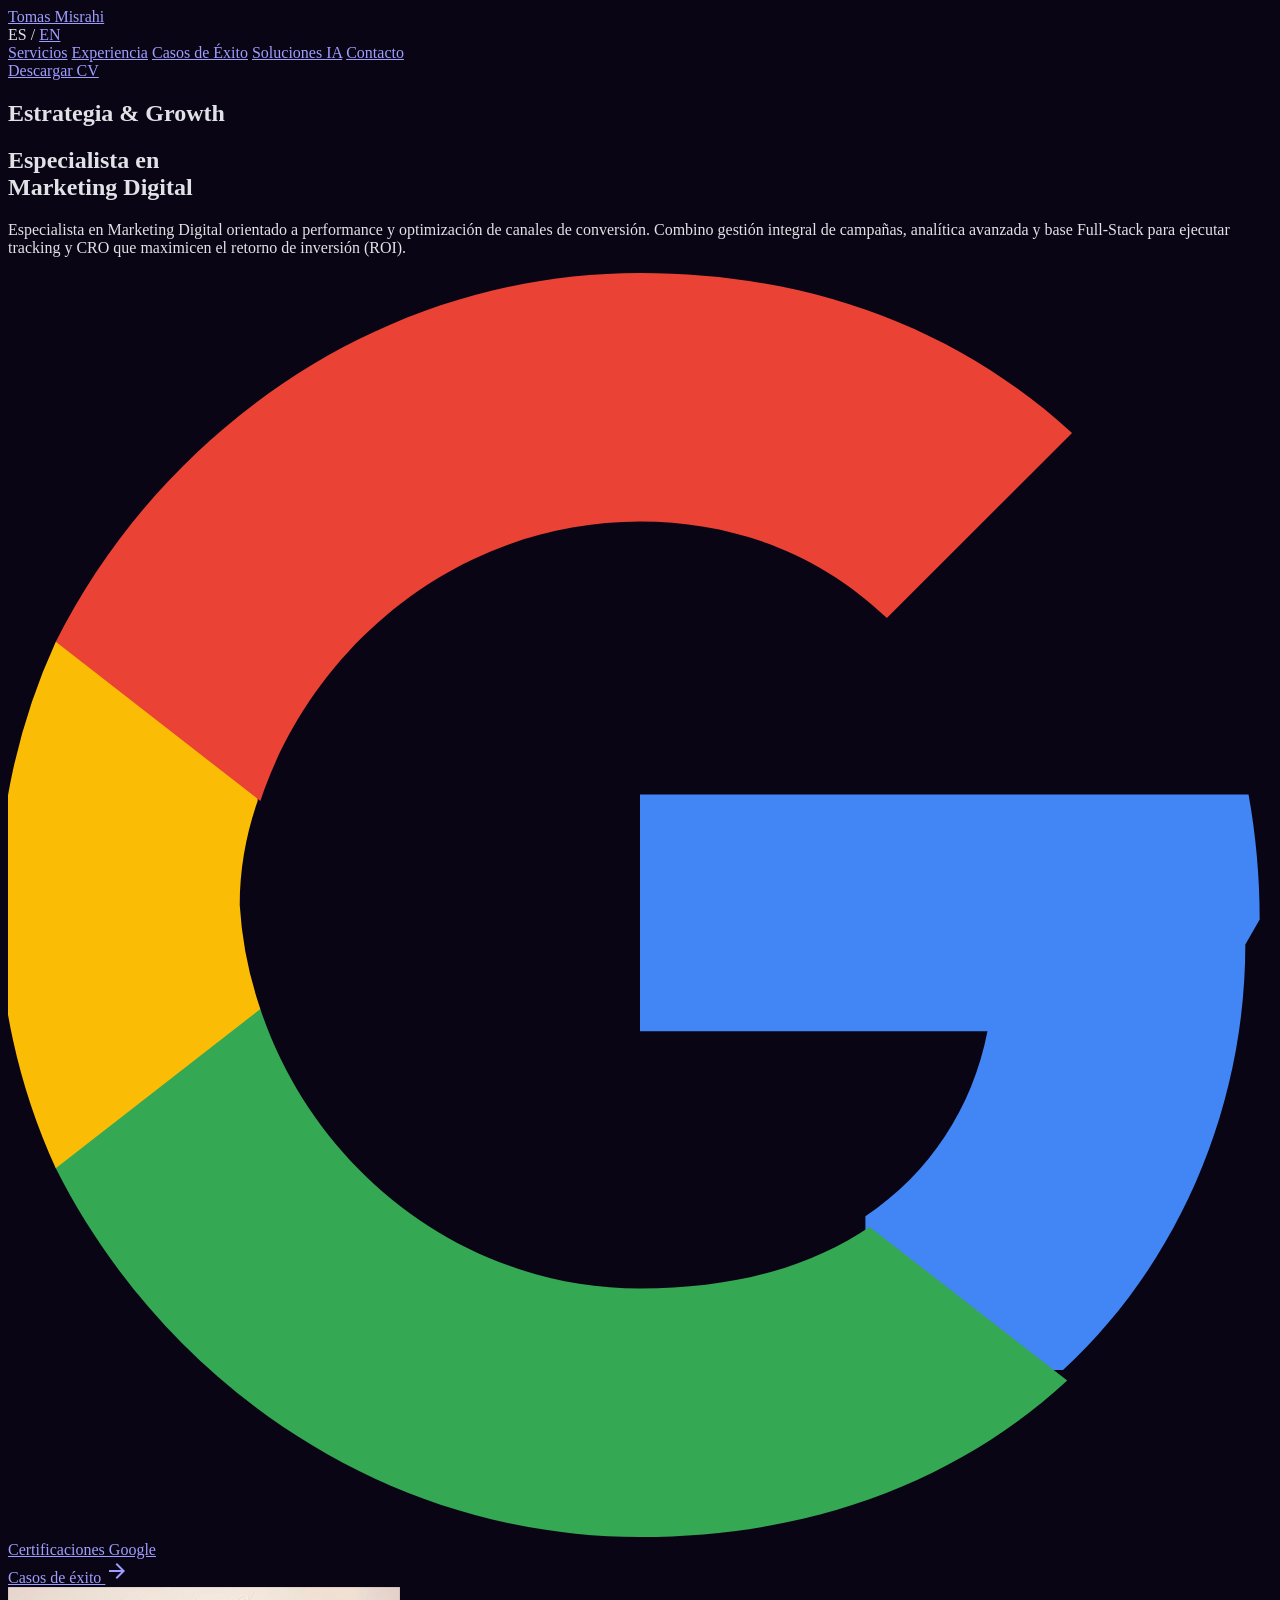
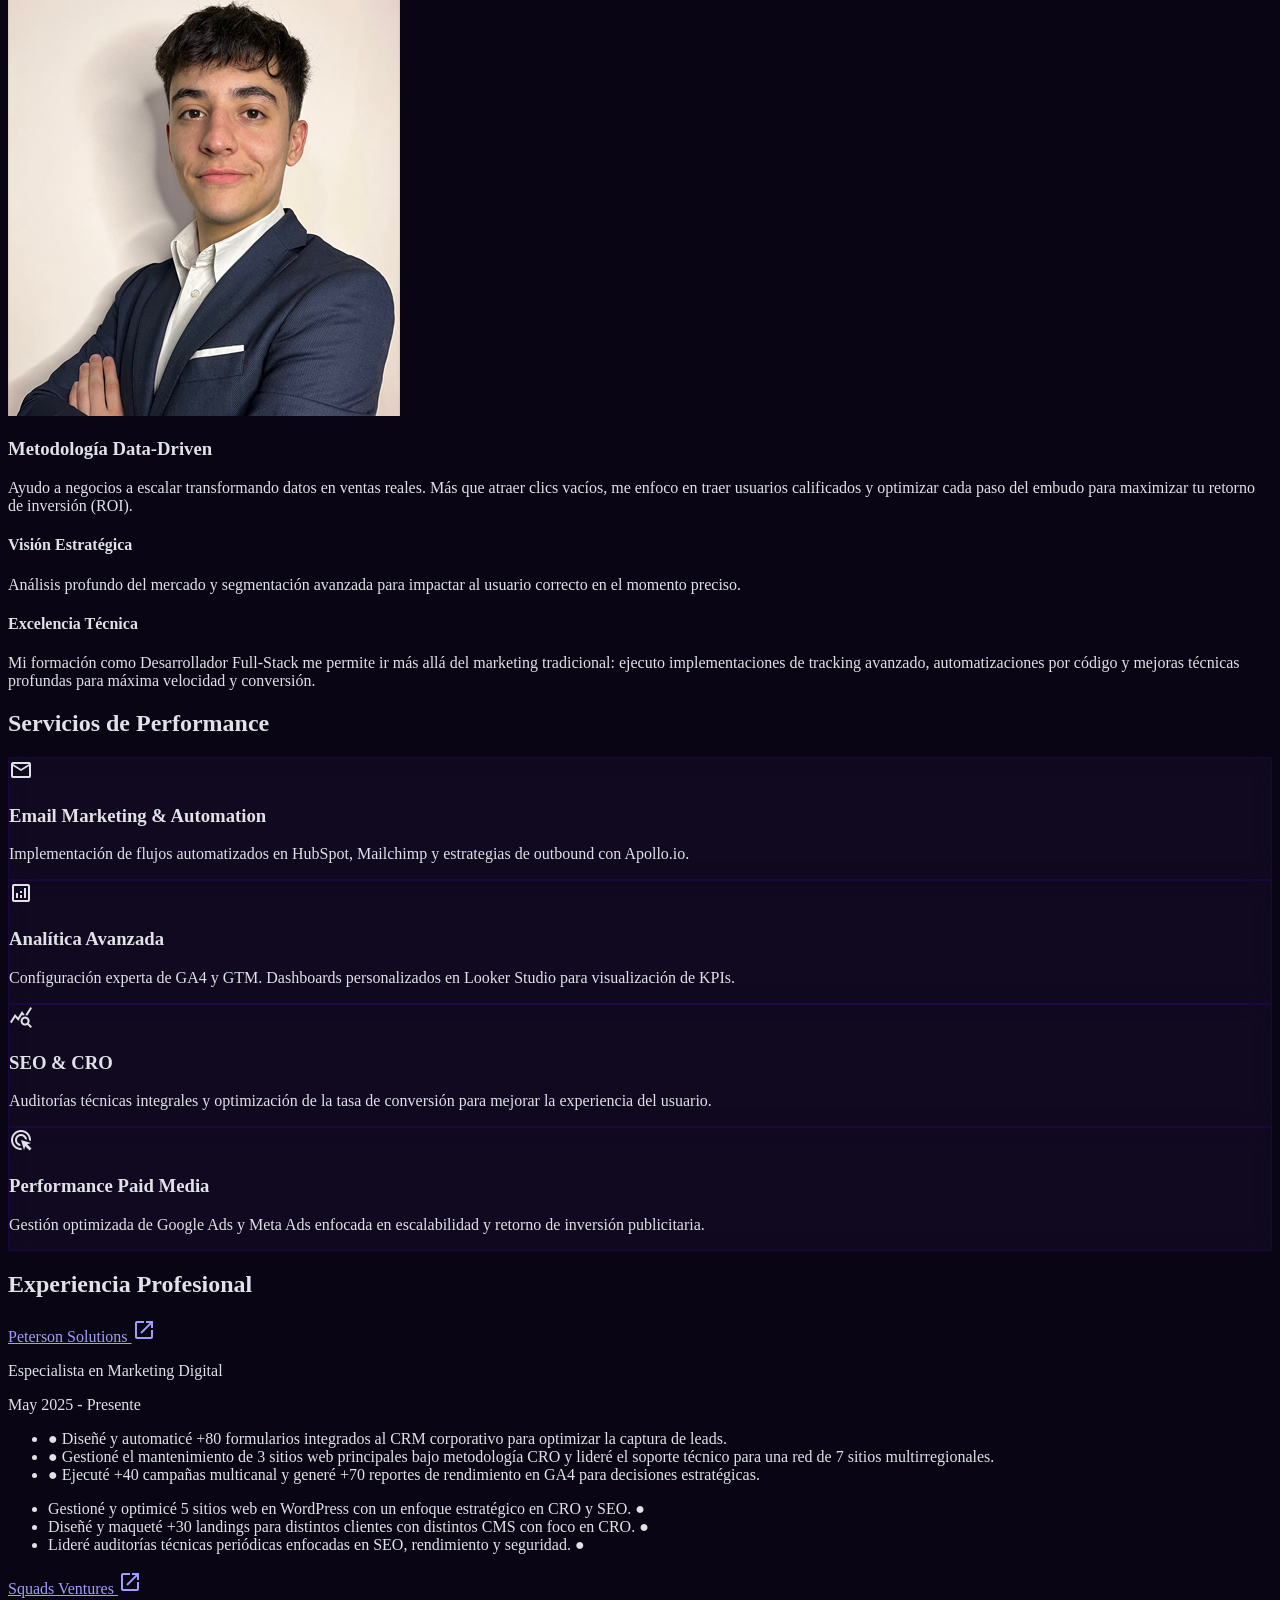
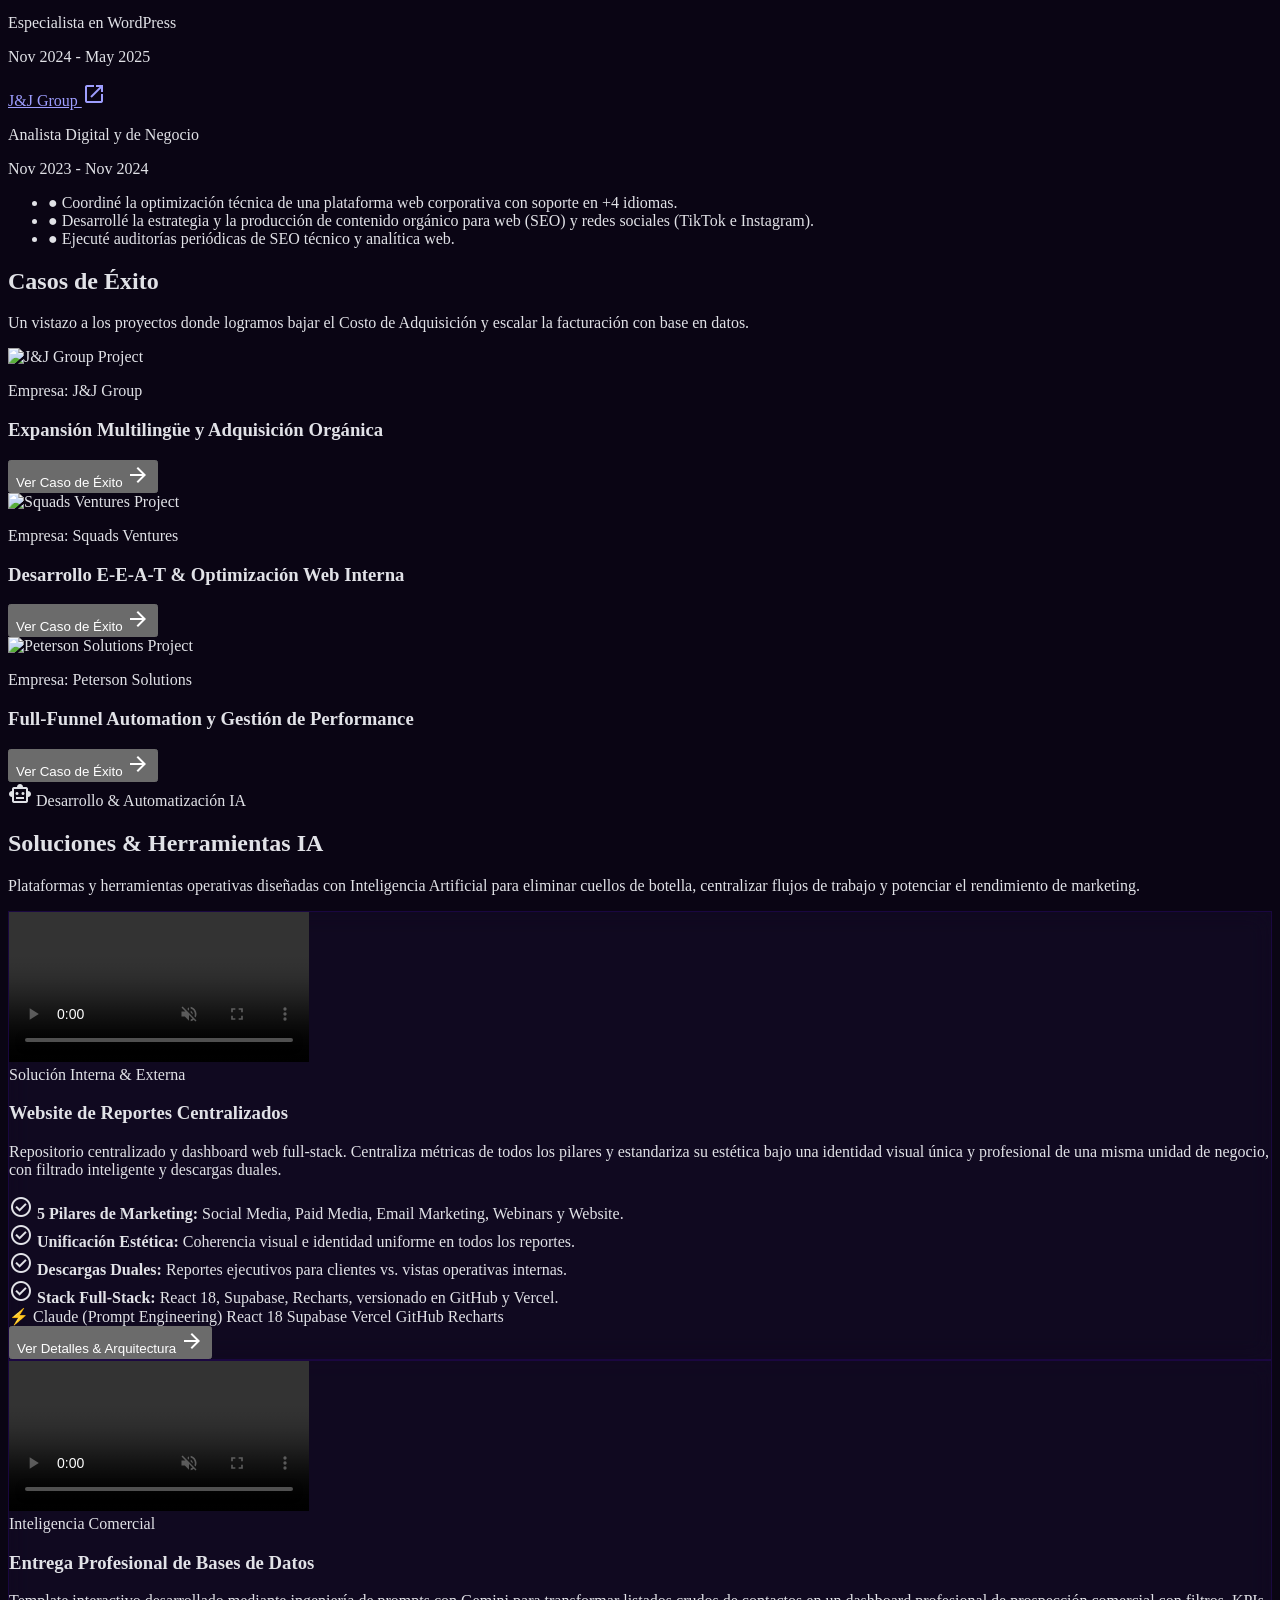
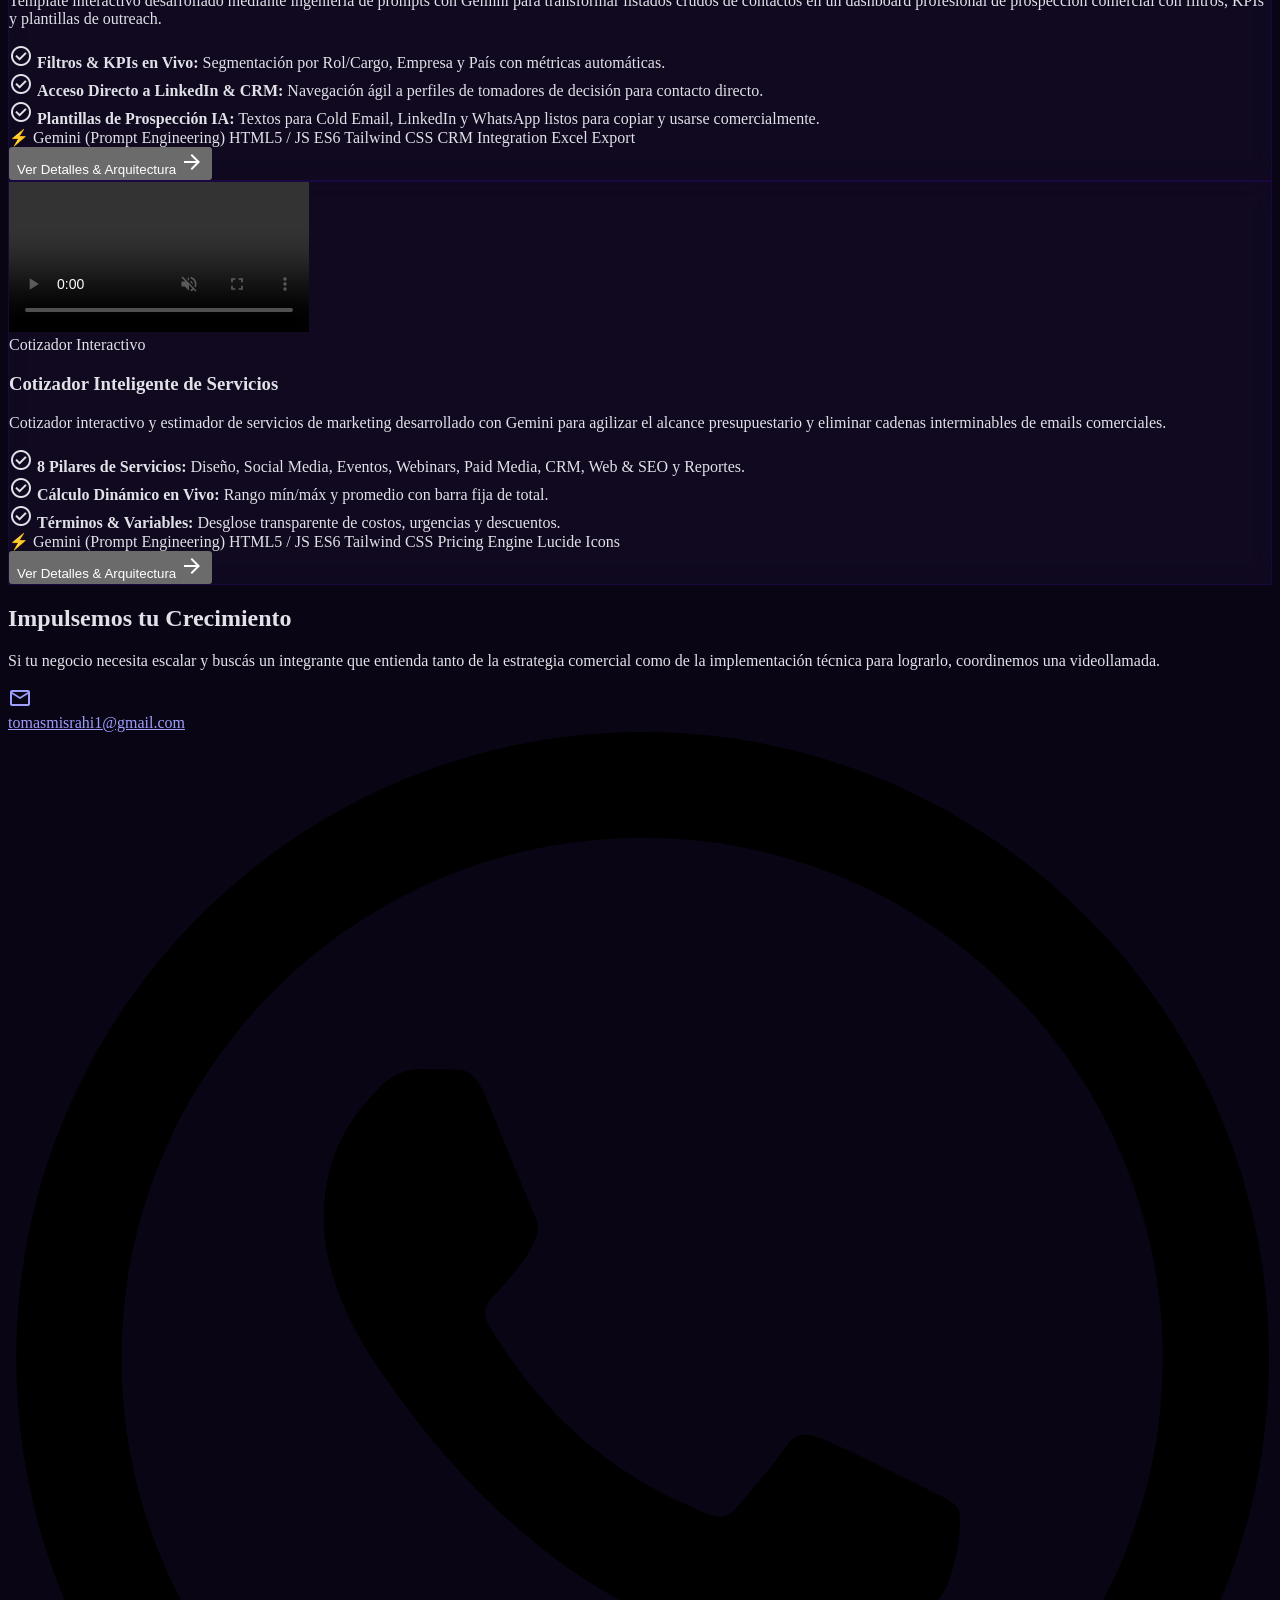
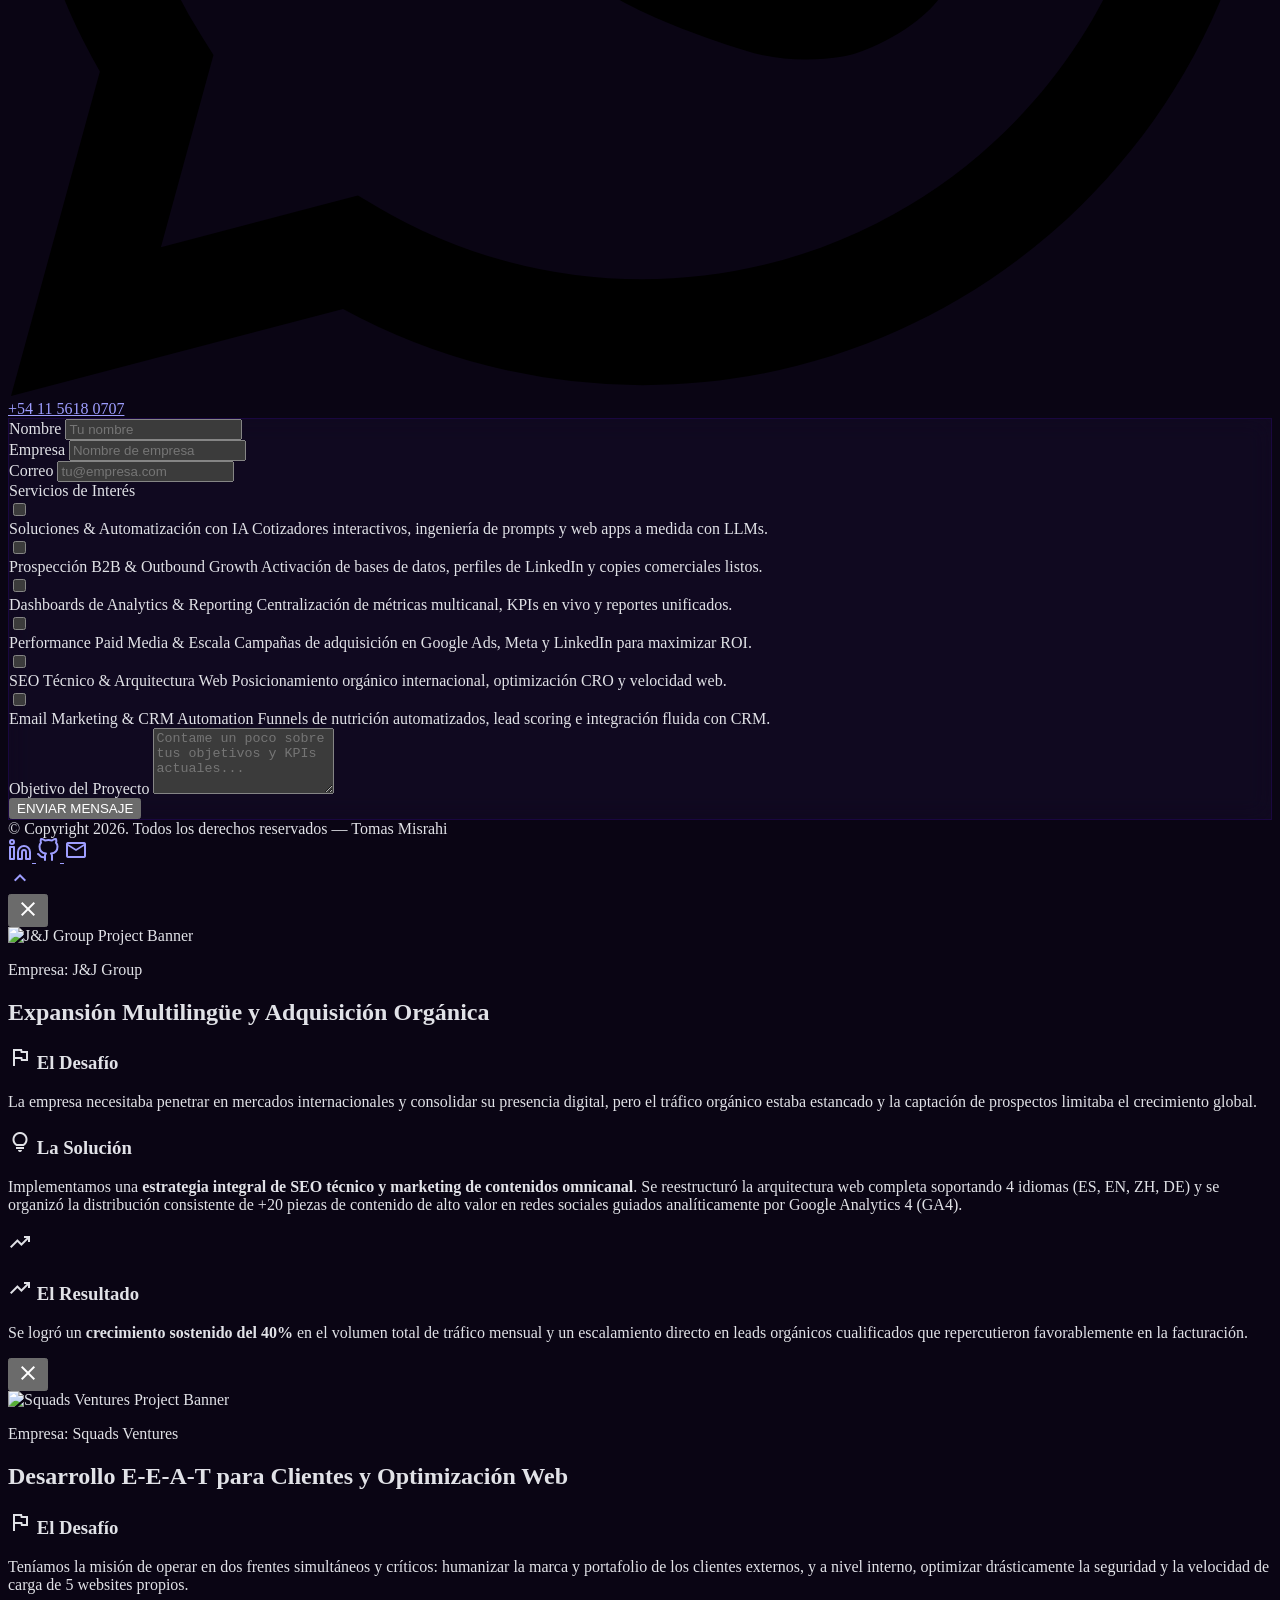
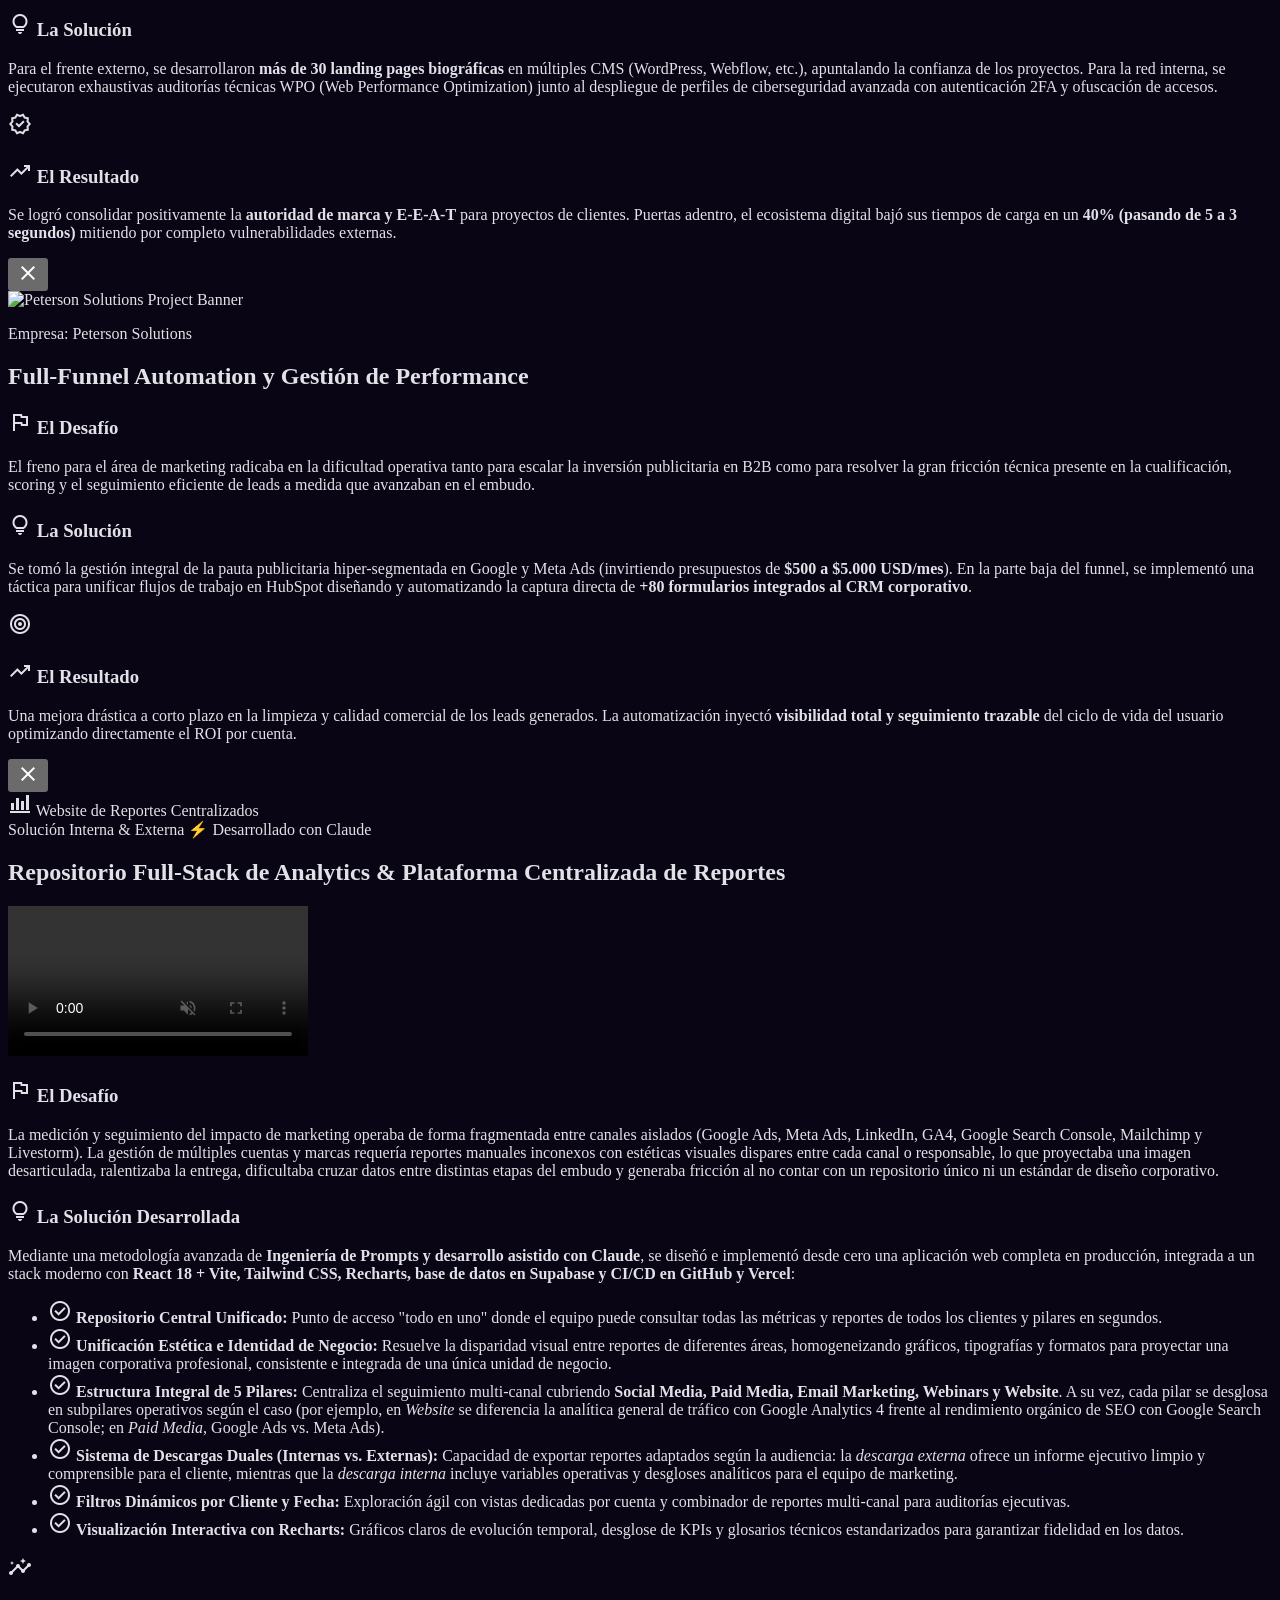
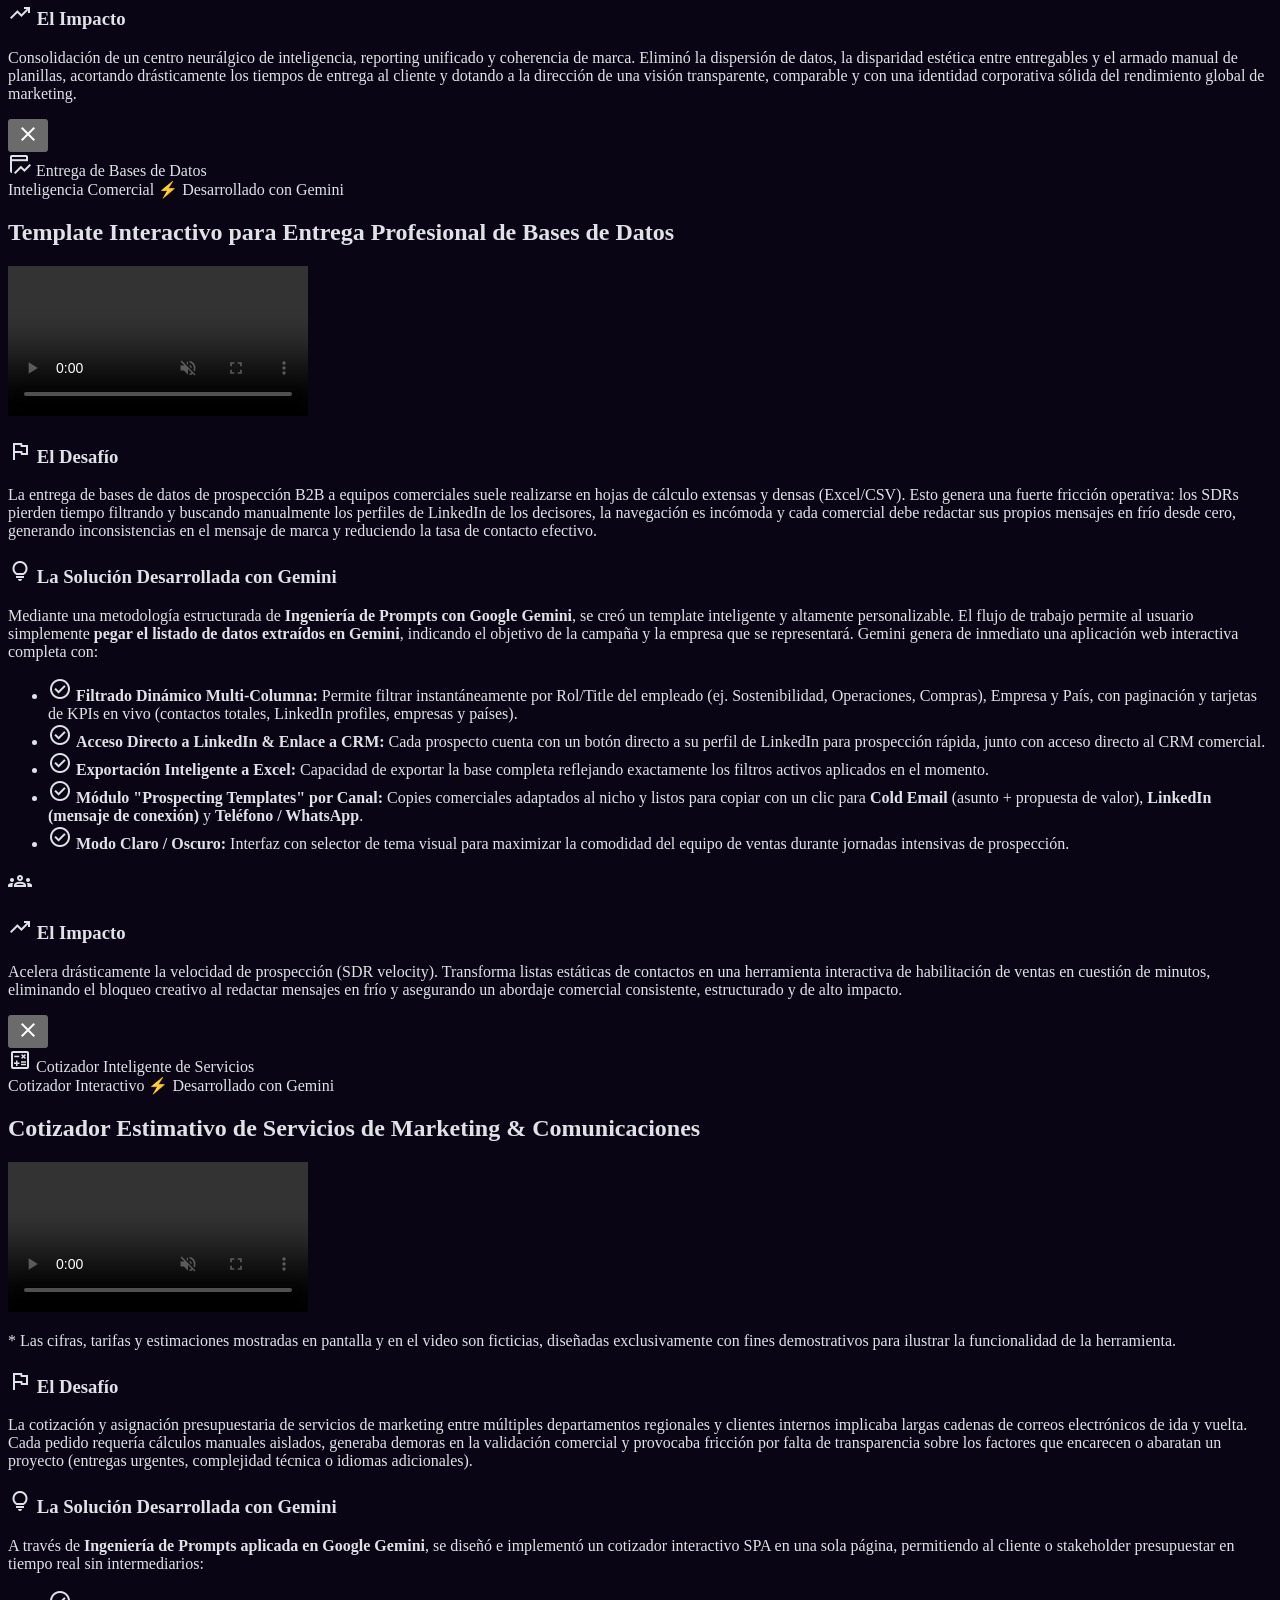
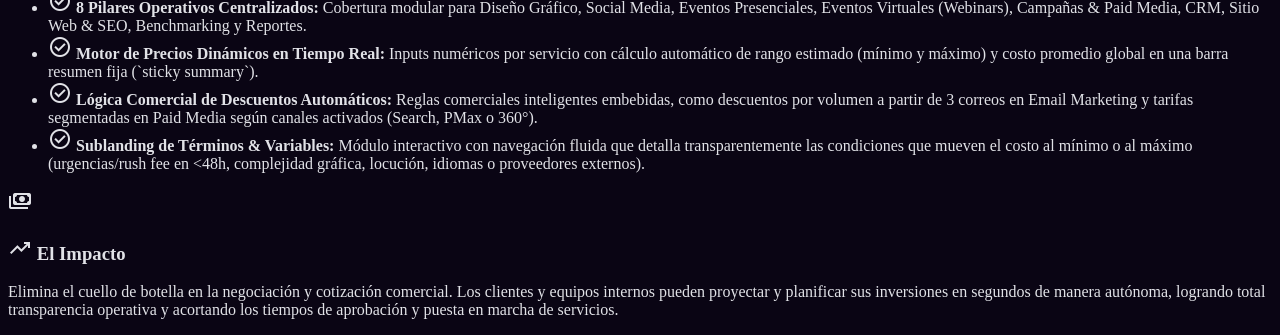
==== commit 8cb5d9cc: "Actualizacion de servicios en formulario de contacto y alineacion de cards de IA" ====
--- a/index.html
+++ b/index.html
@@ -613,9 +613,9 @@
                   <span class="material-symbols-outlined text-primary text-sm mt-0.5">check_circle</span>
                   <span><strong>Acceso Directo a LinkedIn &amp; CRM:</strong> Navegación ágil a perfiles de tomadores de decisión para contacto directo.</span>
                 </div>
-                <div class="flex items-center gap-2">
-                  <span class="material-symbols-outlined text-primary text-sm">check_circle</span>
-                  <span><strong>Plantillas de Prospección IA:</strong> Listos para usar comercialmente.</span>
+                <div class="flex items-start gap-2">
+                  <span class="material-symbols-outlined text-primary text-sm mt-0.5">check_circle</span>
+                  <span><strong>Plantillas de Prospección IA:</strong> Textos para Cold Email, LinkedIn y WhatsApp listos para copiar y usarse comercialmente.</span>
                 </div>
               </div>
             </div>
@@ -644,13 +644,12 @@
           <div class="glass-card rounded-2xl p-6 md:p-8 flex flex-col justify-between border border-primary/20 hover:border-primary/50 transition-all duration-300 group shadow-xl shadow-primary/5">
             <div>
               <!-- Video / Preview Container -->
-              <div class="w-full aspect-video rounded-xl bg-background/90 border border-primary/20 overflow-hidden relative mb-2 flex items-center justify-center group-hover:border-primary/40 transition-colors">
+              <div class="w-full aspect-video rounded-xl bg-background/90 border border-primary/20 overflow-hidden relative mb-6 flex items-center justify-center group-hover:border-primary/40 transition-colors">
                 <video class="w-full h-full object-cover" autoplay loop muted playsinline controls preload="metadata">
                   <source src="assets/video/cotizador-servicios-marcomms.mp4" type="video/mp4">
                   Tu navegador no soporta reproducción de video.
                 </video>
               </div>
-              <p class="text-[11px] text-on-surface-variant/60 italic text-center mb-4">* Cifras y tarifas mostradas en la demo son ficticias con fines ilustrativos.</p>
 
               <!-- Badges -->
               <div class="mb-3">
@@ -758,21 +757,52 @@
             <div class="space-y-3">
               <label class="font-label text-sm uppercase tracking-widest text-primary font-bold ml-1">Servicios de Interés</label>
               <div class="grid grid-cols-1 md:grid-cols-2 gap-3">
-                <label class="flex items-center gap-4 p-4 rounded-xl border border-primary/30 bg-primary/10 hover:bg-primary/20 hover:border-primary/50 cursor-pointer transition-all group">
-                  <input type="checkbox" name="servicios" value="Email Marketing & Automation" class="w-5 h-5 rounded border-primary/50 bg-background text-primary focus:ring-primary focus:ring-offset-background transition-colors">
-                  <span class="text-sm text-on-surface-variant group-hover:text-white transition-colors">Email Marketing &amp; Automation</span>
+                <label class="flex items-start gap-3.5 p-4 rounded-xl border border-primary/30 bg-primary/10 hover:bg-primary/20 hover:border-primary/50 cursor-pointer transition-all group">
+                  <input type="checkbox" name="servicios" value="Soluciones &amp; Automatización con IA" class="w-4 h-4 mt-0.5 rounded border-primary/50 bg-background text-primary focus:ring-primary focus:ring-offset-background transition-colors cursor-pointer shrink-0">
+                  <div>
+                    <span class="block text-sm font-bold text-white group-hover:text-primary transition-colors">Soluciones &amp; Automatización con IA</span>
+                    <span class="block text-[11px] text-on-surface-variant/80 mt-1 leading-snug">Cotizadores interactivos, ingeniería de prompts y web apps a medida con LLMs.</span>
+                  </div>
                 </label>
-                <label class="flex items-center gap-4 p-4 rounded-xl border border-primary/30 bg-primary/10 hover:bg-primary/20 hover:border-primary/50 cursor-pointer transition-all group">
-                  <input type="checkbox" name="servicios" value="Analítica Avanzada" class="w-5 h-5 rounded border-primary/50 bg-background text-primary focus:ring-primary focus:ring-offset-background transition-colors">
-                  <span class="text-sm text-on-surface-variant group-hover:text-white transition-colors">Analítica Avanzada</span>
+
+                <label class="flex items-start gap-3.5 p-4 rounded-xl border border-primary/30 bg-primary/10 hover:bg-primary/20 hover:border-primary/50 cursor-pointer transition-all group">
+                  <input type="checkbox" name="servicios" value="Prospección B2B &amp; Outbound Growth" class="w-4 h-4 mt-0.5 rounded border-primary/50 bg-background text-primary focus:ring-primary focus:ring-offset-background transition-colors cursor-pointer shrink-0">
+                  <div>
+                    <span class="block text-sm font-bold text-white group-hover:text-primary transition-colors">Prospección B2B &amp; Outbound Growth</span>
+                    <span class="block text-[11px] text-on-surface-variant/80 mt-1 leading-snug">Activación de bases de datos, perfiles de LinkedIn y copies comerciales listos.</span>
+                  </div>
                 </label>
-                <label class="flex items-center gap-4 p-4 rounded-xl border border-primary/30 bg-primary/10 hover:bg-primary/20 hover:border-primary/50 cursor-pointer transition-all group">
-                  <input type="checkbox" name="servicios" value="SEO & CRO" class="w-5 h-5 rounded border-primary/50 bg-background text-primary focus:ring-primary focus:ring-offset-background transition-colors">
-                  <span class="text-sm text-on-surface-variant group-hover:text-white transition-colors">SEO &amp; CRO</span>
+
+                <label class="flex items-start gap-3.5 p-4 rounded-xl border border-primary/30 bg-primary/10 hover:bg-primary/20 hover:border-primary/50 cursor-pointer transition-all group">
+                  <input type="checkbox" name="servicios" value="Dashboards de Analytics &amp; Reporting" class="w-4 h-4 mt-0.5 rounded border-primary/50 bg-background text-primary focus:ring-primary focus:ring-offset-background transition-colors cursor-pointer shrink-0">
+                  <div>
+                    <span class="block text-sm font-bold text-white group-hover:text-primary transition-colors">Dashboards de Analytics &amp; Reporting</span>
+                    <span class="block text-[11px] text-on-surface-variant/80 mt-1 leading-snug">Centralización de métricas multicanal, KPIs en vivo y reportes unificados.</span>
+                  </div>
                 </label>
-                <label class="flex items-center gap-4 p-4 rounded-xl border border-primary/30 bg-primary/10 hover:bg-primary/20 hover:border-primary/50 cursor-pointer transition-all group">
-                  <input type="checkbox" name="servicios" value="Performance Paid Media" class="w-5 h-5 rounded border-primary/50 bg-background text-primary focus:ring-primary focus:ring-offset-background transition-colors">
-                  <span class="text-sm text-on-surface-variant group-hover:text-white transition-colors">Performance Paid Media</span>
+
+                <label class="flex items-start gap-3.5 p-4 rounded-xl border border-primary/30 bg-primary/10 hover:bg-primary/20 hover:border-primary/50 cursor-pointer transition-all group">
+                  <input type="checkbox" name="servicios" value="Performance Paid Media &amp; Escala" class="w-4 h-4 mt-0.5 rounded border-primary/50 bg-background text-primary focus:ring-primary focus:ring-offset-background transition-colors cursor-pointer shrink-0">
+                  <div>
+                    <span class="block text-sm font-bold text-white group-hover:text-primary transition-colors">Performance Paid Media &amp; Escala</span>
+                    <span class="block text-[11px] text-on-surface-variant/80 mt-1 leading-snug">Campañas de adquisición en Google Ads, Meta y LinkedIn para maximizar ROI.</span>
+                  </div>
+                </label>
+
+                <label class="flex items-start gap-3.5 p-4 rounded-xl border border-primary/30 bg-primary/10 hover:bg-primary/20 hover:border-primary/50 cursor-pointer transition-all group">
+                  <input type="checkbox" name="servicios" value="SEO Técnico &amp; Arquitectura Web" class="w-4 h-4 mt-0.5 rounded border-primary/50 bg-background text-primary focus:ring-primary focus:ring-offset-background transition-colors cursor-pointer shrink-0">
+                  <div>
+                    <span class="block text-sm font-bold text-white group-hover:text-primary transition-colors">SEO Técnico &amp; Arquitectura Web</span>
+                    <span class="block text-[11px] text-on-surface-variant/80 mt-1 leading-snug">Posicionamiento orgánico internacional, optimización CRO y velocidad web.</span>
+                  </div>
+                </label>
+
+                <label class="flex items-start gap-3.5 p-4 rounded-xl border border-primary/30 bg-primary/10 hover:bg-primary/20 hover:border-primary/50 cursor-pointer transition-all group">
+                  <input type="checkbox" name="servicios" value="Email Marketing &amp; CRM Automation" class="w-4 h-4 mt-0.5 rounded border-primary/50 bg-background text-primary focus:ring-primary focus:ring-offset-background transition-colors cursor-pointer shrink-0">
+                  <div>
+                    <span class="block text-sm font-bold text-white group-hover:text-primary transition-colors">Email Marketing &amp; CRM Automation</span>
+                    <span class="block text-[11px] text-on-surface-variant/80 mt-1 leading-snug">Funnels de nutrición automatizados, lead scoring e integración fluida con CRM.</span>
+                  </div>
                 </label>
               </div>
             </div>
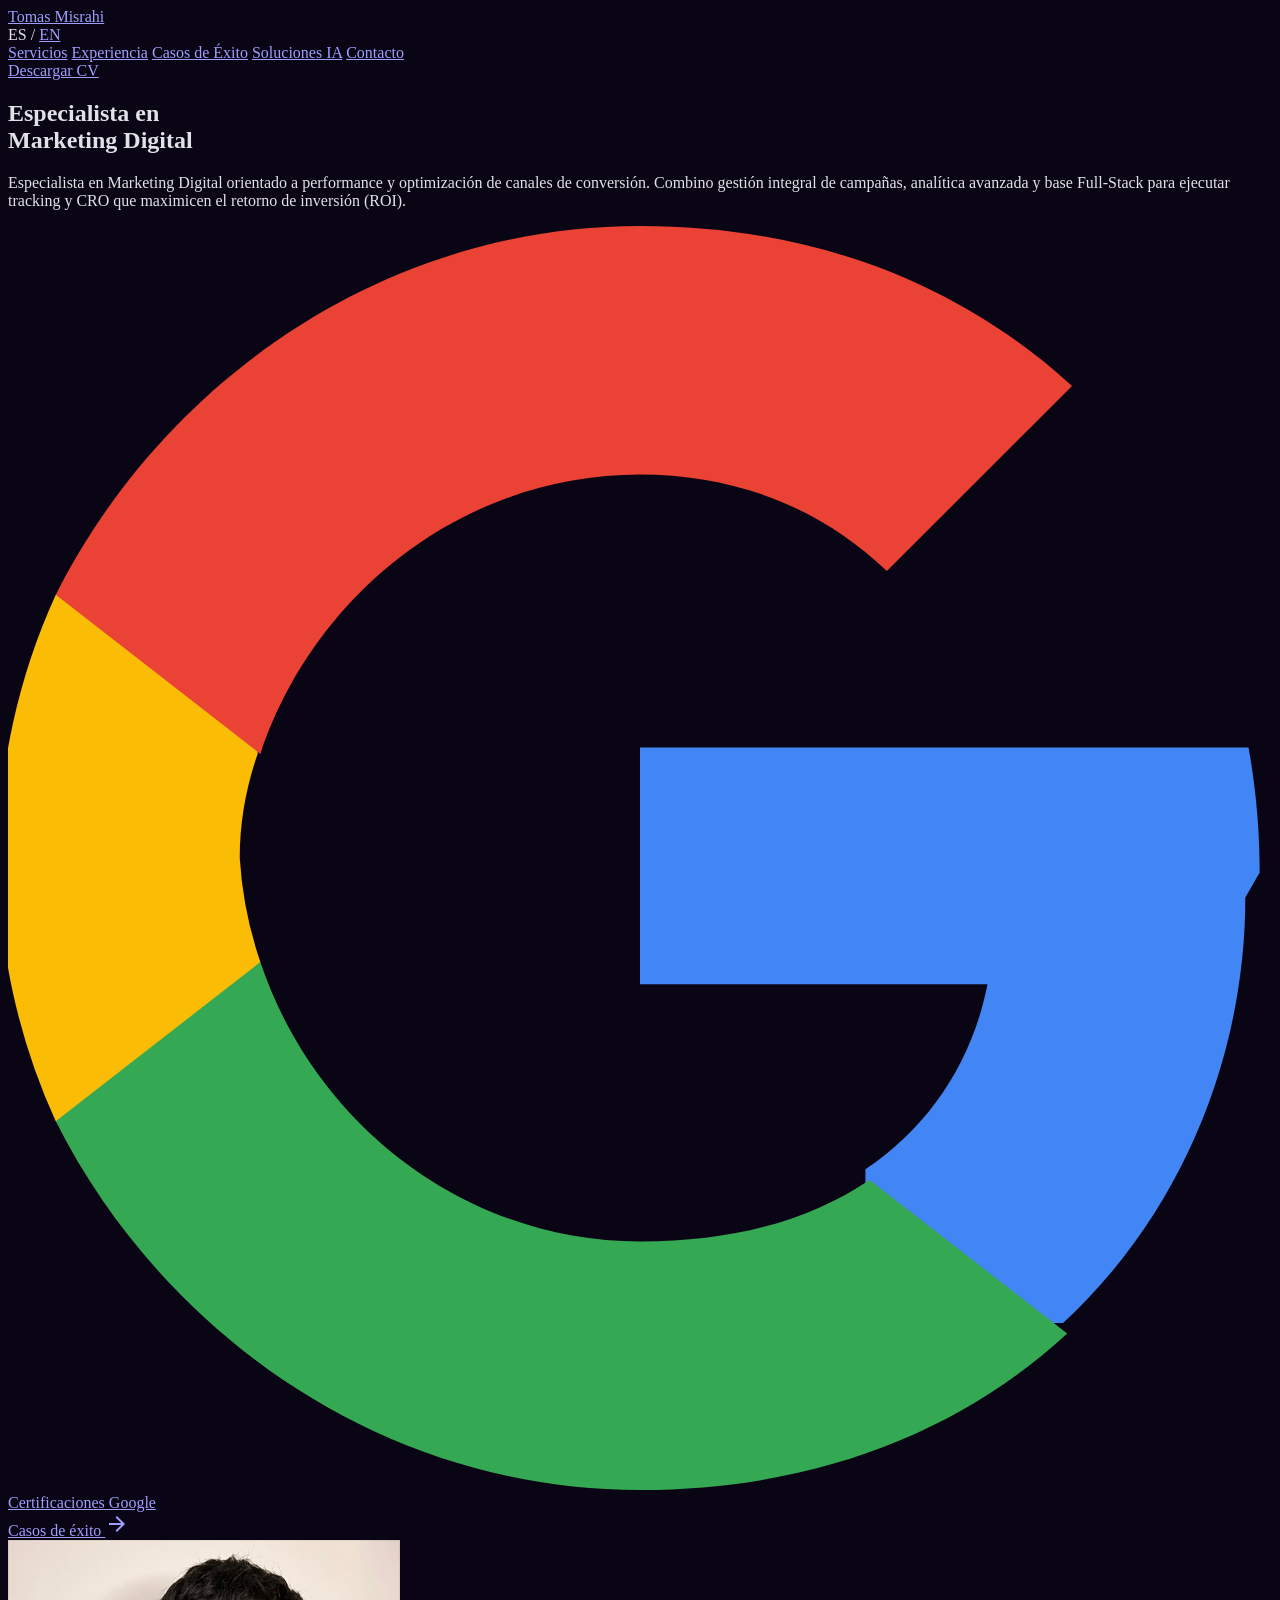
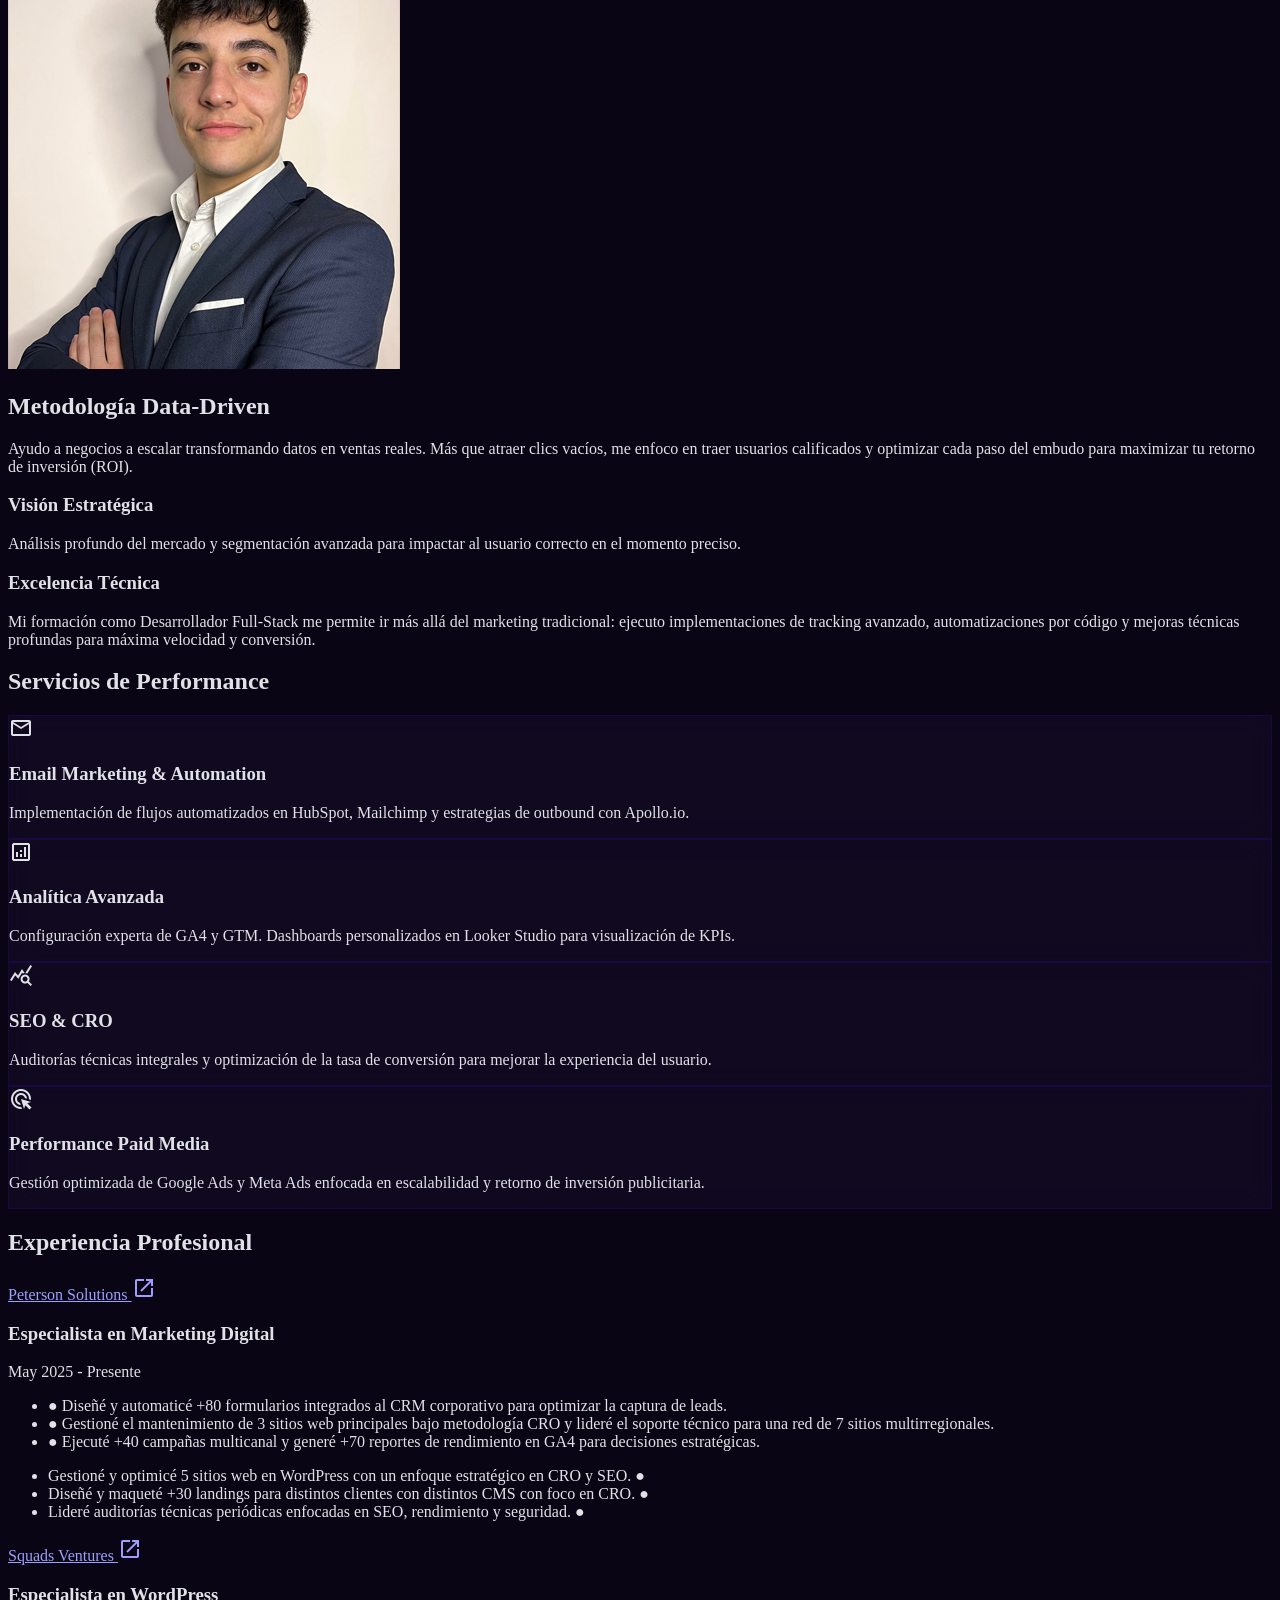
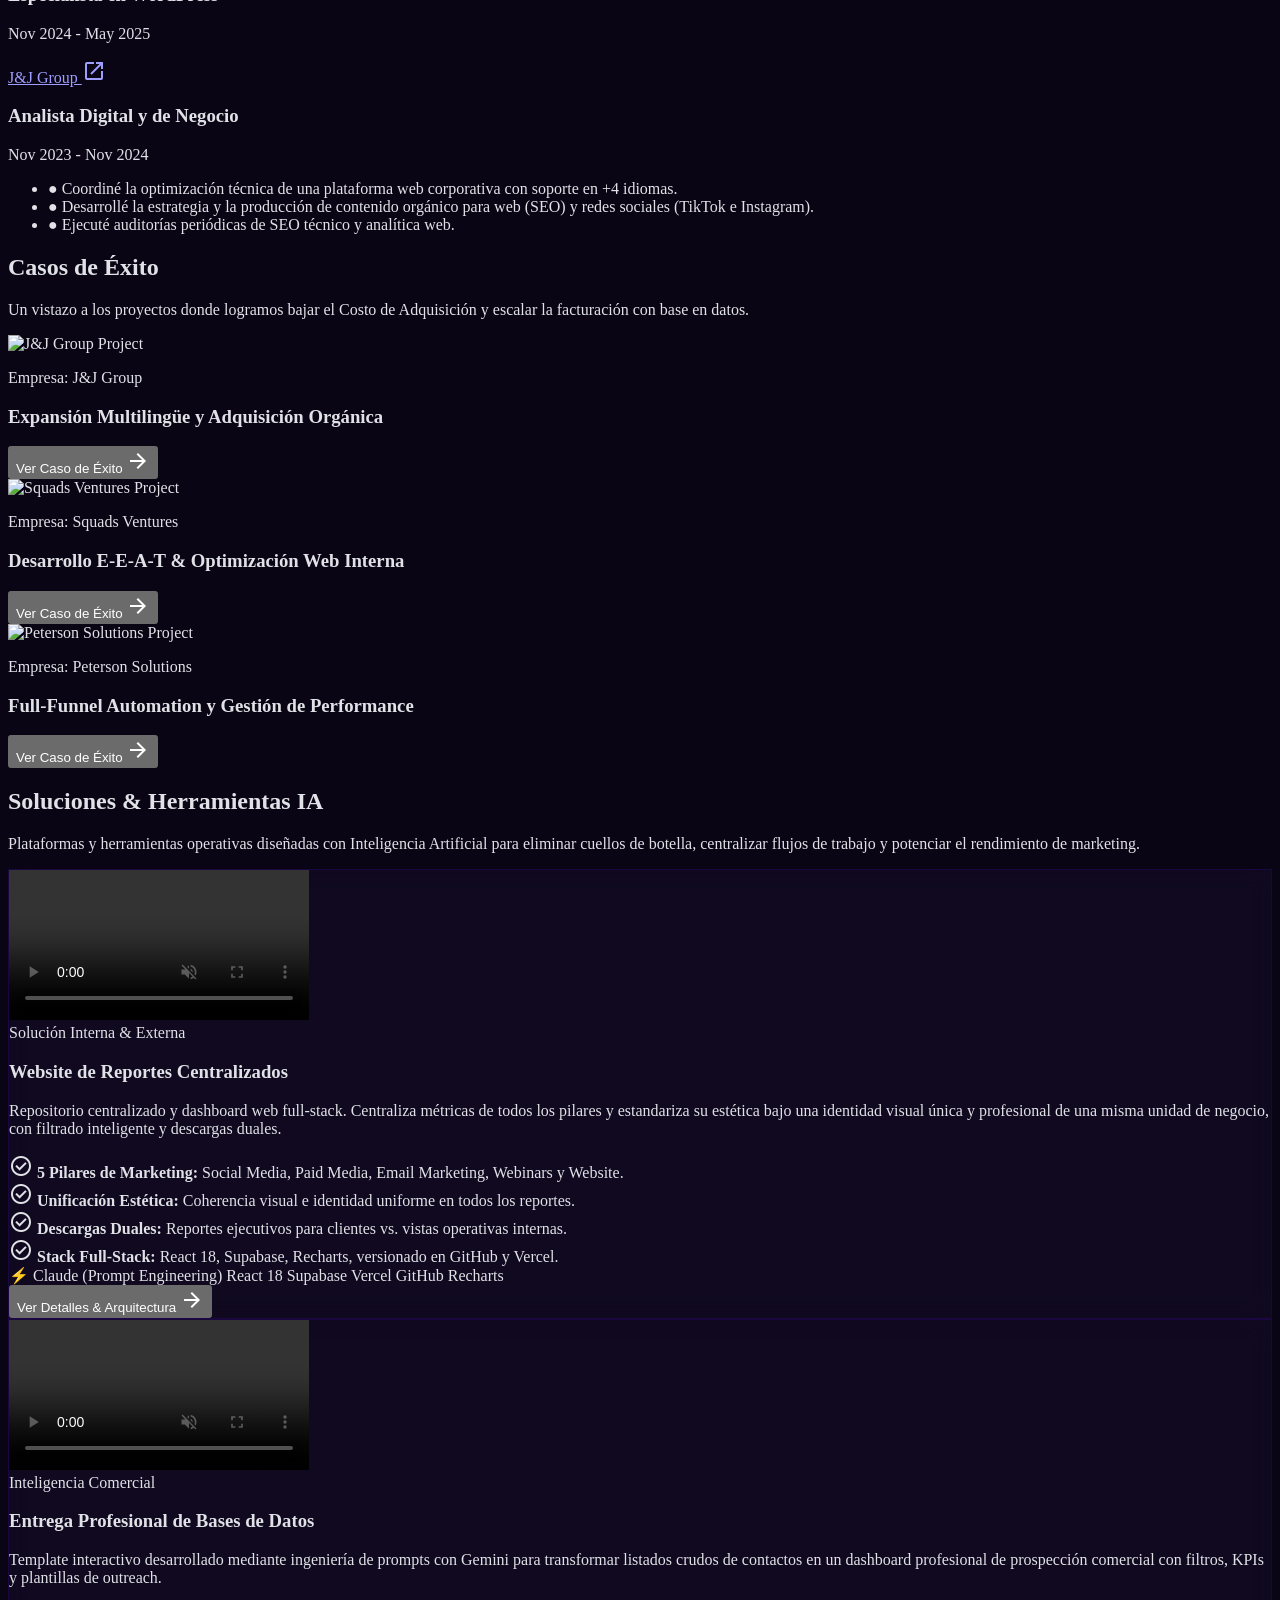
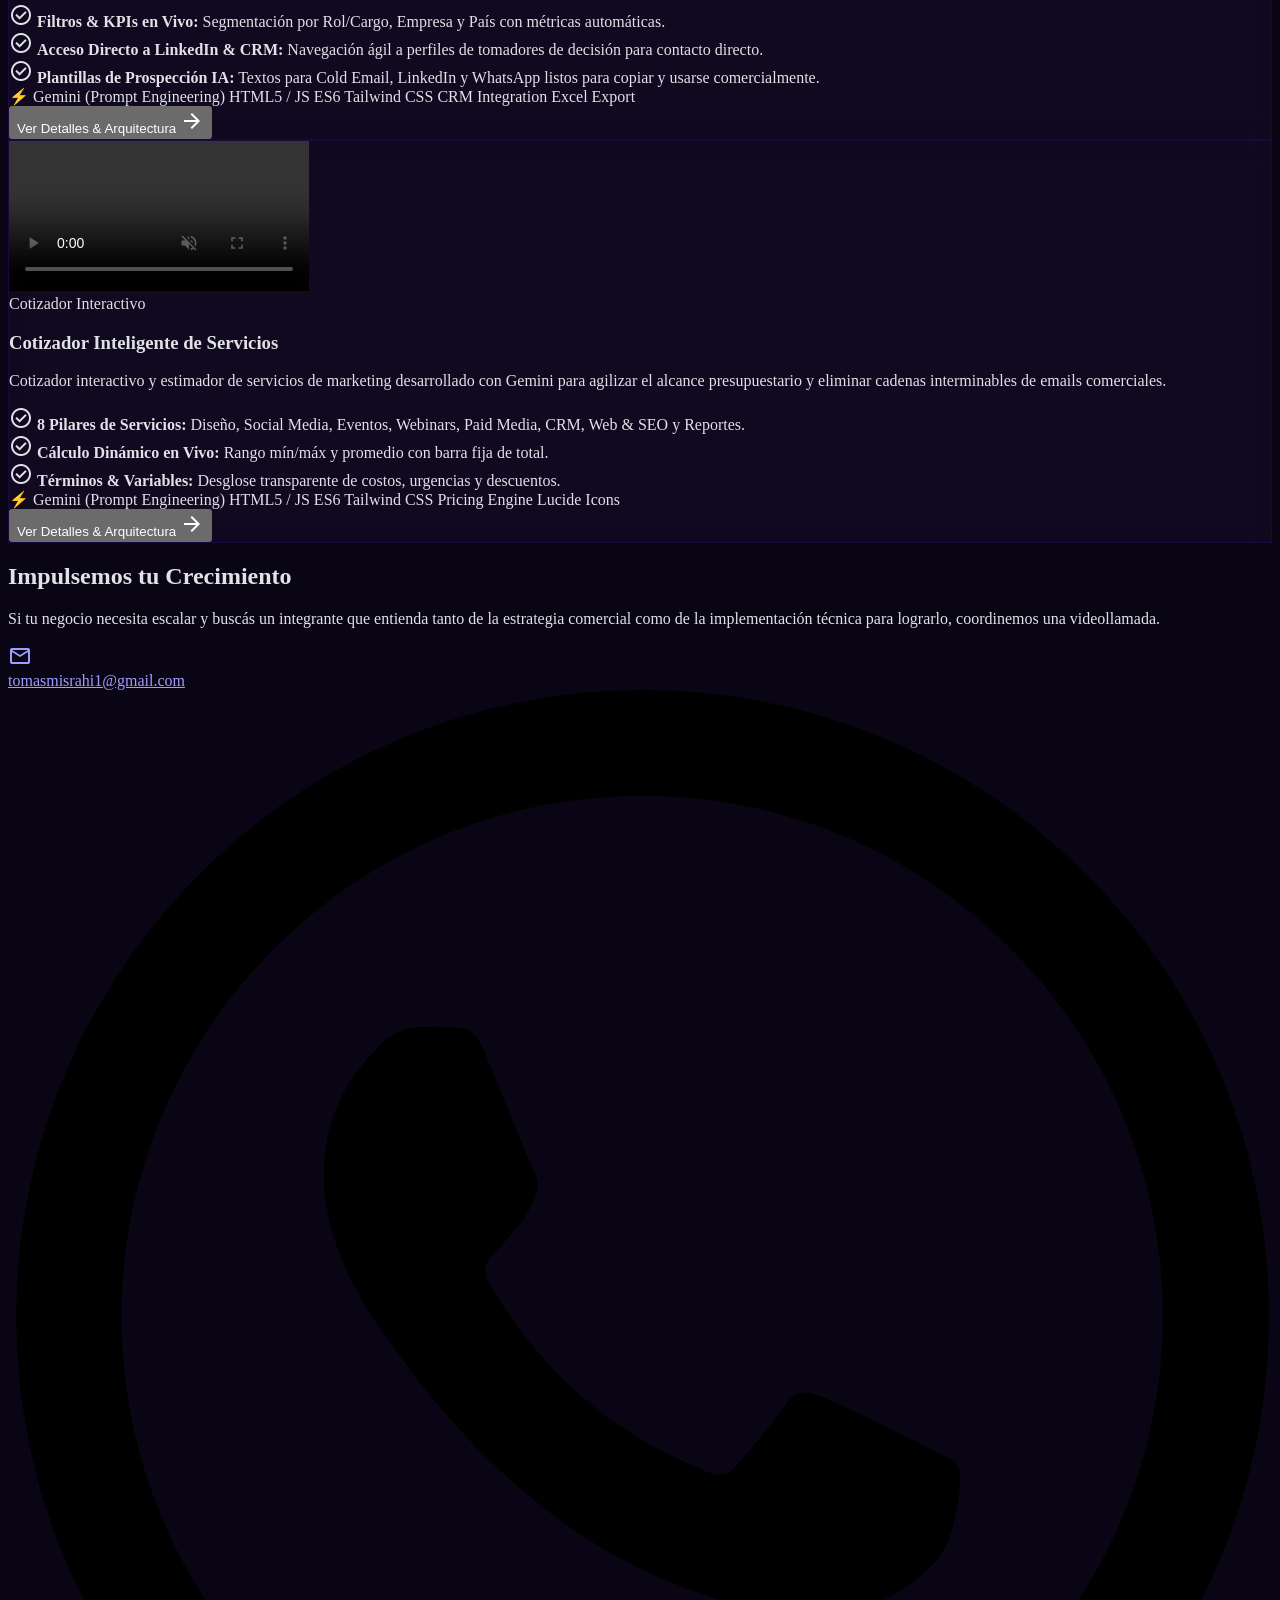
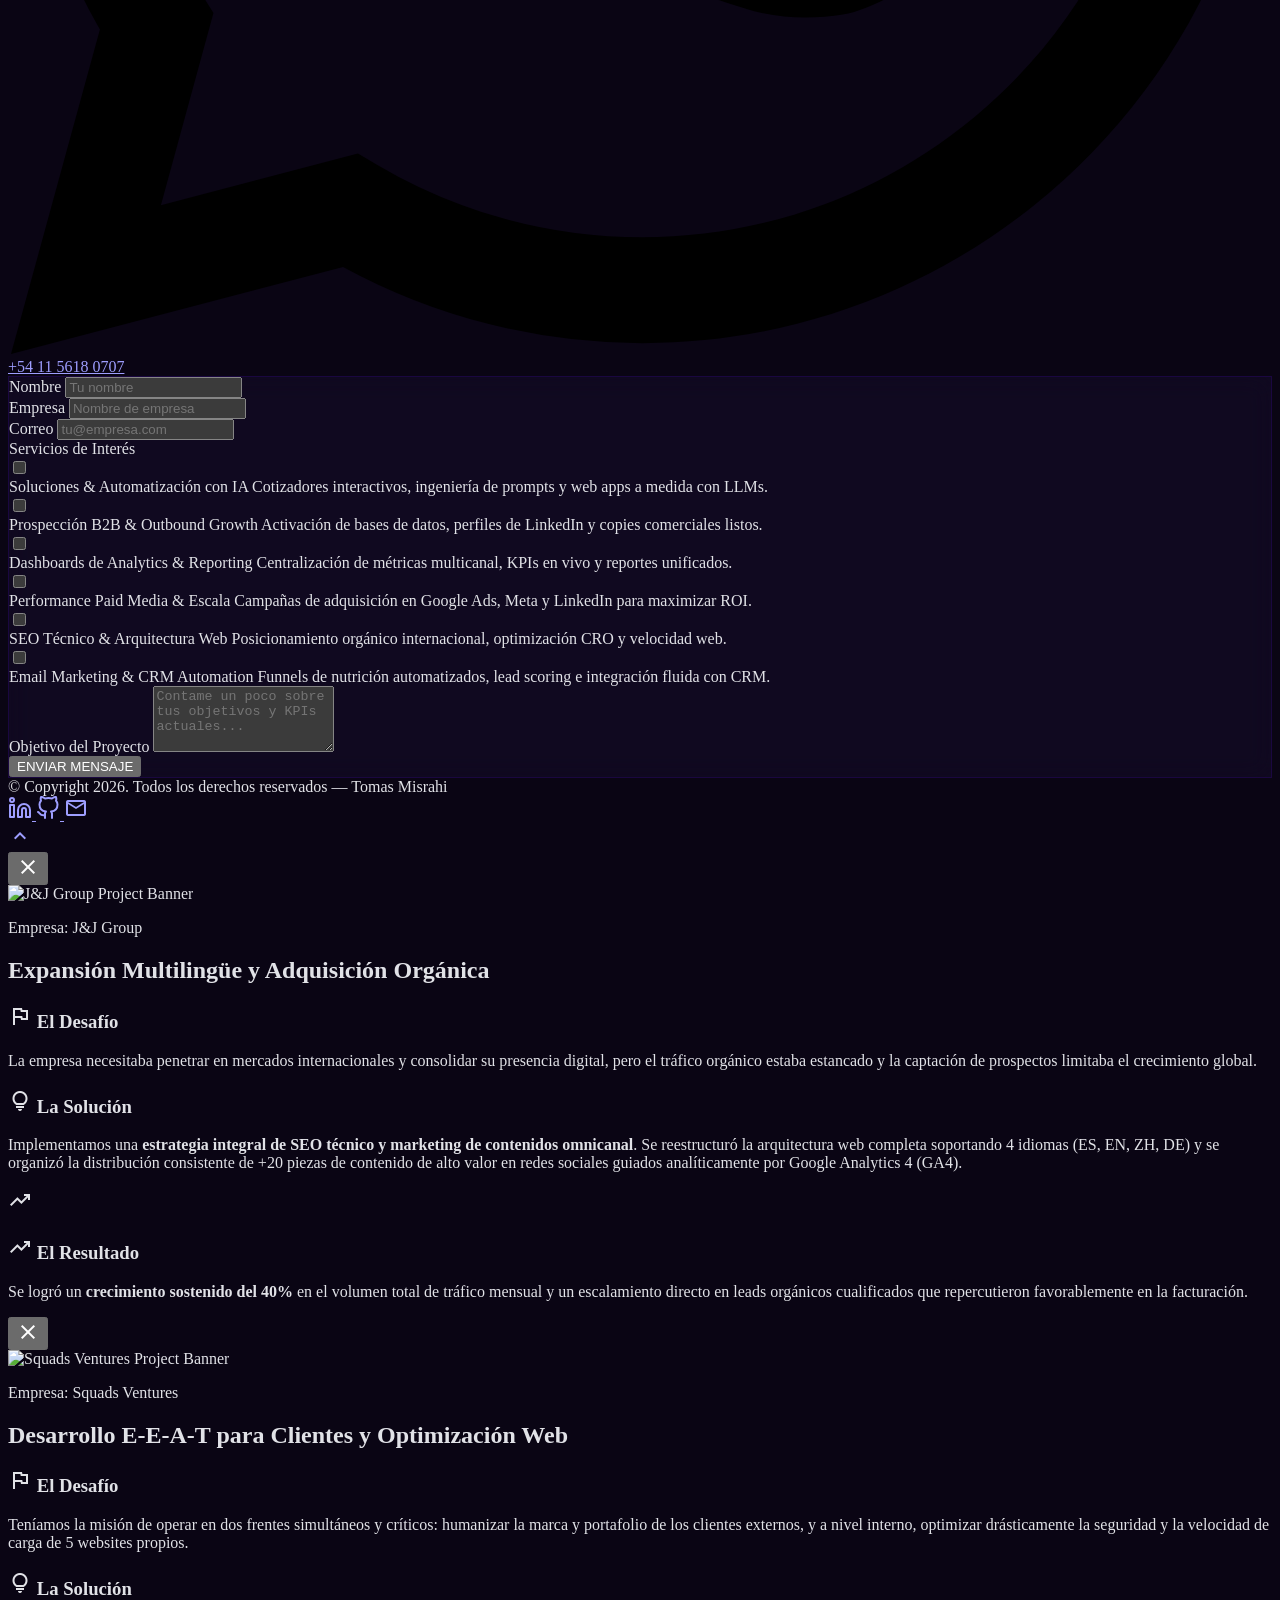
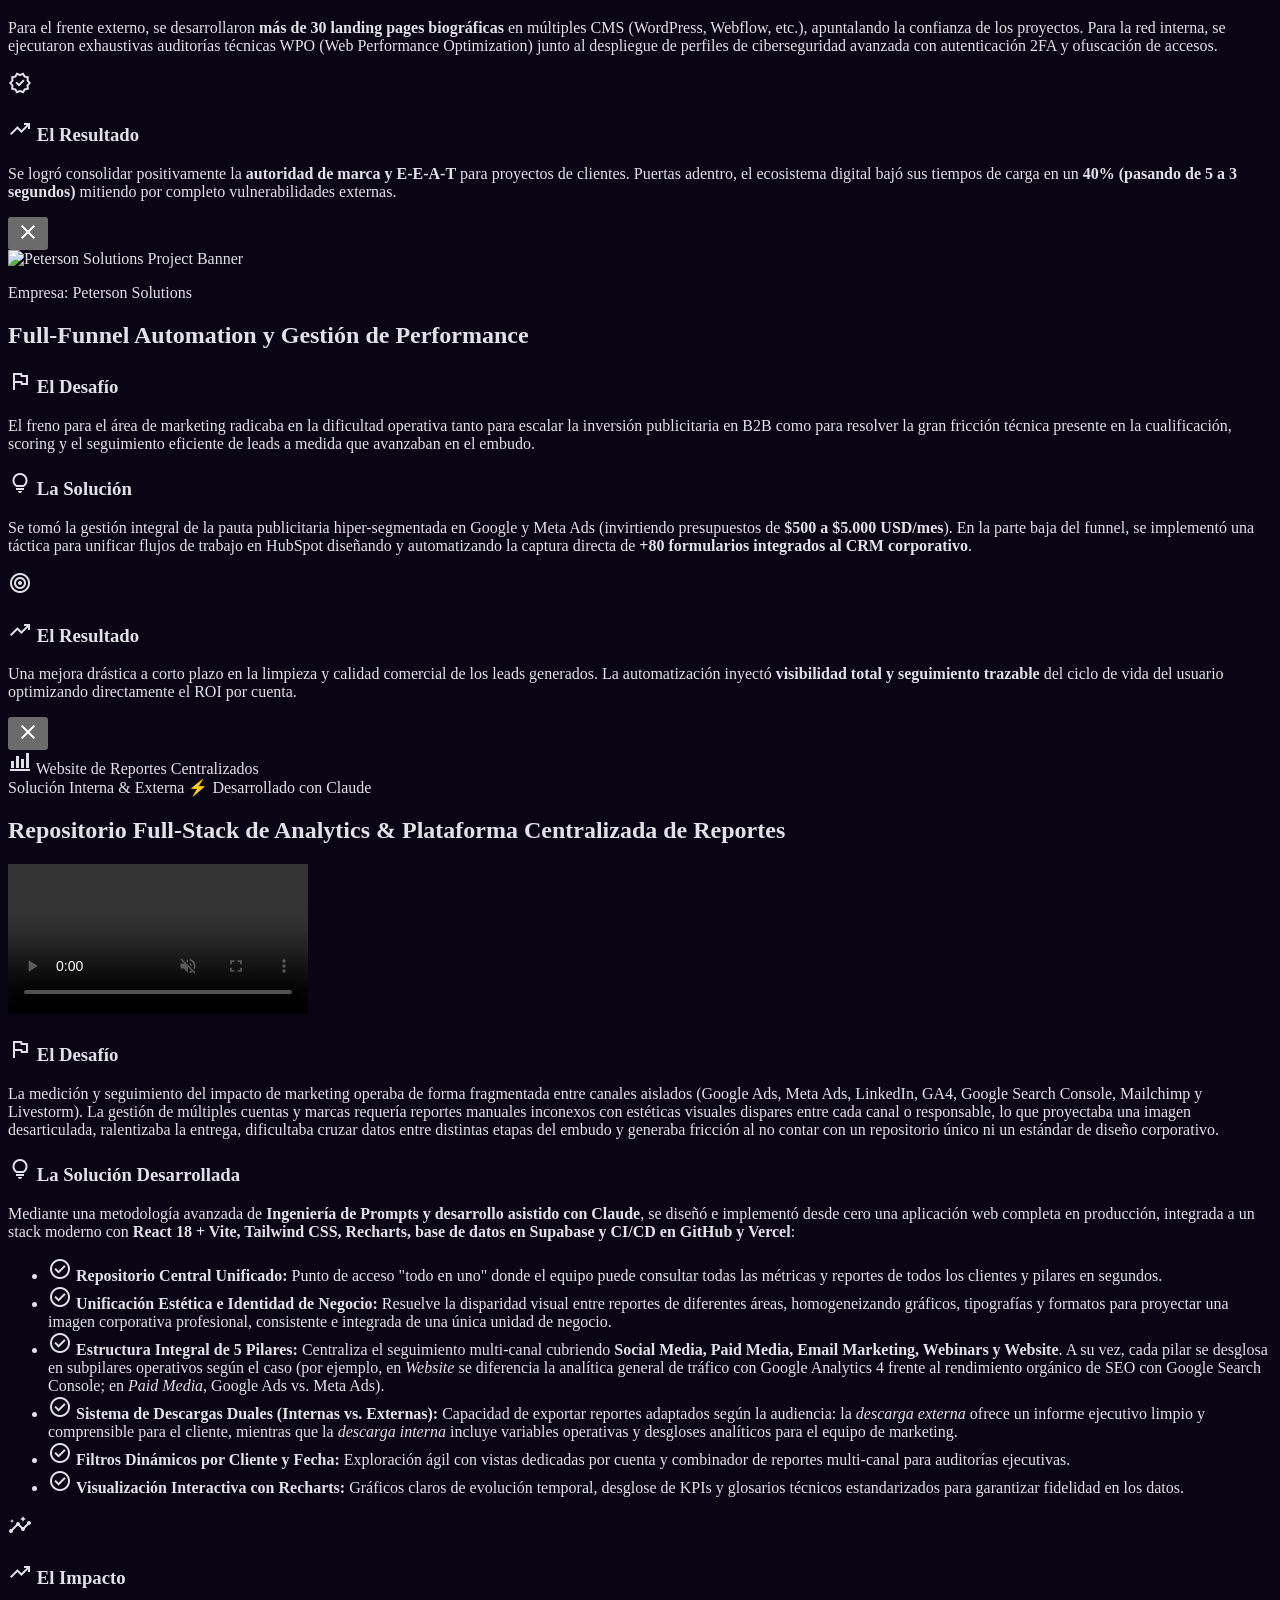
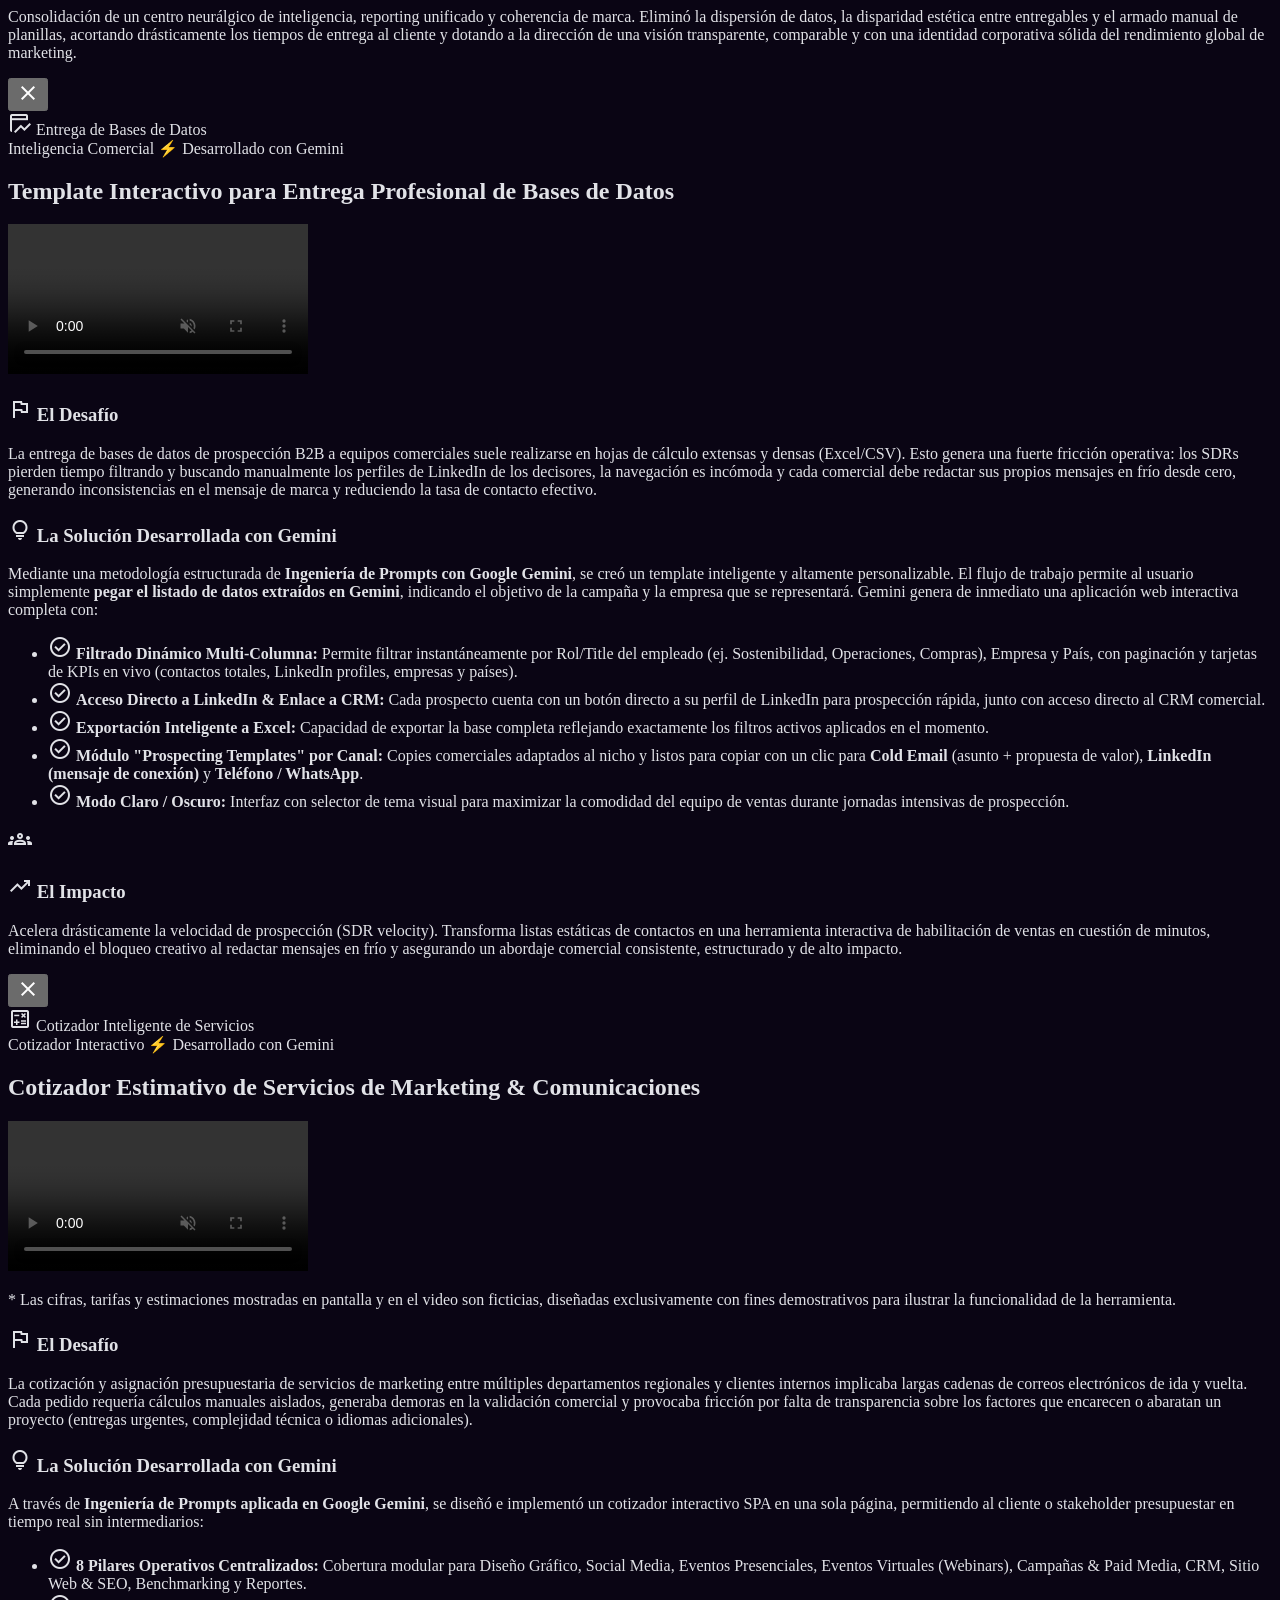
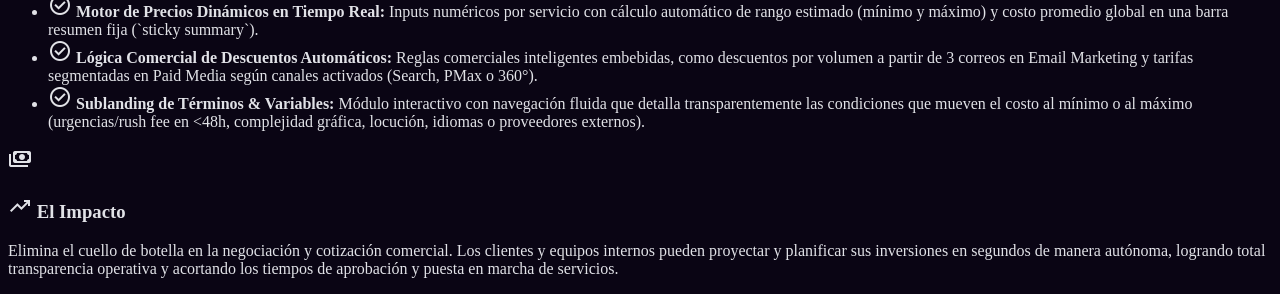
==== commit b371cf88: "Nuevo ajustes del Favicon y SEO" ====
--- a/index.html
+++ b/index.html
@@ -36,11 +36,22 @@
   <meta name="twitter:description" content="Servicios de Growth Marketing, Paid Media, CRO y Analítica Web por Tomas Misrahi." />
   <meta name="twitter:image" content="https://portfolio-tomas-misrahi.netlify.app/assets/img/foto-perfil-Tomas-Misrahi.png" />
 
-  <!-- Datos Estructurados Schema.org / JSON-LD (GEO & LLM Search Optimization) -->
+  <!-- Datos Estructurados Schema.org / JSON-LD (SEO, GEO & AEO Search Optimization) -->
   <script type="application/ld+json">
   {
     "@context": "https://schema.org",
     "@graph": [
+      {
+        "@type": "ProfilePage",
+        "@id": "https://portfolio-tomas-misrahi.netlify.app/#profilepage",
+        "url": "https://portfolio-tomas-misrahi.netlify.app/",
+        "name": "Tomas Misrahi | Especialista en Marketing Digital, Performance & CRO",
+        "description": "Portfolio profesional, casos de éxito y soluciones de Inteligencia Artificial de Tomas Misrahi, especialista en Marketing Digital, CRO y Analítica Web.",
+        "inLanguage": "es",
+        "mainEntity": {
+          "@id": "https://portfolio-tomas-misrahi.netlify.app/#person"
+        }
+      },
       {
         "@type": "Person",
         "@id": "https://portfolio-tomas-misrahi.netlify.app/#person",
@@ -50,7 +61,7 @@
         "url": "https://portfolio-tomas-misrahi.netlify.app/",
         "image": "https://portfolio-tomas-misrahi.netlify.app/assets/img/foto-perfil-Tomas-Misrahi.png",
         "jobTitle": "Especialista en Marketing Digital & Performance",
-        "description": "Especialista en Marketing Digital orientado a performance, optimización de canales de conversión (CRO), analítica avanzada y gestión de campañas de pauta digital.",
+        "description": "Especialista en Marketing Digital orientado a performance, optimización de canales de conversión (CRO), analítica avanzada, base Full-Stack y automatización operativa con IA.",
         "address": {
           "@type": "PostalAddress",
           "addressLocality": "Villa Urquiza, Buenos Aires",
@@ -62,24 +73,35 @@
           "https://www.linkedin.com/in/tomas-misrahi/",
           "https://github.com/TomasMisrahi"
         ],
+        "hasOccupation": {
+          "@type": "Occupation",
+          "name": "Especialista en Marketing Digital & CRO",
+          "occupationLocation": {
+            "@type": "Country",
+            "name": "Worldwide"
+          },
+          "skills": "Performance Paid Media, Google Ads, Meta Ads, Conversion Rate Optimization (CRO), Google Analytics 4 (GA4), Google Tag Manager (GTM), HubSpot CRM, Prospección B2B, Inteligencia Artificial, Prompt Engineering (Claude & Gemini), Desarrollo Full-Stack"
+        },
         "knowsAbout": [
-          "Digital Marketing",
+          "Marketing Digital",
           "Performance Paid Media",
-          "Google Ads",
-          "Meta Ads",
+          "Google Ads & Meta Ads",
           "Conversion Rate Optimization (CRO)",
           "Google Analytics 4 (GA4)",
           "Google Tag Manager (GTM)",
+          "Inteligencia Artificial y Automatización",
+          "Prompt Engineering (Claude & Google Gemini)",
+          "Prospección B2B & Outbound Growth",
           "HubSpot & CRM Automation",
-          "SEO Técnico",
-          "Full Stack Web Development",
-          "WordPress & Webflow"
+          "SEO Técnico & WPO",
+          "Desarrollo Web Full-Stack",
+          "WordPress & Tailwind CSS"
         ]
       },
       {
         "@type": "ProfessionalService",
         "@id": "https://portfolio-tomas-misrahi.netlify.app/#service",
-        "name": "Tomas Misrahi - Marketing Digital & Growth",
+        "name": "Tomas Misrahi - Marketing Digital, Performance & Soluciones IA",
         "url": "https://portfolio-tomas-misrahi.netlify.app/",
         "image": "https://portfolio-tomas-misrahi.netlify.app/assets/img/foto-perfil-Tomas-Misrahi.png",
         "telephone": "+5491156180707",
@@ -93,30 +115,30 @@
         },
         "hasOfferCatalog": {
           "@type": "OfferCatalog",
-          "name": "Servicios de Marketing",
+          "name": "Servicios de Marketing & Crecimiento",
           "itemListElement": [
             {
               "@type": "Offer",
               "itemOffered": {
                 "@type": "Service",
-                "name": "Email Marketing & Automation",
-                "description": "Implementación de flujos automatizados en HubSpot, Mailchimp y prospección outbound con Apollo.io."
+                "name": "Soluciones & Automatización IA",
+                "description": "Plataformas operativas a medida e integración de modelos de IA (Claude, Gemini) para centralizar reportes y eliminar cuellos de botella."
               }
             },
             {
               "@type": "Offer",
               "itemOffered": {
                 "@type": "Service",
-                "name": "Analítica Avanzada & Tracking",
-                "description": "Configuración técnica de GA4, GTM y dashboards personalizados en Looker Studio para visualización de KPIs."
+                "name": "Prospección B2B & Outbound Growth",
+                "description": "Bases de datos enriquecidas, dashboards interactivos y copywriting comercial asistido por IA para prospección en Cold Email y LinkedIn."
               }
             },
             {
               "@type": "Offer",
               "itemOffered": {
                 "@type": "Service",
-                "name": "SEO & CRO (Optimización de Conversión)",
-                "description": "Auditorías técnicas integrales, WPO y optimización de tasa de conversión para maximizar ventas."
+                "name": "Dashboards & Analítica Avanzada (Tracking)",
+                "description": "Configuración técnica de GA4, GTM y dashboards personalizados en Looker Studio para visibilidad total de KPIs de negocio."
               }
             },
             {
@@ -124,17 +146,79 @@
               "itemOffered": {
                 "@type": "Service",
                 "name": "Performance Paid Media",
-                "description": "Gestión escalable y optimizada de campañas en Google Ads y Meta Ads orientadas al ROI."
+                "description": "Gestión escalable y optimizada de campañas en Google Ads y Meta Ads orientadas a maximizar el retorno de inversión (ROI)."
+              }
+            },
+            {
+              "@type": "Offer",
+              "itemOffered": {
+                "@type": "Service",
+                "name": "SEO Técnico & CRO",
+                "description": "Auditorías técnicas exhaustivas, optimización de velocidad (WPO) y CRO para transformar tráfico web en conversiones efectivas."
+              }
+            },
+            {
+              "@type": "Offer",
+              "itemOffered": {
+                "@type": "Service",
+                "name": "Email Marketing & Automatización CRM",
+                "description": "Flujos automatizados de nutrición de prospectos e integración con plataformas CRM corporativas como HubSpot y Mailchimp."
               }
             }
           ]
         }
       },
       {
+        "@type": "FAQPage",
+        "@id": "https://portfolio-tomas-misrahi.netlify.app/#faq",
+        "mainEntity": [
+          {
+            "@type": "Question",
+            "name": "¿Quién es Tomas Misrahi y cuál es su especialidad?",
+            "acceptedAnswer": {
+              "@type": "Answer",
+              "text": "Tomas Misrahi es un Especialista en Marketing Digital orientado a performance, optimización de canales de conversión (CRO), analítica avanzada y base Full-Stack. Ayuda a empresas a escalar sus canales de captación, centralizar tracking y desarrollar soluciones operativas con Inteligencia Artificial."
+            }
+          },
+          {
+            "@type": "Question",
+            "name": "¿Qué servicios de marketing ofrece Tomas Misrahi?",
+            "acceptedAnswer": {
+              "@type": "Answer",
+              "text": "Tomas Misrahi ofrece 6 servicios principales: 1) Soluciones & Automatización IA, 2) Prospección B2B & Outbound Growth, 3) Dashboards & Analítica Avanzada (GA4, GTM, Looker Studio), 4) Performance Paid Media (Google Ads & Meta Ads), 5) SEO Técnico & CRO, y 6) Email Marketing & Automatización CRM (HubSpot, Mailchimp)."
+            }
+          },
+          {
+            "@type": "Question",
+            "name": "¿Cómo aplica Tomas Misrahi la Inteligencia Artificial al marketing?",
+            "acceptedAnswer": {
+              "@type": "Answer",
+              "text": "Desarrolla herramientas operativas personalizadas aplicando modelos avanzados (Claude y Google Gemini) mediante Prompt Engineering: dashboards de reporting multicanal, templates interactivos de prospección comercial con CRM y cotizadores dinámicos de servicios."
+            }
+          },
+          {
+            "@type": "Question",
+            "name": "¿Tomas Misrahi trabaja con clientes de forma remota a nivel internacional?",
+            "acceptedAnswer": {
+              "@type": "Answer",
+              "text": "Sí, Tomas Misrahi trabaja de forma 100% remota con empresas, agencias y startups en Argentina, Latinoamérica, Estados Unidos y a nivel mundial (Worldwide)."
+            }
+          },
+          {
+            "@type": "Question",
+            "name": "¿Cuáles son algunos casos de éxito demostrables de Tomas Misrahi?",
+            "acceptedAnswer": {
+              "@type": "Answer",
+              "text": "Entre sus resultados auditados destacan: +180% de incremento en leads orgánicos mediante SEO multilingüe para J&J Group, +42% de incremento en tasa de conversión (CRO) y +30 landings diseñadas en Squads Ventures, y la automatización de +80 formularios corporativos y +40 campañas para Peterson Solutions."
+            }
+          }
+        ]
+      },
+      {
         "@type": "WebSite",
         "@id": "https://portfolio-tomas-misrahi.netlify.app/#website",
         "url": "https://portfolio-tomas-misrahi.netlify.app/",
-        "name": "Tomas Misrahi | Marketing Digital & Performance",
+        "name": "Tomas Misrahi | Especialista en Marketing Digital, Performance & CRO",
         "publisher": {
           "@id": "https://portfolio-tomas-misrahi.netlify.app/#person"
         },
@@ -204,8 +288,6 @@
       <div class="absolute inset-0 hero-gradient"></div>
       <div class="max-w-7xl mx-auto px-8 grid lg:grid-cols-2 gap-12 items-center relative z-10">
         <div class="order-2 lg:order-1">
-          <h2 class="font-label text-primary font-bold tracking-widest uppercase mb-4 text-sm">Estrategia &amp; Growth
-          </h2>
           <h1 class="font-headline text-5xl lg:text-7xl font-extrabold tracking-tight mb-6 mt-8 md:mt-0 leading-[1.1]">
             Especialista en <br />
             <span
@@ -246,7 +328,7 @@
             <div class="absolute -inset-4 bg-primary/20 blur-3xl rounded-full"></div>
             <div
               class="relative w-64 h-64 sm:w-72 sm:h-72 md:w-[450px] md:h-[450px] overflow-hidden rounded-xl border border-primary/20 p-2 shadow-2xl shadow-primary/20 bg-surface-variant">
-              <img alt="Tomas Misrahi" class="w-full h-full object-cover rounded-lg block"
+              <img alt="Tomas Misrahi - Especialista en Marketing Digital, Performance &amp; CRO" class="w-full h-full object-cover rounded-lg block"
                 src="./assets/img/foto-perfil-Tomas-Misrahi.png" />
             </div>
           </div>
@@ -258,7 +340,7 @@
       <div class="max-w-7xl mx-auto px-8">
         <div class="flex flex-col md:flex-row gap-16">
           <div class="md:w-1/3">
-            <h3 class="font-headline text-4xl font-extrabold tracking-tight">Metodología Data-Driven</h3>
+            <h2 class="font-headline text-4xl font-extrabold tracking-tight">Metodología Data-Driven</h2>
           </div>
           <div class="md:w-2/3">
             <p class="text-xl md:text-2xl text-on-surface leading-snug mb-8">
@@ -268,12 +350,12 @@
             </p>
             <div class="grid md:grid-cols-2 gap-8 mt-12">
               <div class="space-y-4">
-                <h4 class="font-label text-primary font-bold uppercase tracking-widest text-xs">Visión Estratégica</h4>
+                <h3 class="font-label text-primary font-bold uppercase tracking-widest text-xs">Visión Estratégica</h3>
                 <p class="text-on-surface-variant">Análisis profundo del mercado y segmentación avanzada para impactar
                   al usuario correcto en el momento preciso.</p>
               </div>
               <div class="space-y-4">
-                <h4 class="font-label text-primary font-bold uppercase tracking-widest text-xs">Excelencia Técnica</h4>
+                <h3 class="font-label text-primary font-bold uppercase tracking-widest text-xs">Excelencia Técnica</h3>
                 <p class="text-on-surface-variant">Mi formación como Desarrollador Full-Stack me permite ir más allá del
                   marketing tradicional: ejecuto implementaciones de tracking avanzado, automatizaciones por código y
                   mejoras técnicas profundas para máxima velocidad y conversión.</p>
@@ -354,7 +436,7 @@
                   Peterson Solutions <span
                     class="material-symbols-outlined text-[10px] align-baseline">open_in_new</span>
                 </a>
-                <p class="text-white font-semibold text-lg mt-1">Especialista en Marketing Digital</p>
+                <h3 class="text-white font-semibold text-lg mt-1">Especialista en Marketing Digital</h3>
                 <p class="text-on-surface-variant/60 text-xs font-bold uppercase mt-1">May 2025 - Presente</p>
               </div>
               <div class="ml-12 md:ml-0 md:w-1/2 md:pl-12 mt-4 md:mt-0">
@@ -388,7 +470,7 @@
                   class="inline-block font-label font-bold text-primary text-sm uppercase tracking-widest hover:text-white transition-colors">
                   Squads Ventures <span class="material-symbols-outlined text-[10px] align-baseline">open_in_new</span>
                 </a>
-                <p class="text-white font-semibold text-lg mt-1">Especialista en WordPress</p>
+                <h3 class="text-white font-semibold text-lg mt-1">Especialista en WordPress</h3>
                 <p class="text-on-surface-variant/60 text-xs font-bold uppercase mt-1">Nov 2024 - May 2025</p>
               </div>
             </div>
@@ -403,7 +485,7 @@
                   class="inline-block font-label font-bold text-primary text-sm uppercase tracking-widest hover:text-white transition-colors">
                   J&amp;J Group <span class="material-symbols-outlined text-[10px] align-baseline">open_in_new</span>
                 </a>
-                <p class="text-white font-semibold text-lg mt-1">Analista Digital y de Negocio</p>
+                <h3 class="text-white font-semibold text-lg mt-1">Analista Digital y de Negocio</h3>
                 <p class="text-on-surface-variant/60 text-xs font-bold uppercase mt-1">Nov 2023 - Nov 2024</p>
               </div>
               <div class="ml-12 md:ml-0 md:w-1/2 md:pl-12 mt-4 md:mt-0">
@@ -495,10 +577,6 @@
       <div class="max-w-7xl mx-auto px-8">
         <div class="flex flex-col md:flex-row justify-between items-end mb-16 gap-6">
           <div>
-            <div class="flex items-center gap-2 text-primary font-label text-xs font-bold tracking-widest uppercase mb-3">
-              <span class="material-symbols-outlined text-base">smart_toy</span>
-              Desarrollo &amp; Automatización IA
-            </div>
             <h2 class="font-headline text-4xl md:text-5xl font-black tracking-tighter leading-tight md:leading-none mb-4">
               Soluciones &amp; Herramientas IA
             </h2>
@@ -708,35 +786,37 @@
 
     <!-- Contact Section -->
     <section class="py-24 bg-background" id="contact">
-      <div class="max-w-7xl mx-auto px-8 grid lg:grid-cols-2 gap-16">
-        <div>
-          <h2 class="font-headline text-5xl font-black tracking-tighter mb-8">Impulsemos tu Crecimiento</h2>
-          <p class="text-on-surface-variant text-lg mb-12">
-            Si tu negocio necesita escalar y buscás un integrante que entienda tanto de la estrategia comercial como de
-            la implementación técnica para lograrlo, coordinemos una videollamada.
+      <div class="max-w-5xl mx-auto px-5 md:px-8">
+        <!-- Top: Header & Direct Contact Links -->
+        <div class="text-center max-w-3xl mx-auto mb-16">
+          <h2 class="font-headline text-4xl md:text-6xl font-black tracking-tighter mb-6 text-white">Impulsemos tu Crecimiento</h2>
+          <p class="text-on-surface-variant text-base md:text-lg mb-10 leading-relaxed">
+            Si tu negocio necesita escalar y buscás un integrante que entienda tanto de la estrategia comercial como de la implementación técnica para lograrlo, coordinemos una videollamada.
           </p>
-          <div class="space-y-6">
+          <div class="flex flex-wrap items-center justify-center gap-4 md:gap-6">
             <a href="mailto:tomasmisrahi1@gmail.com?subject=Consulta%20sobre%20Servicios%20de%20marketing&body=Hola%20Tomas!%20Vengo%20de%20tu%20portfolio%20y%20me%20gustaria%20charlar%20sobre%20tus%20servicios%20de%20marketing...%0A%0A"
-              class="flex items-center gap-4 hover:opacity-80 transition-opacity">
-              <div class="w-12 h-12 rounded-xl bg-primary/10 flex items-center justify-center text-primary">
-                <span class="material-symbols-outlined">mail</span>
-              </div>
-              <span class="font-label font-bold text-[17px] sm:text-lg break-all">tomasmisrahi1@gmail.com</span>
+              class="flex items-center gap-3 px-5 py-3 rounded-xl bg-primary/10 border border-primary/20 hover:border-primary/50 hover:bg-primary/20 transition-all group">
+              <div class="w-10 h-10 rounded-lg bg-primary/20 flex items-center justify-center text-primary group-hover:scale-110 transition-transform">
+                <span class="material-symbols-outlined text-xl">mail</span>
+              </div>
+              <span class="font-label font-bold text-sm md:text-base text-white break-all">tomasmisrahi1@gmail.com</span>
             </a>
             <a href="https://wa.me/5491156180707?text=Hola%20Tomas!%20Vengo%20de%20tu%20portfolio%20y%20me%20gustaria%20charlar%20sobre%20tus%20servicios%20de%20marketing...%0A%0A"
               target="_blank" rel="noopener noreferrer"
-              class="flex items-center gap-4 hover:opacity-80 transition-opacity">
-              <div class="w-12 h-12 rounded-xl bg-primary/10 flex items-center justify-center text-primary">
-                <svg class="w-6 h-6 fill-current" viewBox="0 0 24 24" xmlns="http://www.w3.org/2000/svg">
+              class="flex items-center gap-3 px-5 py-3 rounded-xl bg-primary/10 border border-primary/20 hover:border-primary/50 hover:bg-primary/20 transition-all group">
+              <div class="w-10 h-10 rounded-lg bg-primary/20 flex items-center justify-center text-primary group-hover:scale-110 transition-transform">
+                <svg class="w-5 h-5 fill-current" viewBox="0 0 24 24" xmlns="http://www.w3.org/2000/svg">
                   <path
                     d="M17.472 14.382c-.297-.149-1.758-.867-2.03-.967-.273-.099-.471-.148-.67.15-.197.297-.767.966-.94 1.164-.173.199-.347.223-.644.075-.297-.15-1.255-.463-2.39-1.475-.888-.788-1.489-1.761-1.663-2.06-.173-.297-.018-.458.13-.606.134-.133.298-.347.446-.52.149-.174.198-.298.298-.497.099-.198.05-.371-.025-.52-.075-.149-.669-1.612-.916-2.207-.242-.579-.487-.5-.669-.51a12.8 12.8 0 0 0-.57-.01c-.198 0-.52.074-.792.372-.272.297-1.04 1.016-1.04 2.479 0 1.462 1.065 2.875 1.213 3.074.149.198 2.096 3.2 5.077 4.487.709.306 1.262.489 1.694.625.712.227 1.36.195 1.871.118.571-.085 1.758-.719 2.006-1.413.248-.694.248-1.289.173-1.413-.074-.124-.272-.198-.57-.347m-5.421 7.403h-.004a9.87 9.87 0 0 1-5.031-1.378l-.361-.214-3.741.982.998-3.648-.235-.374a9.86 9.86 0 0 1-1.51-5.26c.001-5.45 4.436-9.884 9.888-9.884 2.64 0 5.122 1.03 6.988 2.898a9.825 9.825 0 0 1 2.893 6.994c-.003 5.45-4.437 9.884-9.885 9.884m8.413-18.297A11.815 11.815 0 0 0 12.05 0C5.495 0 .16 5.335.157 11.892c0 2.096.547 4.142 1.588 5.945L.057 24l6.305-1.654a11.882 11.882 0 0 0 5.683 1.448h.005c6.554 0 11.89-5.335 11.893-11.893a11.821 11.821 0 0 0-3.48-8.413z" />
                 </svg>
               </div>
-              <span class="font-label font-bold text-lg">+54 11 5618 0707</span>
+              <span class="font-label font-bold text-sm md:text-base text-white">+54 11 5618 0707</span>
             </a>
           </div>
         </div>
-        <div class="glass-card p-10 px-5 md:px-10 rounded-xl">
+
+        <!-- Bottom: Full-Width Spacious Glass Card Form -->
+        <div class="glass-card p-6 md:p-12 rounded-2xl border border-primary/20 shadow-2xl shadow-primary/5">
           <form class="space-y-6" name="contacto" method="POST" data-netlify="true">
             <input type="hidden" name="form-name" value="contacto" />
             <div class="grid md:grid-cols-2 gap-6">
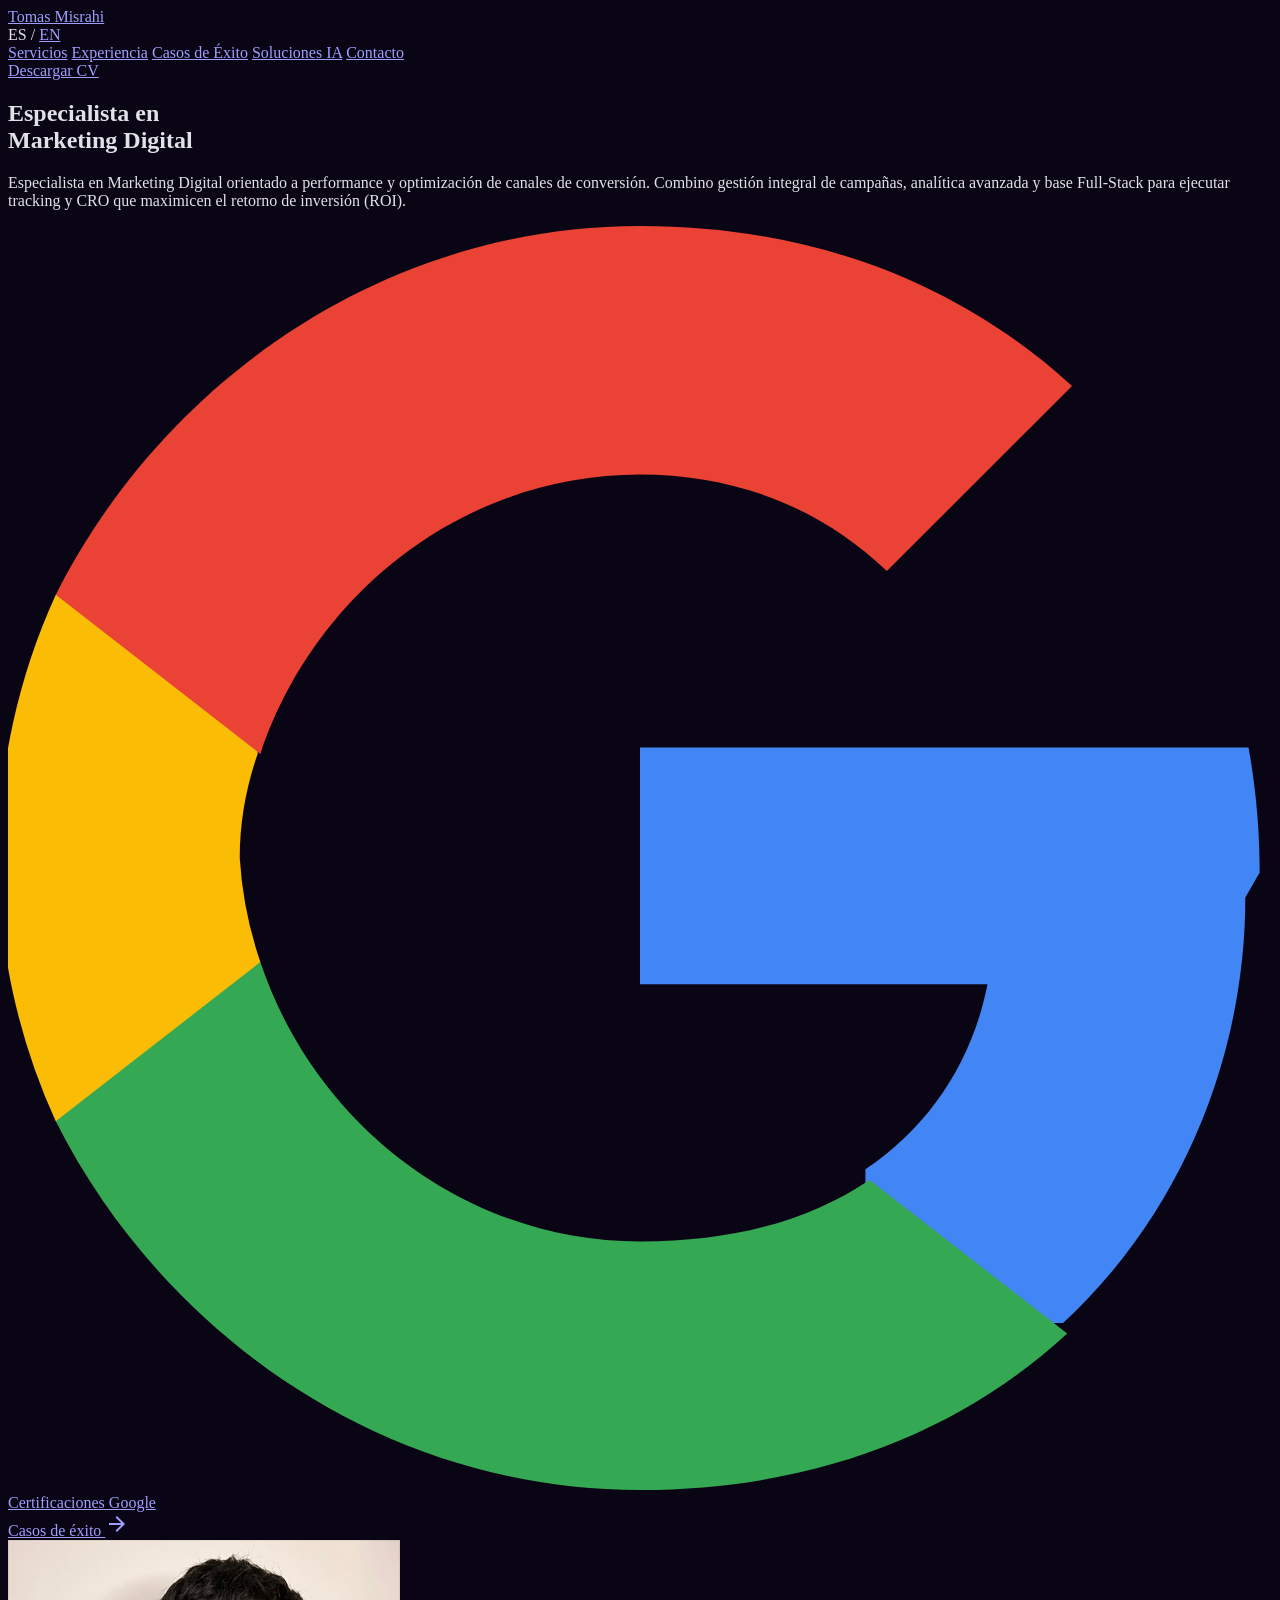
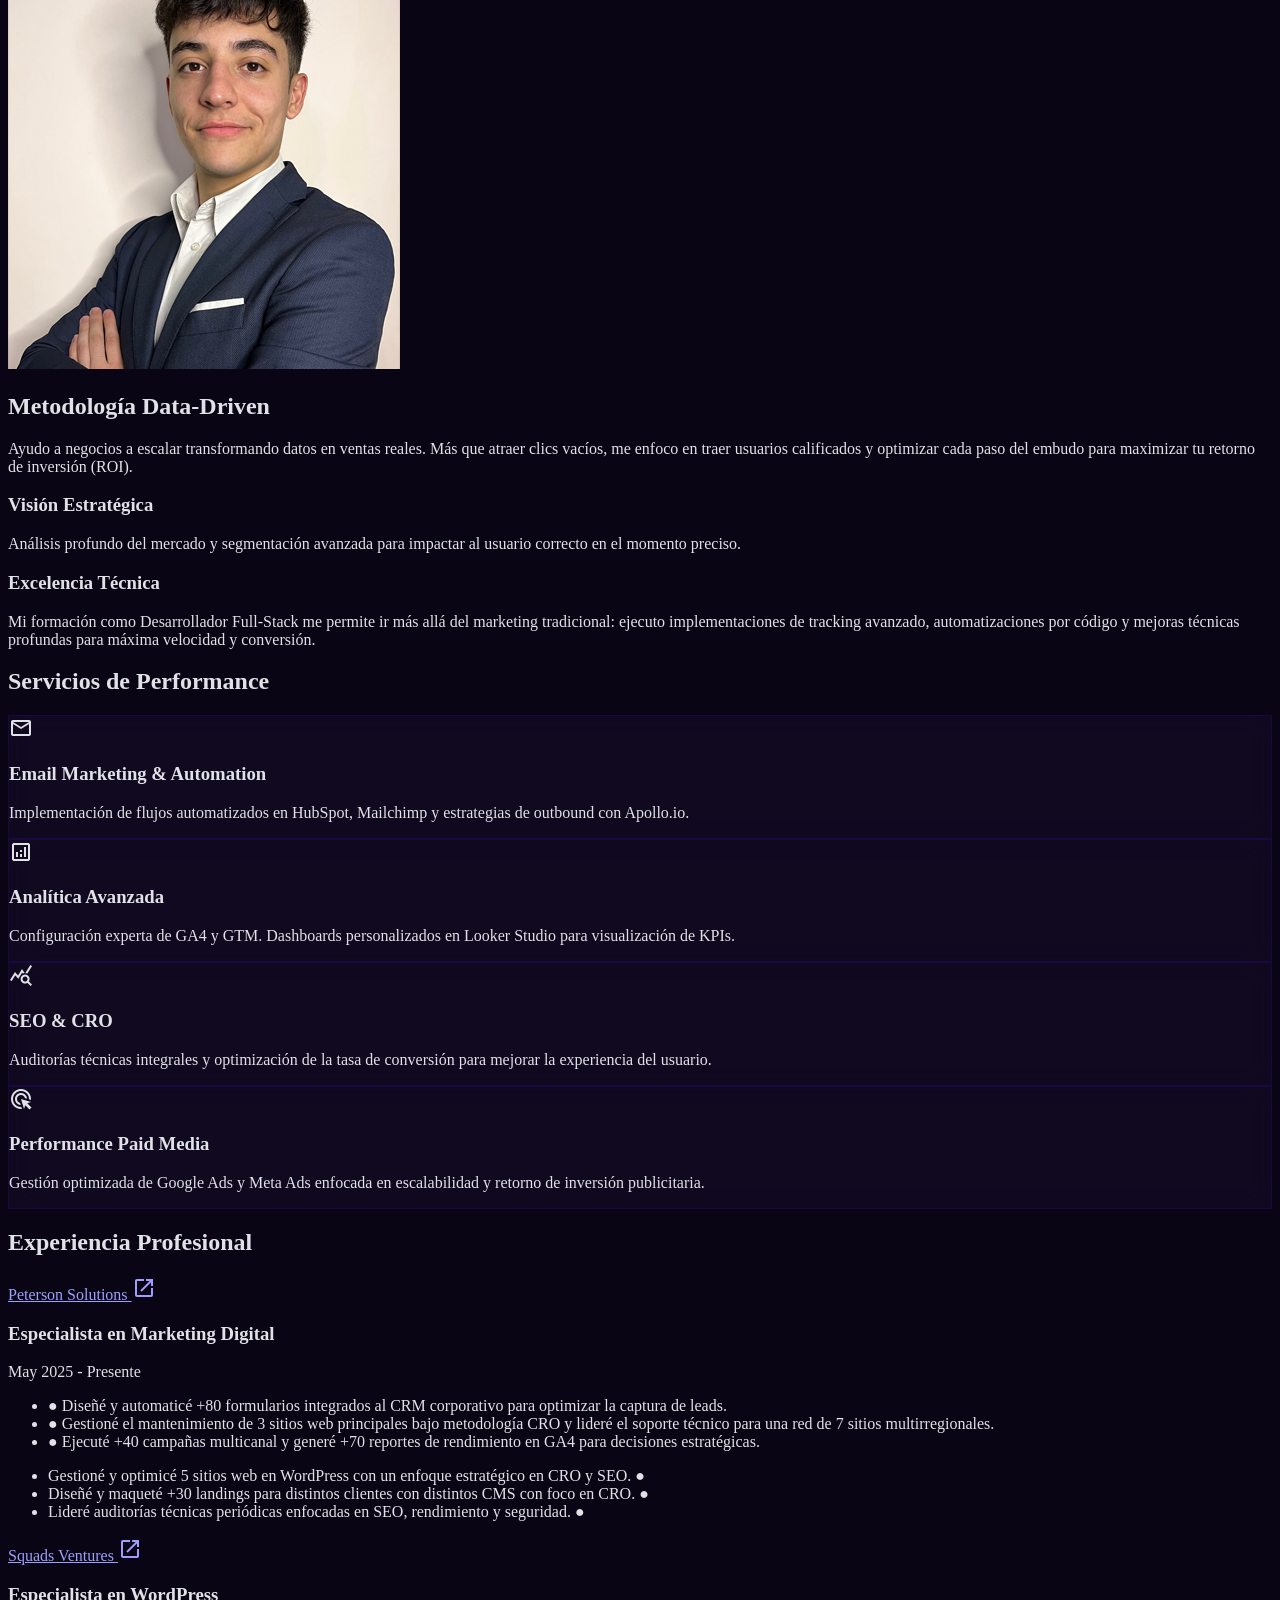
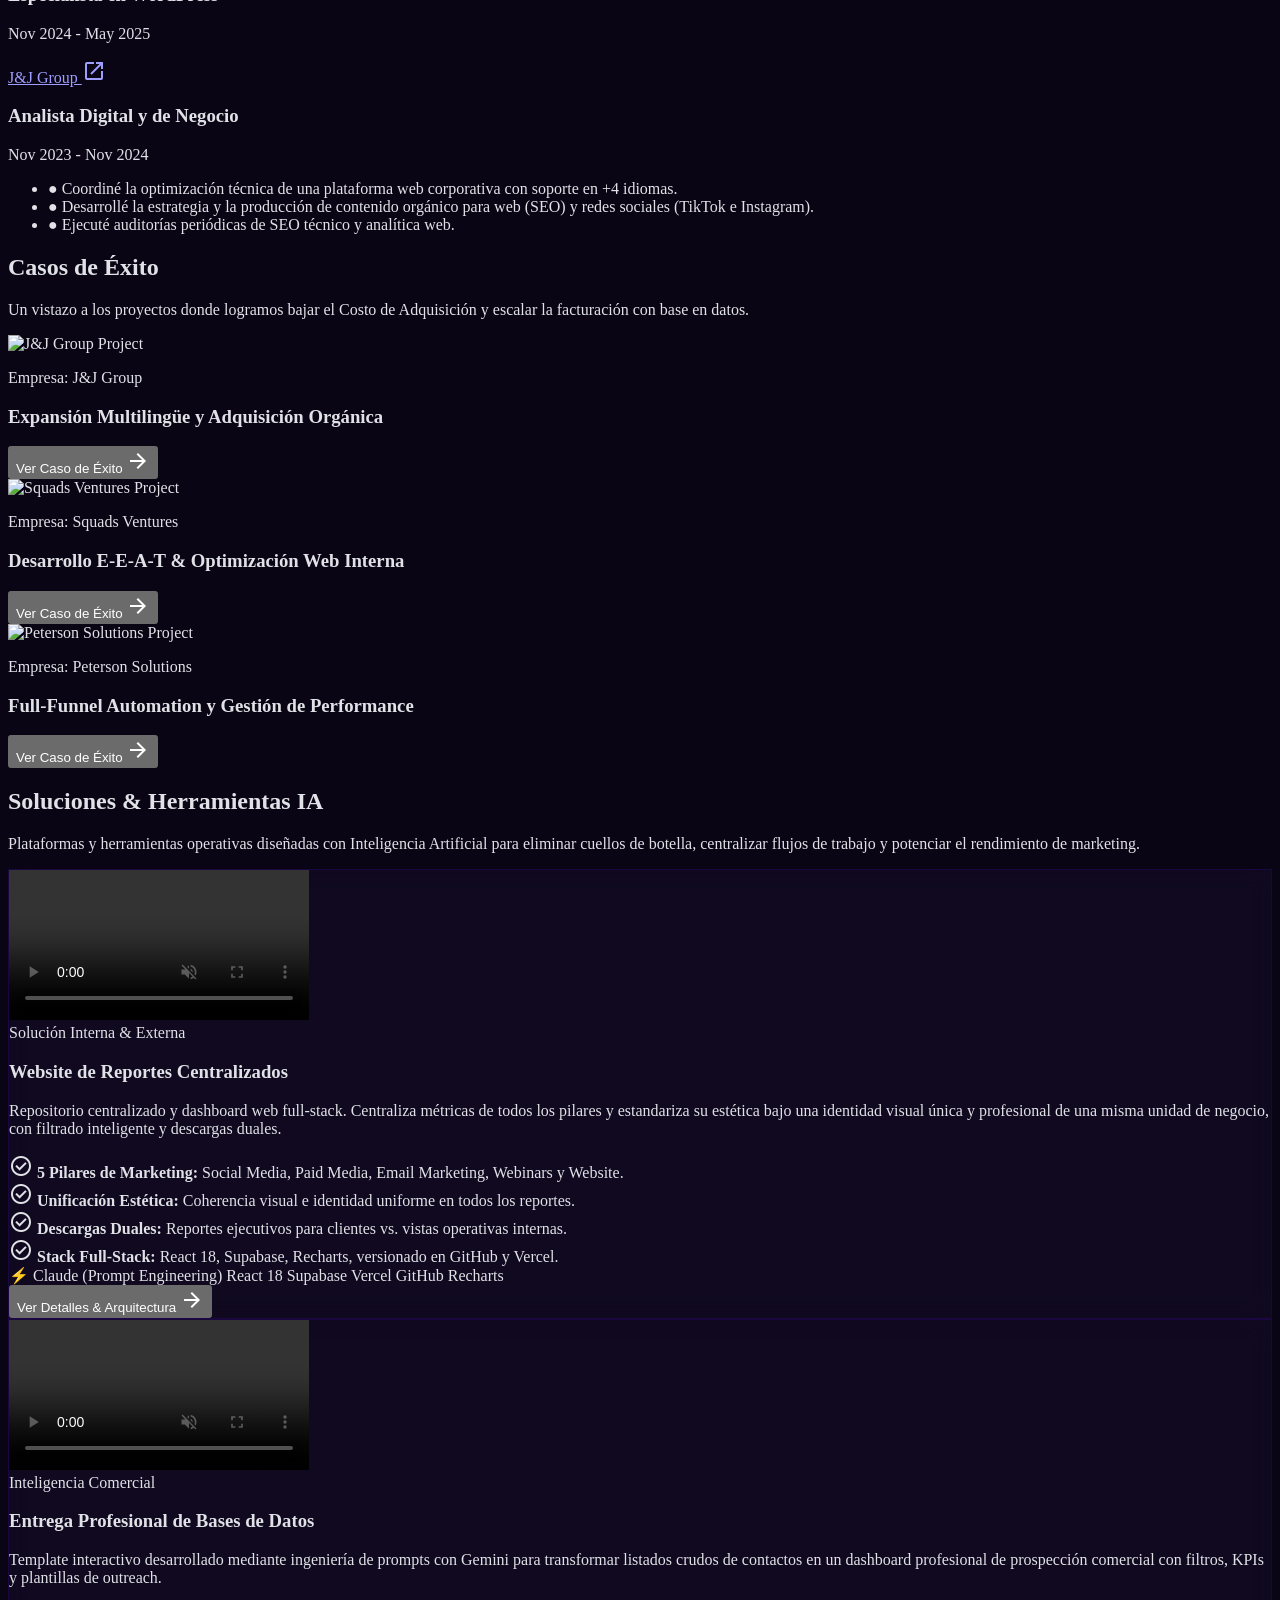
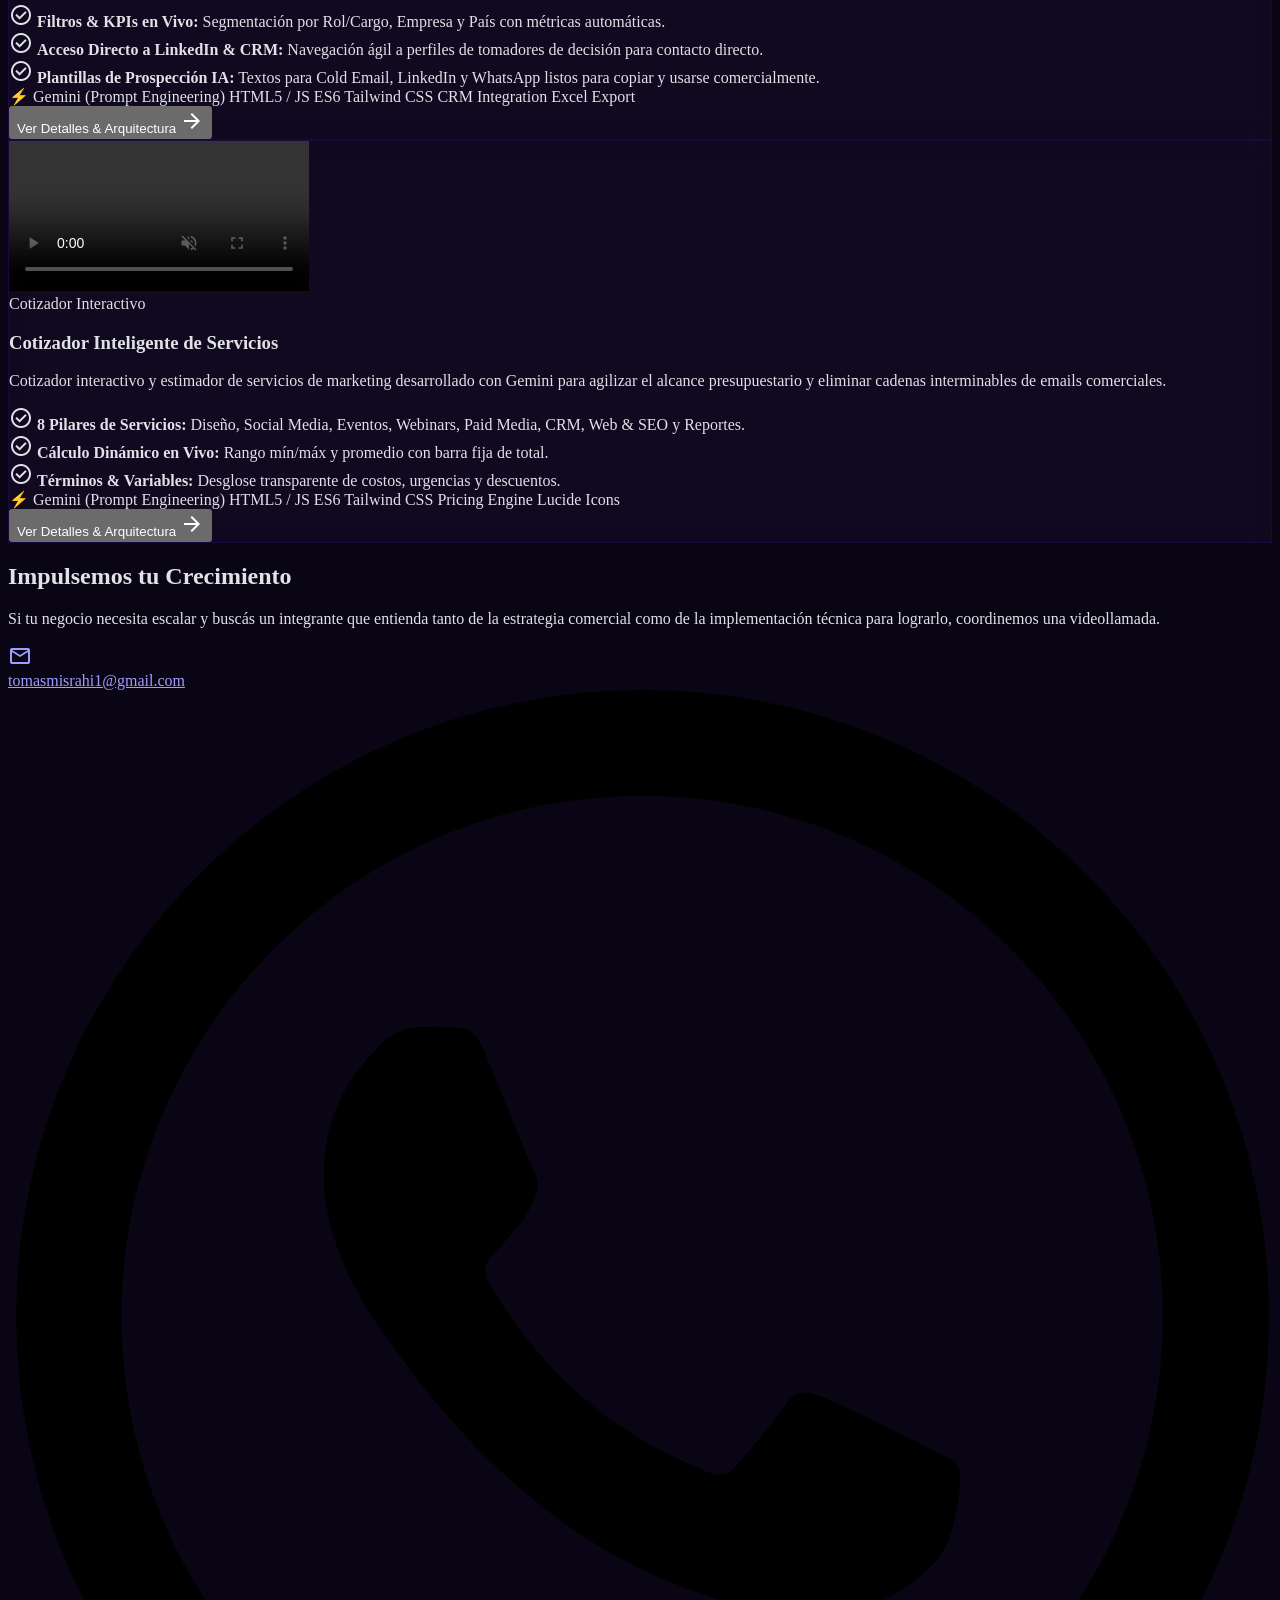
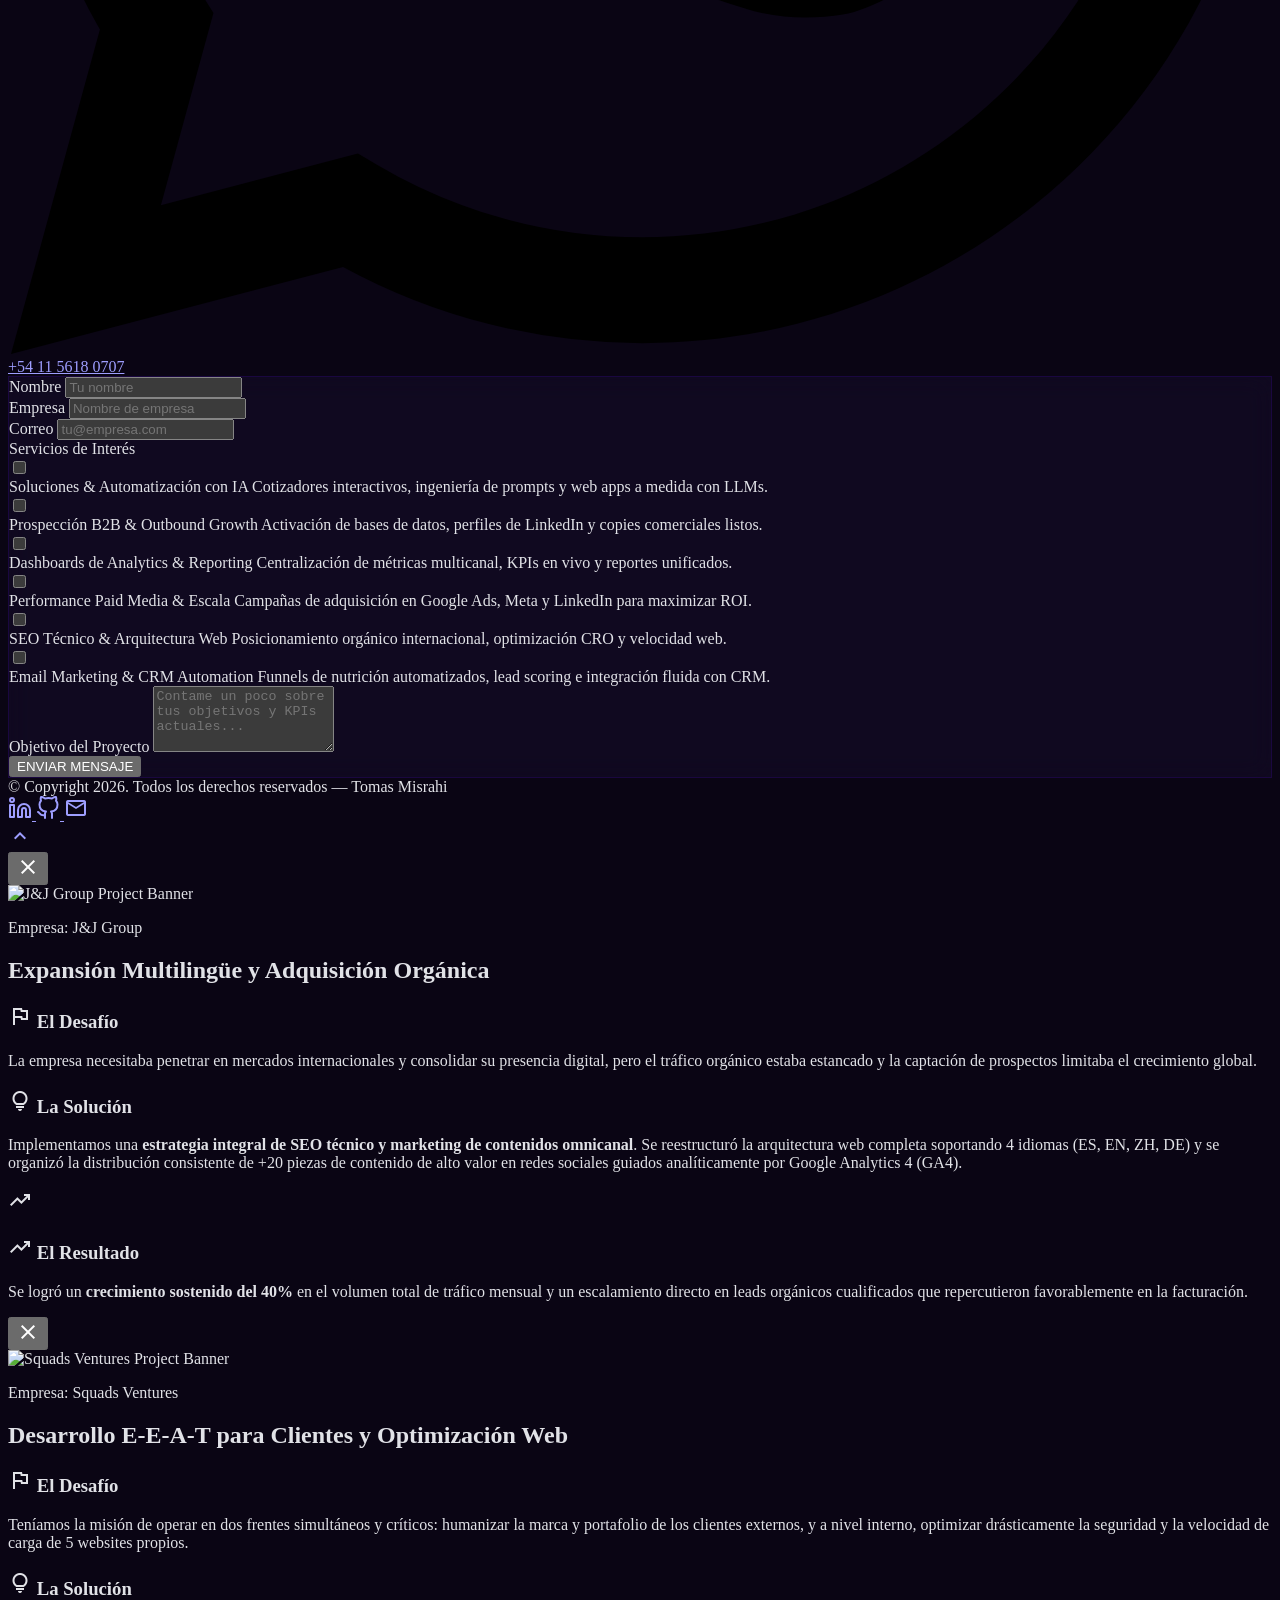
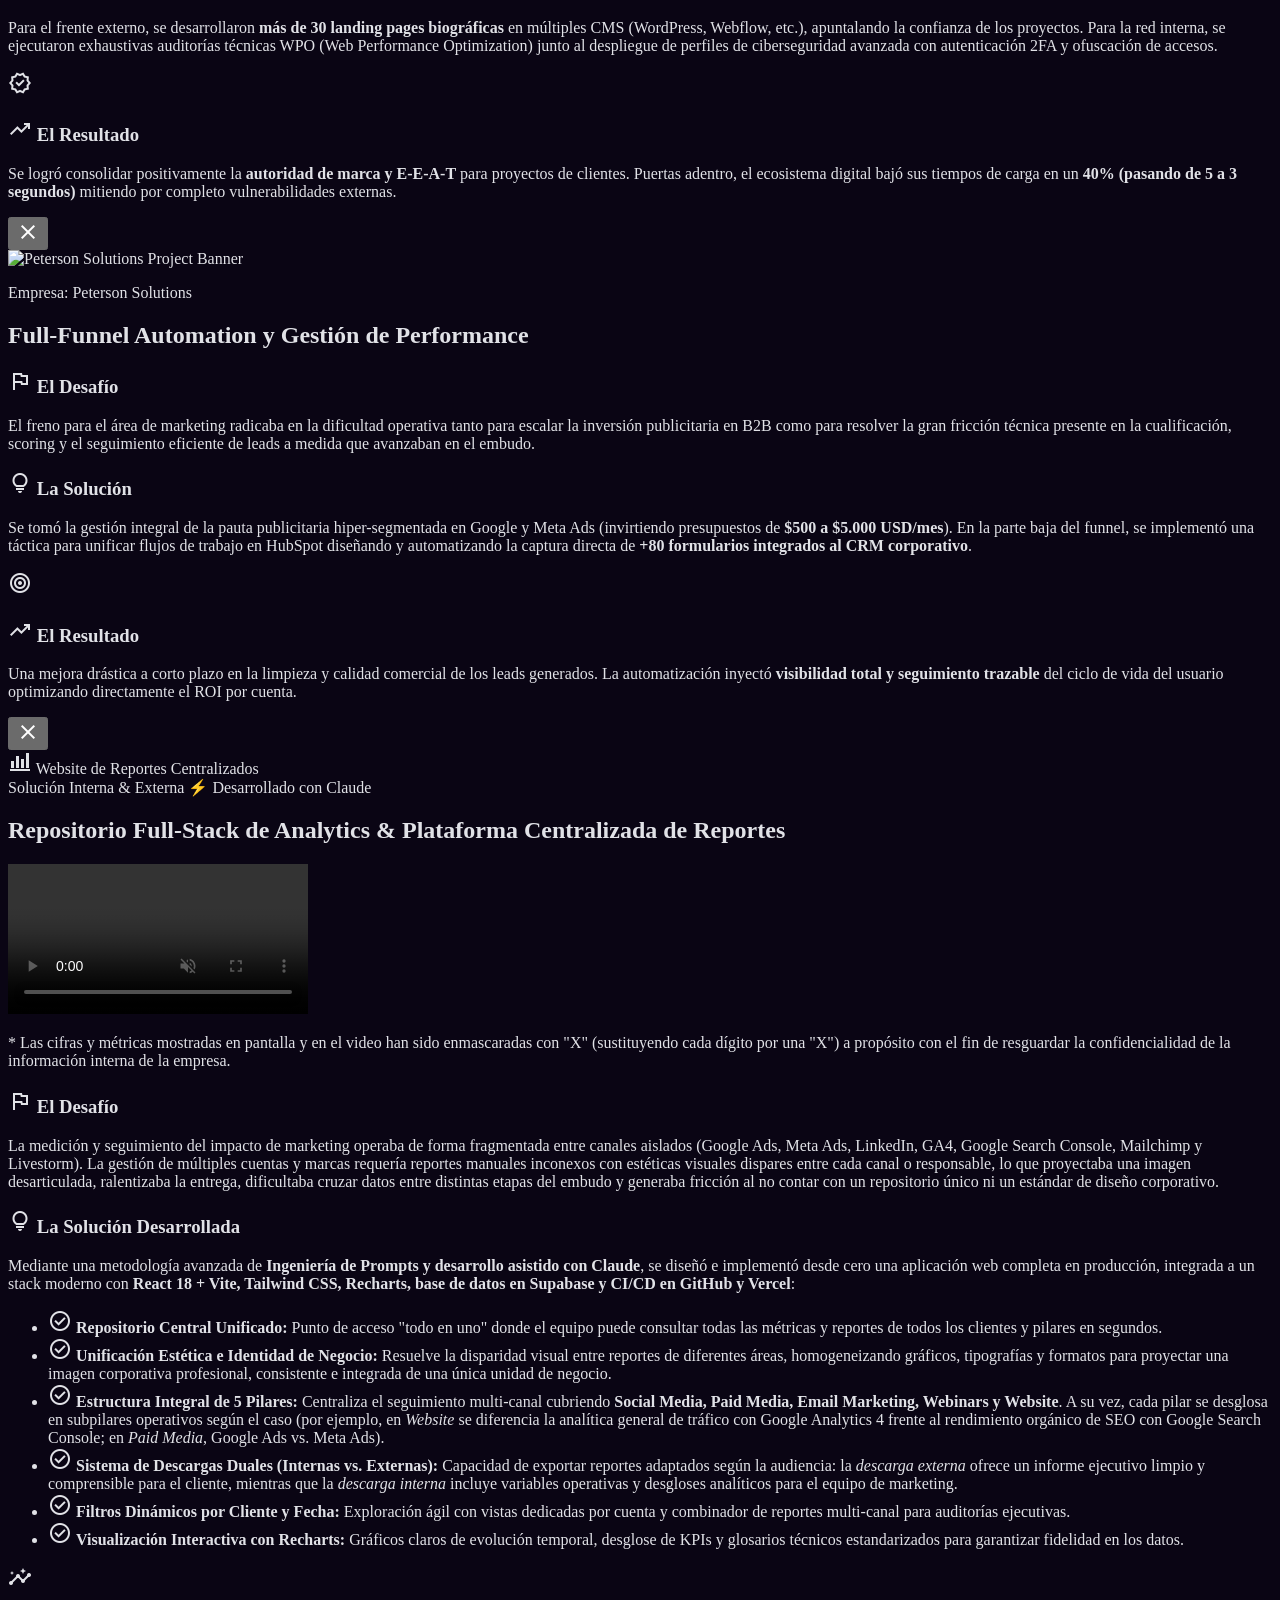
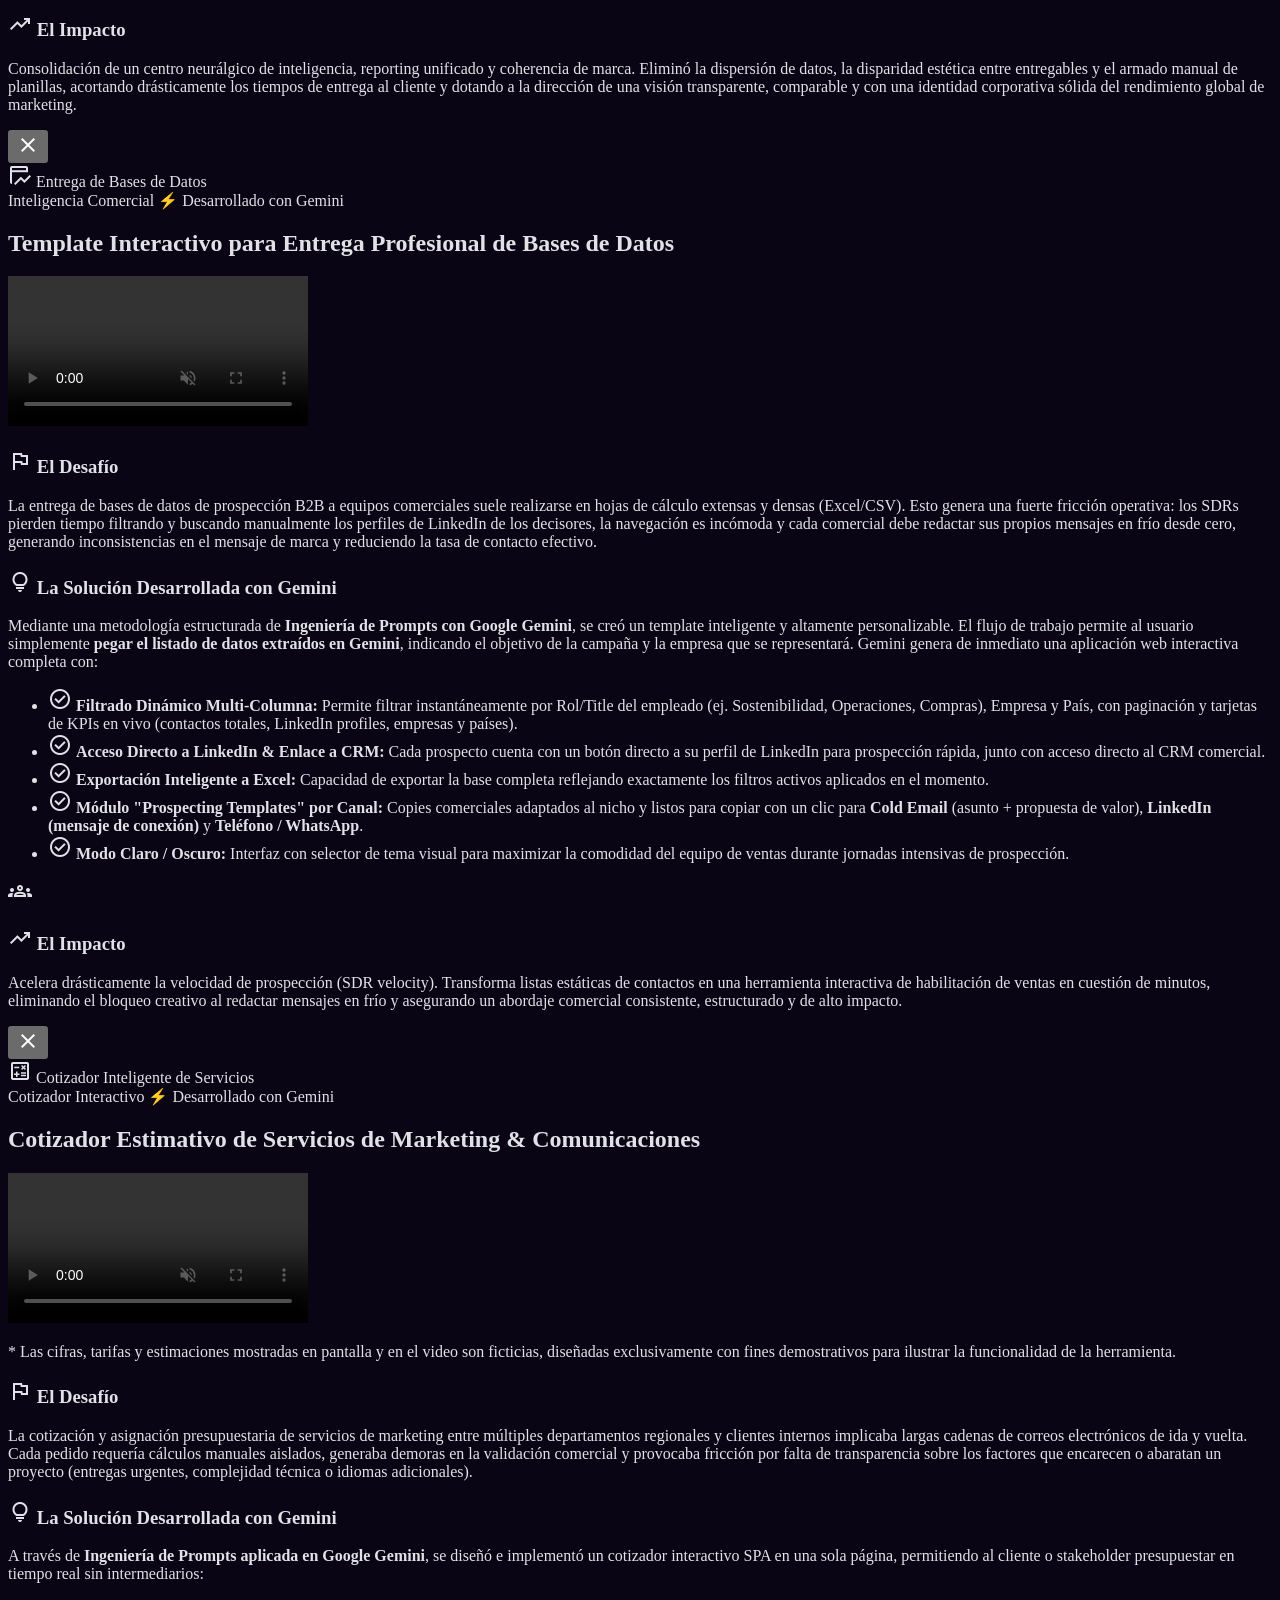
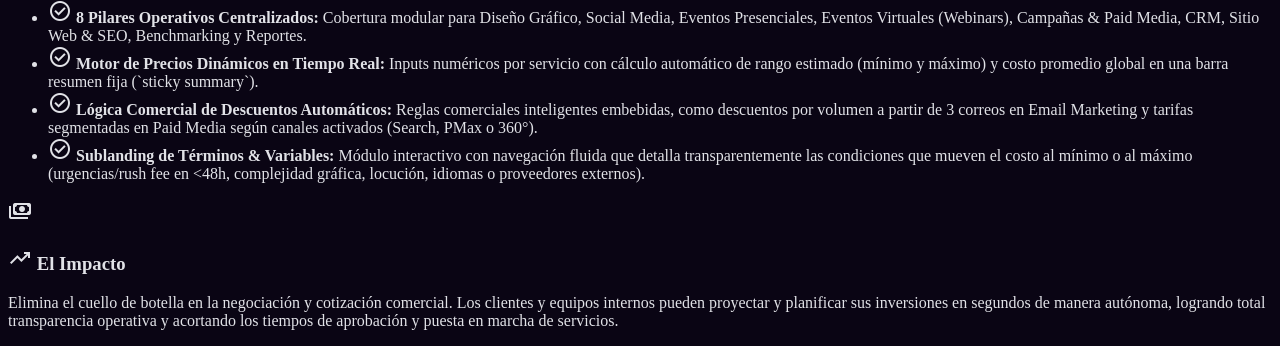
==== commit b027b9df: "Nuevo ajuste del Favicon + aclaración en modal de Reportes" ====
--- a/index.html
+++ b/index.html
@@ -1149,12 +1149,13 @@
         </h2>
 
         <!-- Preview Video Container -->
-        <div class="mb-8 rounded-xl overflow-hidden border border-primary/20 shadow-xl bg-background/80 aspect-video">
+        <div class="mb-3 rounded-xl overflow-hidden border border-primary/20 shadow-xl bg-background/80 aspect-video">
           <video class="w-full h-full object-cover" autoplay loop muted playsinline controls preload="metadata">
             <source src="assets/video/reportes-marcomms.mp4" type="video/mp4">
             Tu navegador no soporta reproducción de video.
           </video>
         </div>
+        <p class="text-xs text-on-surface-variant/60 italic text-center mb-8">* Las cifras y métricas mostradas en pantalla y en el video han sido enmascaradas con "X" (sustituyendo cada dígito por una "X") a propósito con el fin de resguardar la confidencialidad de la información interna de la empresa.</p>
 
         <div class="space-y-8">
           <div>
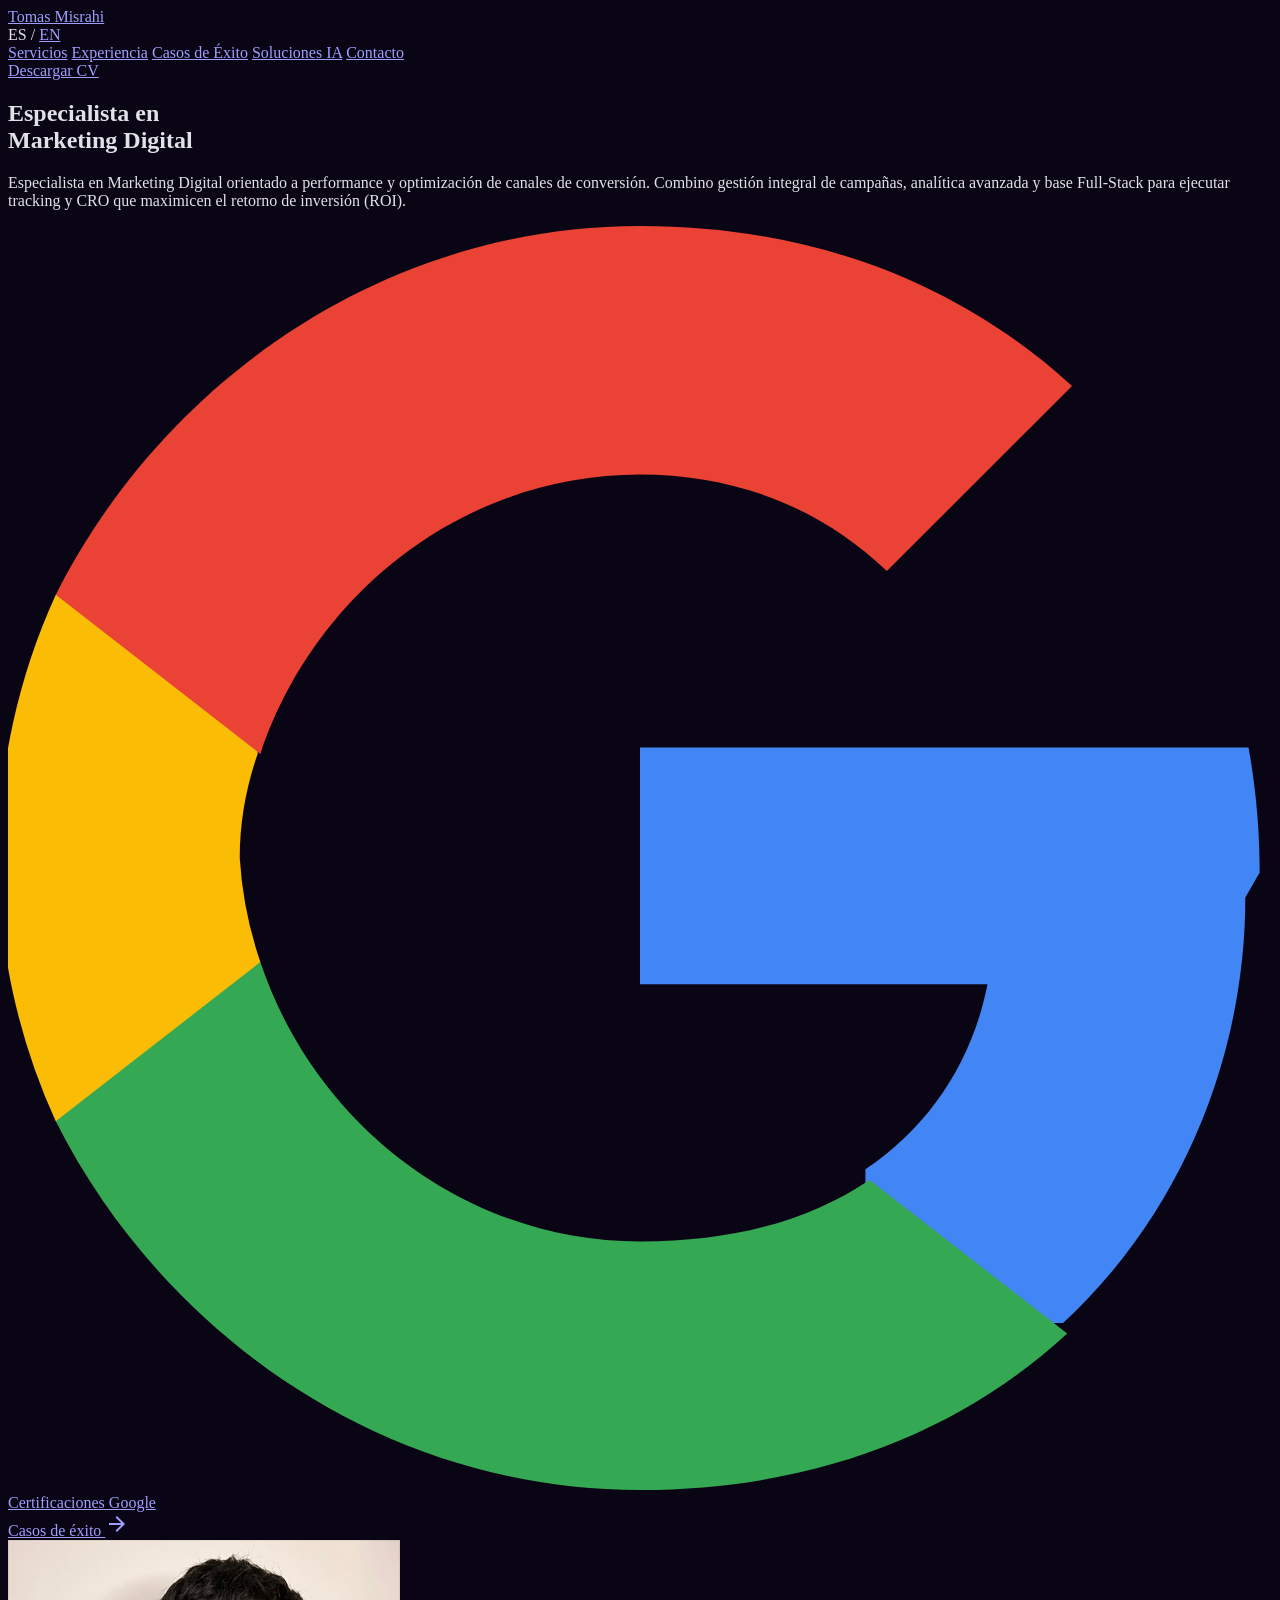
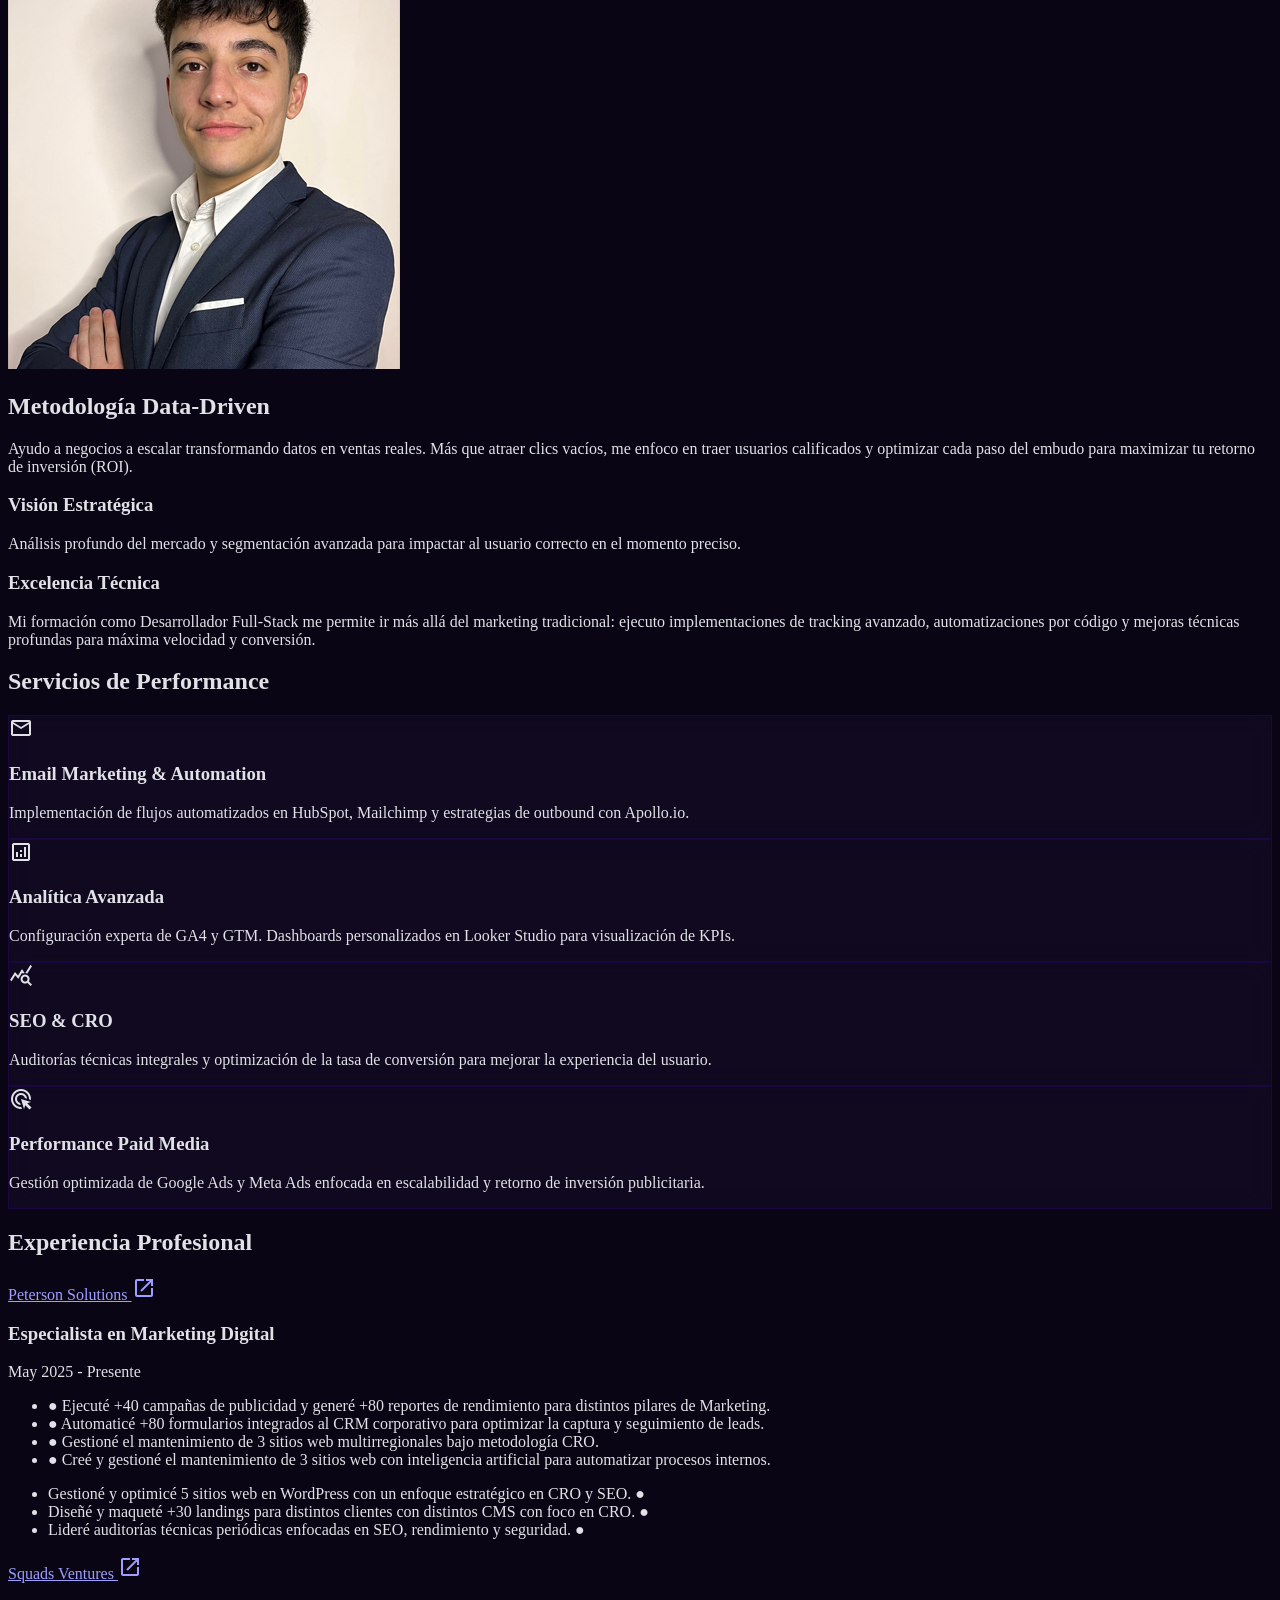
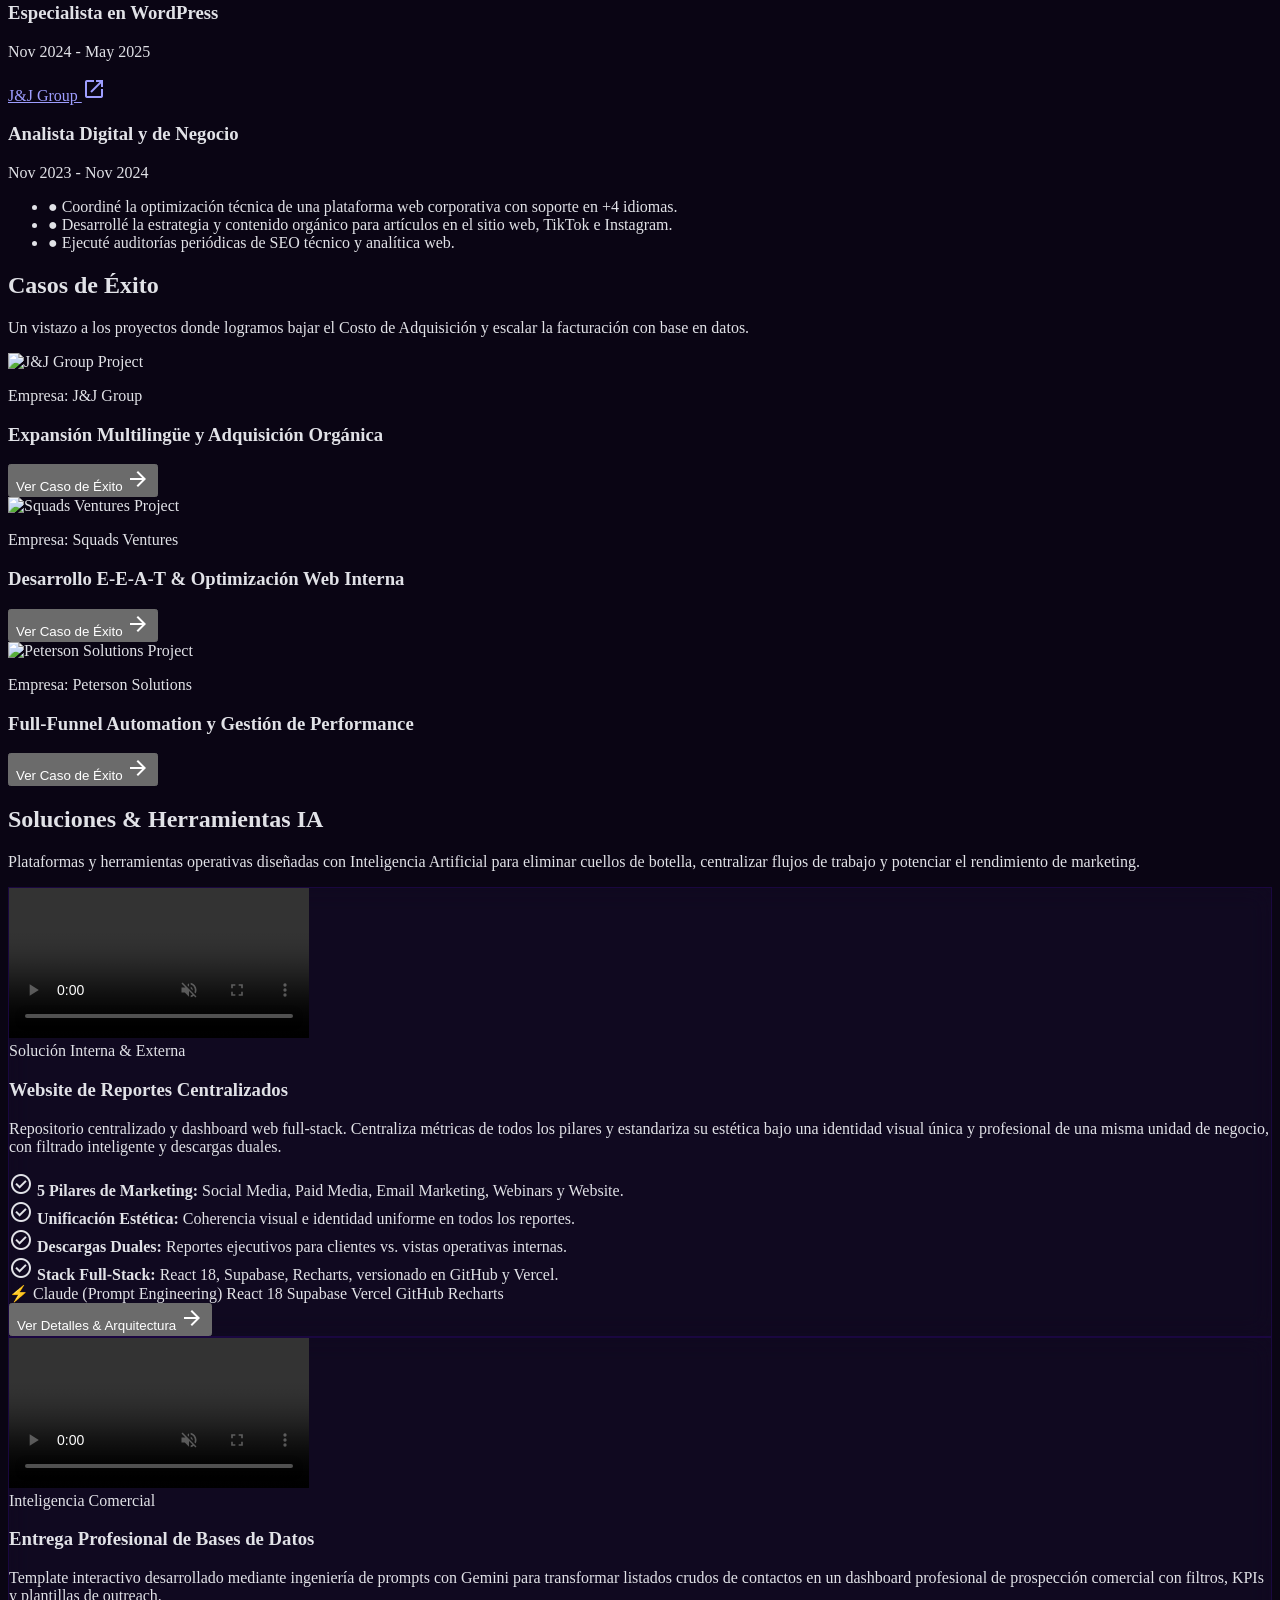
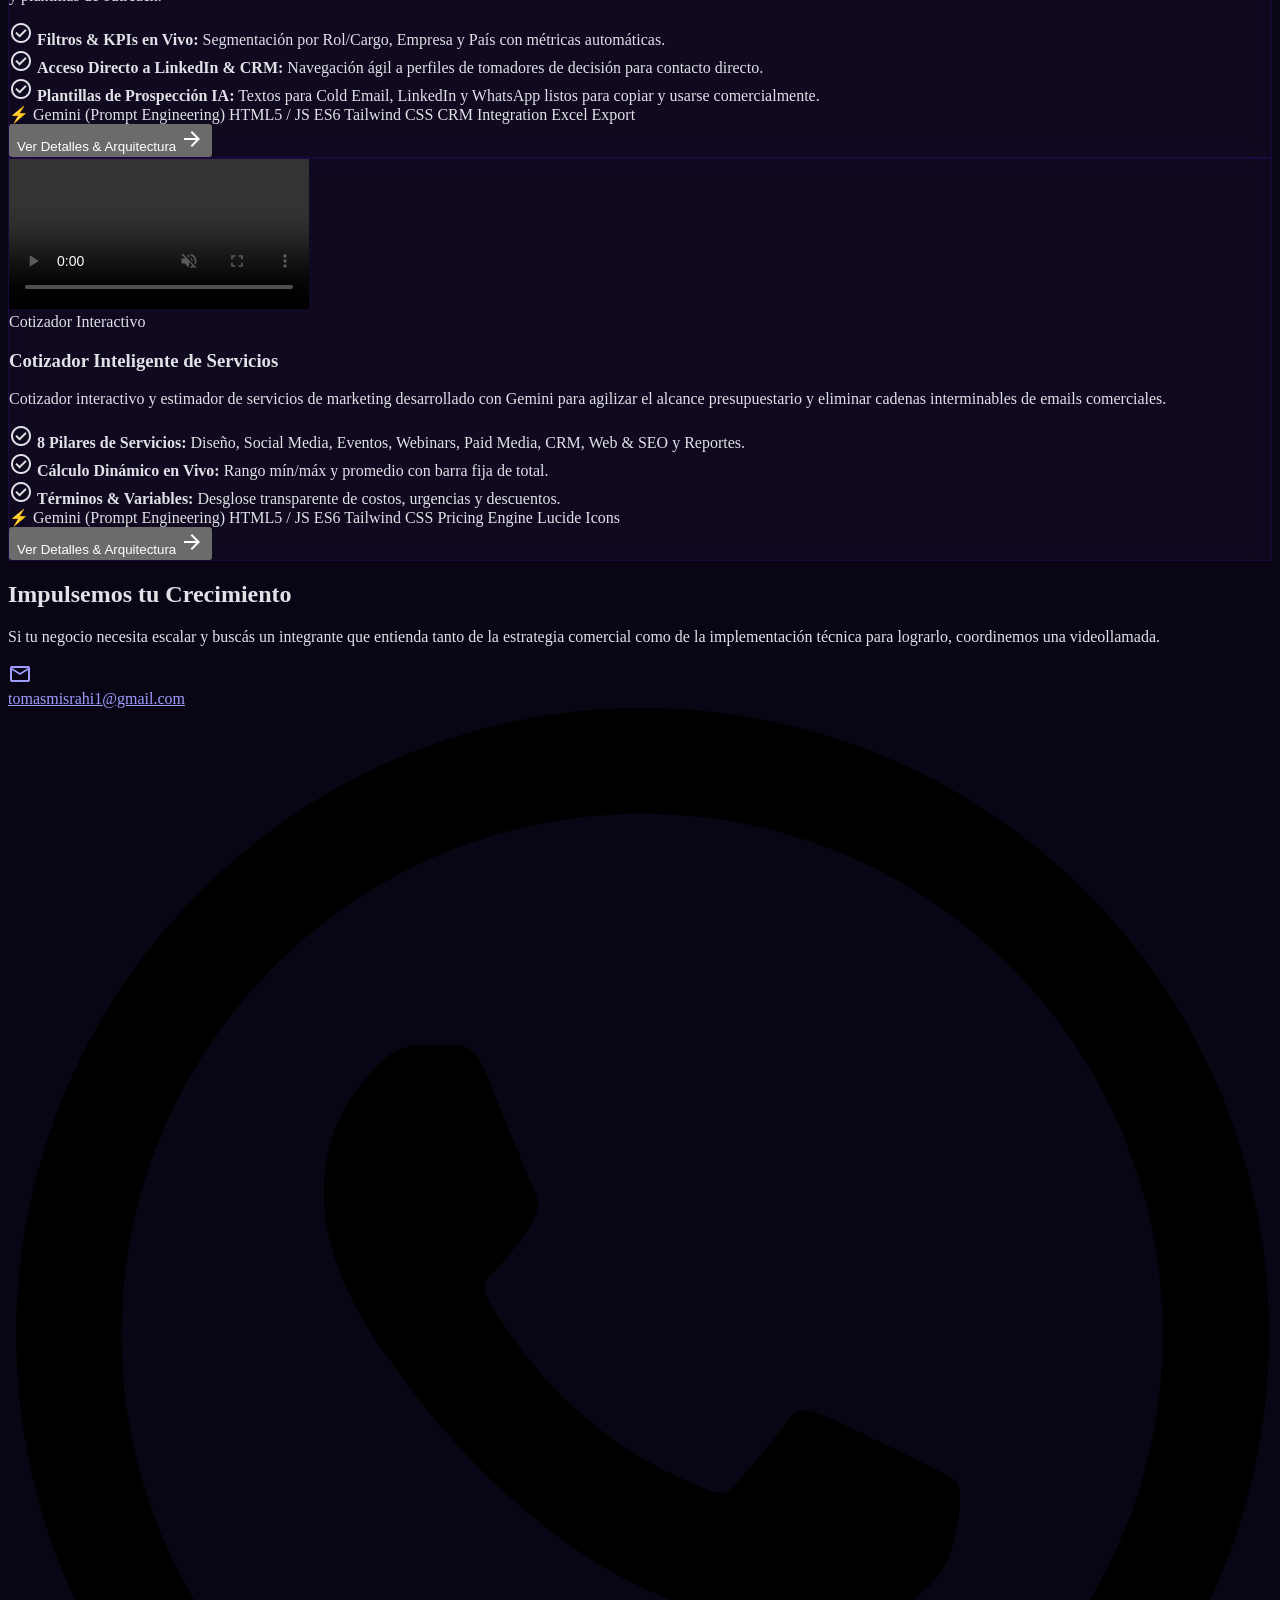
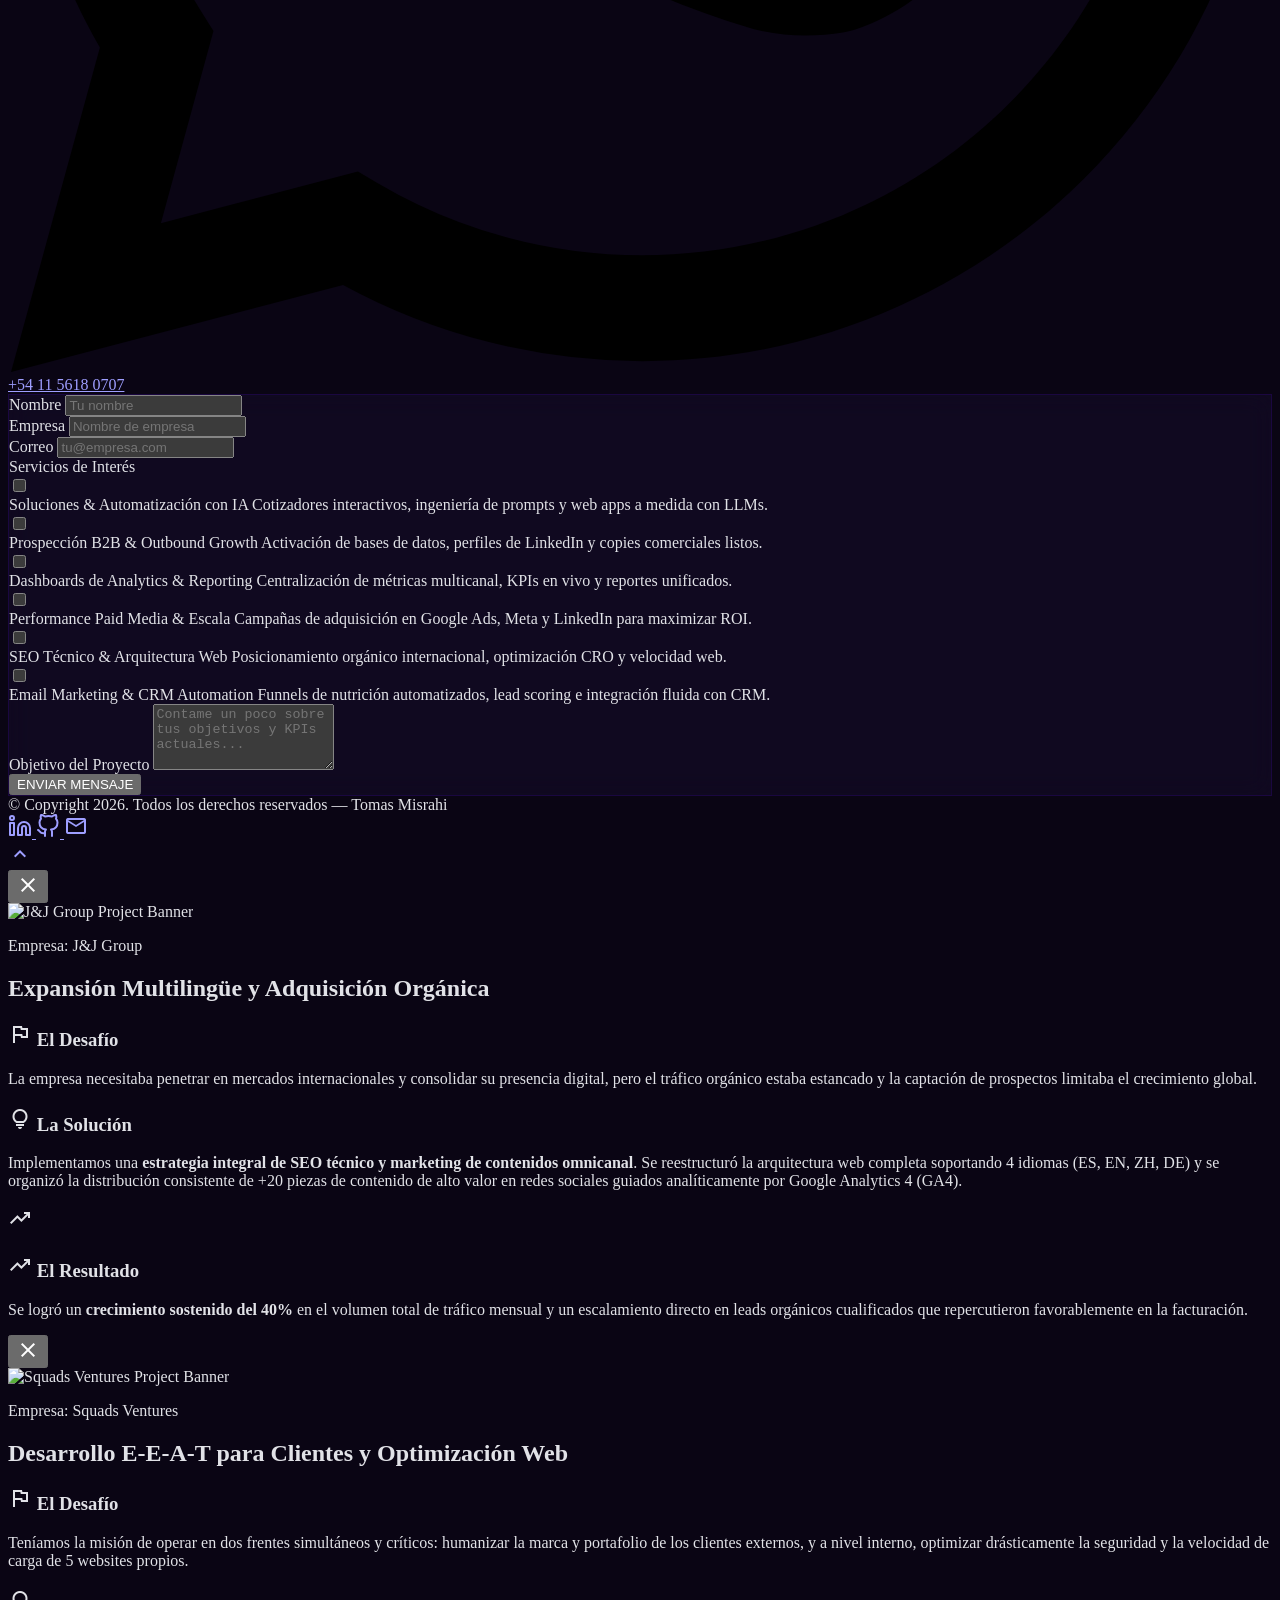
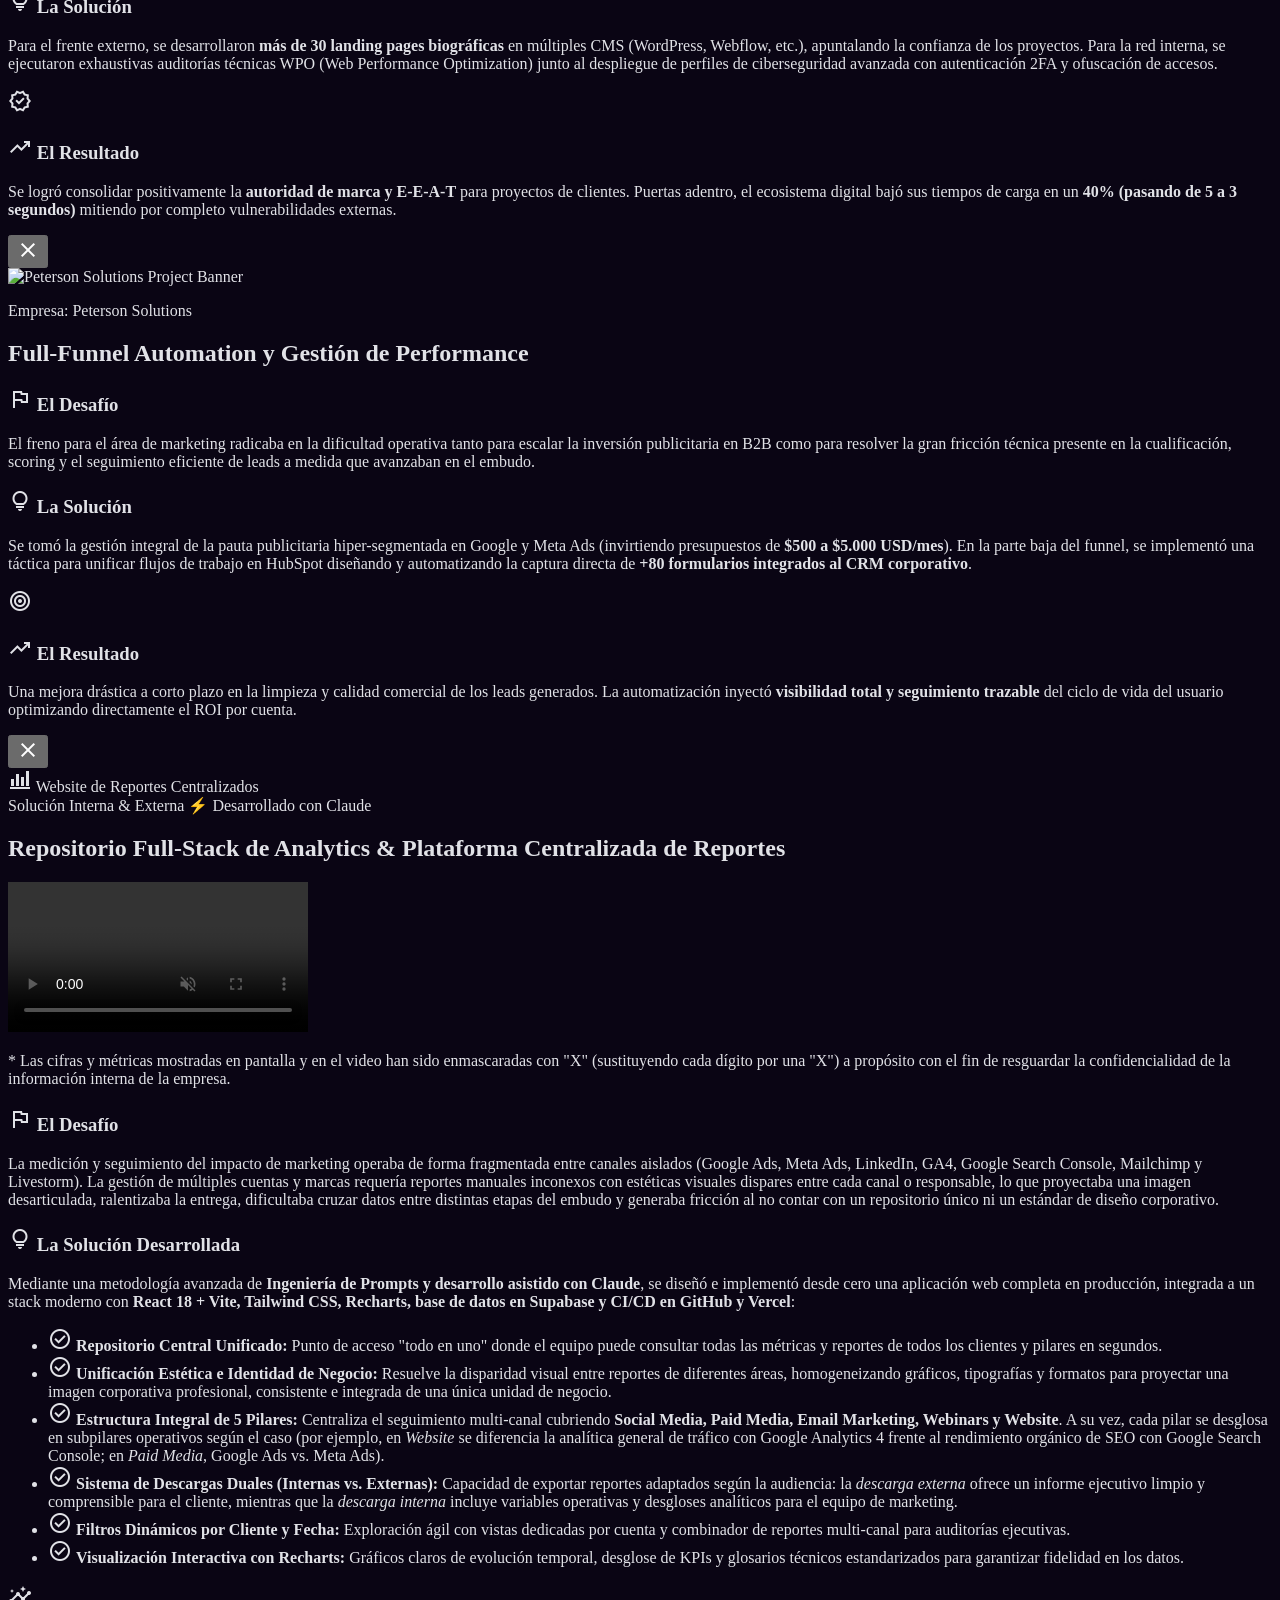
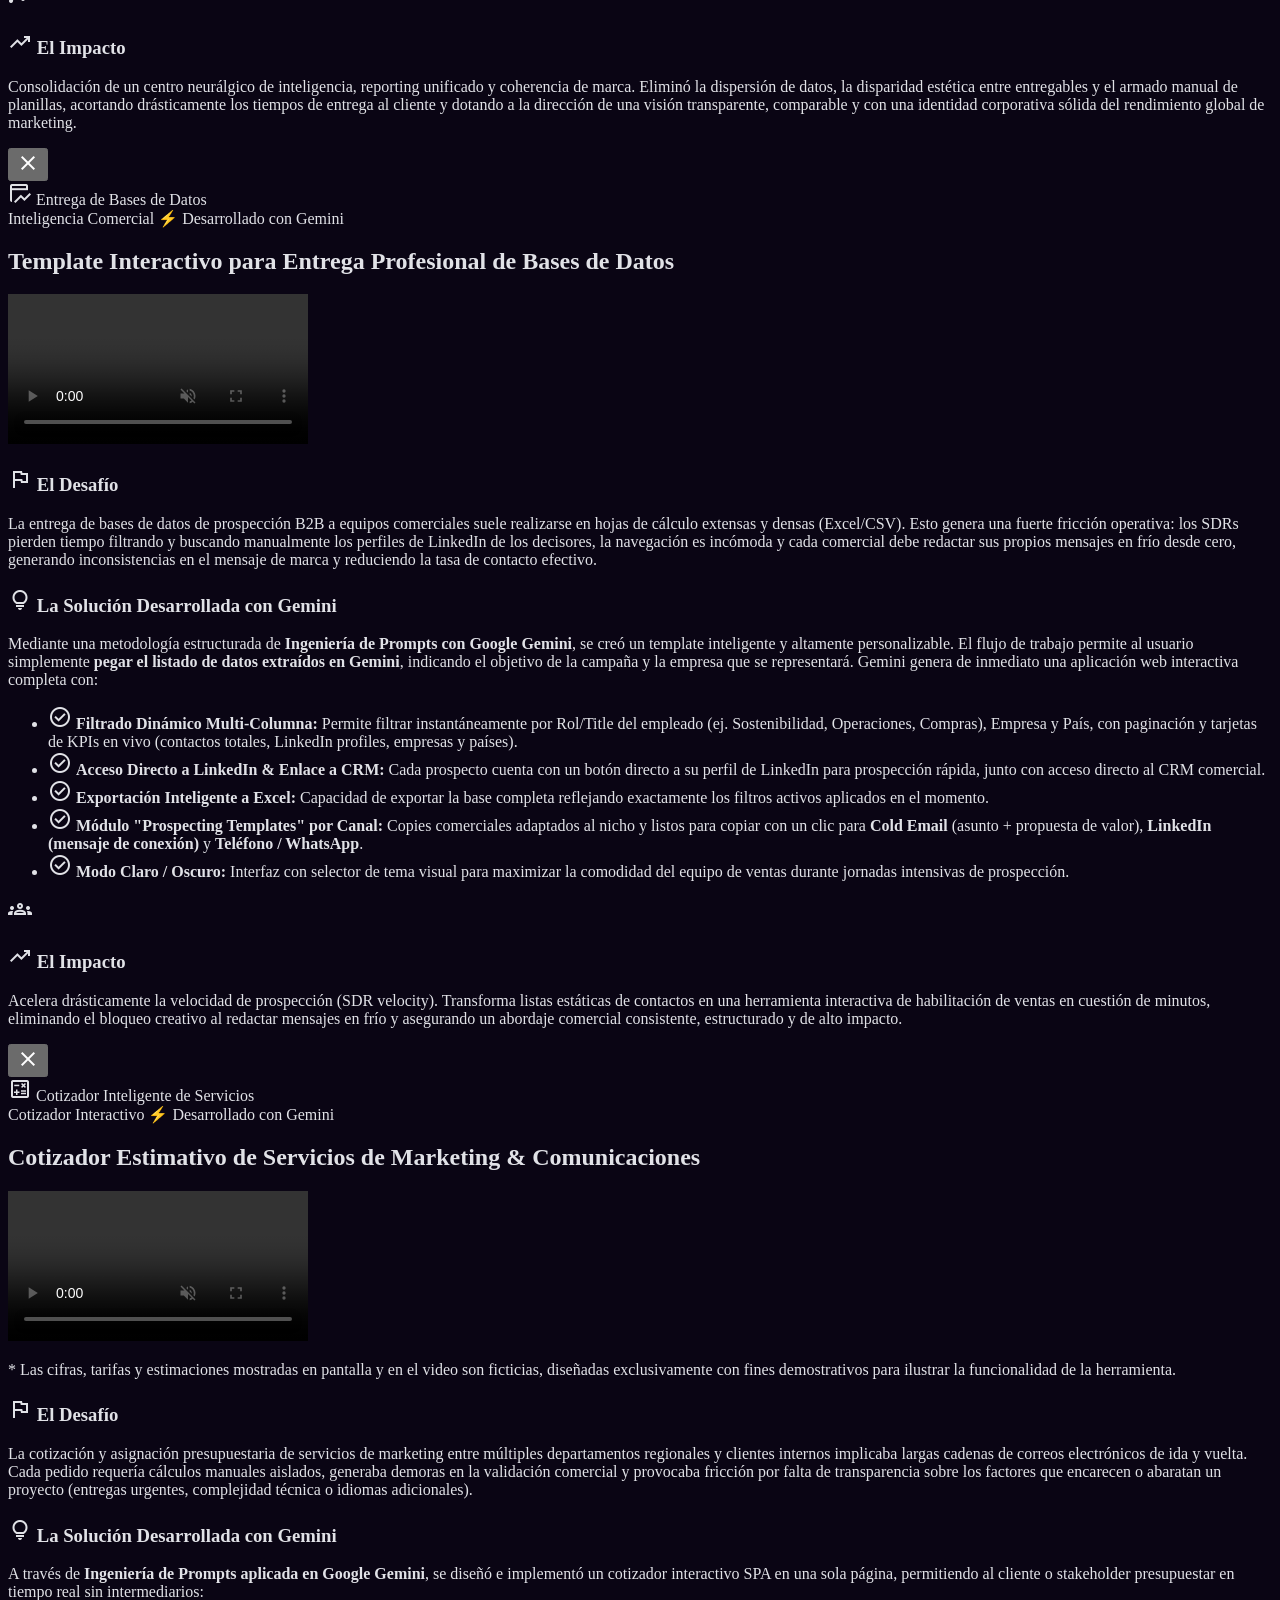
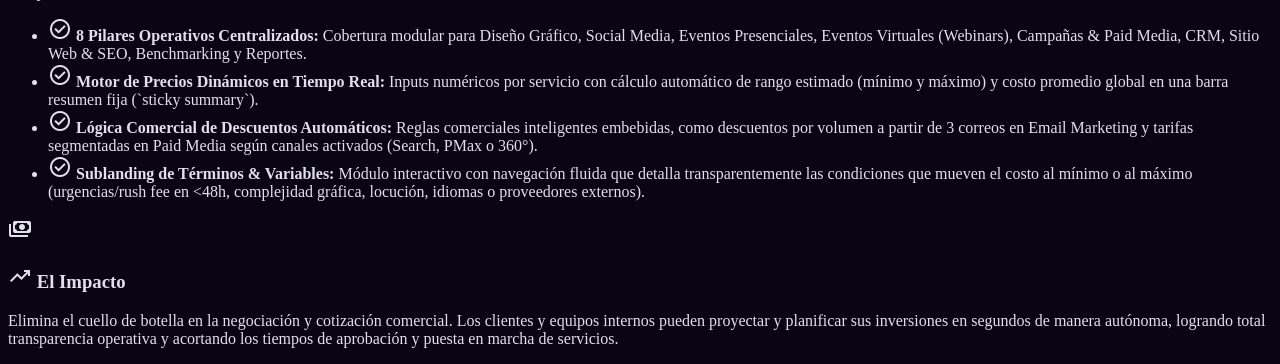
==== commit 008be016: "Actualización de PDF CV" ====
--- a/index.html
+++ b/index.html
@@ -6,6 +6,16 @@
   <meta content="width=device-width, initial-scale=1.0" name="viewport" />
   <meta name="theme-color" content="#0A0514" />
   <meta name="color-scheme" content="dark" />
+
+  <!-- Google tag (gtag.js) - Google Analytics 4 -->
+  <script async src="https://www.googletagmanager.com/gtag/js?id=G-XXXXXXXXXX"></script>
+  <script>
+    window.dataLayer = window.dataLayer || [];
+    function gtag(){dataLayer.push(arguments);}
+    gtag('js', new Date());
+
+    gtag('config', 'G-XXXXXXXXXX');
+  </script>
 
   <!-- SEO Básico y Metadatos de Negocio -->
   <title>Tomas Misrahi | Especialista en Marketing Digital, Performance &amp; CRO</title>
@@ -273,7 +283,7 @@
 
       <!-- CV Button -->
       <div class="order-2 md:order-4 ml-auto md:ml-6 flex-shrink-0">
-        <a href="./assets/cv/cv-tomas-misrahi-marketing-digital.pdf" download
+        <a href="./assets/cv/CV%20-%20Tomas%20Misrahi.pdf" download="CV - Tomas Misrahi.pdf"
           class="bg-primary text-white px-5 md:px-8 py-2 md:py-2.5 rounded-full font-label text-xs md:text-sm font-bold hover:scale-105 transition-all shadow-lg shadow-primary/20 inline-block text-center cursor-pointer whitespace-nowrap">
           Descargar CV
         </a>
@@ -441,12 +451,14 @@
               </div>
               <div class="ml-12 md:ml-0 md:w-1/2 md:pl-12 mt-4 md:mt-0">
                 <ul class="space-y-3 text-on-surface-variant text-sm">
-                  <li class="flex gap-3"><span class="text-primary mt-1">●</span> Diseñé y automaticé +80 formularios
-                    integrados al CRM corporativo para optimizar la captura de leads.</li>
+                  <li class="flex gap-3"><span class="text-primary mt-1">●</span> Ejecuté +40 campañas de publicidad y
+                    generé +80 reportes de rendimiento para distintos pilares de Marketing.</li>
+                  <li class="flex gap-3"><span class="text-primary mt-1">●</span> Automaticé +80 formularios
+                    integrados al CRM corporativo para optimizar la captura y seguimiento de leads.</li>
                   <li class="flex gap-3"><span class="text-primary mt-1">●</span> Gestioné el mantenimiento de 3 sitios
-                    web principales bajo metodología CRO y lideré el soporte técnico para una red de 7 sitios multirregionales.</li>
-                  <li class="flex gap-3"><span class="text-primary mt-1">●</span> Ejecuté +40 campañas multicanal y
-                    generé +70 reportes de rendimiento en GA4 para decisiones estratégicas.</li>
+                    web multirregionales bajo metodología CRO.</li>
+                  <li class="flex gap-3"><span class="text-primary mt-1">●</span> Creé y gestioné el mantenimiento de 3 sitios
+                    web con inteligencia artificial para automatizar procesos internos.</li>
                 </ul>
               </div>
             </div>
@@ -492,8 +504,8 @@
                 <ul class="space-y-3 text-on-surface-variant text-sm">
                   <li class="flex gap-3"><span class="text-primary mt-1">●</span> Coordiné la optimización técnica de una
                     plataforma web corporativa con soporte en +4 idiomas.</li>
-                  <li class="flex gap-3"><span class="text-primary mt-1">●</span> Desarrollé la estrategia y la producción
-                    de contenido orgánico para web (SEO) y redes sociales (TikTok e Instagram).</li>
+                  <li class="flex gap-3"><span class="text-primary mt-1">●</span> Desarrollé la estrategia y contenido
+                    orgánico para artículos en el sitio web, TikTok e Instagram.</li>
                   <li class="flex gap-3"><span class="text-primary mt-1">●</span> Ejecuté auditorías periódicas de SEO
                     técnico y analítica web.</li>
                 </ul>
